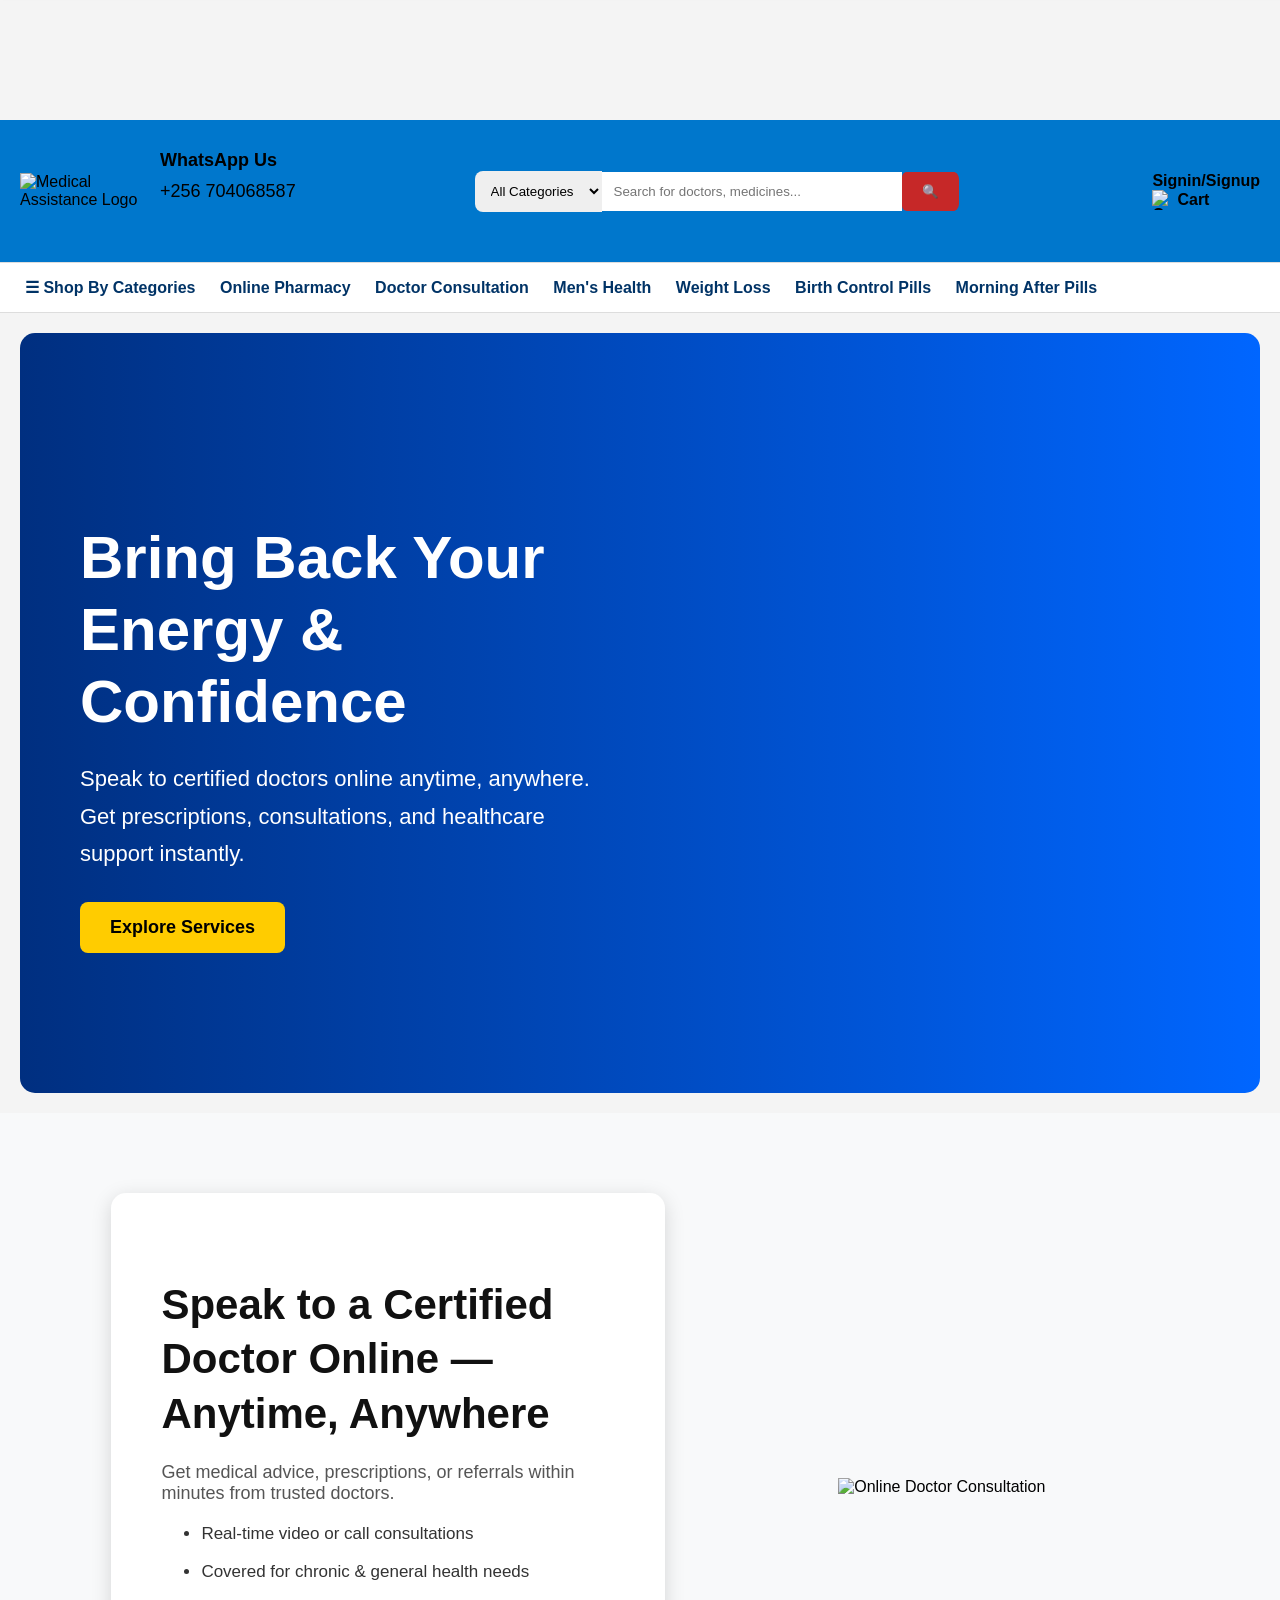
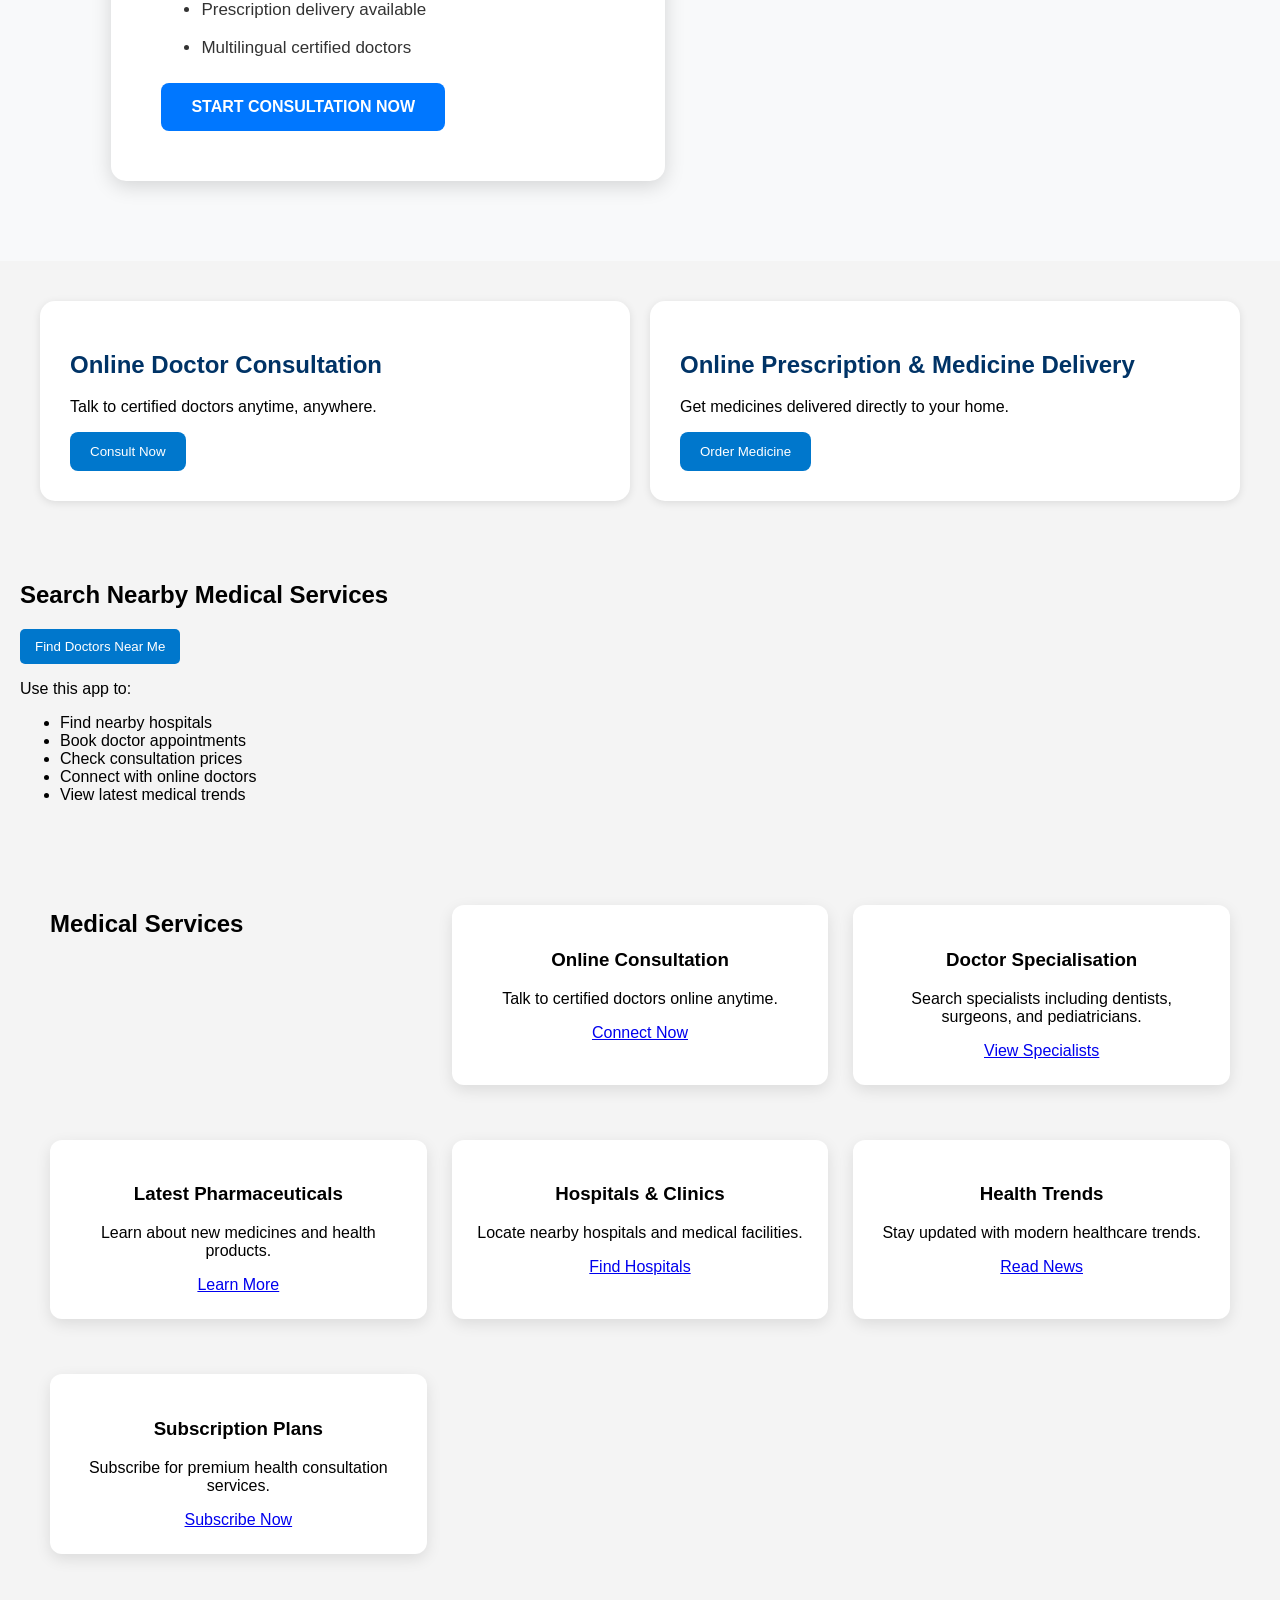
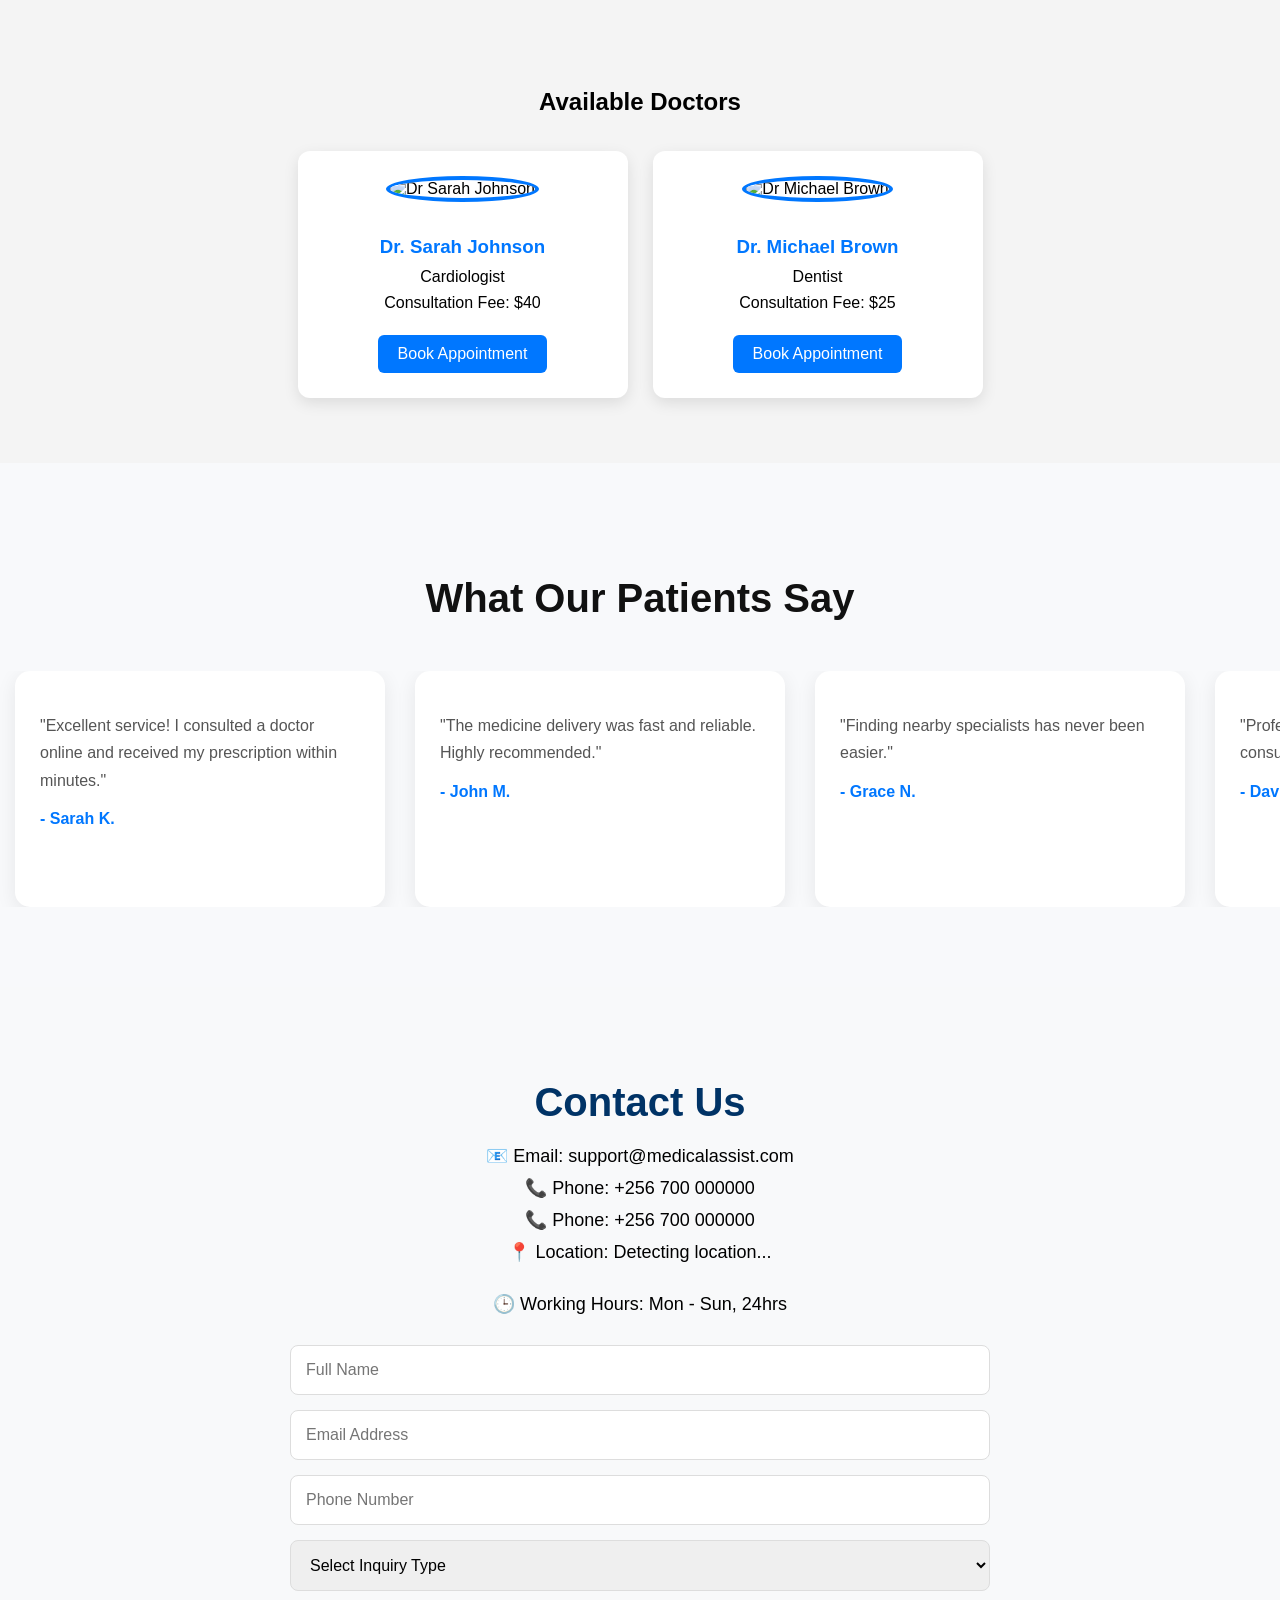
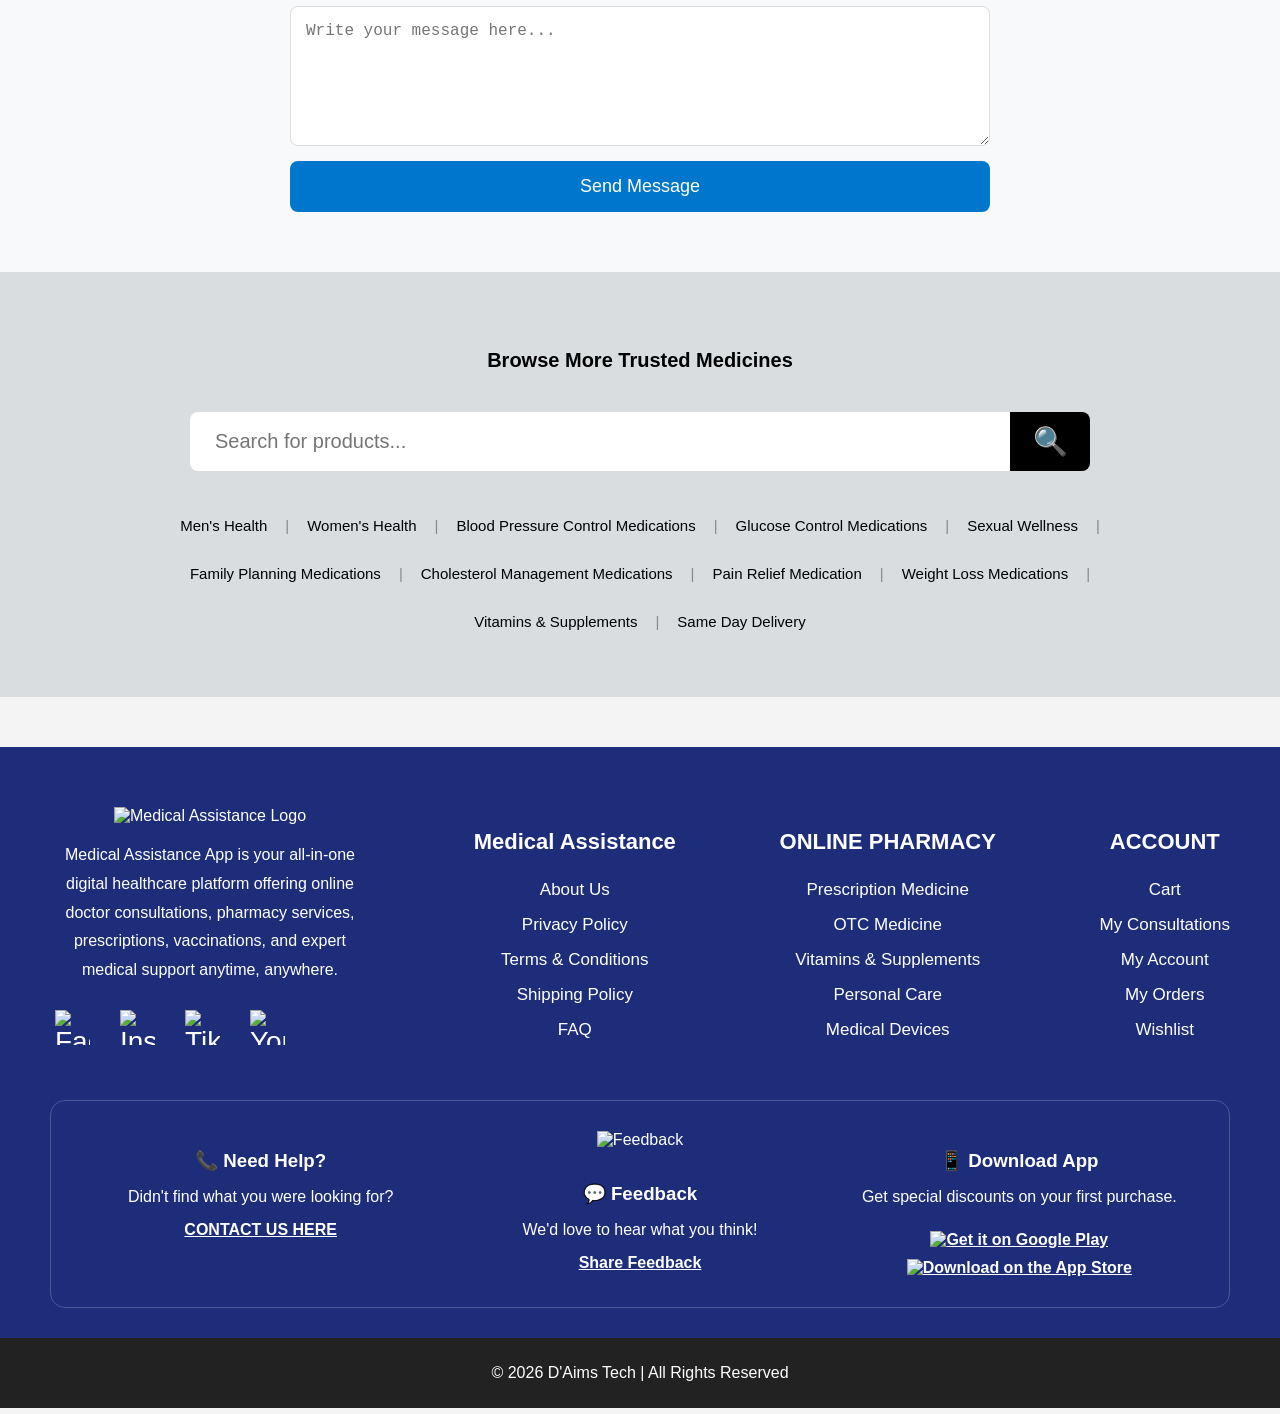
==== index.html @ 6a04ed6e "Update index.html" ====
<!DOCTYPE html>
<html lang="en">
<head>
    <meta charset="UTF-8">
    <meta name="viewport" content="width=device-width, initial-scale=1.0">
    <meta name="description" content="Medical Assistance App helps users find doctors, hospitals, pharmacies, online consultations and medicine delivery services.">
    <meta name="keywords" content="doctor consultation, pharmacy, medicine delivery, hospitals, healthcare"/>
    <title>Medical Assistance App</title>
    <link rel="stylesheet" href="style.css">
</head>
<body>
    <!-- HEADER -->
    <header>
        <h1>Medical Assistance</h1>
        <p>Find nearby doctors, hospitals and pharmacies</p>
    </header>
    <!-- TOP NAVIGATION -->
<section class="top-navbar">
    <div class="logo-section">
        <img src="images/w3cert.gif" alt="Medical Assistance Logo" class="logo">
        <div class="contact-info">
            <p><strong>WhatsApp Us</strong></p>
            <p>+256 704068587</p>
        </div>
    </div>
    <!-- SEARCH BAR -->
    <div class="search-container">
        <select>
            <option>All Categories</option>
            <option>Doctors</option>
            <option>Hospitals</option>
            <option>Pharmacy</option>
            <option>Medicines</option>
        </select>
        <label for="search" class="sr-only">
</label>

<input
    id="search"
    type="search"
    placeholder="Search for doctors, medicines..."
>
        <button>
            🔍
        </button>
    </div>
    <!-- USER SECTION -->
    <div class="user-section">
    <a href="#">Signin/Signup</a>
    <a href="#">
        <img src="images/cart.png" alt="Cart" class="cart-icon">
        Cart
    </a>
</div>
</section>
<!-- MENU -->
<section class="menu-bar">
   <nav>
    <a href="categories.html">☰ Shop By Categories</a>
    <a href="online-pharmacy.html">Online Pharmacy</a>
    <a href="doctor-consultation.html">Doctor Consultation</a>
    <a href="mens-health.html">Men's Health</a>
    <a href="weight-loss.html">Weight Loss</a>
    <a href="birth-control-pills.html">Birth Control Pills</a>
    <a href="morning-after-pills.html">Morning After Pills</a>
</nav>
</section>
    <!-- HERO SECTION -->
<section class="hero-section">
    <!-- LEFT CONTENT -->
    <div class="hero-content">
        <h1>
            Bring Back Your Energy & Confidence
        </h1>
        <p>
            Speak to certified doctors online anytime, anywhere.
            Get prescriptions, consultations, and healthcare support instantly.
        </p>
       <a href="pharmacy.html">
    <button type="button">
        Explore Services
    </button>
</a>
    </div>
    <!-- ANIMATED IMAGE -->
    <div class="hero-image">
    <img src="images/center.png" class="slide active" alt="Healthcare">
    <img src="images/ug.jpg" class="slide" alt="Doctor Consultation">
    <img src="images/Uganda.jpg" class="slide" alt="Hospital Services">
    <img src="images/updfmedical.jpeg" class="slide" alt="Pharmacy Services">
</div>
</section>
<!-- ONLINE CONSULTATION SECTION -->
<section class="consultation-section">
    <div class="consultation-container">
    <div class="consultation-box">
        <h1> Speak to a Certified Doctor Online — Anytime, Anywhere </h1>
        <p class="consultation-text">
            Get medical advice, prescriptions, or referrals
            within minutes from trusted doctors. </p>
        <ul>
            <li>Real-time video or call consultations</li>
            <li>Covered for chronic & general health needs</li>
            <li>Prescription delivery available</li>
            <li>Multilingual certified doctors</li>
        </ul>
        <button>
            START CONSULTATION NOW
        </button>
       </div> 
         <div class="consultation-image">
            <img src="images/doctor.webp"
                 alt="Online Doctor Consultation">
        </div>
    </div>
</section>
<!-- FEATURE CARDS -->
<section class="features">
    <div class="feature-card">
        <h2>Online Doctor Consultation</h2>
        <p> Talk to certified doctors anytime, anywhere. </p>
        <button>Consult Now</button>
    </div>
    <div class="feature-card">
        <h2>Online Prescription & Medicine Delivery</h2>
        <p>  Get medicines delivered directly to your home. </p>
        <button>Order Medicine</button>
    </div>
</section>
    <!-- SEARCH SECTION -->
    <section class="search-section">
        <h2>Search Nearby Medical Services</h2>
        <button onclick="getLocation()">
            Find Doctors Near Me
        </button>
        <div class="more-info">
            <p> Use this app to:</p>
            <ul>
                <li>Find nearby hospitals</li>
                <li>Book doctor appointments</li>
                <li>Check consultation prices</li>
                <li>Connect with online doctors</li>
                <li>View latest medical trends</li>
            </ul>
        </div>
    </section>
    <!-- SERVICES -->
    <section class="services" id="services">
        <h2>Medical Services</h2>
        <div class="service-card">
            <h3>Online Consultation</h3>
            <p>Talk to certified doctors online anytime.</p>
            <a href="https://www.doctoroncall.com.my/" target="_blank" rel="noopener noreferrer">
                Connect Now
            </a>
        </div>
        <div class="service-card">
            <h3>Doctor Specialisation</h3>
            <p>Search specialists including dentists, surgeons, and pediatricians.</p>
            <a href="#doctor-list">
                View Specialists
            </a>
        </div>
        <div class="service-card">
            <h3>Latest Pharmaceuticals</h3>
            <p>Learn about new medicines and health products.</p>
            <a href="https://www.webmd.com/drugs/2/index" target="_blank">Learn More</a>
        </div>
        <div class="service-card" id="hospitals">
            <h3>Hospitals & Clinics</h3>
            <p>Locate nearby hospitals and medical facilities.</p>
            <a href="https://www.google.com/maps/search/hospitals+near+me/" target="_blank"> Find Hospitals </a>
        </div>
        <div class="service-card">
            <h3>Health Trends</h3>
            <p>Stay updated with modern healthcare trends.</p>
            <a href="https://www.who.int/news-room" target="_blank">Read News </a>
        </div>
        <div class="service-card">
            <h3>Subscription Plans</h3>
            <p>Subscribe for premium health consultation services.</p>
            <a href="#">Subscribe Now</a>
        </div>
    </section>
    <!-- DOCTOR LIST -->
    <section id="doctors">
        <h2>Available Doctors</h2>
        <div id="doctor-list">
    <div class="doctor-card">
        <img src="images/awad.jpg" alt="Dr Sarah Johnson">
        <h3>Dr. Sarah Johnson</h3>
        <p>Cardiologist</p>
        <p>Consultation Fee: $40</p>
        <a href="#">Book Appointment</a>
    </div>
    <div class="doctor-card">
        <img src="images/Dr.-Irene-Nakalema.jpg" alt="Dr Michael Brown">
        <h3>Dr. Michael Brown</h3>
        <p>Dentist</p>
        <p>Consultation Fee: $25</p>
        <a href="#">Book Appointment</a>
    </div>
</div>
    </section>
    <section class="reviews-section">
    <h2>What Our Patients Say</h2>
    <div class="reviews-container">
        <div class="reviews-track">
            <div class="review-card">
                <p>  "Excellent service! I consulted a doctor online and received my prescription within minutes."</p>
                <h4>- Sarah K.</h4>
            </div>
            <div class="review-card">
                <p> "The medicine delivery was fast and reliable. Highly recommended."</p>
                <h4>- John M.</h4>
            </div>
            <div class="review-card">
                <p> "Finding nearby specialists has never been easier." </p>
                <h4>- Grace N.</h4>
            </div>
            <div class="review-card">
                <p> "Professional doctors and affordable consultation fees." </p>
                <h4>- David O.</h4>
            </div>
            <div class="review-card">
                <p>  "Very helpful platform for managing family healthcare." </p>
                <h4>- Rebecca A.</h4>
            </div>
            <!-- Duplicate for smooth infinite scrolling -->
            <div class="review-card">
                <p> "Excellent service! I consulted a doctor online and received my prescription within minutes." </p>
                <h4>- Sarah K.</h4>
            </div>
            <div class="review-card">
                <p> "The medicine delivery was fast and reliable. Highly recommended." </p>
                <h4>- John M.</h4>
            </div>
            <div class="review-card">
                <p>   "Finding nearby specialists has never been easier." </p>
                <h4>- Grace N.</h4>
            </div>
            <div class="review-card">
                <p>  "Professional doctors and affordable consultation fees." </p>
                <h4>- David O.</h4>
            </div>

            <div class="review-card">
                <p>
                    "Very helpful platform for managing family healthcare."
                </p>
                <h4>- Rebecca A.</h4>
            </div>
            <div class="review-card">

    <img src="doctor.webp" alt="Patient">

    <p>
        "Excellent service! I consulted a doctor online and received my prescription within minutes."
    </p>

    <h4>Sarah K.</h4>

</div>

        </div>

    </div>

</section>

    <!-- CONTACT -->
  <section id="contact" class="contact-section">

    <h2>Contact Us</h2>

    <div class="contact-info">
        <p>📧 Email: support@medicalassist.com</p>
        <p>📞 Phone: +256 700 000000</p>
       <div class="contact-info">
    <p>📞 Phone: +256 700 000000</p>
    <p>📍 Location: <span id="location">Detecting location...</span></p>
</div>
        <p>🕒 Working Hours: Mon - Sun, 24hrs</p>
    </div>

    <form class="contact-form">

        <input
            type="text"
            placeholder="Full Name"
            required
        >

        <input
            type="email"
            placeholder="Email Address"
            required
        >

        <input
            type="tel"
            placeholder="Phone Number"
        >

        <select required>
            <option value="">Select Inquiry Type</option>
            <option>General Inquiry</option>
            <option>Appointment Booking</option>
            <option>Medical Consultation</option>
            <option>Feedback</option>
        </select>

        <textarea
            placeholder="Write your message here..."
            rows="6"
            required
        ></textarea>

        <button type="submit">
            Send Message
        </button>

    </form>

</section>

    </section>
    <section class="medicine-search-section">

    <h2>Browse More Trusted Medicines</h2>

    <div class="search-box">

        <input
            type="text"
            placeholder="Search for products..."
        >

        <button type="submit">
            🔍
        </button>

    </div>

    <div class="medicine-categories">

        <a href="#">Men's Health</a>
        <span>|</span>

        <a href="#">Women's Health</a>
        <span>|</span>

        <a href="#">Blood Pressure Control Medications</a>
        <span>|</span>

        <a href="#">Glucose Control Medications</a>
        <span>|</span>

        <a href="#">Sexual Wellness</a>
        <span>|</span>

        <a href="#">Family Planning Medications</a>
        <span>|</span>

        <a href="#">Cholesterol Management Medications</a>
        <span>|</span>

        <a href="#">Pain Relief Medication</a>
        <span>|</span>

        <a href="#">Weight Loss Medications</a>
        <span>|</span>

        <a href="#">Vitamins & Supplements</a>
        <span>|</span>

        <a href="#">Same Day Delivery</a>

    </div>

</section>
    <!-- FOOTER -->

<footer class="footer">

    <div class="footer-container">

        <!-- LEFT SECTION -->

        <div class="footer-about">

            <img src="images/w3cert.gif" alt="Medical Assistance Logo">
            <p>
                Medical Assistance App is your all-in-one digital healthcare
                platform offering online doctor consultations, pharmacy
                services, prescriptions, vaccinations, and expert medical
                support anytime, anywhere.
            </p>

            <div class="social-icons">
    <a href="https://facebook.com" target="_blank">
        <img src="https://cdn-icons-png.flaticon.com/512/733/733547.png" alt="Facebook">
    </a>

    <a href="https://instagram.com" target="_blank">
        <img src="https://cdn-icons-png.flaticon.com/512/2111/2111463.png" alt="Instagram">
    </a>

    <a href="https://tiktok.com" target="_blank">
        <img src="https://cdn-icons-png.flaticon.com/512/3046/3046121.png" alt="TikTok">
    </a>

    <a href="https://youtube.com" target="_blank">
        <img src="https://cdn-icons-png.flaticon.com/512/1384/1384060.png" alt="YouTube">
    </a>
</div>

        </div>

        <!-- COMPANY LINKS -->

        <div class="footer-links">

            <h3>Medical Assistance</h3>

            <a href="#">About Us</a>
            <a href="#">Privacy Policy</a>
            <a href="#">Terms & Conditions</a>
            <a href="#">Shipping Policy</a>
            <a href="#">FAQ</a>

        </div>

        <!-- PHARMACY LINKS -->

        <div class="footer-links">

            <h3>ONLINE PHARMACY</h3>

            <a href="#">Prescription Medicine</a>
            <a href="#">OTC Medicine</a>
            <a href="#">Vitamins & Supplements</a>
            <a href="#">Personal Care</a>
            <a href="#">Medical Devices</a>

        </div>

        <!-- ACCOUNT LINKS -->

        <div class="footer-links">

            <h3>ACCOUNT</h3>

            <a href="#">Cart</a>
            <a href="#">My Consultations</a>
            <a href="#">My Account</a>
            <a href="#">My Orders</a>
            <a href="#">Wishlist</a>

        </div>

    </div>

    <!-- FOOTER BOTTOM -->

    <div class="footer-bottom">

        <div class="bottom-card">

            <h3>📞 Need Help?</h3>

            <p>Didn't find what you were looking for?</p>

            <a href="#">CONTACT US HERE</a>

        </div>

        <div class="bottom-card">

    <img 
        src="https://cdn-icons-png.flaticon.com/512/1828/1828919.png"
        alt="Feedback"
        class="card-image"
    >

    <h3>💬 Feedback</h3>

    <p>We'd love to hear what you think!</p>

    <a href="#">Share Feedback</a>

</div>

        <div class="bottom-card">

    <h3>📱 Download App</h3>

    <p>Get special discounts on your first purchase.</p>

    <a href="#" class="playstore-link">
        <img  src="https://upload.wikimedia.org/wikipedia/commons/7/78/Google_Play_Store_badge_EN.svg"
            alt="Get it on Google Play"
            class="playstore-badge"
        >
    </a>
     <a href="#" class="playstore-link">
        <img src="https://developer.apple.com/assets/elements/badges/download-on-the-app-store.svg"
             alt="Download on the App Store">
    </a>
    </div>
</div>

        

    </div>

</footer>

    <!-- FOOTER -->
    <footer>
        <p>© 2026 D'Aims Tech | All Rights Reserved</p>
    </footer>

    <script src="app.js"></script>

</body>
</html>
---- style.css ----
body{
    font-family: Arial, sans-serif;
    margin:0;
    padding:0;
    background:#f4f4f4;
    padding-top:120px;                                                       
}
header{
    background:#0077cc;
    color:#0077cc;
    text-align:center;
    padding:20px;
    margin-bottom: 10px;
    position:fixed;
    top:-120px; /* hidden at first */
    left:0;
    width:100%;
    background:#003366;
    display:flex;
    justify-content:space-between;
    align-items:center;
    padding:15px 40px;
    box-shadow:0 2px 10px rgba(0,0,0,0.1);
    z-index:1000;
    transition:top 0.4s ease;
}
header.show{
    top:0;
}
nav a{
    color:white;
    margin:10px;
    text-decoration:none;
    font-weight:bold;
}
section{
    padding:20px;
}
button{
    background:#0077cc;
    color:white;
    border:none;
    padding:10px 15px;
    cursor:pointer;
    border-radius:5px;
}
button:hover{
    background:#005fa3;
}
.service-card,
.doctor-card{
    background:white;
    padding:15px;
    margin:15px 0;
    border-radius:10px;
    box-shadow:0 2px 5px rgba(0,0,0,0.1);
}
footer{
    background:#222;
    color:white;
    text-align:center;
    padding:10px;
}
.top-navbar{
    display:flex;
    justify-content:space-between;
    align-items:center;
    padding:20px;
    background:#0077cc;
    flex-wrap:wrap;
}
.logo{
    width:120px;
}
.logo-section{
    display:flex;
    align-items:center;
    gap:20px;
}
.contact-info{
    font-size:14px;
}
/* SEARCH */
.search-container{
    display:flex;
    align-items:center;
    background:#0077cc;
    border-radius:8px;
    overflow:hidden;
}
.search-container select,
.search-container input{
    border:none;
    padding:12px;
    outline:none;
}
.search-container input{
    width:300px;
}
.search-container button{
    background:#c62828;
    color:white;
    border:none;
    padding:12px 20px;
    cursor:pointer;
}
/* USER SECTION */
.user-section a{
    margin-left:15px;
    text-decoration:none;
    color:black;
    font-weight:bold;
}
/* MENU */
.menu-bar{
    display:flex;
    gap:25px;
    padding:15px;
    background:white;
    border-top:1px solid #ddd;
    border-bottom:1px solid #ddd;
    overflow-x:auto;
}
.menu-bar a{
    text-decoration:none;
    color:#003366;
    font-weight:bold;
    white-space:nowrap;
}
/* HERO SECTION */
.hero-section{
    background:linear-gradient(to right,#002f80,#0066ff);
    color:white;
    padding:60px 40px;
    margin:20px;
    border-radius:15px;
    gap: 40px;
    justify-content: space-between;
    display: flex;
    align-items: center;
}
.hero-content{
    max-width:600px;
    flex: 1;
}
.hero-content h1{
    font-size:55px;
    margin-bottom:20px;
}
.hero-content p{
    font-size:22px;
    margin-bottom:25px;
}
.hero-content button{
    background:#ffcc00;
    color:black;
    border:none;
    padding:15px 25px;
    border-radius:8px;
    font-weight:bold;
    cursor:pointer;
}
/* FEATURES */
.features{
    display:flex;
    gap:20px;
    margin:20px;
    flex-wrap:wrap;
}
.feature-card{
    flex:1;
    min-width:300px;
    background:white;
    padding:30px;
    border-radius:15px;
    box-shadow:0 2px 8px rgba(0,0,0,0.1);
}
.feature-card h2{
    color:#003366;
}
.feature-card button{
    background:#0077cc;
    color:white;
    border:none;
    padding:12px 20px;
    border-radius:8px;
    cursor:pointer;
}
.consultation-section{
    display:flex;
    justify-content:center;
    align-items:center;
    padding:60px 20px;
    background:#f2f2f2;
}
.consultation-box{
    background:white;
    width:80%;
    max-width:700px;
    padding:50px;
    border-radius:15px;
    box-shadow:0 5px 20px rgba(0,0,0,0.15);
}
.consultation-box h1{
    font-size:48px;
    color:black;
    margin-bottom:25px;
    line-height:1.3;
}
.consultation-text{
    font-size:24px;
    margin-bottom:30px;
    font-weight:500;
}
.consultation-box ul{
    margin-bottom:35px;
}
.consultation-box li{
    font-size:22px;
    margin:18px 0;
    color:#333;
}
.consultation-box button{
    background:black;
    color:white;
    border:none;
    padding:18px 35px;
    font-size:18px;
    font-weight:bold;
    border-radius:8px;
    cursor:pointer;
    transition:0.3s;
}
.consultation-box button:hover{
    background:#0077cc;
}
/* FOOTER */
.footer{
    background:#1d2d7a;
    color:white;
    padding:60px 50px 30px;
    margin-top:50px;
}
/* MAIN FOOTER */
.footer-container{
    display:flex;
    justify-content:space-between;
    gap:50px;
    flex-wrap:wrap;
}
/* ABOUT SECTION */
.footer-about{
    max-width:320px;
}
.footer-logo{
    width:140px;
    margin-bottom:20px;
}
.footer-about p{
    line-height:1.8;
    font-size:16px;
}
/* SOCIAL ICONS */
.social-icons{
    margin-top:20px;
    display:flex;
    gap:20px;
}
.social-icons a{
    color:white;
    font-size:28px;
    text-decoration:none;
    transition:0.3s;
}
.social-icons a:hover{
    transform:scale(1.2);
}
/* FOOTER LINKS */
.footer-links{
    display:flex;
    flex-direction:column;
    gap:15px;
}
.footer-links h3{
    margin-bottom:10px;
    font-size:22px;
}
.footer-links a{
    color:white;
    text-decoration:none;
    font-size:17px;
    transition:0.3s;
}
.footer-links a:hover{
    color:#87cefa;
}
/* BOTTOM SECTION */
.footer-bottom{
    margin-top:50px;

    display:flex;
    justify-content:space-between;
    gap:20px;

    border:1px solid rgba(255,255,255,0.2);

    padding:30px;
    border-radius:15px;

    flex-wrap:wrap;
}
/* BOTTOM CARDS */
.bottom-card{
    flex:1;
    min-width:250px;
}
.bottom-card h3{
    margin-bottom:10px;
}
.bottom-card p{
    margin-bottom:15px;
}
.bottom-card a{
    color:white;
    font-weight:bold;
}
.bottom-card button{
    background:black;
    color:white;
    border:none;
    padding:12px 20px;
    border-radius:8px;
    cursor:pointer;
    transition:0.3s;
}
.bottom-card button:hover{
    background:#0077cc;
}
.hero-section{
    display:flex;
    justify-content:space-between;
    align-items:center;
    padding:80px 60px;
    background:linear-gradient(to right,#002f80,#0066ff);
    color:white;
    overflow:hidden;
    position:relative;
    min-height:600px;
}
.hero-content{
    max-width:550px;
    z-index:2;
}
.hero-content h1{
    font-size:60px;
    margin-bottom:20px;
    line-height:1.2;
}
.hero-content p{
    font-size:22px;
    line-height:1.7;
    margin-bottom:30px;
}
.hero-content button{
    background:#ffcc00;
    color:black;
    border:none;
    padding:15px 30px;
    font-size:18px;
    font-weight:bold;
    border-radius:8px;
    cursor:pointer;
    transition:0.3s;
}
.hero-content button:hover{
    background:white;
}
.hero-image{
    flex: 1;
    display:flex;
    justify-content:center;
    align-items:center;
    position: relative;
    max-width: 800px;
    height: 600px;
    overflow: hidden;
    border-radius: 20px;
}
.hero-image .slide{
    position:absolute;
    width:800px;
    height:600px;
    object-fit:cover;
    opacity:0;
    transform:translateX(100%) scale(1);
    transition:all 1.2s ease;
}
.hero-image{
    animation: floatImage 4s ease-in-out infinite;
}
.hero-image img{
    width:100%;
    max-width:800px;
    animation:floatMove 6s ease-in-out infinite;
}
.hero-image .slide.active{
    opacity:1;
    transform:translateX(0) scale(1.05);
}
.hero-image .slide.active{
    opacity: 1;
    transform: scale(1.08);
}
/* ANIMATION */

@keyframes floatMove{

    0%{
        transform:translate(0px, 0px);
    }

    25%{
        transform:translate(20px, -15px);
    }

    50%{
        transform:translate(-15px, 20px);
    }

    75%{
        transform:translate(15px, 10px);
    }

    100%{
        transform:translate(0px, 0px);
    }
}
@keyframes floatMove{

    0%{
        transform:translate(0,0) rotate(0deg);
    }

    50%{
        transform:translate(20px,-20px) rotate(3deg);
    }

    100%{
        transform:translate(0,0) rotate(0deg);
    }
}
/* SECTION */

.medicine-search-section{
    background:#d9dde0;
    padding:60px 20px;
    text-align:center;
    font-size: 15px;
}

/* HEADING */

.medicine-search-section h2{
    font-size:20px;
    font-weight:700;
    color:#000;
    margin-bottom:40px;
}

/* SEARCH BAR */

.search-box{
    width:100%;
    max-width:900px;
    margin:0 auto 40px;
    display:flex;
    justify-content:center;
}

.search-box input{
    flex:1;
    padding:18px 25px;
    border:none;
    outline:none;
    font-size:20px;
    border-radius:8px 0 0 8px;
    background:#fff;
}

.search-box button{
    width:80px;
    border:none;
    background:#000;
    color:#fff;
    font-size:28px;
    cursor:pointer;
    border-radius:0 8px 8px 0;
    transition:0.3s;
}

.search-box button:hover{
    background:#222;
}

/* CATEGORY LINKS */

.medicine-categories{
    max-width:1000px;
    margin:auto;
    display:flex;
    flex-wrap:wrap;
    justify-content:center;
    gap:18px;
    line-height:2;
}

.medicine-categories a{
    text-decoration:none;
    color:#000;
    font-size:15px;
    transition:0.3s;
}

.medicine-categories a:hover{
    color:#0077ff;
}

.medicine-categories span{
    color:#888;
}
@media(max-width:768px){

    .medicine-search-section h2{
        font-size:32px;
    }
    .search-box input{
        font-size:16px;
        padding:14px 18px;
    }
    .search-box button{
        width:60px;
        font-size:22px;
    }
    .medicine-categories a{
        font-size:16px;
    }
}
/* REVIEWS SECTION */
.reviews-section{
    padding:80px 0;
    background:#f8f9fb;
    overflow:hidden;
}
.reviews-section h2{
    text-align:center;
    font-size:40px;
    margin-bottom:50px;
    color:#111;
}
.reviews-container{
    width:100%;
    overflow:hidden;
}

/* MOVING TRACK */

.reviews-track{
    display:flex;
    width:max-content;
    animation: scrollReviews 35s linear infinite;
}

/* REVIEW CARD */

.review-card{
    width:320px;
    min-height:180px;
    margin:0 15px;
    padding:25px;
    background:#fff;
    border-radius:15px;
    box-shadow:0 5px 20px rgba(0,0,0,0.08);
    flex-shrink:0;
}
.review-card p{
    font-size:16px;
    line-height:1.7;
    color:#555;
}
.review-card h4{
    margin-top:15px;
    color:#0077ff;
}
/* ANIMATION */
@keyframes scrollReviews{

    from{
        transform:translateX(0);
    }

    to{
        transform:translateX(-50%);
    }

}
.review-card img{
    width:70px;
    height:70px;
    border-radius:50%;
    object-fit:cover;
    margin-bottom:15px;
}
.consultation-section{
    padding:80px 8%;
    background:#f8f9fa;
}

.consultation-container{
    display:flex;
    align-items:center;
    justify-content:space-between;
    gap:50px;
}

.consultation-box{
    flex:1;
}

.consultation-box h1{
    font-size:42px;
    margin-bottom:20px;
    color:#111;
}

.consultation-text{
    font-size:18px;
    color:#555;
    margin-bottom:20px;
}

.consultation-box ul{
    margin-bottom:25px;
}

.consultation-box li{
    margin-bottom:12px;
    font-size:17px;
}

.consultation-box button{
    background:#0077ff;
    color:white;
    border:none;
    padding:15px 30px;
    border-radius:8px;
    cursor:pointer;
    font-size:16px;
    font-weight:600;
}

.consultation-box button:hover{
    background:#005fd1;
}

.consultation-image{
    flex:1;
    text-align:center;
}

.consultation-image img{
    width:100%;
    max-width:500px;
    animation: floatImage 3s ease-in-out infinite;
}

/* Floating animation */

@keyframes floatImage{

    0%{
        transform:translateY(0);
    }

    50%{
        transform:translateY(-15px);
    }

    100%{
        transform:translateY(0);
    }

}

/* Mobile Responsive */

@media(max-width:768px){

    .consultation-container{
        flex-direction:column;
        text-align:center;
    }

    .consultation-box h1{
        font-size:32px;
    }
}
.services{
    display: grid;
    grid-template-columns: repeat(3, 1fr);
    gap: 25px;
    padding: 50px;
}
.service-card{
    background: #fff;
    padding: 25px;
    border-radius: 12px;
    text-align: center;
    box-shadow: 0 5px 15px rgba(0,0,0,.1);
}
@media (max-width: 992px){
    .services{
        grid-template-columns: repeat(2, 1fr);
    }
}
@media (max-width: 768px){
    .services{
        grid-template-columns: 1fr;
    }
}
#doctors{
    padding: 50px;
    text-align: center;
}

#doctor-list{
    display: flex;
    flex-wrap: wrap;
    justify-content: center;
    gap: 25px;
}

.doctor-card{
    width: 280px;
    padding: 25px;
    background: #fff;
    border-radius: 12px;
    box-shadow: 0 5px 15px rgba(0,0,0,0.1);
    text-align: center;
    transition: 0.3s;
}

.doctor-card:hover{
    transform: translateY(-8px);
    box-shadow: 0 10px 25px rgba(0,0,0,0.15);
}
.doctor-card h3{
    color: #0077ff;
    margin-bottom: 10px;
}
.doctor-card p{
    margin: 8px 0;
}
.doctor-card a{
    display: inline-block;
    margin-top: 15px;
    padding: 10px 20px;
    background: #0077ff;
    color: white;
    text-decoration: none;
    border-radius: 6px;
}
.doctor-card a:hover{
    background: #005ecb;
}
.doctor-card img{
    width: 100px;
    height: 100px;
    border-radius: 50%;
    object-fit: cover;
    margin-bottom: 15px;
    border: 4px solid #0077ff;
}
@keyframes floatImage{

    0%{
        transform: translateY(0);
    }

    50%{
        transform: translateY(-12px);
    }

    100%{
        transform: translateY(0);
    }

}
.social-icons{
    display:flex;
    gap:20px;
    margin-top:20px;
}

.social-icons a{
    display:flex;
    align-items:center;
    justify-content:center;
    width:45px;
    height:45px;
    transition:0.3s;
}

.social-icons img{
    width:35px;
    height:35px;
    object-fit:contain;
}

.social-icons a:hover{
    transform:scale(1.15);
}
.playstore-link{
    display:inline-block;
    margin-top:10px;
}

.playstore-badge{
    height:60px;
    width:auto;
    transition:0.3s;
}

.playstore-badge:hover{
    transform:scale(1.05);
}
.app-badges{
    display:flex;
    gap:10px;
    flex-wrap:wrap;
}

.app-badges img{
    height:60px;
    width:auto;
}
.card-image{
    width:70px;
    height:70px;
    object-fit:contain;
    margin-bottom:15px;
}
.contact-section{
    padding:60px 20px;
    background:#f8f9fa;
    text-align:center;
}

.contact-section h2{
    font-size:40px;
    color:#003366;
    margin-bottom:20px;
}

.contact-info{
    margin-bottom:30px;
}

.contact-info p{
    font-size:18px;
    margin:10px 0;
}

.contact-form{
    max-width:700px;
    margin:auto;
    display:flex;
    flex-direction:column;
    gap:15px;
}

.contact-form input,
.contact-form select,
.contact-form textarea{
    padding:15px;
    border:1px solid #ddd;
    border-radius:8px;
    font-size:16px;
}

.contact-form textarea{
    resize:vertical;
}

.contact-form button{
    background:#0077cc;
    color:white;
    border:none;
    padding:15px;
    border-radius:8px;
    font-size:18px;
    cursor:pointer;
    transition:0.3s;
}

.contact-form button:hover{
    background:#005fa3;
}
.user-section a {
    display: flex;
    align-items: center;
    gap: 5px;
    text-decoration: none;
}

.cart-icon {
    width: 20px;
    height: 20px;
}
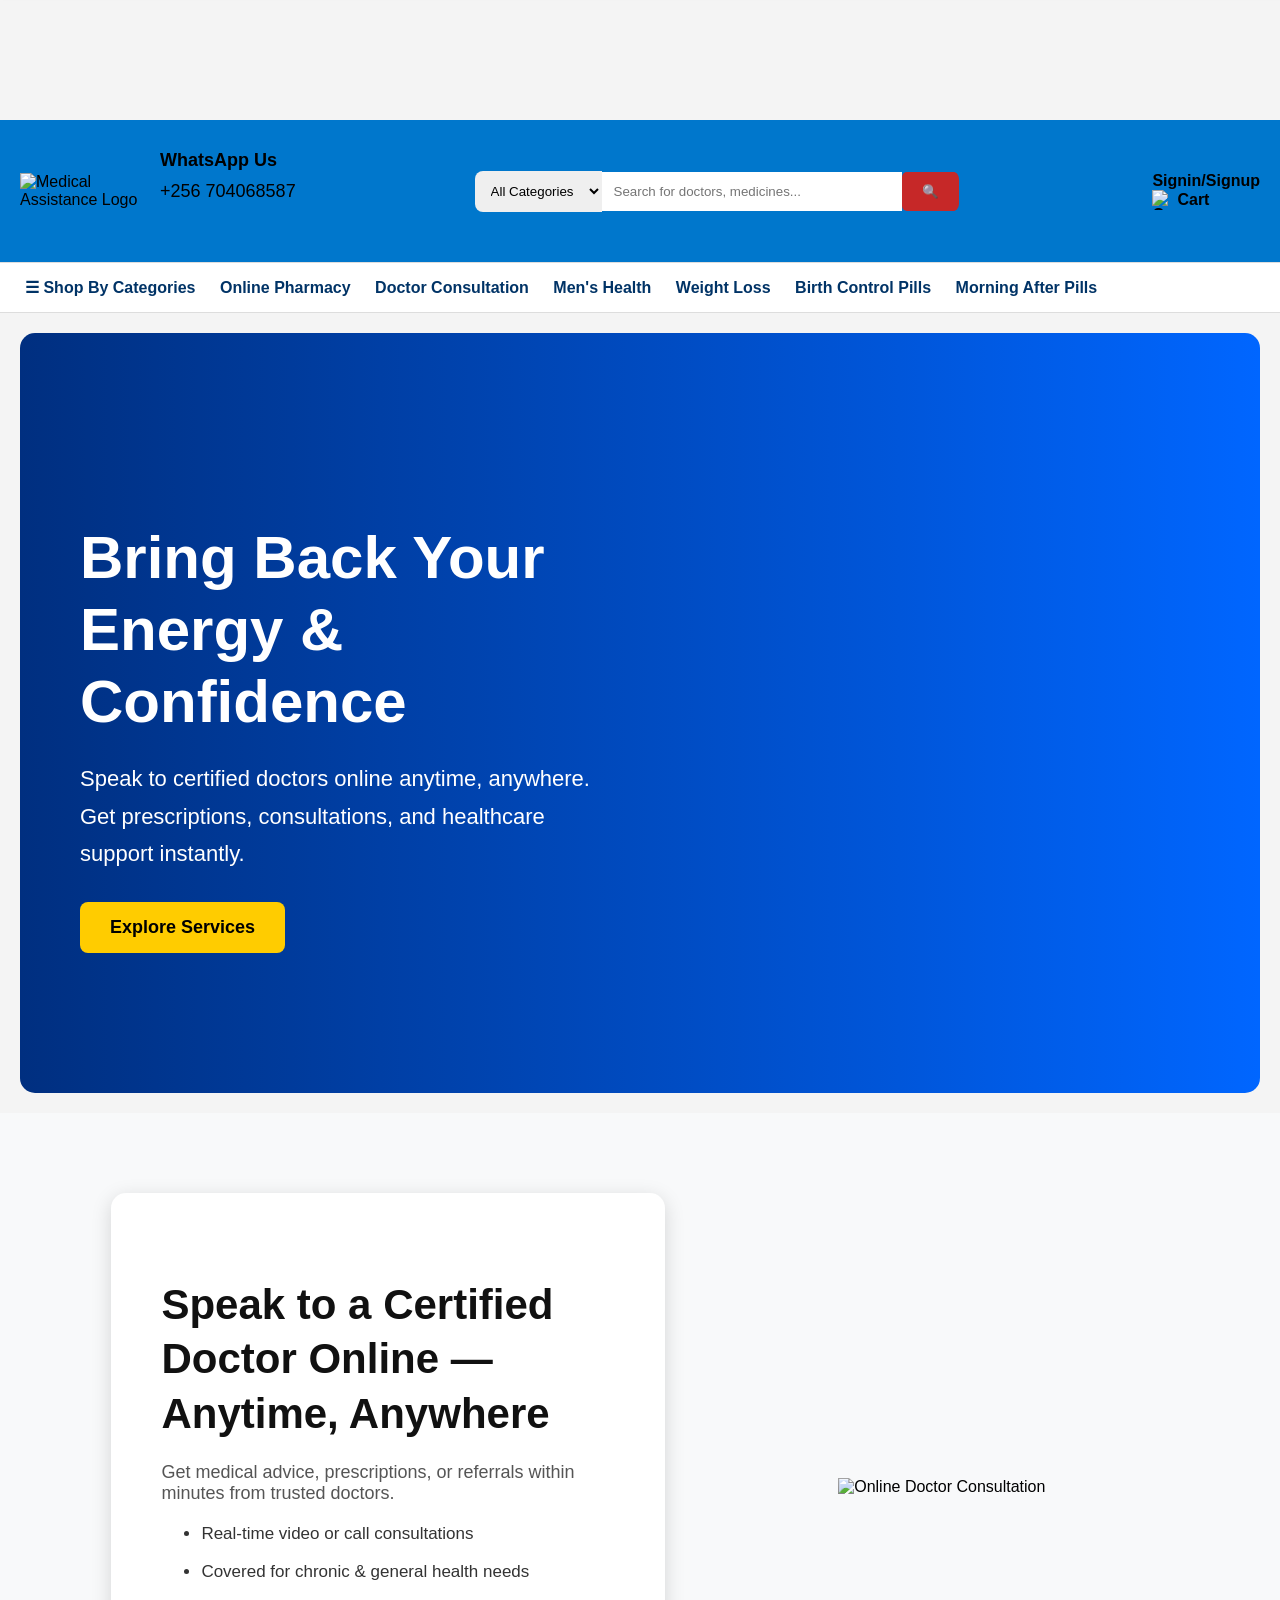
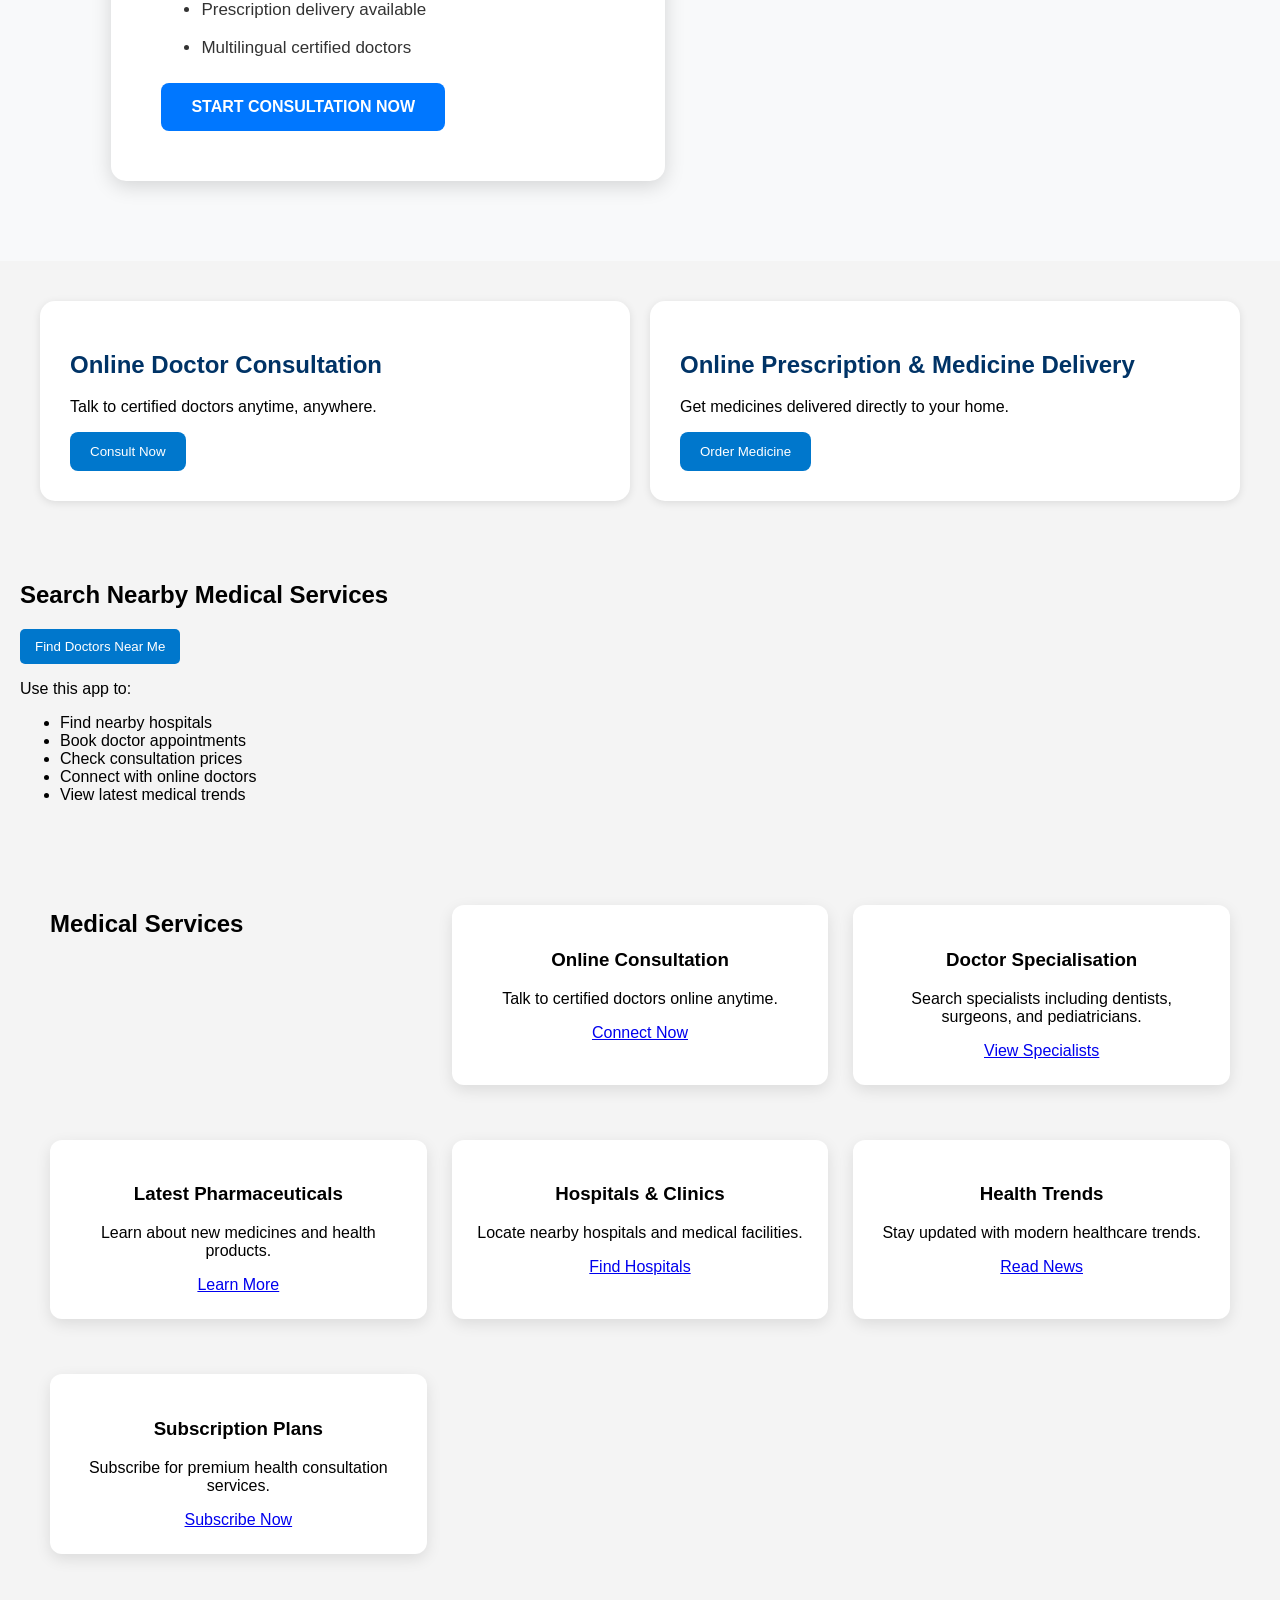
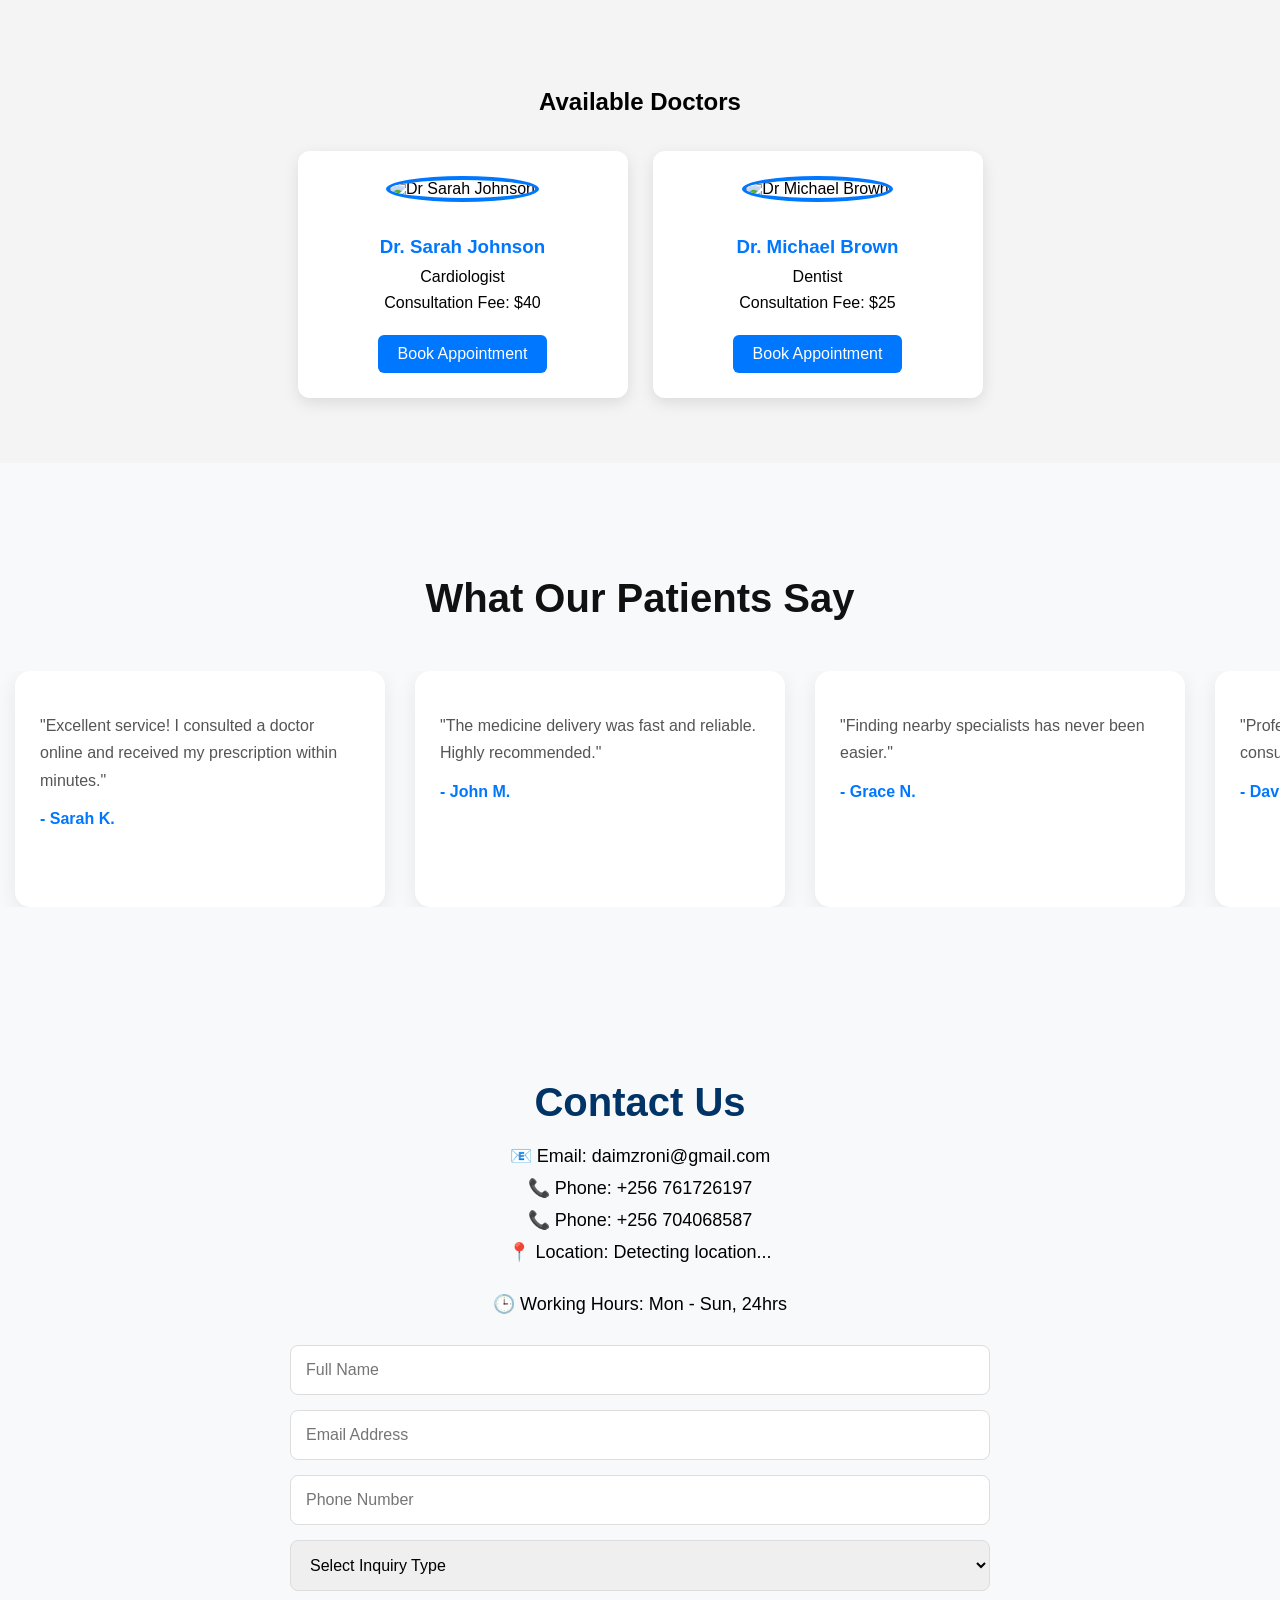
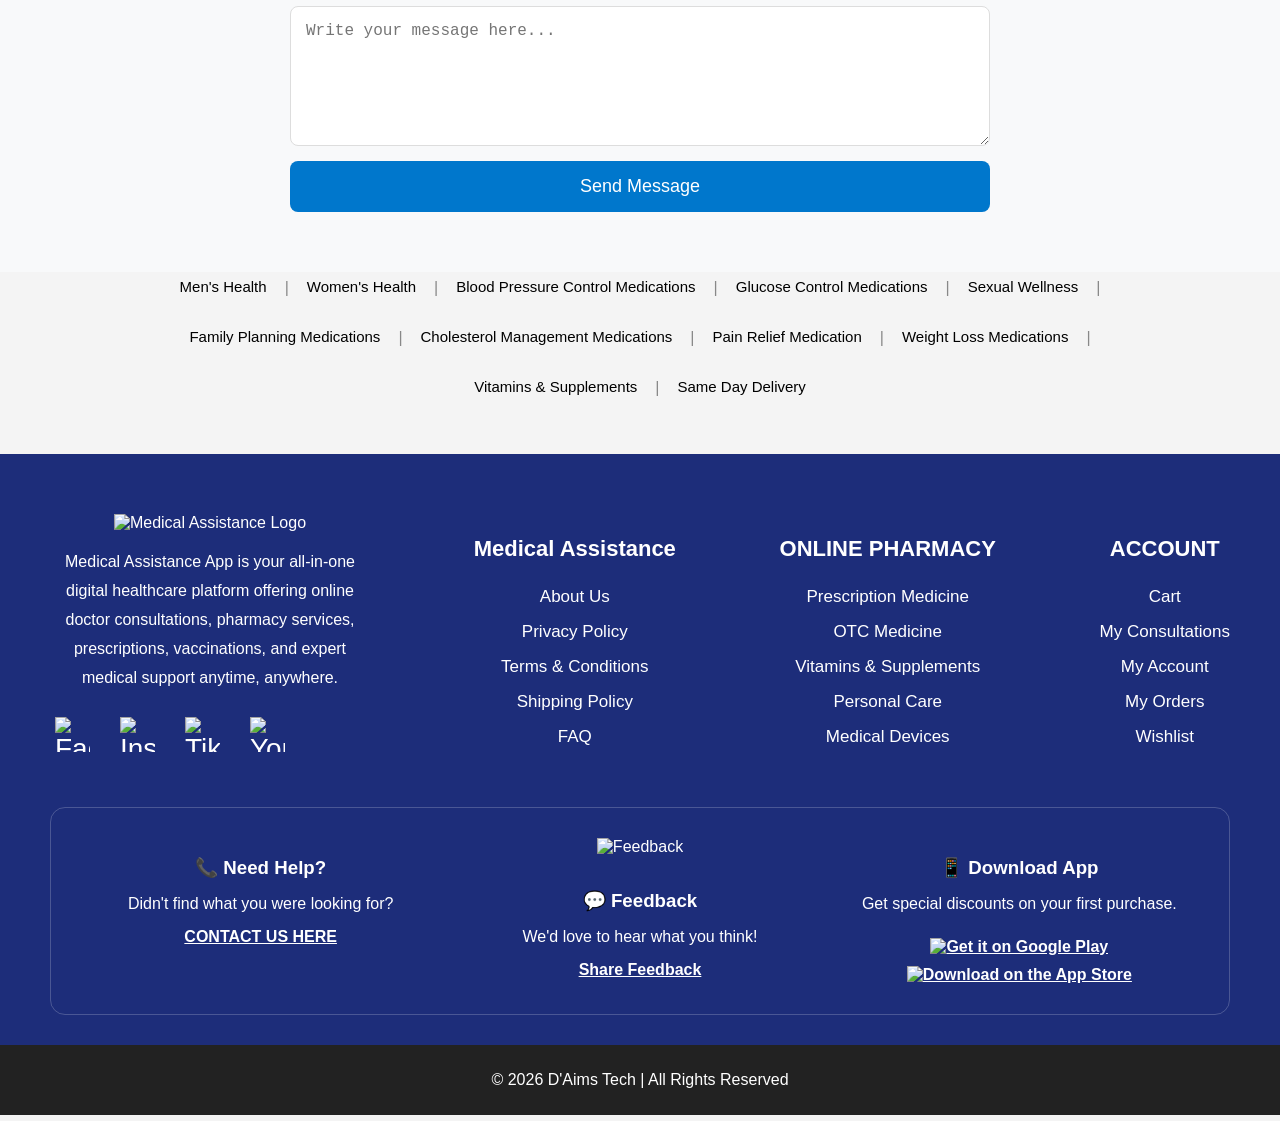
==== commit 0054dc53: "Update index.html" ====
--- a/index.html
+++ b/index.html
@@ -259,50 +259,45 @@
     </p>
 
     <h4>Sarah K.</h4>
-
-</div>
-
-        </div>
-
-    </div>
-
-</section>
-
+</div>
+        </div>
+    </div>
+</section>
     <!-- CONTACT -->
   <section id="contact" class="contact-section">
-
     <h2>Contact Us</h2>
-
     <div class="contact-info">
-        <p>📧 Email: support@medicalassist.com</p>
-        <p>📞 Phone: +256 700 000000</p>
-       <div class="contact-info">
-    <p>📞 Phone: +256 700 000000</p>
-    <p>📍 Location: <span id="location">Detecting location...</span></p>
-</div>
+        <p>📧 Email: daimzroni@gmail.com</p>
+        <p>📞 Phone: +256 761726197</p>
+        <div class="contact-info">
+            <p>📞 Phone: +256 704068587</p>
+            <p>📍 Location: <span id="location">Detecting location...</span></p>
+        </div>
         <p>🕒 Working Hours: Mon - Sun, 24hrs</p>
     </div>
 
-    <form class="contact-form">
-
-        <input
-            type="text"
+    <form class="contact-form" id="contactForm">
+
+        <input type="text"
+            id="fullName"
             placeholder="Full Name"
             required
         >
 
         <input
             type="email"
+            id="emailAddress"
             placeholder="Email Address"
             required
         >
 
         <input
             type="tel"
+            id="phoneNumber"
             placeholder="Phone Number"
         >
 
-        <select required>
+        <select id="inquiryType" required>
             <option value="">Select Inquiry Type</option>
             <option>General Inquiry</option>
             <option>Appointment Booking</option>
@@ -311,6 +306,7 @@
         </select>
 
         <textarea
+            id="message"
             placeholder="Write your message here..."
             rows="6"
             required
@@ -322,25 +318,13 @@
 
     </form>
 
-</section>
-
-    </section>
-    <section class="medicine-search-section">
-
-    <h2>Browse More Trusted Medicines</h2>
-
-    <div class="search-box">
-
-        <input
-            type="text"
-            placeholder="Search for products..."
-        >
-
-        <button type="submit">
-            🔍
-        </button>
-
-    </div>
+    <!-- Status message placeholder -->
+    <div id="formStatus" style="display:none; margin-top:20px; padding:15px; border-radius:8px;"></div>
+
+</section>
+
+<script src="https://code.jquery.com/jquery-3.6.0.min.js"></script>
+<script src="contact.js"></script>
 
     <div class="medicine-categories">
 
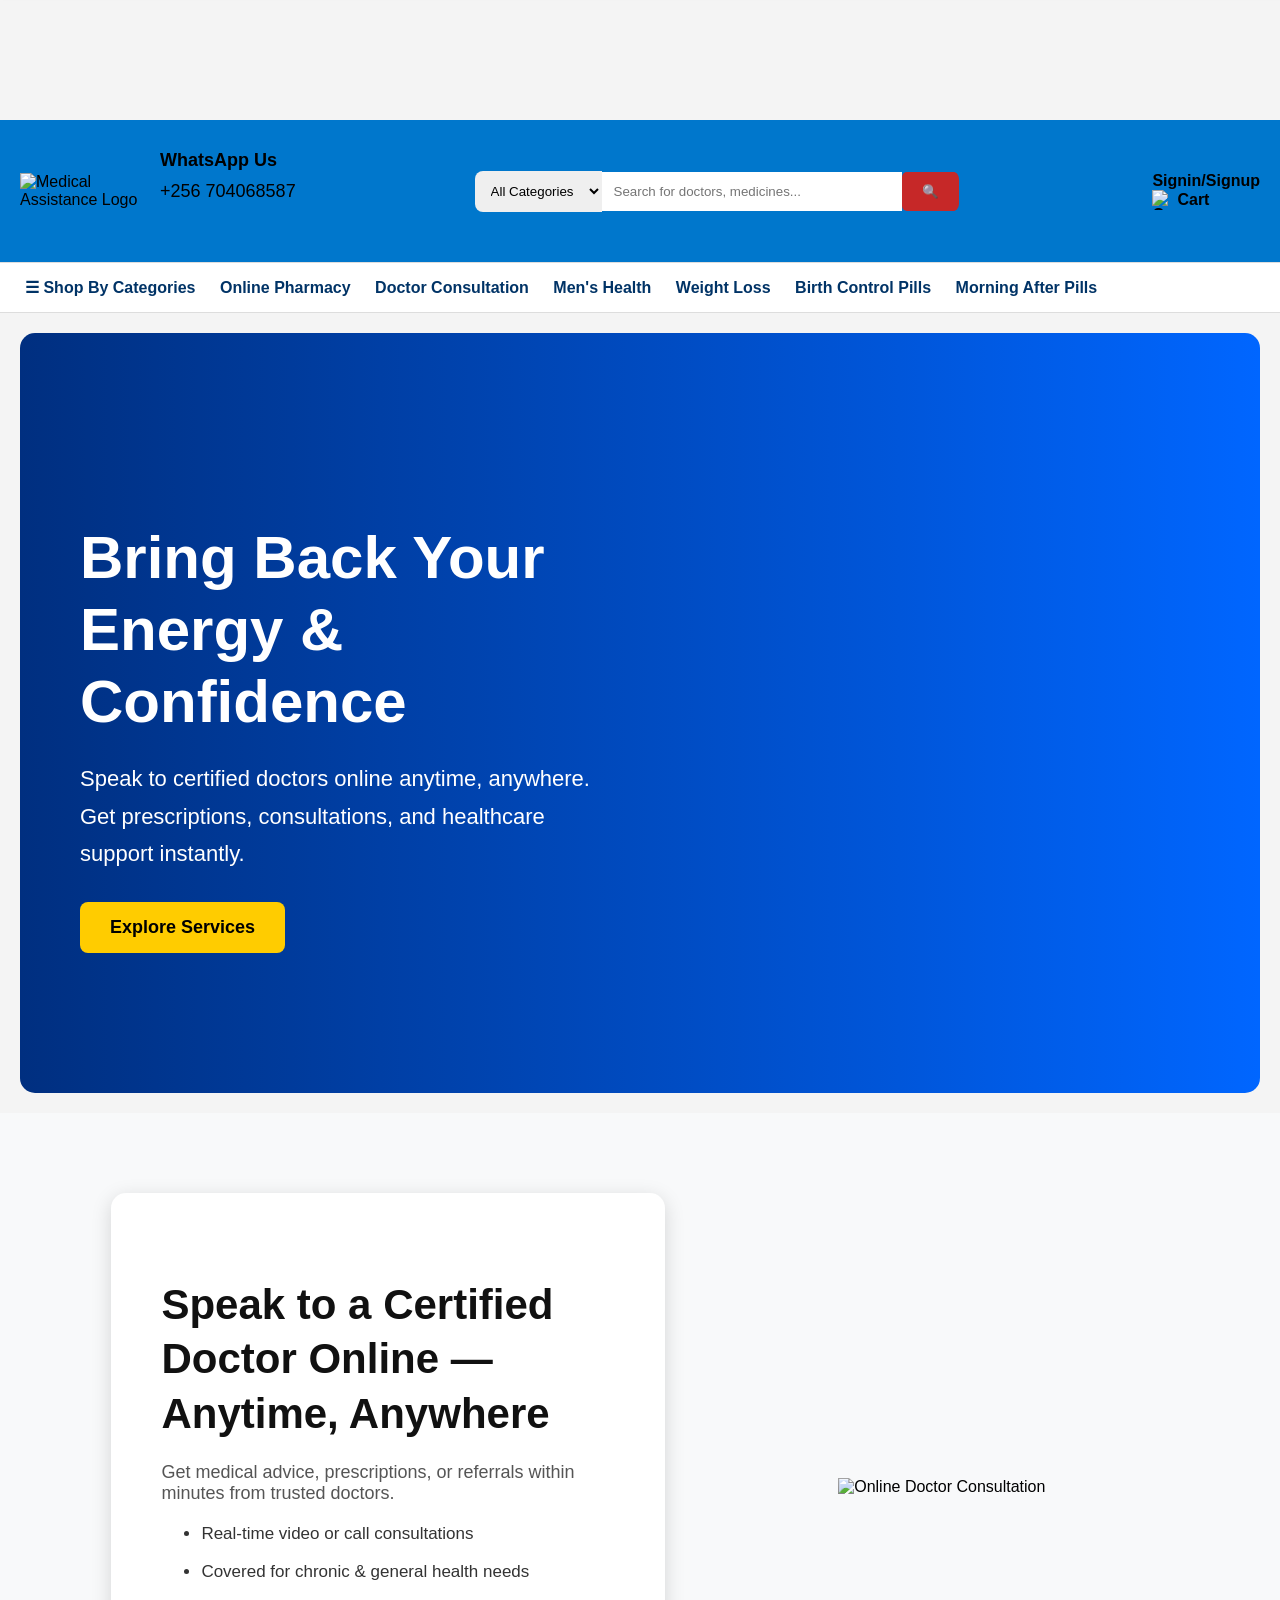
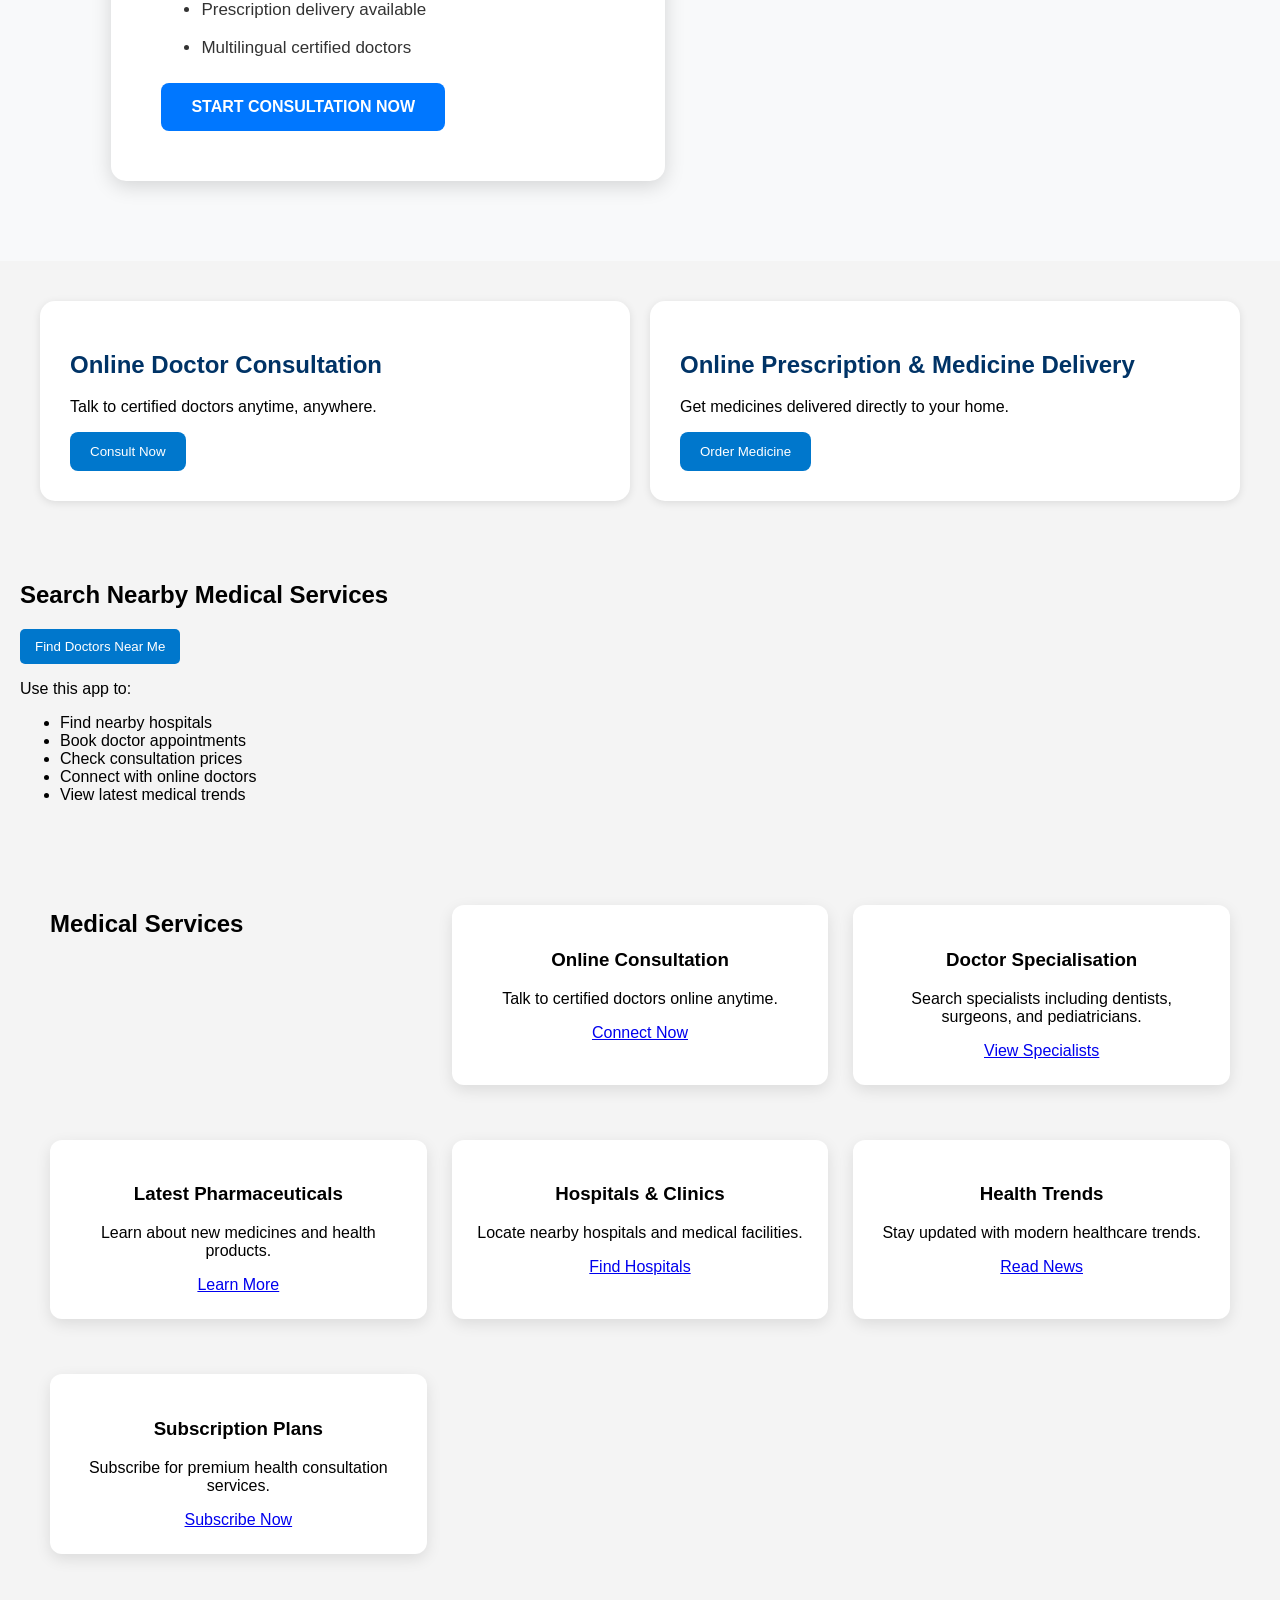
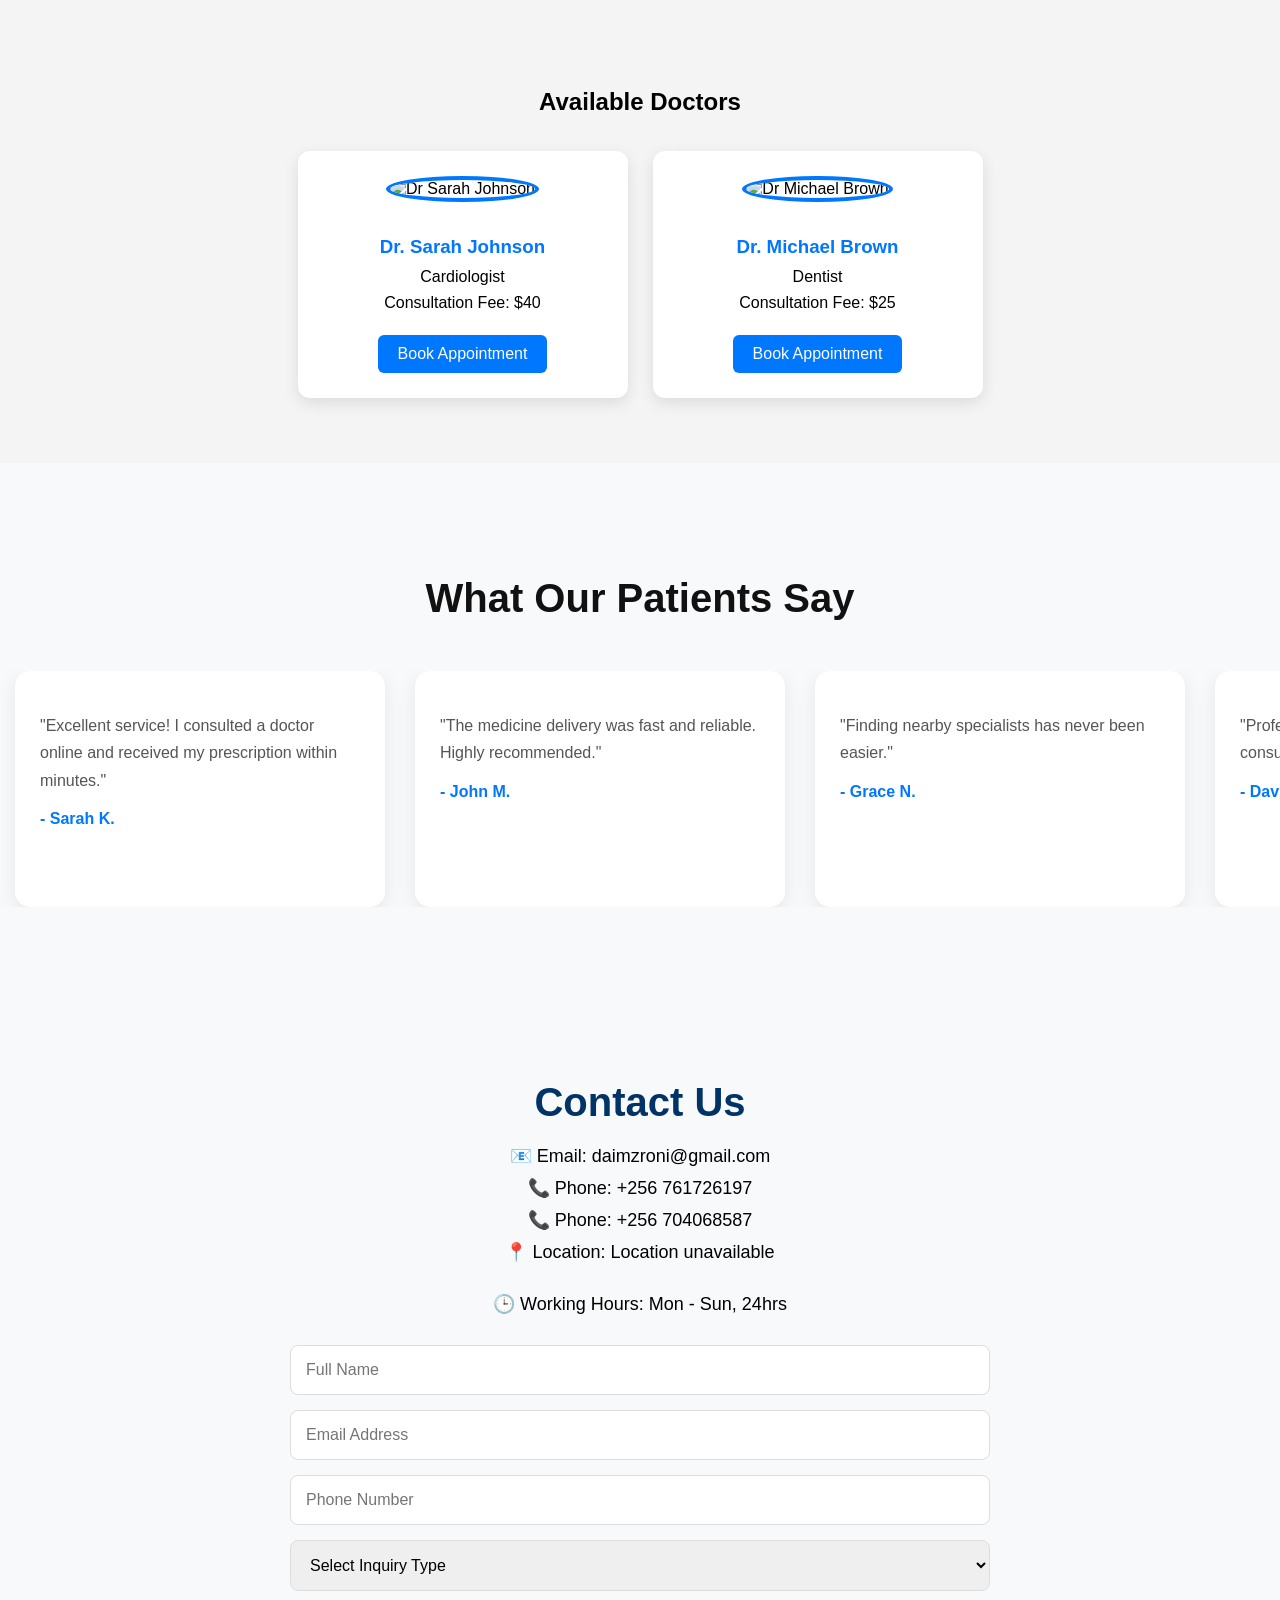
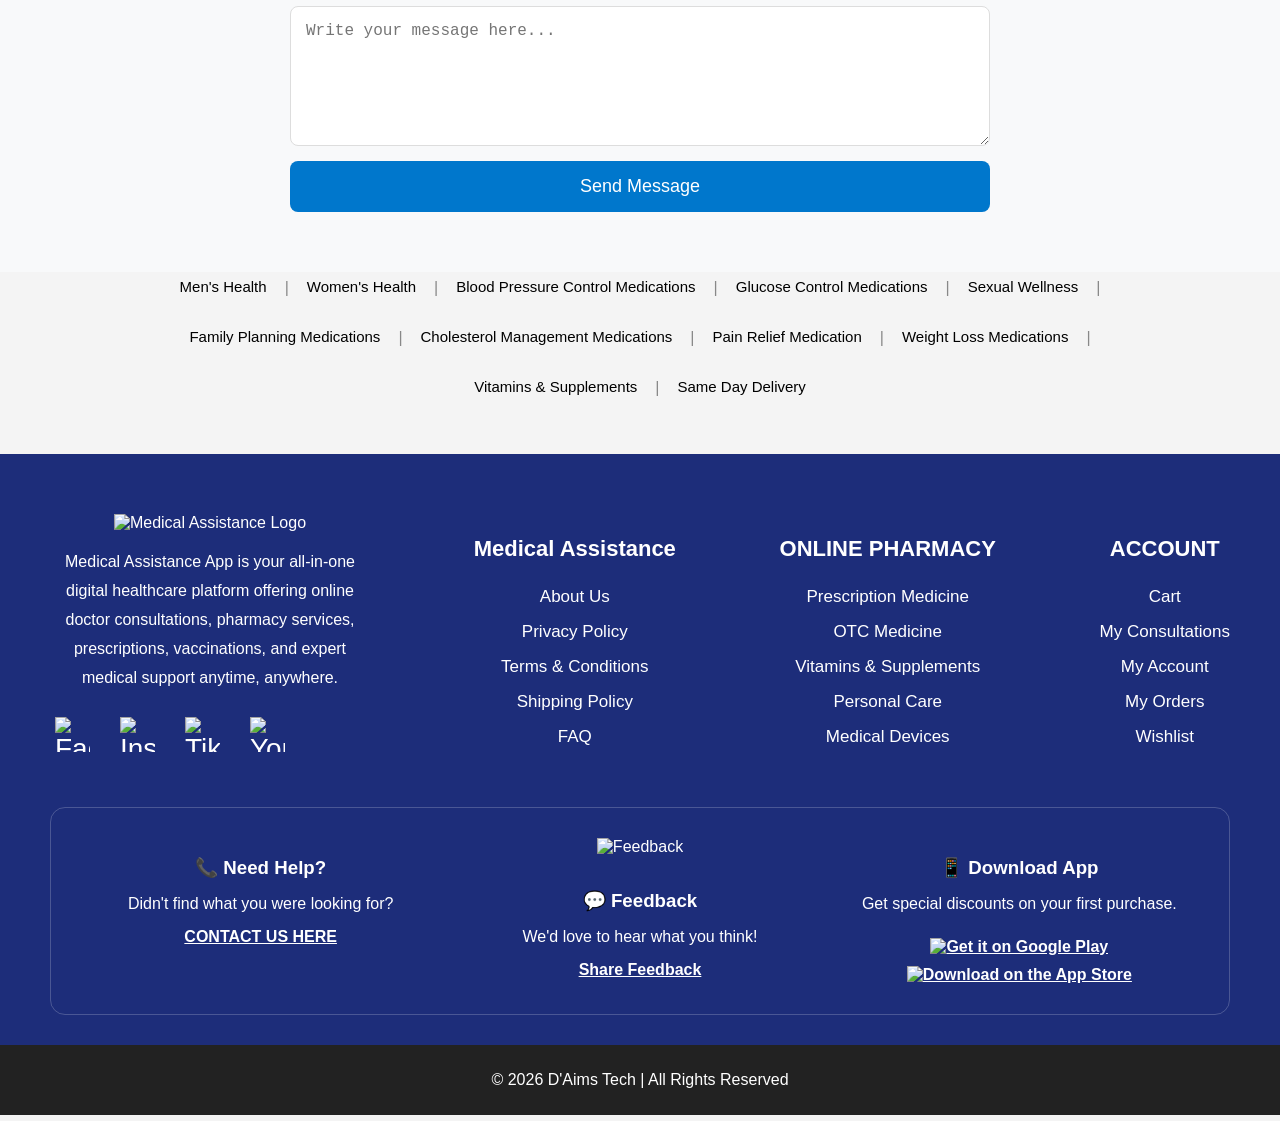
==== commit b9d53693: "Update index.html" ====
--- a/index.html
+++ b/index.html
@@ -32,25 +32,13 @@
             <option>Pharmacy</option>
             <option>Medicines</option>
         </select>
-        <label for="search" class="sr-only">
-</label>
-
-<input
-    id="search"
-    type="search"
-    placeholder="Search for doctors, medicines..."
->
-        <button>
-            🔍
-        </button>
+        <label for="search" class="sr-only"> </label>
+<input id="search" type="search" placeholder="Search for doctors, medicines...">
+        <button> 🔍</button>
     </div>
     <!-- USER SECTION -->
-    <div class="user-section">
-    <a href="#">Signin/Signup</a>
-    <a href="#">
-        <img src="images/cart.png" alt="Cart" class="cart-icon">
-        Cart
-    </a>
+    <div class="user-section"><a href="#">Signin/Signup</a>
+    <a href="#"> <img src="images/cart.png" alt="Cart" class="cart-icon"> Cart </a>
 </div>
 </section>
 <!-- MENU -->
@@ -69,18 +57,12 @@
 <section class="hero-section">
     <!-- LEFT CONTENT -->
     <div class="hero-content">
-        <h1>
-            Bring Back Your Energy & Confidence
-        </h1>
+        <h1>  Bring Back Your Energy & Confidence </h1>
         <p>
             Speak to certified doctors online anytime, anywhere.
             Get prescriptions, consultations, and healthcare support instantly.
         </p>
-       <a href="pharmacy.html">
-    <button type="button">
-        Explore Services
-    </button>
-</a>
+       <a href="pharmacy.html"><button type="button">   Explore Services</button> </a>
     </div>
     <!-- ANIMATED IMAGE -->
     <div class="hero-image">
@@ -104,21 +86,15 @@
             <li>Prescription delivery available</li>
             <li>Multilingual certified doctors</li>
         </ul>
-        <button>
-            START CONSULTATION NOW
-        </button>
+        <button> START CONSULTATION NOW </button>
        </div> 
-         <div class="consultation-image">
-            <img src="images/doctor.webp"
-                 alt="Online Doctor Consultation">
+         <div class="consultation-image"> <img src="images/doctor.webp" alt="Online Doctor Consultation">
         </div>
     </div>
 </section>
 <!-- FEATURE CARDS -->
 <section class="features">
-    <div class="feature-card">
-        <h2>Online Doctor Consultation</h2>
-        <p> Talk to certified doctors anytime, anywhere. </p>
+    <div class="feature-card"> <h2>Online Doctor Consultation</h2>  <p> Talk to certified doctors anytime, anywhere. </p>
         <button>Consult Now</button>
     </div>
     <div class="feature-card">
@@ -150,16 +126,12 @@
         <div class="service-card">
             <h3>Online Consultation</h3>
             <p>Talk to certified doctors online anytime.</p>
-            <a href="https://www.doctoroncall.com.my/" target="_blank" rel="noopener noreferrer">
-                Connect Now
-            </a>
+            <a href="https://www.doctoroncall.com.my/" target="_blank" rel="noopener noreferrer">  Connect Now  </a>
         </div>
         <div class="service-card">
             <h3>Doctor Specialisation</h3>
             <p>Search specialists including dentists, surgeons, and pediatricians.</p>
-            <a href="#doctor-list">
-                View Specialists
-            </a>
+            <a href="#doctor-list">   View Specialists  </a>
         </div>
         <div class="service-card">
             <h3>Latest Pharmaceuticals</h3>
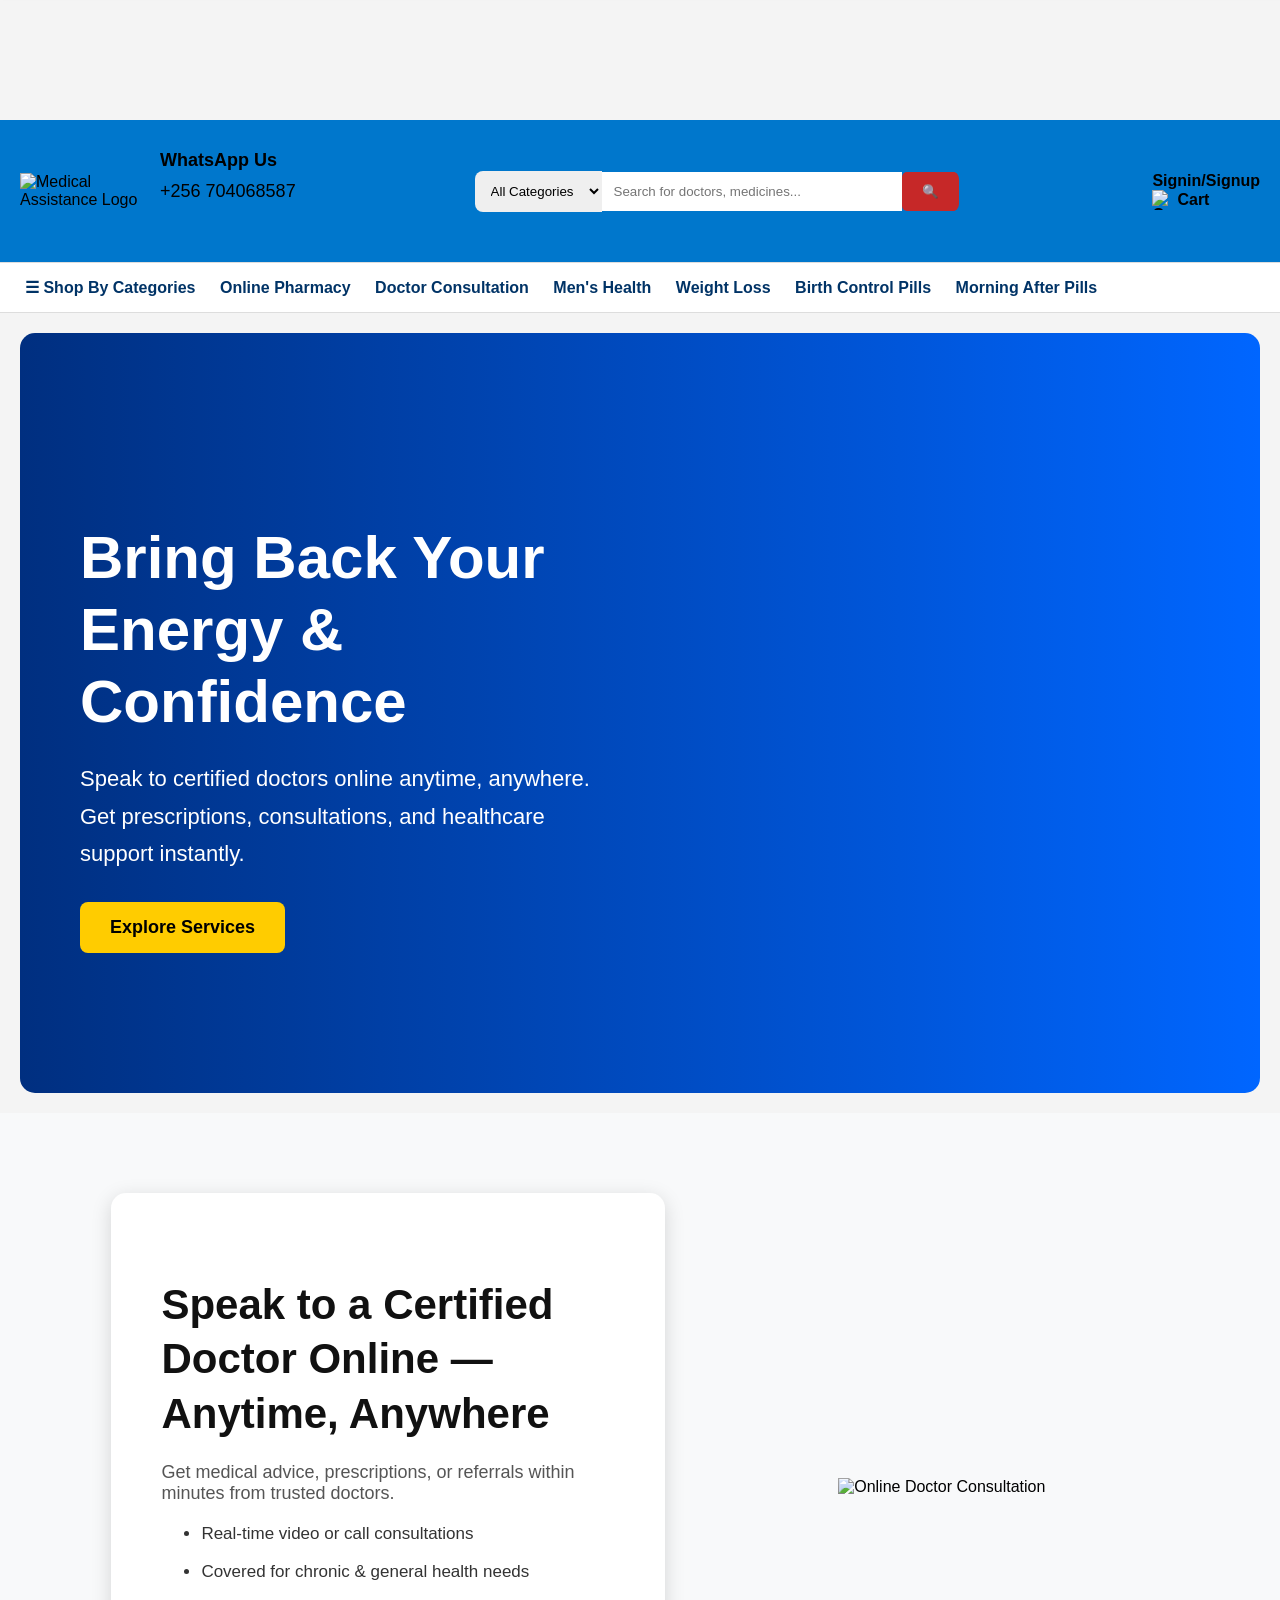
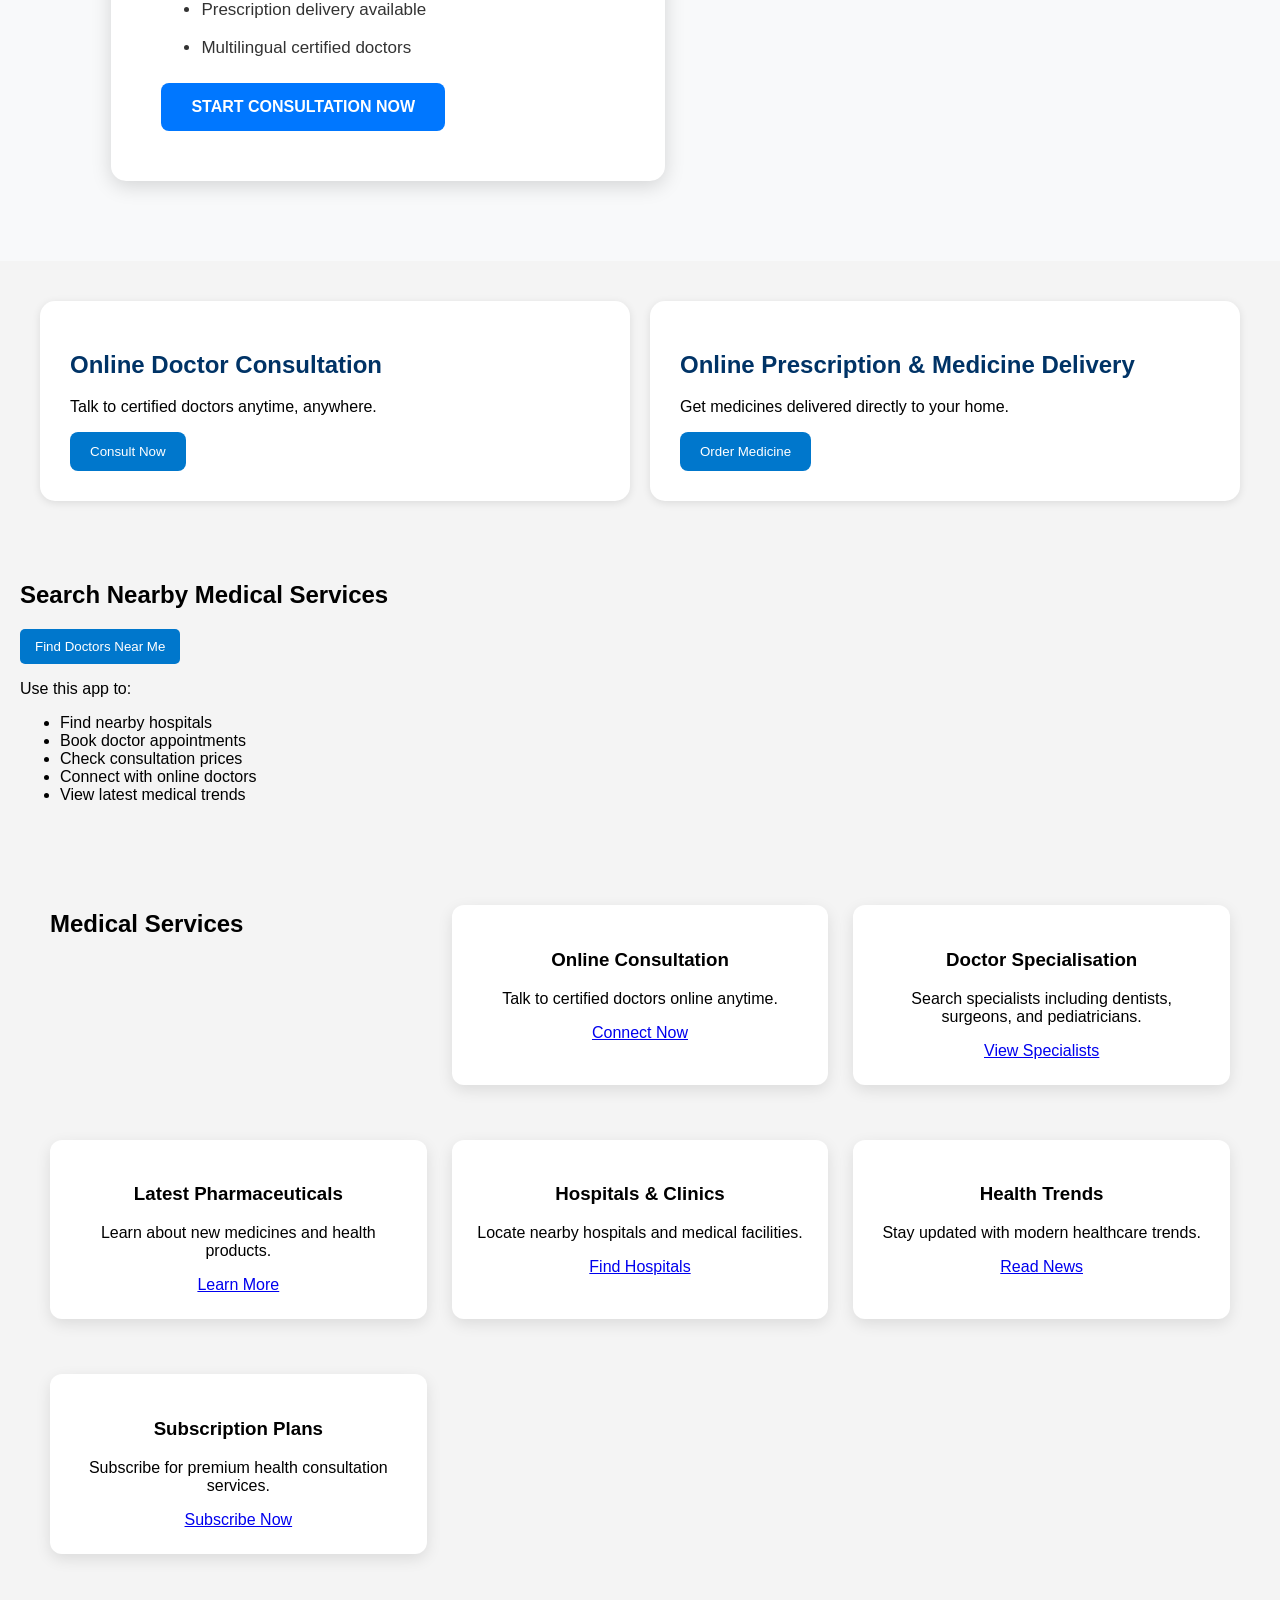
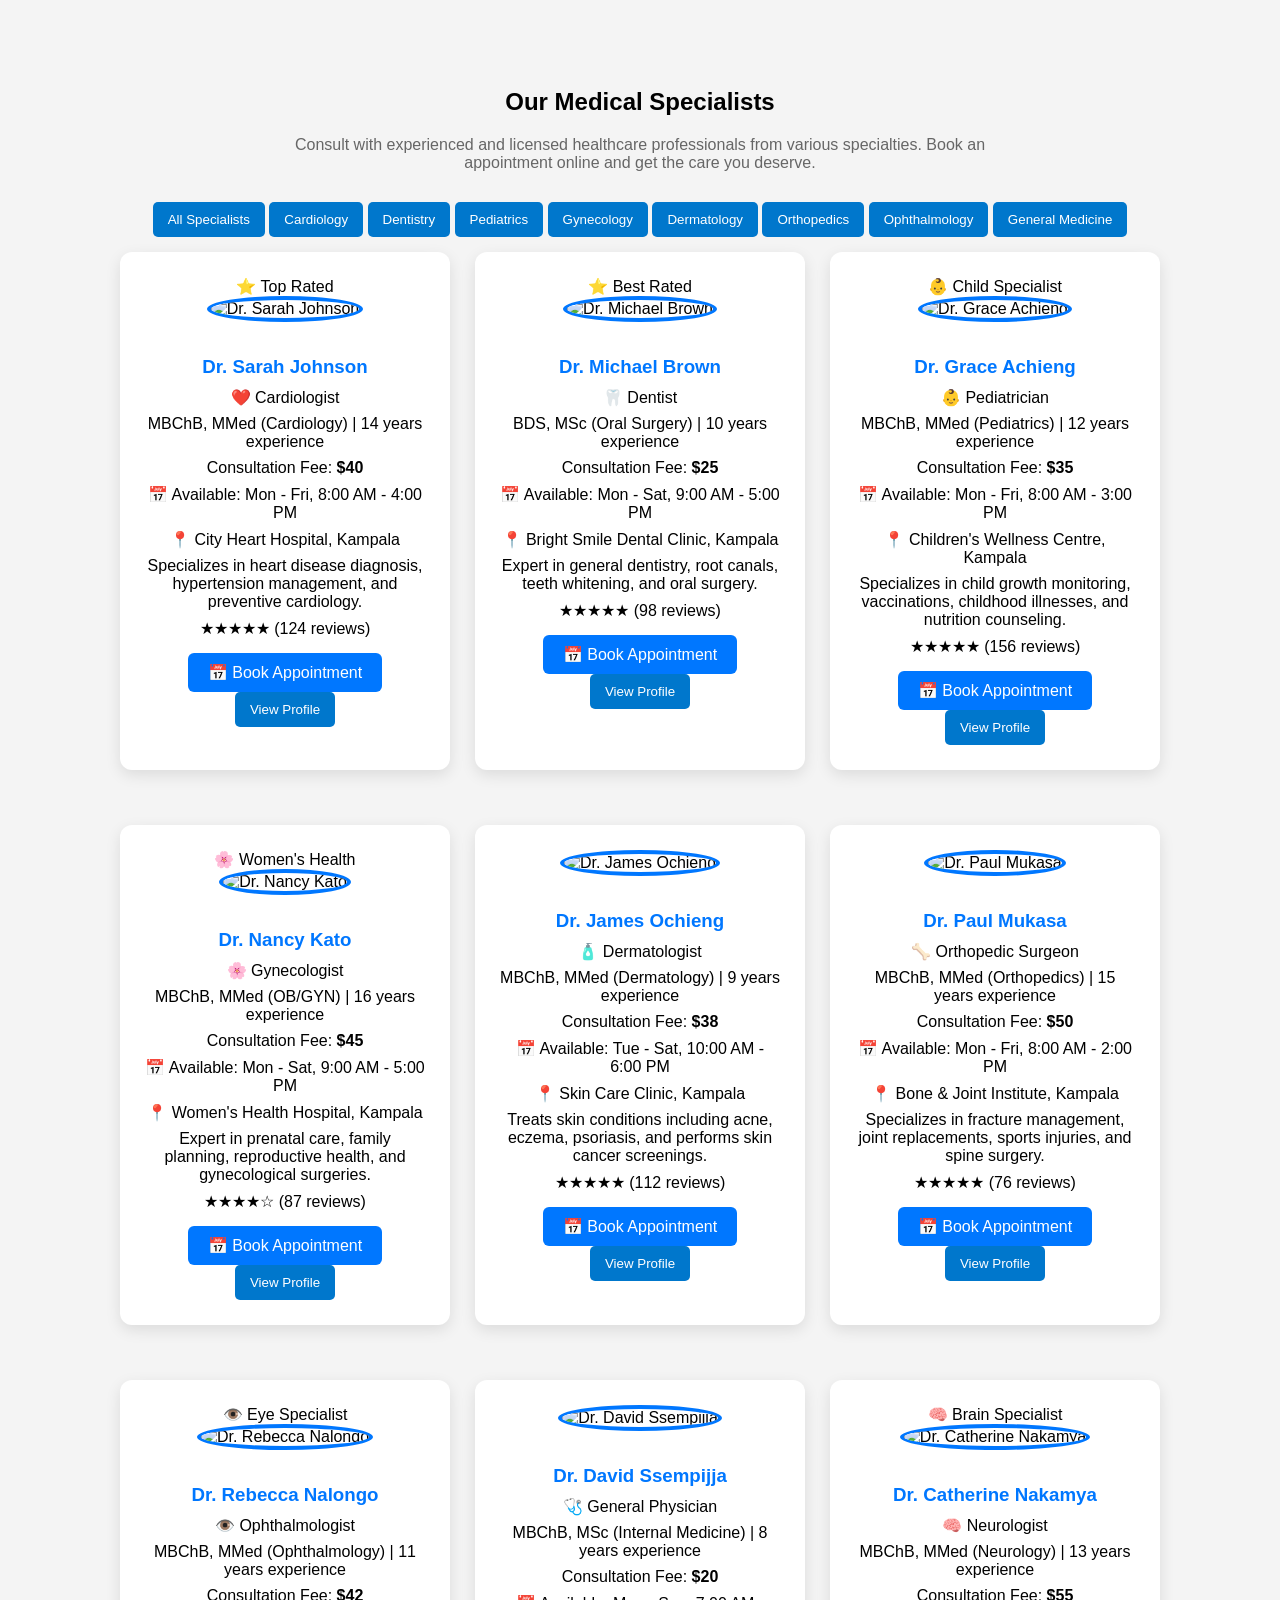
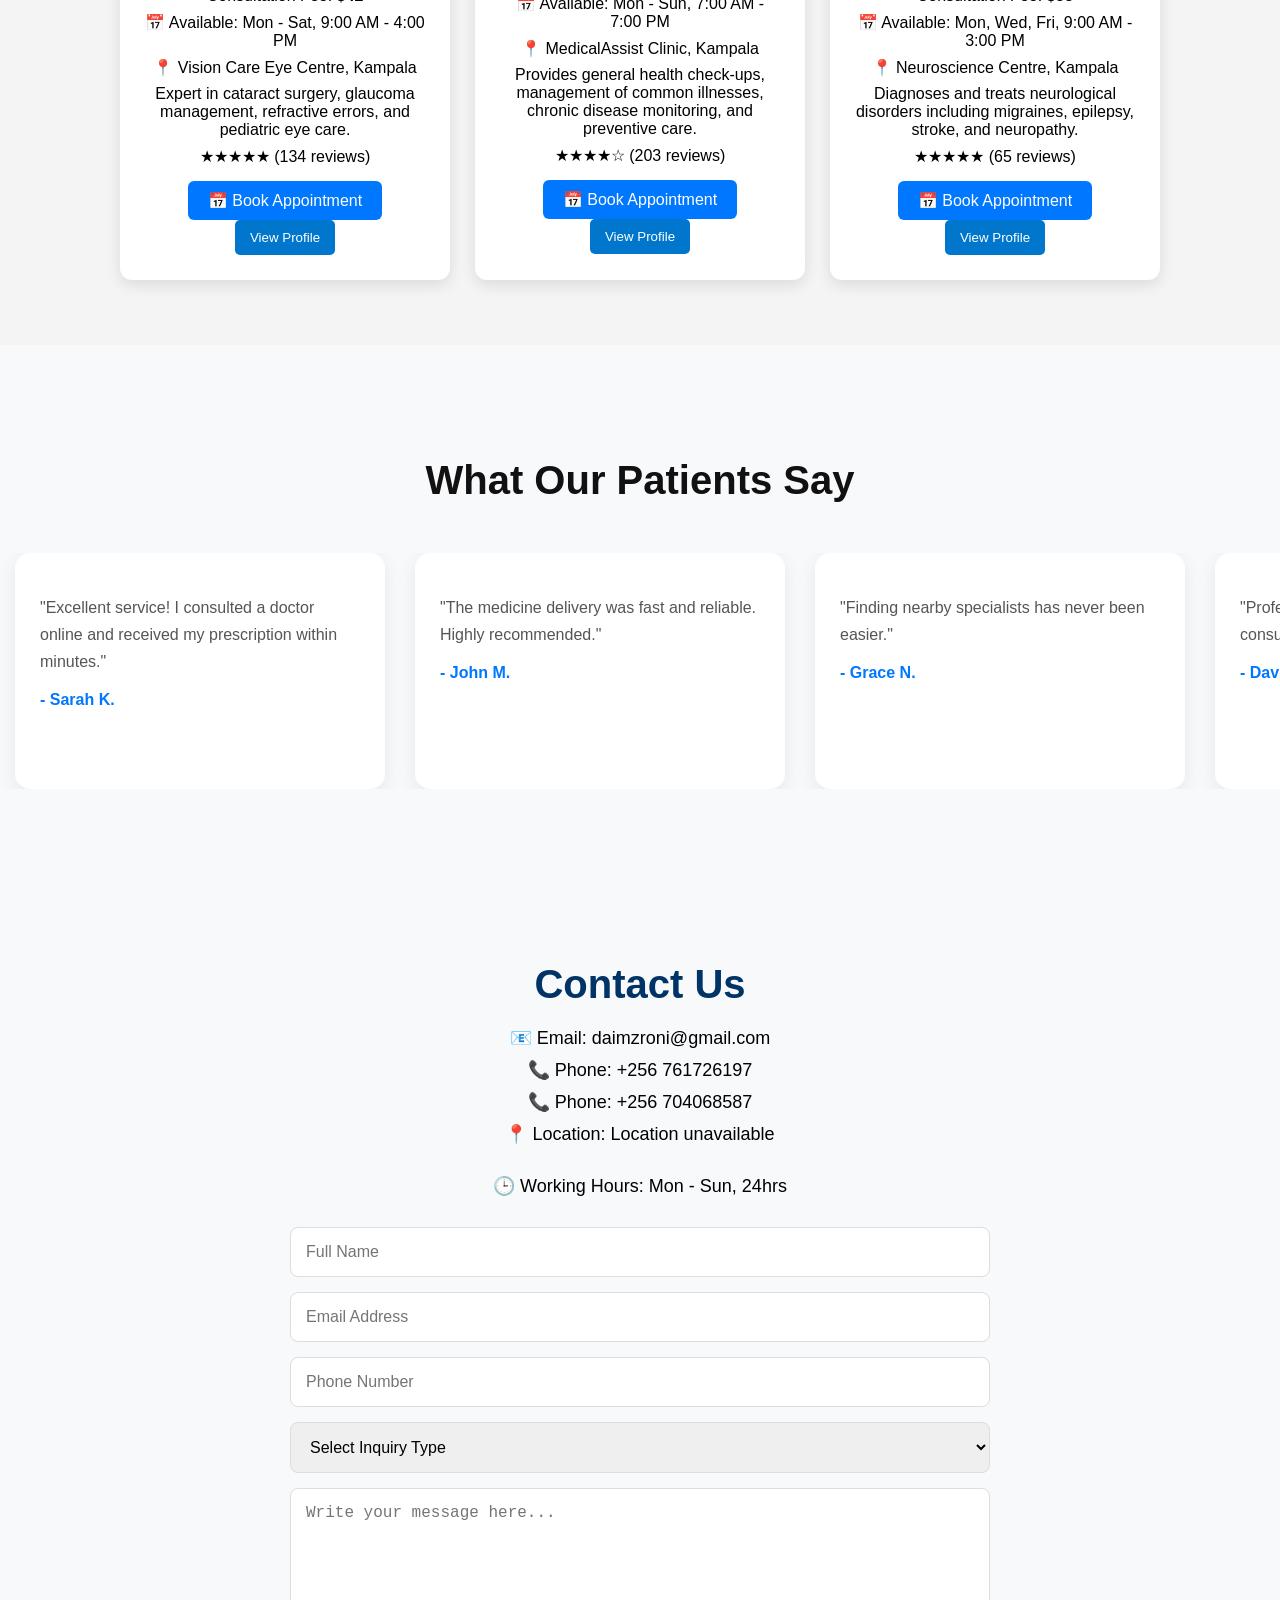
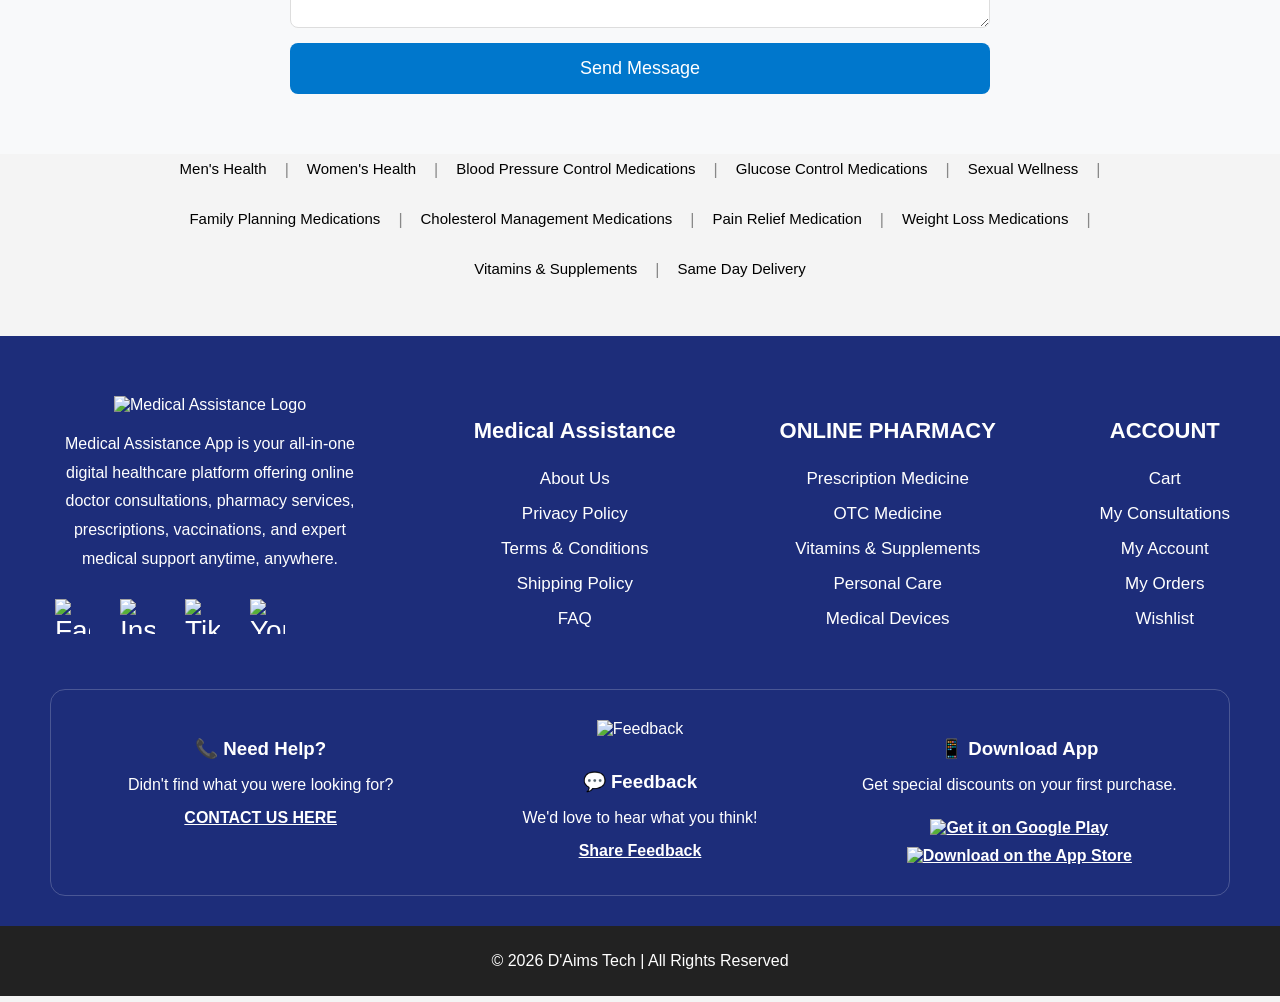
==== commit b37058df: "Update index.html" ====
--- a/index.html
+++ b/index.html
@@ -62,7 +62,7 @@
             Speak to certified doctors online anytime, anywhere.
             Get prescriptions, consultations, and healthcare support instantly.
         </p>
-       <a href="pharmacy.html"><button type="button">   Explore Services</button> </a>
+       <a href="online-pharmacy.html"><button type="button">   Explore Services</button> </a>
     </div>
     <!-- ANIMATED IMAGE -->
     <div class="hero-image">
@@ -154,26 +154,188 @@
             <a href="#">Subscribe Now</a>
         </div>
     </section>
-    <!-- DOCTOR LIST -->
-    <section id="doctors">
-        <h2>Available Doctors</h2>
-        <div id="doctor-list">
-    <div class="doctor-card">
-        <img src="images/awad.jpg" alt="Dr Sarah Johnson">
-        <h3>Dr. Sarah Johnson</h3>
-        <p>Cardiologist</p>
-        <p>Consultation Fee: $40</p>
-        <a href="#">Book Appointment</a>
-    </div>
-    <div class="doctor-card">
-        <img src="images/Dr.-Irene-Nakalema.jpg" alt="Dr Michael Brown">
-        <h3>Dr. Michael Brown</h3>
-        <p>Dentist</p>
-        <p>Consultation Fee: $25</p>
-        <a href="#">Book Appointment</a>
-    </div>
-</div>
-    </section>
+   <!-- DOCTOR LIST -->
+<section id="doctors">
+    <h2>Our Medical Specialists</h2>
+    <p style="text-align:center; max-width:700px; margin:0 auto 30px; color:#666; font-size:16px;">
+        Consult with experienced and licensed healthcare professionals from various specialties. 
+        Book an appointment online and get the care you deserve.
+    </p>
+
+    <!-- Doctor Specialty Filter -->
+    <div class="doctor-filter">
+        <button class="active" onclick="filterDoctors('all')">All Specialists</button>
+        <button onclick="filterDoctors('cardiology')">Cardiology</button>
+        <button onclick="filterDoctors('dentistry')">Dentistry</button>
+        <button onclick="filterDoctors('pediatrics')">Pediatrics</button>
+        <button onclick="filterDoctors('gynecology')">Gynecology</button>
+        <button onclick="filterDoctors('dermatology')">Dermatology</button>
+        <button onclick="filterDoctors('orthopedics')">Orthopedics</button>
+        <button onclick="filterDoctors('ophthalmology')">Ophthalmology</button>
+        <button onclick="filterDoctors('general')">General Medicine</button>
+    </div>
+
+    <div id="doctor-list">
+        <!-- 1. CARDIOLOGY -->
+        <div class="doctor-card" data-specialty="cardiology">
+            <div class="doctor-badge">⭐ Top Rated</div>
+            <img src="images/awad.jpg" alt="Dr. Sarah Johnson">
+            <h3>Dr. Sarah Johnson</h3>
+            <p class="doctor-specialty">❤️ Cardiologist</p>
+            <p class="doctor-credentials">MBChB, MMed (Cardiology) | 14 years experience</p>
+            <p class="doctor-fee">Consultation Fee: <strong>$40</strong></p>
+            <p class="doctor-availability">📅 Available: Mon - Fri, 8:00 AM - 4:00 PM</p>
+            <p class="doctor-hospital">📍 City Heart Hospital, Kampala</p>
+            <p class="doctor-bio">Specializes in heart disease diagnosis, hypertension management, and preventive cardiology.</p>
+            <div class="doctor-rating">
+                ★★★★★ <span>(124 reviews)</span>
+            </div>
+            <a href="doctor-consultation.html?doctor=sarah-johnson&specialty=cardiology" class="book-btn">📅 Book Appointment</a>
+            <button class="view-profile-btn" onclick="viewDoctorProfile('sarah-johnson')">View Profile</button>
+        </div>
+
+        <!-- 2. DENTISTRY -->
+        <div class="doctor-card" data-specialty="dentistry">
+            <div class="doctor-badge">⭐ Best Rated</div>
+            <img src="images/Dr.-Irene-Nakalema.jpg" alt="Dr. Michael Brown">
+            <h3>Dr. Michael Brown</h3>
+            <p class="doctor-specialty">🦷 Dentist</p>
+            <p class="doctor-credentials">BDS, MSc (Oral Surgery) | 10 years experience</p>
+            <p class="doctor-fee">Consultation Fee: <strong>$25</strong></p>
+            <p class="doctor-availability">📅 Available: Mon - Sat, 9:00 AM - 5:00 PM</p>
+            <p class="doctor-hospital">📍 Bright Smile Dental Clinic, Kampala</p>
+            <p class="doctor-bio">Expert in general dentistry, root canals, teeth whitening, and oral surgery.</p>
+            <div class="doctor-rating">
+                ★★★★★ <span>(98 reviews)</span>
+            </div>
+            <a href="doctor-consultation.html?doctor=michael-brown&specialty=dentistry" class="book-btn">📅 Book Appointment</a>
+            <button class="view-profile-btn" onclick="viewDoctorProfile('michael-brown')">View Profile</button>
+        </div>
+
+        <!-- 3. PEDIATRICS -->
+        <div class="doctor-card" data-specialty="pediatrics">
+            <div class="doctor-badge">👶 Child Specialist</div>
+            <img src="images/doctor-placeholder.jpg" alt="Dr. Grace Achieng">
+            <h3>Dr. Grace Achieng</h3>
+            <p class="doctor-specialty">👶 Pediatrician</p>
+            <p class="doctor-credentials">MBChB, MMed (Pediatrics) | 12 years experience</p>
+            <p class="doctor-fee">Consultation Fee: <strong>$35</strong></p>
+            <p class="doctor-availability">📅 Available: Mon - Fri, 8:00 AM - 3:00 PM</p>
+            <p class="doctor-hospital">📍 Children's Wellness Centre, Kampala</p>
+            <p class="doctor-bio">Specializes in child growth monitoring, vaccinations, childhood illnesses, and nutrition counseling.</p>
+            <div class="doctor-rating">
+                ★★★★★ <span>(156 reviews)</span>
+            </div>
+            <a href="doctor-consultation.html?doctor=grace-achieng&specialty=pediatrics" class="book-btn">📅 Book Appointment</a>
+            <button class="view-profile-btn" onclick="viewDoctorProfile('grace-achieng')">View Profile</button>
+        </div>
+
+        <!-- 4. GYNECOLOGY -->
+        <div class="doctor-card" data-specialty="gynecology">
+            <div class="doctor-badge">🌸 Women's Health</div>
+            <img src="images/doctor-placeholder.jpg" alt="Dr. Nancy Kato">
+            <h3>Dr. Nancy Kato</h3>
+            <p class="doctor-specialty">🌸 Gynecologist</p>
+            <p class="doctor-credentials">MBChB, MMed (OB/GYN) | 16 years experience</p>
+            <p class="doctor-fee">Consultation Fee: <strong>$45</strong></p>
+            <p class="doctor-availability">📅 Available: Mon - Sat, 9:00 AM - 5:00 PM</p>
+            <p class="doctor-hospital">📍 Women's Health Hospital, Kampala</p>
+            <p class="doctor-bio">Expert in prenatal care, family planning, reproductive health, and gynecological surgeries.</p>
+            <div class="doctor-rating">
+                ★★★★☆ <span>(87 reviews)</span>
+            </div>
+            <a href="doctor-consultation.html?doctor=nancy-kato&specialty=gynecology" class="book-btn">📅 Book Appointment</a>
+            <button class="view-profile-btn" onclick="viewDoctorProfile('nancy-kato')">View Profile</button>
+        </div>
+
+        <!-- 5. DERMATOLOGY -->
+        <div class="doctor-card" data-specialty="dermatology">
+            <img src="images/doctor-placeholder.jpg" alt="Dr. James Ochieng">
+            <h3>Dr. James Ochieng</h3>
+            <p class="doctor-specialty">🧴 Dermatologist</p>
+            <p class="doctor-credentials">MBChB, MMed (Dermatology) | 9 years experience</p>
+            <p class="doctor-fee">Consultation Fee: <strong>$38</strong></p>
+            <p class="doctor-availability">📅 Available: Tue - Sat, 10:00 AM - 6:00 PM</p>
+            <p class="doctor-hospital">📍 Skin Care Clinic, Kampala</p>
+            <p class="doctor-bio">Treats skin conditions including acne, eczema, psoriasis, and performs skin cancer screenings.</p>
+            <div class="doctor-rating">
+                ★★★★★ <span>(112 reviews)</span>
+            </div>
+            <a href="doctor-consultation.html?doctor=james-ochieng&specialty=dermatology" class="book-btn">📅 Book Appointment</a>
+            <button class="view-profile-btn" onclick="viewDoctorProfile('james-ochieng')">View Profile</button>
+        </div>
+
+        <!-- 6. ORTHOPEDICS -->
+        <div class="doctor-card" data-specialty="orthopedics">
+            <img src="images/doctor-placeholder.jpg" alt="Dr. Paul Mukasa">
+            <h3>Dr. Paul Mukasa</h3>
+            <p class="doctor-specialty">🦴 Orthopedic Surgeon</p>
+            <p class="doctor-credentials">MBChB, MMed (Orthopedics) | 15 years experience</p>
+            <p class="doctor-fee">Consultation Fee: <strong>$50</strong></p>
+            <p class="doctor-availability">📅 Available: Mon - Fri, 8:00 AM - 2:00 PM</p>
+            <p class="doctor-hospital">📍 Bone & Joint Institute, Kampala</p>
+            <p class="doctor-bio">Specializes in fracture management, joint replacements, sports injuries, and spine surgery.</p>
+            <div class="doctor-rating">
+                ★★★★★ <span>(76 reviews)</span>
+            </div>
+            <a href="doctor-consultation.html?doctor=paul-mukasa&specialty=orthopedics" class="book-btn">📅 Book Appointment</a>
+            <button class="view-profile-btn" onclick="viewDoctorProfile('paul-mukasa')">View Profile</button>
+        </div>
+
+        <!-- 7. OPHTHALMOLOGY -->
+        <div class="doctor-card" data-specialty="ophthalmology">
+            <div class="doctor-badge">👁️ Eye Specialist</div>
+            <img src="images/doctor-placeholder.jpg" alt="Dr. Rebecca Nalongo">
+            <h3>Dr. Rebecca Nalongo</h3>
+            <p class="doctor-specialty">👁️ Ophthalmologist</p>
+            <p class="doctor-credentials">MBChB, MMed (Ophthalmology) | 11 years experience</p>
+            <p class="doctor-fee">Consultation Fee: <strong>$42</strong></p>
+            <p class="doctor-availability">📅 Available: Mon - Sat, 9:00 AM - 4:00 PM</p>
+            <p class="doctor-hospital">📍 Vision Care Eye Centre, Kampala</p>
+            <p class="doctor-bio">Expert in cataract surgery, glaucoma management, refractive errors, and pediatric eye care.</p>
+            <div class="doctor-rating">
+                ★★★★★ <span>(134 reviews)</span>
+            </div>
+            <a href="doctor-consultation.html?doctor=rebecca-nalongo&specialty=ophthalmology" class="book-btn">📅 Book Appointment</a>
+            <button class="view-profile-btn" onclick="viewDoctorProfile('rebecca-nalongo')">View Profile</button>
+        </div>
+
+        <!-- 8. GENERAL MEDICINE -->
+        <div class="doctor-card" data-specialty="general">
+            <img src="images/doctor-placeholder.jpg" alt="Dr. David Ssempijja">
+            <h3>Dr. David Ssempijja</h3>
+            <p class="doctor-specialty">🩺 General Physician</p>
+            <p class="doctor-credentials">MBChB, MSc (Internal Medicine) | 8 years experience</p>
+            <p class="doctor-fee">Consultation Fee: <strong>$20</strong></p>
+            <p class="doctor-availability">📅 Available: Mon - Sun, 7:00 AM - 7:00 PM</p>
+            <p class="doctor-hospital">📍 MedicalAssist Clinic, Kampala</p>
+            <p class="doctor-bio">Provides general health check-ups, management of common illnesses, chronic disease monitoring, and preventive care.</p>
+            <div class="doctor-rating">
+                ★★★★☆ <span>(203 reviews)</span>
+            </div>
+            <a href="doctor-consultation.html?doctor=david-ssempijja&specialty=general" class="book-btn">📅 Book Appointment</a>
+            <button class="view-profile-btn" onclick="viewDoctorProfile('david-ssempijja')">View Profile</button>
+        </div>
+
+        <!-- 9. NEUROLOGY -->
+        <div class="doctor-card" data-specialty="general">
+            <div class="doctor-badge">🧠 Brain Specialist</div>
+            <img src="images/doctor-placeholder.jpg" alt="Dr. Catherine Nakamya">
+            <h3>Dr. Catherine Nakamya</h3>
+            <p class="doctor-specialty">🧠 Neurologist</p>
+            <p class="doctor-credentials">MBChB, MMed (Neurology) | 13 years experience</p>
+            <p class="doctor-fee">Consultation Fee: <strong>$55</strong></p>
+            <p class="doctor-availability">📅 Available: Mon, Wed, Fri, 9:00 AM - 3:00 PM</p>
+            <p class="doctor-hospital">📍 Neuroscience Centre, Kampala</p>
+            <p class="doctor-bio">Diagnoses and treats neurological disorders including migraines, epilepsy, stroke, and neuropathy.</p>
+            <div class="doctor-rating">
+                ★★★★★ <span>(65 reviews)</span>
+            </div>
+            <a href="doctor-consultation.html?doctor=catherine-nakamya&specialty=neurology" class="book-btn">📅 Book Appointment</a>
+            <button class="view-profile-btn" onclick="viewDoctorProfile('catherine-nakamya')">View Profile</button>
+        </div>
+    </div>
+</section>
     <section class="reviews-section">
     <h2>What Our Patients Say</h2>
     <div class="reviews-container">
@@ -247,28 +409,10 @@
         </div>
         <p>🕒 Working Hours: Mon - Sun, 24hrs</p>
     </div>
-
     <form class="contact-form" id="contactForm">
-
-        <input type="text"
-            id="fullName"
-            placeholder="Full Name"
-            required
-        >
-
-        <input
-            type="email"
-            id="emailAddress"
-            placeholder="Email Address"
-            required
-        >
-
-        <input
-            type="tel"
-            id="phoneNumber"
-            placeholder="Phone Number"
-        >
-
+        <input type="text"  id="fullName"  placeholder="Full Name" required >
+        <input  type="email"  id="emailAddress" placeholder="Email Address" required >
+        <input type="tel" id="phoneNumber" placeholder="Phone Number" >
         <select id="inquiryType" required>
             <option value="">Select Inquiry Type</option>
             <option>General Inquiry</option>
@@ -276,20 +420,9 @@
             <option>Medical Consultation</option>
             <option>Feedback</option>
         </select>
-
-        <textarea
-            id="message"
-            placeholder="Write your message here..."
-            rows="6"
-            required
-        ></textarea>
-
-        <button type="submit">
-            Send Message
-        </button>
-
+        <textarea id="message" placeholder="Write your message here..."  rows="6" required ></textarea>
+        <button type="submit"> Send Message </button>
     </form>
-
     <!-- Status message placeholder -->
     <div id="formStatus" style="display:none; margin-top:20px; padding:15px; border-radius:8px;"></div>
 
@@ -478,6 +611,145 @@
     </footer>
 
     <script src="app.js"></script>
+    <script>
+    // Doctor Filter Function
+    function filterDoctors(specialty) {
+        // Update active button
+        document.querySelectorAll('.doctor-filter button').forEach(btn => {
+            btn.classList.remove('active');
+        });
+        event.target.classList.add('active');
+
+        // Filter cards
+        const cards = document.querySelectorAll('.doctor-card');
+        cards.forEach(card => {
+            if (specialty === 'all') {
+                card.style.display = 'block';
+            } else {
+                const cardSpecialty = card.getAttribute('data-specialty');
+                card.style.display = cardSpecialty === specialty ? 'block' : 'none';
+            }
+        });
+    }
+
+    // View Profile Function
+    function viewDoctorProfile(doctorId) {
+        const doctors = {
+            'sarah-johnson': {
+                name: 'Dr. Sarah Johnson',
+                specialty: 'Cardiologist',
+                experience: '14 years',
+                fee: '$40',
+                hospital: 'City Heart Hospital, Kampala',
+                bio: 'Dr. Sarah Johnson is a highly skilled cardiologist with over 14 years of experience in diagnosing and treating heart conditions. She specializes in hypertension management, heart disease prevention, and cardiac rehabilitation.',
+                education: 'MBChB - Makerere University\nMMed (Cardiology) - University of Nairobi',
+                languages: 'English, Swahili, Luo'
+            },
+            'michael-brown': {
+                name: 'Dr. Michael Brown',
+                specialty: 'Dentist',
+                experience: '10 years',
+                fee: '$25',
+                hospital: 'Bright Smile Dental Clinic, Kampala',
+                bio: 'Dr. Michael Brown provides comprehensive dental care with a gentle touch. He is experienced in routine check-ups, fillings, extractions, root canals, and cosmetic dentistry.',
+                education: 'BDS - Makerere University\nMSc (Oral Surgery) - University of Nairobi',
+                languages: 'English, Swahili'
+            },
+            'grace-achieng': {
+                name: 'Dr. Grace Achieng',
+                specialty: 'Pediatrician',
+                experience: '12 years',
+                fee: '$35',
+                hospital: "Children's Wellness Centre, Kampala",
+                bio: 'Dr. Grace Achieng is dedicated to children\'s health and well-being. She provides comprehensive pediatric care from newborn to adolescence.',
+                education: 'MBChB - Makerere University\nMMed (Pediatrics) - Makerere University',
+                languages: 'English, Swahili, Acholi'
+            },
+            'nancy-kato': {
+                name: 'Dr. Nancy Kato',
+                specialty: 'Gynecologist',
+                experience: '16 years',
+                fee: '$45',
+                hospital: "Women's Health Hospital, Kampala",
+                bio: 'Dr. Nancy Kato is a compassionate gynecologist committed to women\'s health at every stage of life. She offers prenatal care, family planning, and reproductive health services.',
+                education: 'MBChB - Makerere University\nMMed (OB/GYN) - University of Nairobi',
+                languages: 'English, Swahili, Luganda'
+            },
+            'james-ochieng': {
+                name: 'Dr. James Ochieng',
+                specialty: 'Dermatologist',
+                experience: '9 years',
+                fee: '$38',
+                hospital: 'Skin Care Clinic, Kampala',
+                bio: 'Dr. James Ochieng treats a wide range of skin conditions with modern dermatological techniques. He is passionate about skin health and patient education.',
+                education: 'MBChB - Makerere University\nMMed (Dermatology) - University of Nairobi',
+                languages: 'English, Swahili, Dholuo'
+            },
+            'paul-mukasa': {
+                name: 'Dr. Paul Mukasa',
+                specialty: 'Orthopedic Surgeon',
+                experience: '15 years',
+                fee: '$50',
+                hospital: 'Bone & Joint Institute, Kampala',
+                bio: 'Dr. Paul Mukasa is an experienced orthopedic surgeon specializing in fracture repair, joint replacement, and sports medicine.',
+                education: 'MBChB - Makerere University\nMMed (Orthopedics) - University of Nairobi',
+                languages: 'English, Swahili, Luganda'
+            },
+            'rebecca-nalongo': {
+                name: 'Dr. Rebecca Nalongo',
+                specialty: 'Ophthalmologist',
+                experience: '11 years',
+                fee: '$42',
+                hospital: 'Vision Care Eye Centre, Kampala',
+                bio: 'Dr. Rebecca Nalongo provides comprehensive eye care including cataract surgery, glaucoma management, and vision correction.',
+                education: 'MBChB - Makerere University\nMMed (Ophthalmology) - University of Nairobi',
+                languages: 'English, Swahili, Luganda'
+            },
+            'david-ssempijja': {
+                name: 'Dr. David Ssempijja',
+                specialty: 'General Physician',
+                experience: '8 years',
+                fee: '$20',
+                hospital: 'MedicalAssist Clinic, Kampala',
+                bio: 'Dr. David Ssempijja provides thorough general medical care for patients of all ages. He manages chronic conditions, performs health screenings, and offers preventive medicine.',
+                education: 'MBChB - Makerere University\nMSc (Internal Medicine) - Makerere University',
+                languages: 'English, Swahili, Luganda'
+            },
+            'catherine-nakamya': {
+                name: 'Dr. Catherine Nakamya',
+                specialty: 'Neurologist',
+                experience: '13 years',
+                fee: '$55',
+                hospital: 'Neuroscience Centre, Kampala',
+                bio: 'Dr. Catherine Nakamya specializes in diagnosing and treating disorders of the nervous system including migraines, epilepsy, and stroke.',
+                education: 'MBChB - Makerere University\nMMed (Neurology) - University of Nairobi',
+                languages: 'English, Swahili, Luganda'
+            }
+        };
+
+        const doc = doctors[doctorId];
+        if (doc) {
+            const message = `📋 DOCTOR PROFILE\n\n` +
+                `Name: ${doc.name}\n` +
+                `Specialty: ${doc.specialty}\n` +
+                `Experience: ${doc.experience}\n` +
+                `Consultation Fee: ${doc.fee}\n` +
+                `Hospital: ${doc.hospital}\n\n` +
+                `👤 About:\n${doc.bio}\n\n` +
+                `🎓 Education:\n${doc.education}\n\n` +
+                `🗣️ Languages: ${doc.languages}`;
+
+            alert(message);
+        }
+    }
+
+    // Initialize: show all doctors on page load
+    document.addEventListener('DOMContentLoaded', function() {
+        // Make sure all doctors are visible initially
+        const cards = document.querySelectorAll('.doctor-card');
+        cards.forEach(card => card.style.display = 'block');
+    });
+</script>
 
 </body>
 </html>
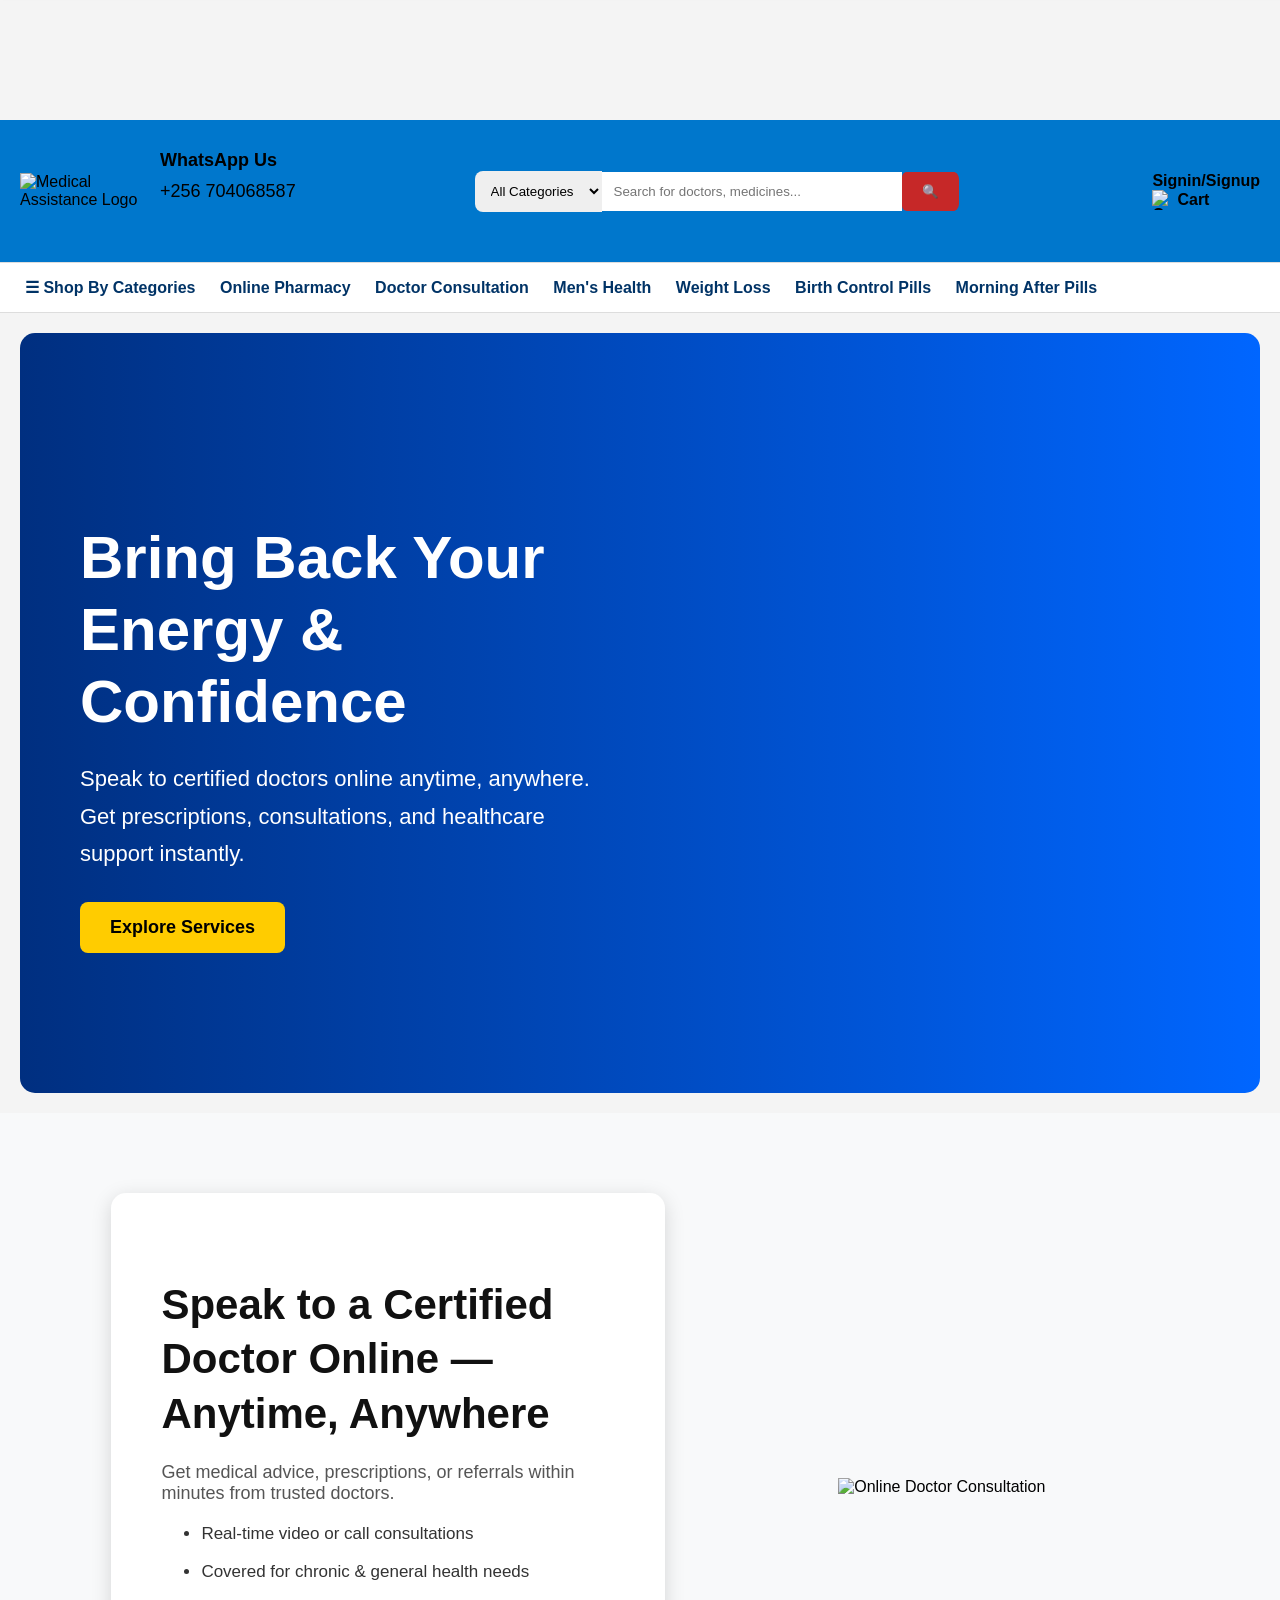
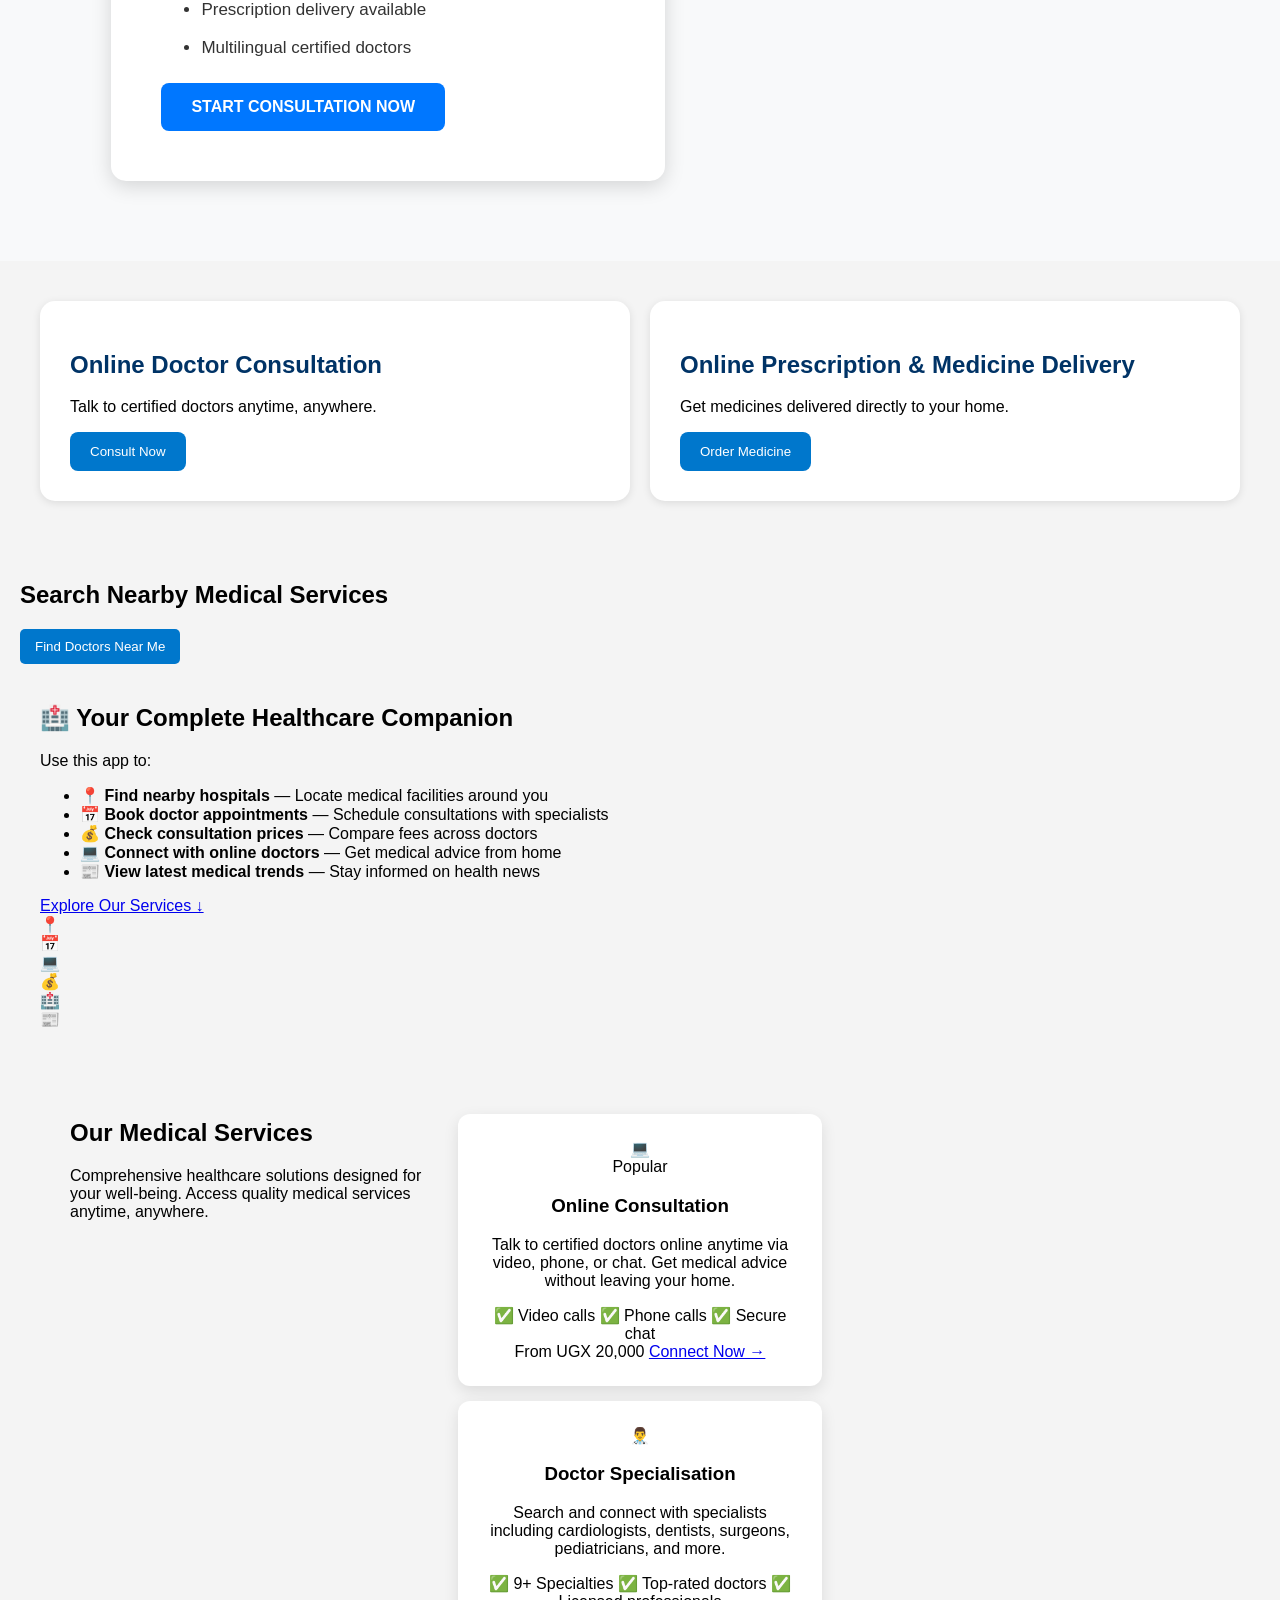
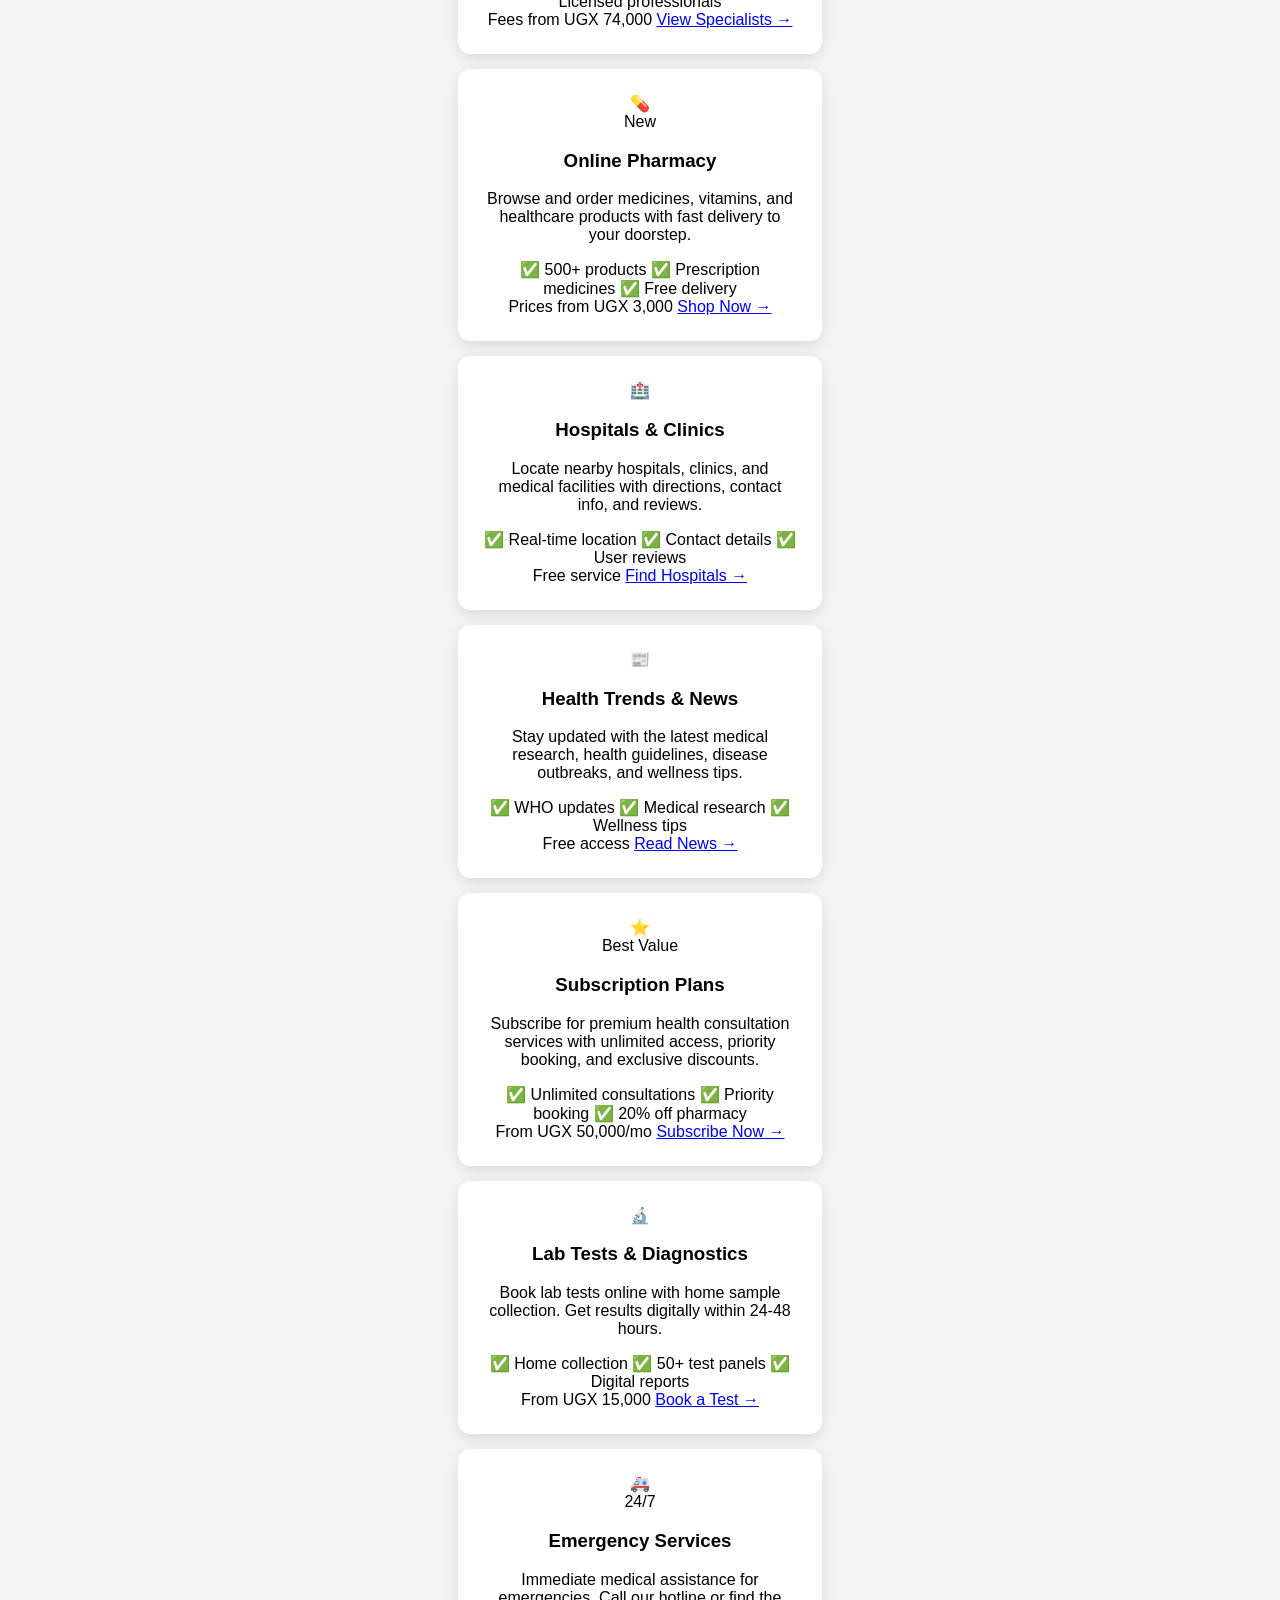
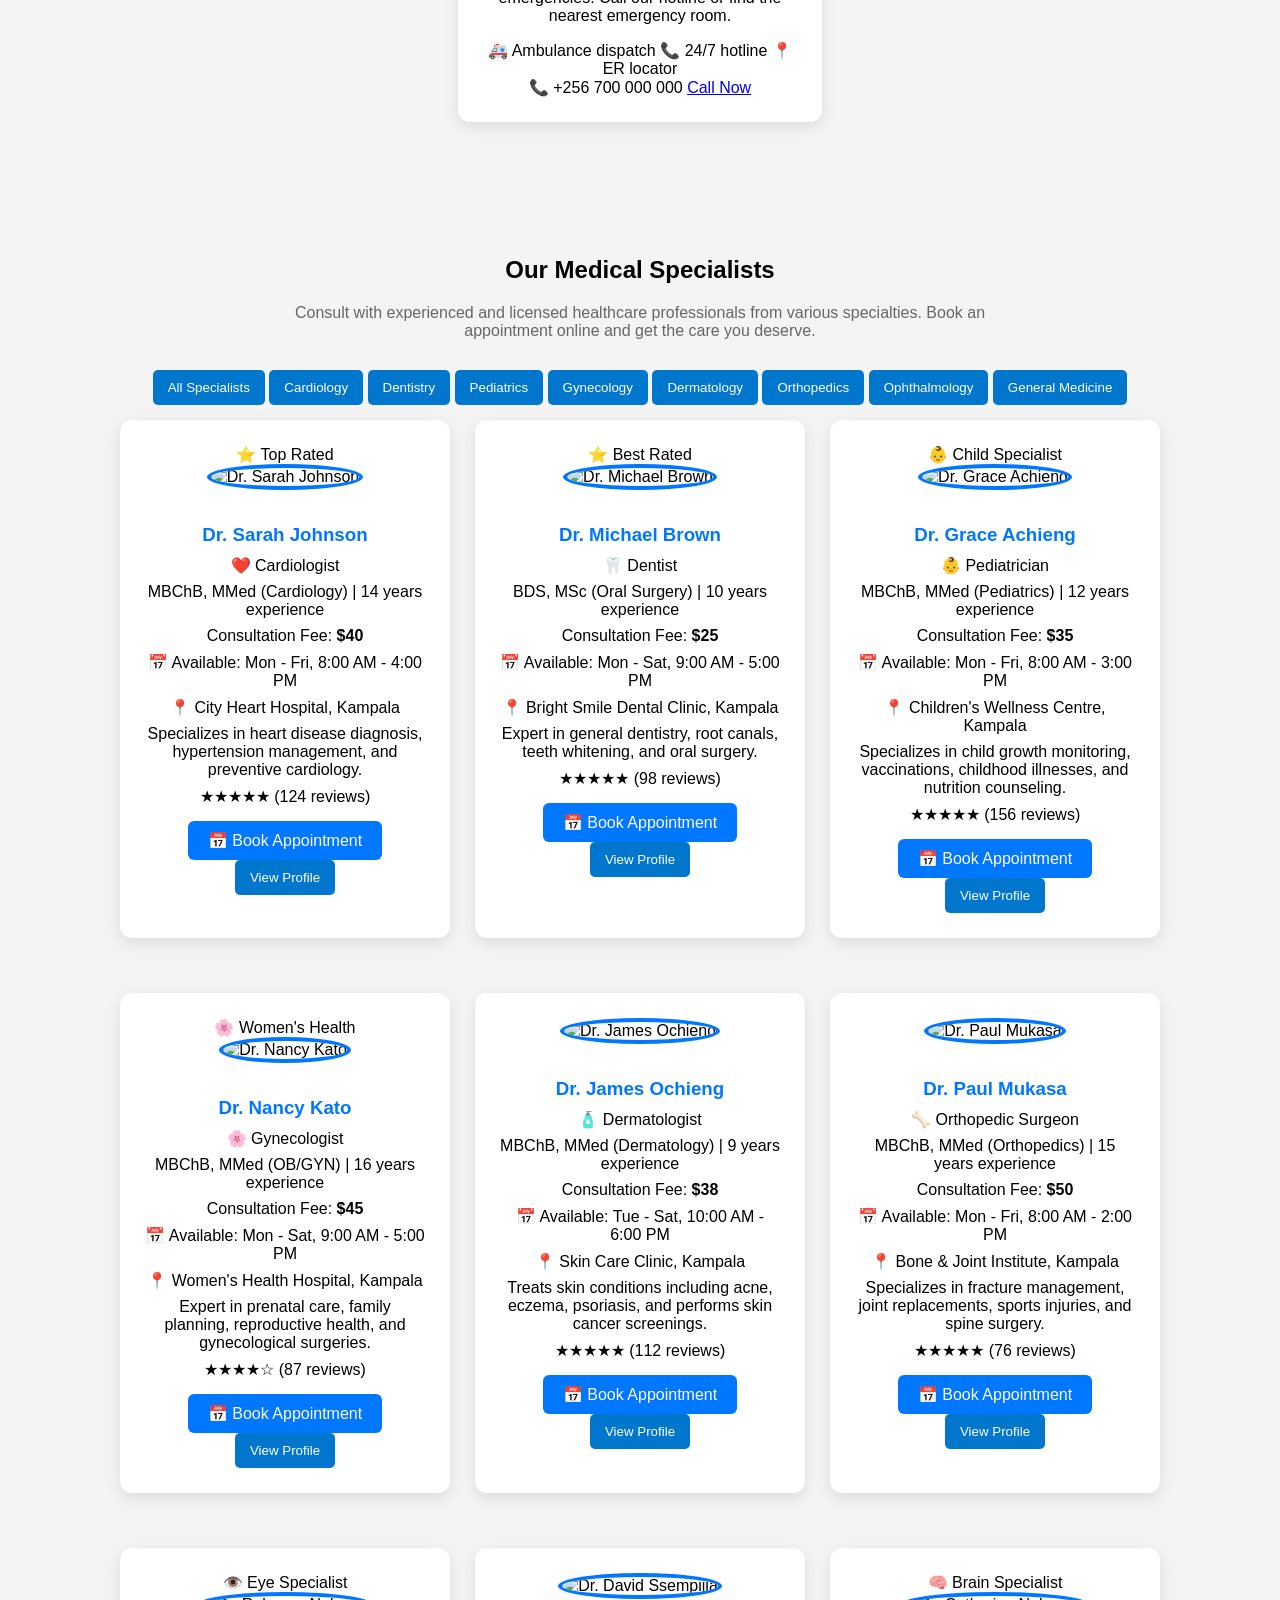
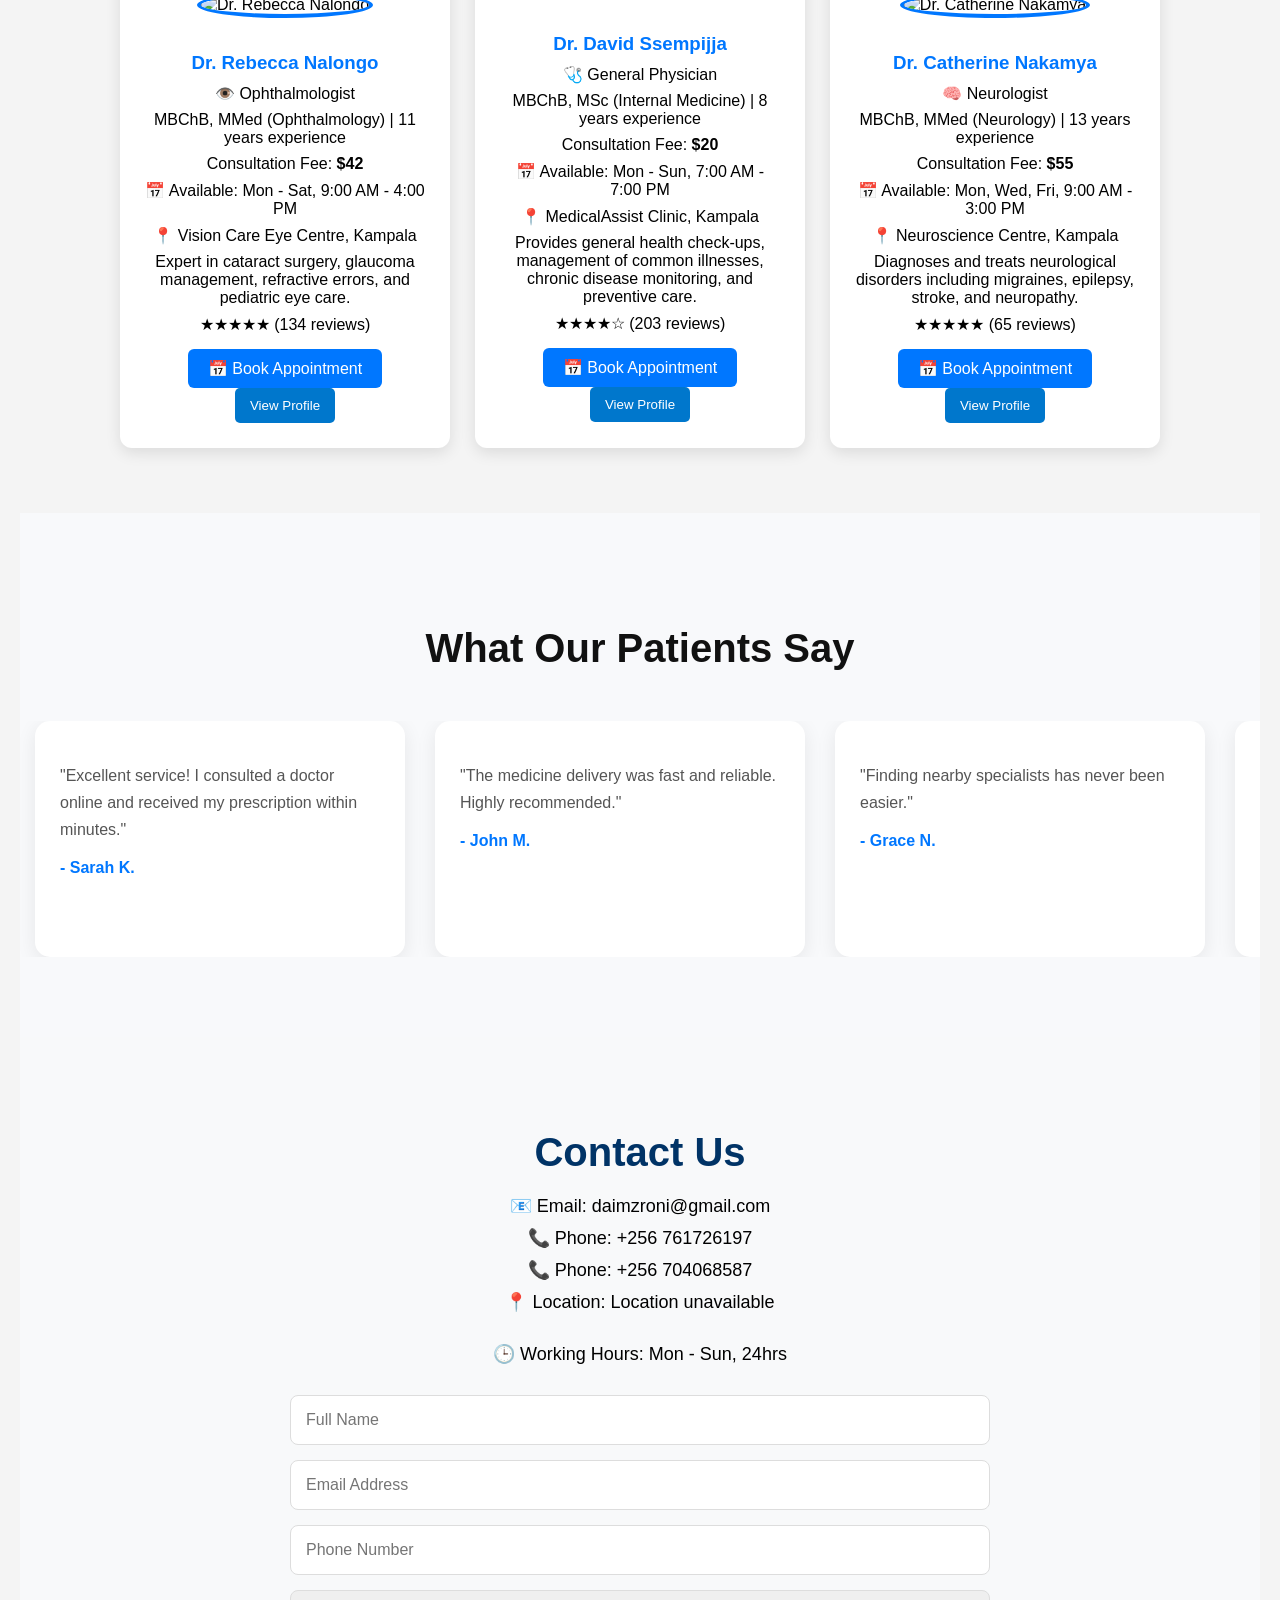
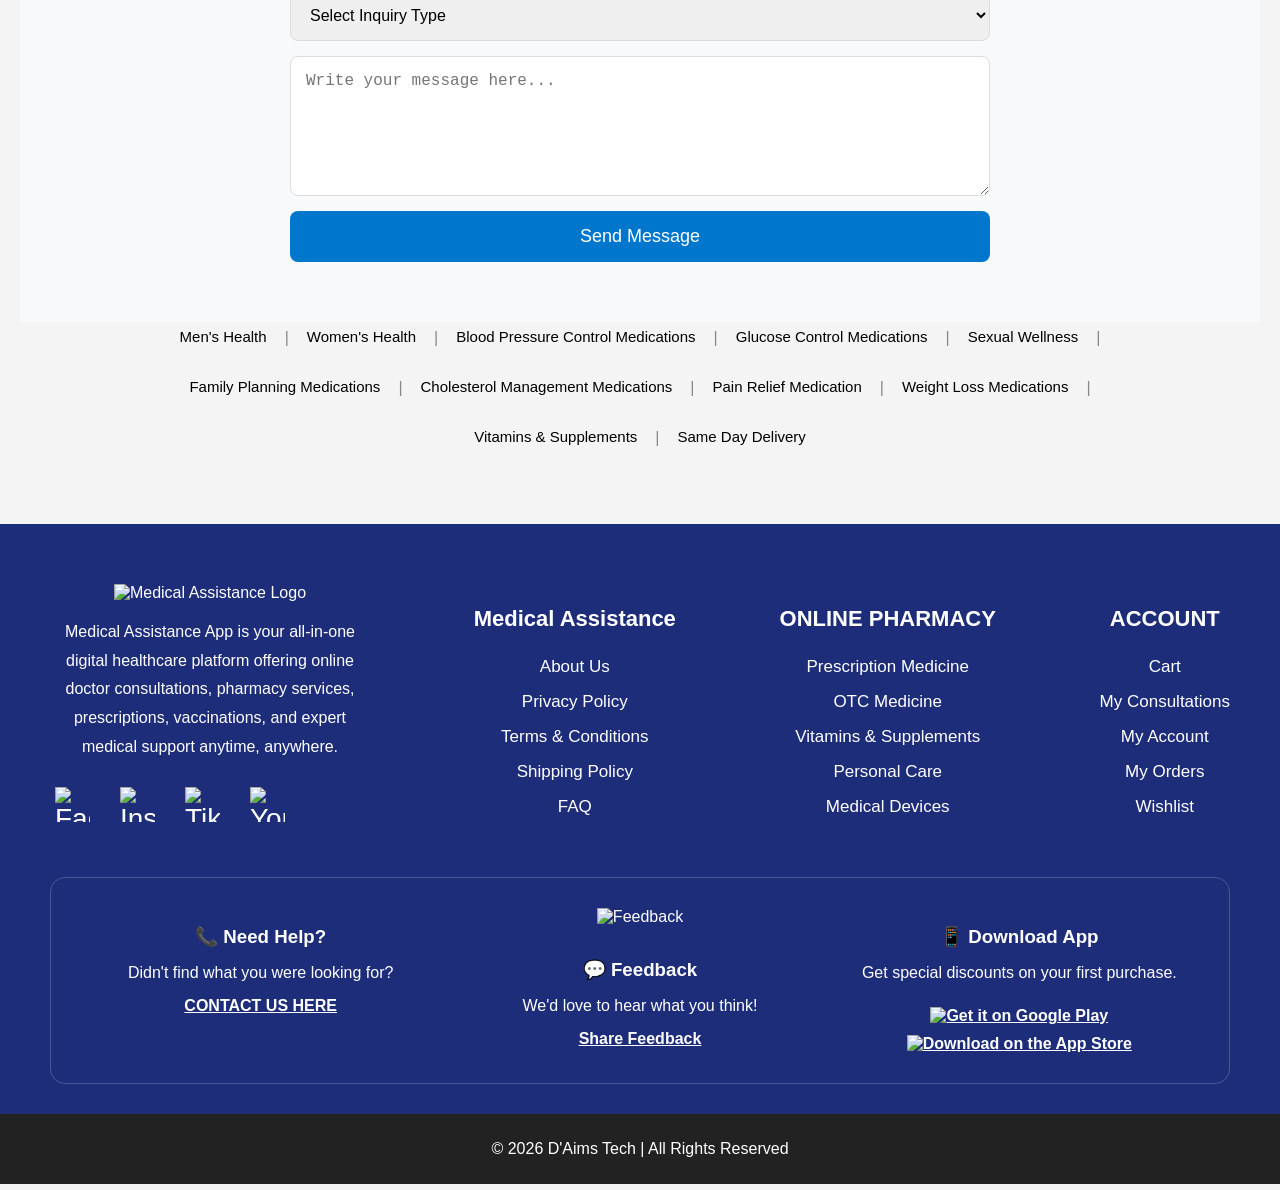
==== commit 30f71e5e: "Update index.html" ====
--- a/index.html
+++ b/index.html
@@ -109,51 +109,177 @@
         <button onclick="getLocation()">
             Find Doctors Near Me
         </button>
-        <div class="more-info">
-            <p> Use this app to:</p>
+<!-- MORE INFO SECTION -->
+<section class="more-info-section">
+    <div class="more-info-container">
+        <div class="more-info-content">
+            <h2>🏥 Your Complete Healthcare Companion</h2>
+            <p>Use this app to:</p>
             <ul>
-                <li>Find nearby hospitals</li>
-                <li>Book doctor appointments</li>
-                <li>Check consultation prices</li>
-                <li>Connect with online doctors</li>
-                <li>View latest medical trends</li>
+                <li>📍 <strong>Find nearby hospitals</strong> — Locate medical facilities around you</li>
+                <li>📅 <strong>Book doctor appointments</strong> — Schedule consultations with specialists</li>
+                <li>💰 <strong>Check consultation prices</strong> — Compare fees across doctors</li>
+                <li>💻 <strong>Connect with online doctors</strong> — Get medical advice from home</li>
+                <li>📰 <strong>View latest medical trends</strong> — Stay informed on health news</li>
             </ul>
-        </div>
-    </section>
-    <!-- SERVICES -->
-    <section class="services" id="services">
-        <h2>Medical Services</h2>
+            <a href="#services" class="btn btn-primary">Explore Our Services ↓</a>
+        </div>
+        <div class="more-info-image">
+            <div class="info-icon-grid">
+                <div class="info-icon-item">📍</div>
+                <div class="info-icon-item">📅</div>
+                <div class="info-icon-item">💻</div>
+                <div class="info-icon-item">💰</div>
+                <div class="info-icon-item">🏥</div>
+                <div class="info-icon-item">📰</div>
+            </div>
+        </div>
+    </div>
+</section>
+
+<!-- SERVICES SECTION -->
+<section class="services" id="services">
+    <div class="services-header">
+        <h2>Our Medical Services</h2>
+        <p>Comprehensive healthcare solutions designed for your well-being. Access quality medical services anytime, anywhere.</p>
+    </div>
+
+    <div class="services-grid">
+
+        <!-- 1. Online Consultation -->
+        <div class="service-card featured">
+            <div class="service-icon">💻</div>
+            <span class="service-badge">Popular</span>
+            <h3>Online Consultation</h3>
+            <p>Talk to certified doctors online anytime via video, phone, or chat. Get medical advice without leaving your home.</p>
+            <div class="service-features">
+                <span>✅ Video calls</span>
+                <span>✅ Phone calls</span>
+                <span>✅ Secure chat</span>
+            </div>
+            <div class="service-footer">
+                <span class="service-price">From UGX 20,000</span>
+                <a href="doctor-consultation.html" class="service-btn">Connect Now →</a>
+            </div>
+        </div>
+
+        <!-- 2. Doctor Specialisation -->
         <div class="service-card">
-            <h3>Online Consultation</h3>
-            <p>Talk to certified doctors online anytime.</p>
-            <a href="https://www.doctoroncall.com.my/" target="_blank" rel="noopener noreferrer">  Connect Now  </a>
-        </div>
+            <div class="service-icon">👨‍⚕️</div>
+            <h3>Doctor Specialisation</h3>
+            <p>Search and connect with specialists including cardiologists, dentists, surgeons, pediatricians, and more.</p>
+            <div class="service-features">
+                <span>✅ 9+ Specialties</span>
+                <span>✅ Top-rated doctors</span>
+                <span>✅ Licensed professionals</span>
+            </div>
+            <div class="service-footer">
+                <span class="service-price">Fees from UGX 74,000</span>
+                <a href="doctors.html" class="service-btn">View Specialists →</a>
+            </div>
+        </div>
+
+        <!-- 3. Online Pharmacy -->
         <div class="service-card">
-            <h3>Doctor Specialisation</h3>
-            <p>Search specialists including dentists, surgeons, and pediatricians.</p>
-            <a href="#doctor-list">   View Specialists  </a>
-        </div>
+            <div class="service-icon">💊</div>
+            <span class="service-badge service-badge-green">New</span>
+            <h3>Online Pharmacy</h3>
+            <p>Browse and order medicines, vitamins, and healthcare products with fast delivery to your doorstep.</p>
+            <div class="service-features">
+                <span>✅ 500+ products</span>
+                <span>✅ Prescription medicines</span>
+                <span>✅ Free delivery</span>
+            </div>
+            <div class="service-footer">
+                <span class="service-price">Prices from UGX 3,000</span>
+                <a href="online-pharmacy.html" class="service-btn">Shop Now →</a>
+            </div>
+        </div>
+
+        <!-- 4. Hospitals & Clinics -->
+        <div class="service-card" id="hospitals">
+            <div class="service-icon">🏥</div>
+            <h3>Hospitals & Clinics</h3>
+            <p>Locate nearby hospitals, clinics, and medical facilities with directions, contact info, and reviews.</p>
+            <div class="service-features">
+                <span>✅ Real-time location</span>
+                <span>✅ Contact details</span>
+                <span>✅ User reviews</span>
+            </div>
+            <div class="service-footer">
+                <span class="service-price">Free service</span>
+                <a href="https://www.google.com/maps/search/hospitals+near+me/" target="_blank" rel="noopener noreferrer" class="service-btn">Find Hospitals →</a>
+            </div>
+        </div>
+
+        <!-- 5. Health Trends & News -->
         <div class="service-card">
-            <h3>Latest Pharmaceuticals</h3>
-            <p>Learn about new medicines and health products.</p>
-            <a href="https://www.webmd.com/drugs/2/index" target="_blank">Learn More</a>
-        </div>
-        <div class="service-card" id="hospitals">
-            <h3>Hospitals & Clinics</h3>
-            <p>Locate nearby hospitals and medical facilities.</p>
-            <a href="https://www.google.com/maps/search/hospitals+near+me/" target="_blank"> Find Hospitals </a>
-        </div>
+            <div class="service-icon">📰</div>
+            <h3>Health Trends & News</h3>
+            <p>Stay updated with the latest medical research, health guidelines, disease outbreaks, and wellness tips.</p>
+            <div class="service-features">
+                <span>✅ WHO updates</span>
+                <span>✅ Medical research</span>
+                <span>✅ Wellness tips</span>
+            </div>
+            <div class="service-footer">
+                <span class="service-price">Free access</span>
+                <a href="https://www.who.int/news-room" target="_blank" rel="noopener noreferrer" class="service-btn">Read News →</a>
+            </div>
+        </div>
+
+        <!-- 6. Subscription Plans -->
         <div class="service-card">
-            <h3>Health Trends</h3>
-            <p>Stay updated with modern healthcare trends.</p>
-            <a href="https://www.who.int/news-room" target="_blank">Read News </a>
-        </div>
+            <div class="service-icon">⭐</div>
+            <span class="service-badge service-badge-gold">Best Value</span>
+            <h3>Subscription Plans</h3>
+            <p>Subscribe for premium health consultation services with unlimited access, priority booking, and exclusive discounts.</p>
+            <div class="service-features">
+                <span>✅ Unlimited consultations</span>
+                <span>✅ Priority booking</span>
+                <span>✅ 20% off pharmacy</span>
+            </div>
+            <div class="service-footer">
+                <span class="service-price">From UGX 50,000/mo</span>
+                <a href="#" class="service-btn">Subscribe Now →</a>
+            </div>
+        </div>
+
+        <!-- 7. Lab Tests -->
         <div class="service-card">
-            <h3>Subscription Plans</h3>
-            <p>Subscribe for premium health consultation services.</p>
-            <a href="#">Subscribe Now</a>
-        </div>
-    </section>
+            <div class="service-icon">🔬</div>
+            <h3>Lab Tests & Diagnostics</h3>
+            <p>Book lab tests online with home sample collection. Get results digitally within 24-48 hours.</p>
+            <div class="service-features">
+                <span>✅ Home collection</span>
+                <span>✅ 50+ test panels</span>
+                <span>✅ Digital reports</span>
+            </div>
+            <div class="service-footer">
+                <span class="service-price">From UGX 15,000</span>
+                <a href="#" class="service-btn">Book a Test →</a>
+            </div>
+        </div>
+
+        <!-- 8. Emergency Services -->
+        <div class="service-card emergency">
+            <div class="service-icon">🚑</div>
+            <span class="service-badge service-badge-red">24/7</span>
+            <h3>Emergency Services</h3>
+            <p>Immediate medical assistance for emergencies. Call our hotline or find the nearest emergency room.</p>
+            <div class="service-features">
+                <span>🚑 Ambulance dispatch</span>
+                <span>📞 24/7 hotline</span>
+                <span>📍 ER locator</span>
+            </div>
+            <div class="service-footer">
+                <span class="service-price emergency-phone">📞 +256 700 000 000</span>
+                <a href="tel:+256700000000" class="service-btn service-btn-red">Call Now</a>
+            </div>
+        </div>
+
+    </div>
+</section>
    <!-- DOCTOR LIST -->
 <section id="doctors">
     <h2>Our Medical Specialists</h2>
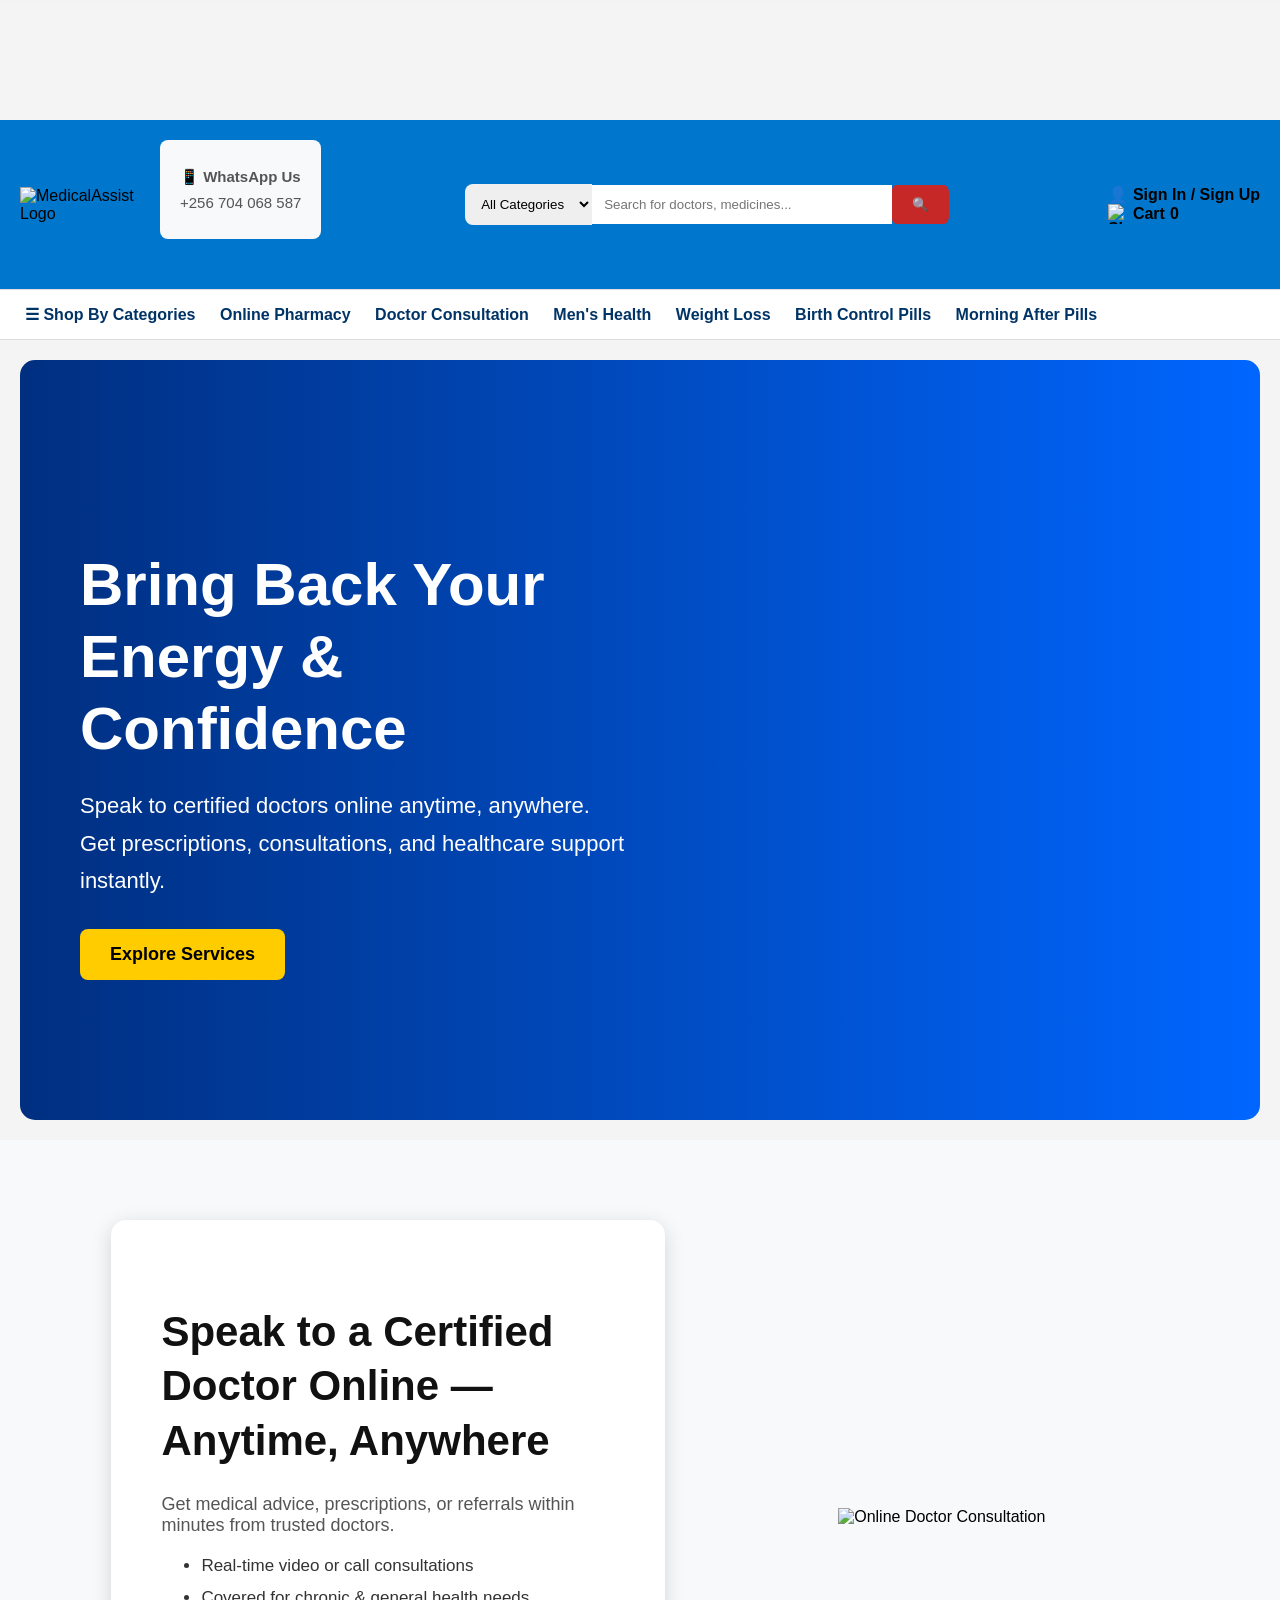
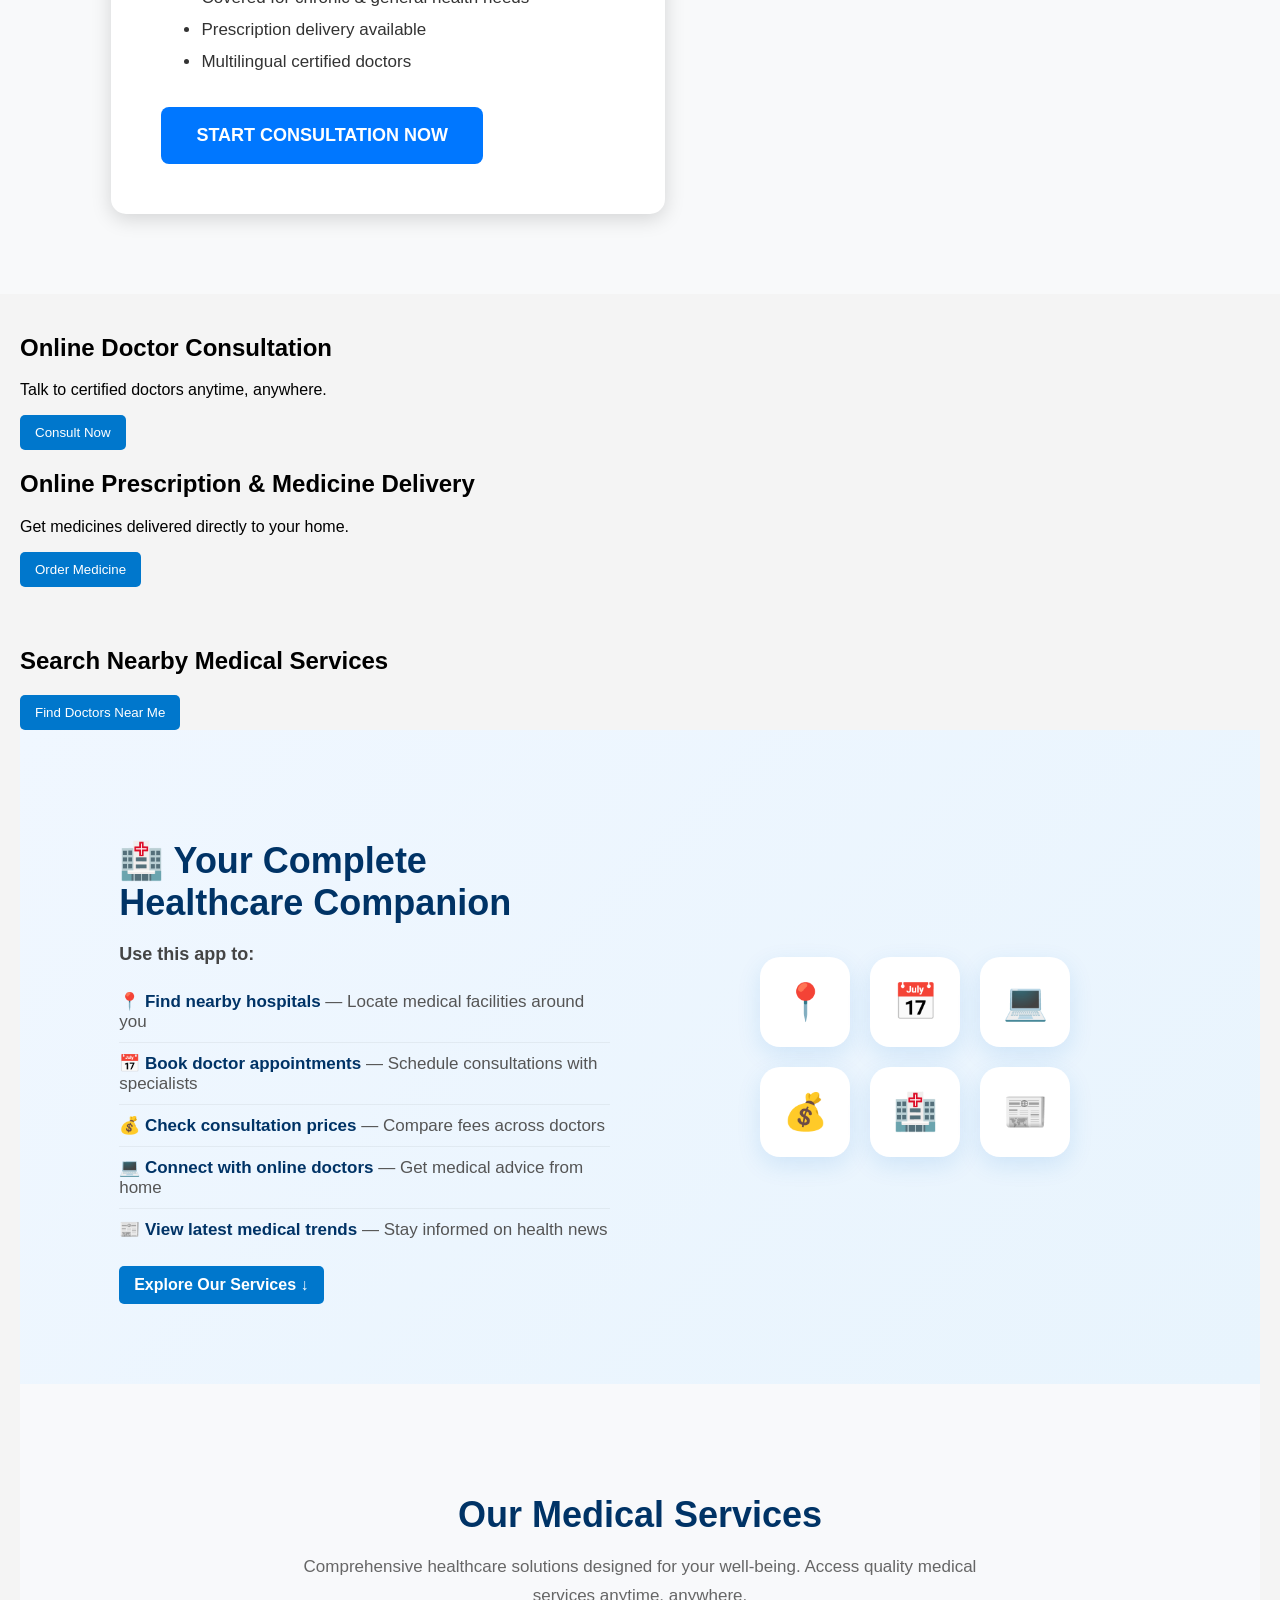
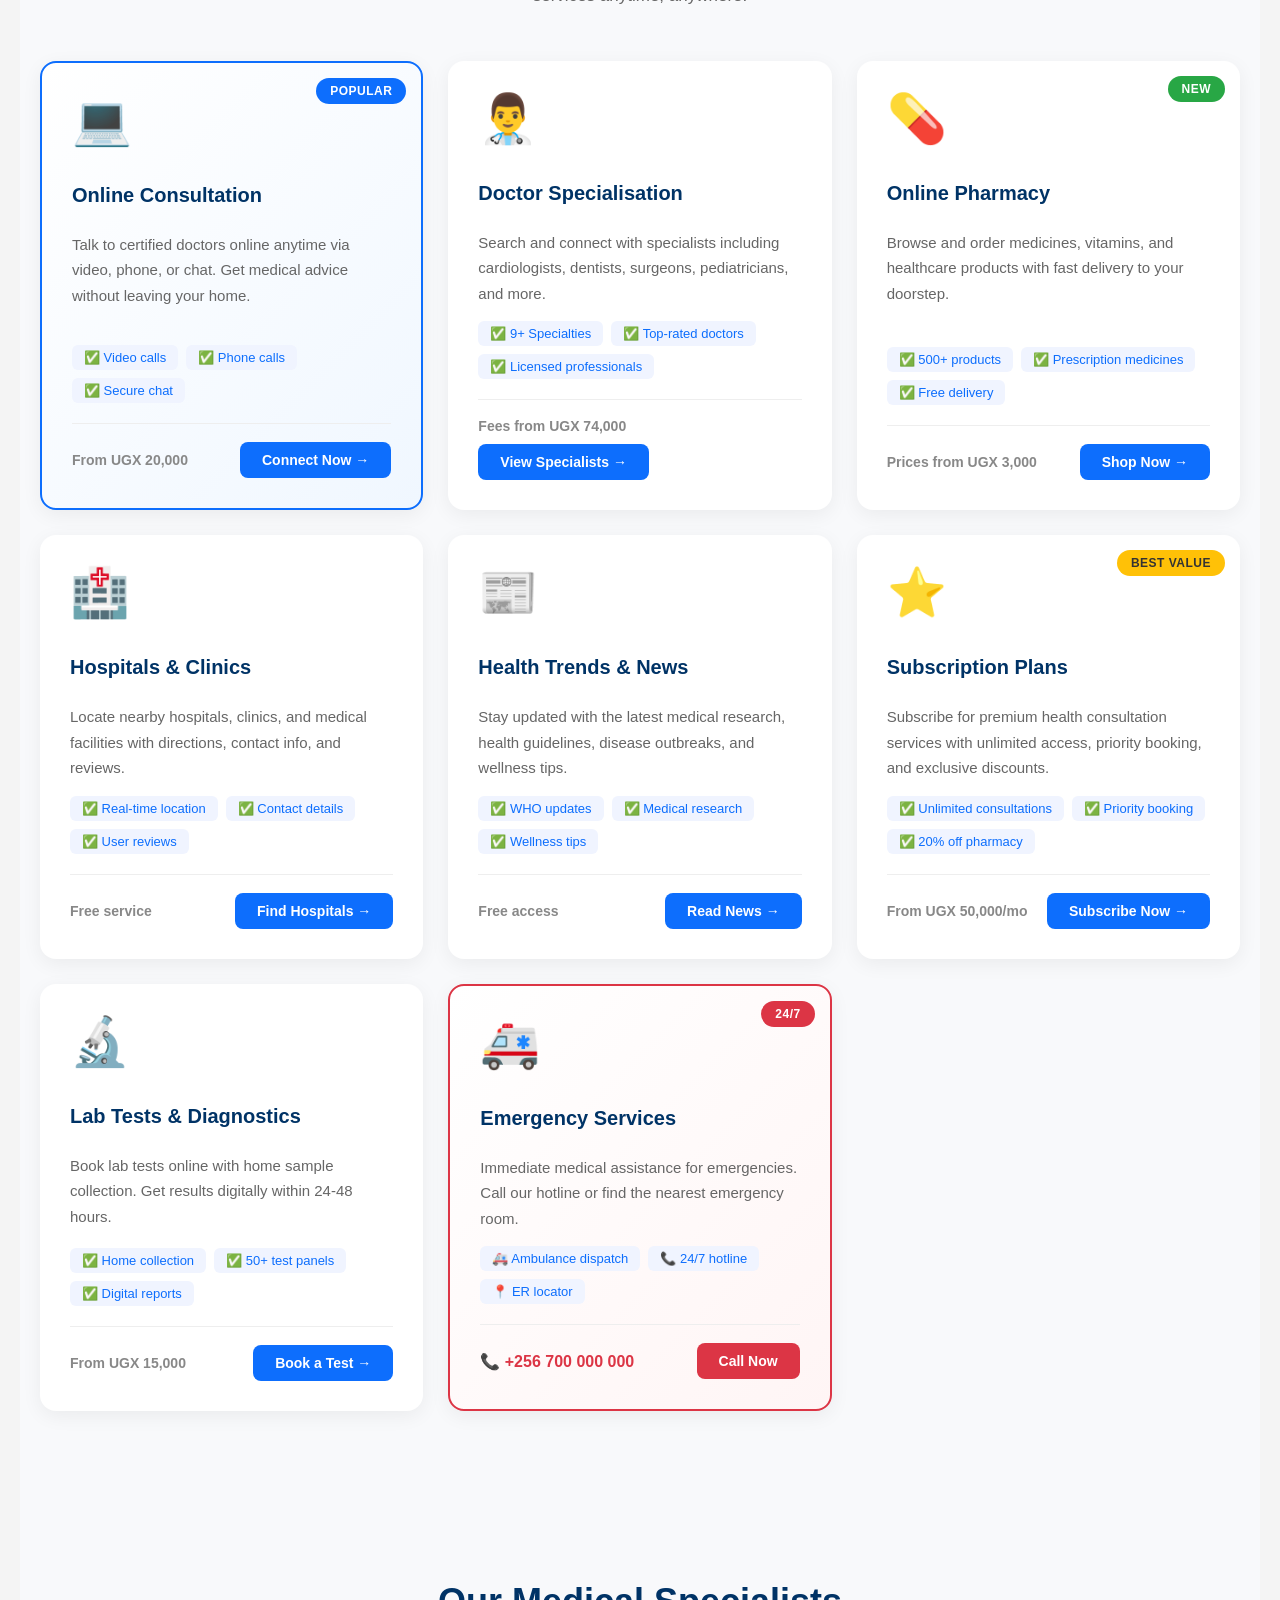
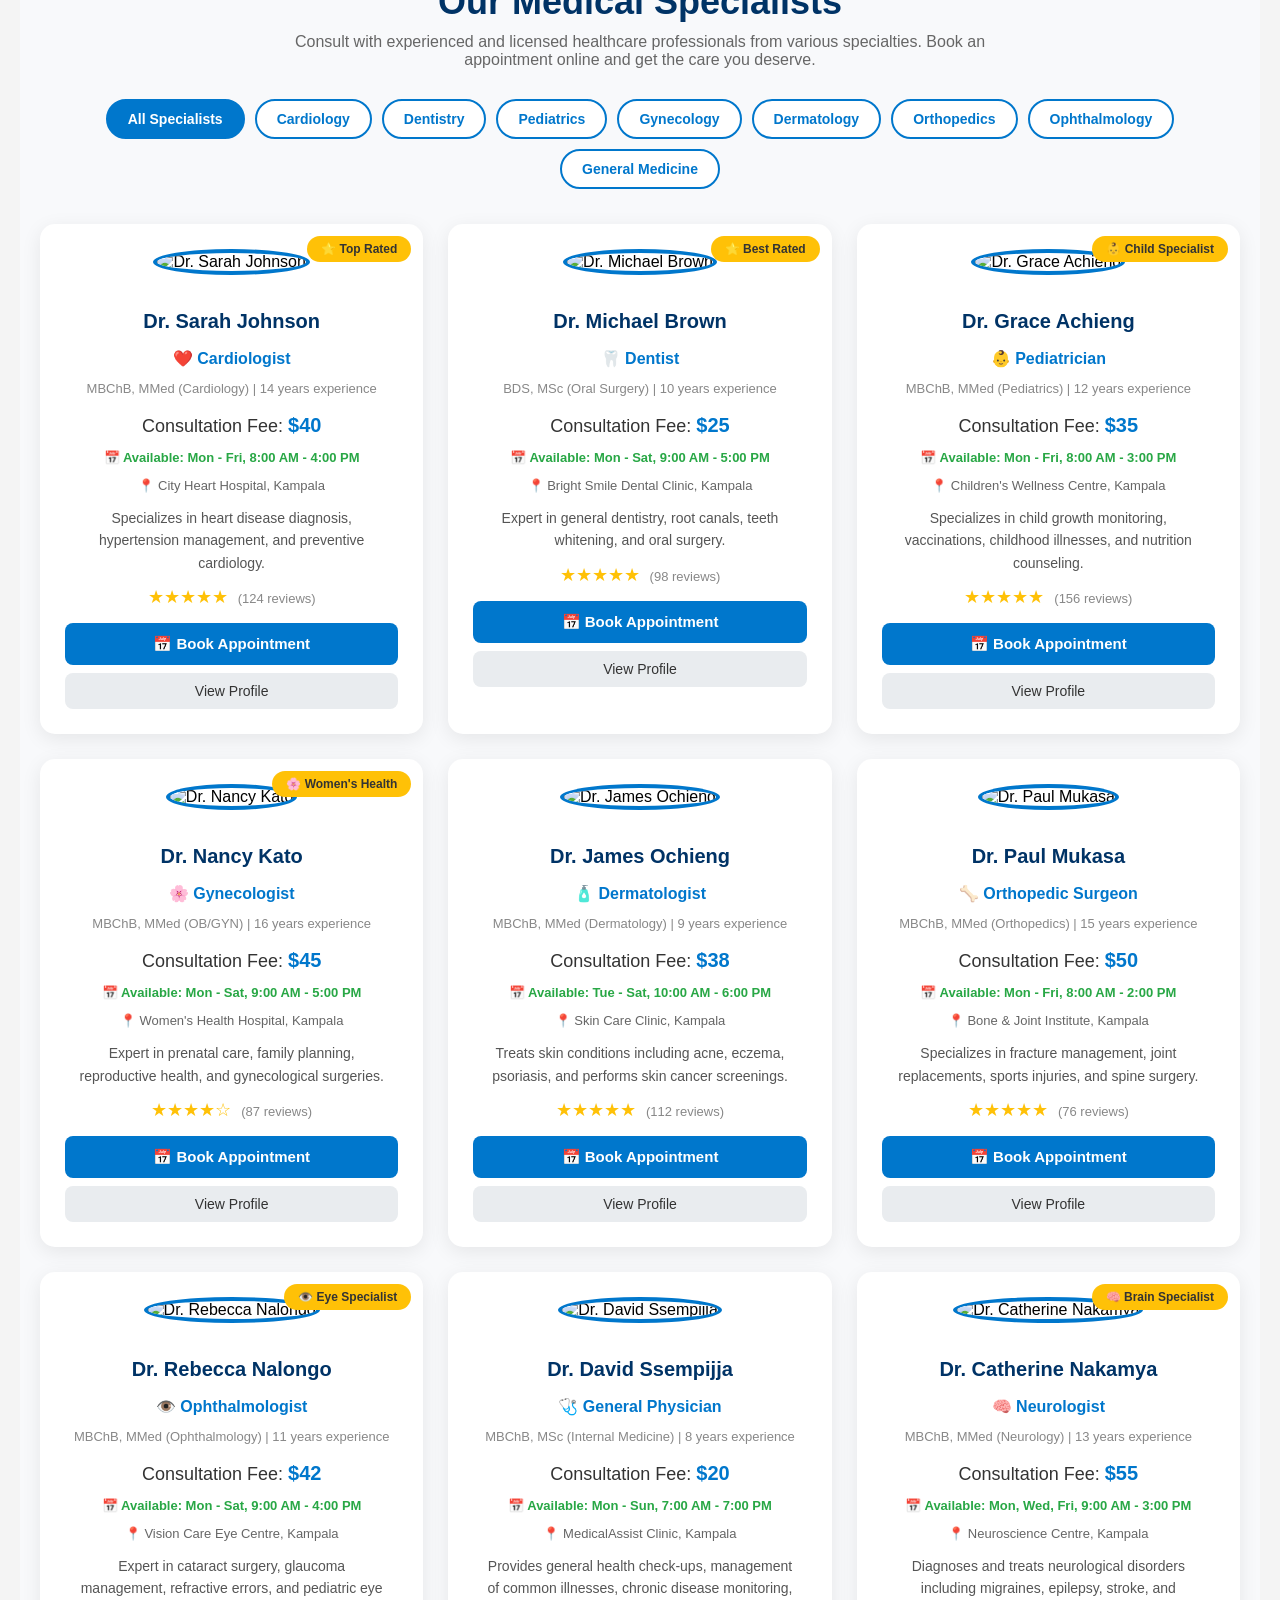
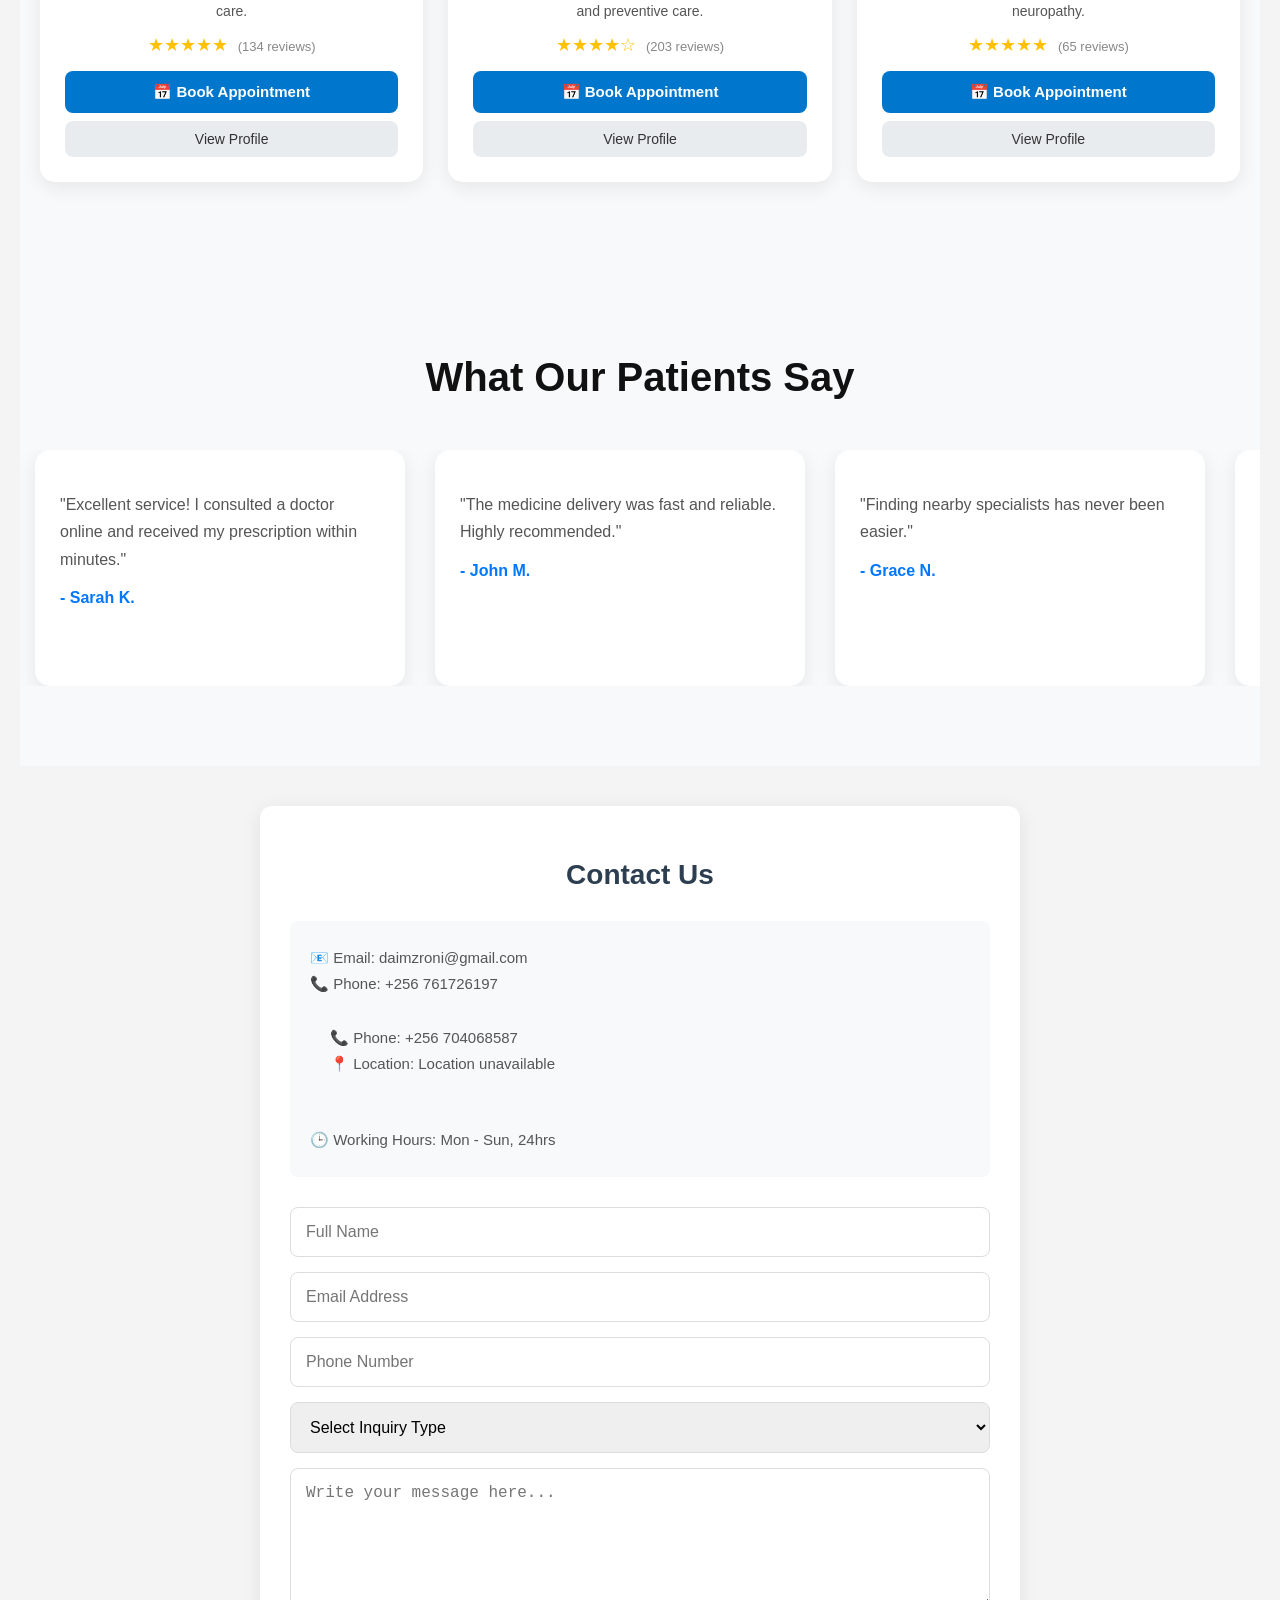
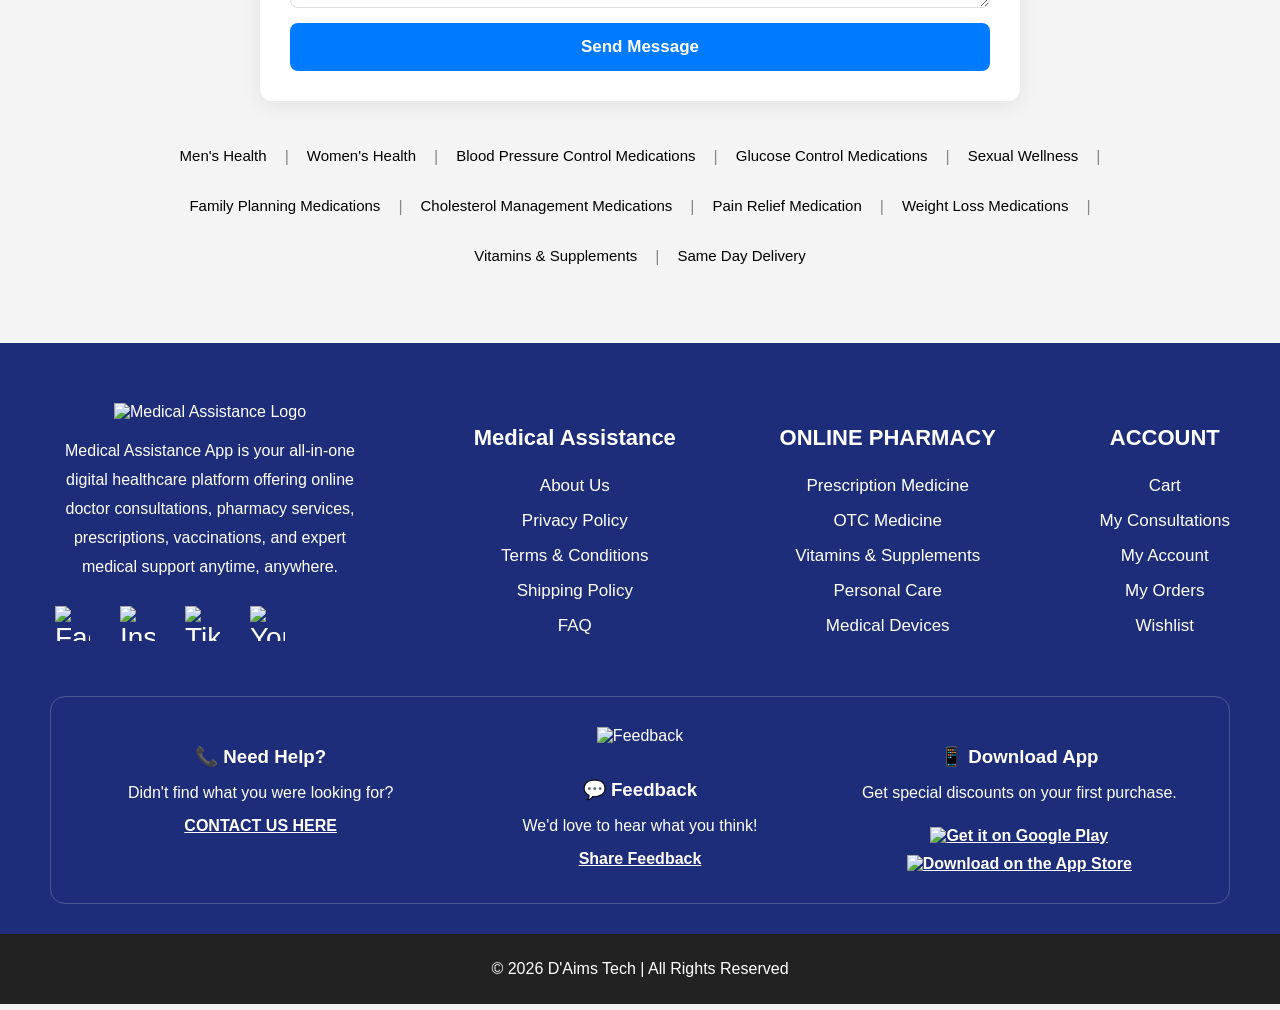
==== commit 8ea662aa: "Update index.html" ====
--- a/index.html
+++ b/index.html
@@ -9,37 +9,49 @@
     <link rel="stylesheet" href="style.css">
 </head>
 <body>
-    <!-- HEADER -->
-    <header>
-        <h1>Medical Assistance</h1>
-        <p>Find nearby doctors, hospitals and pharmacies</p>
-    </header>
-    <!-- TOP NAVIGATION -->
+   <!-- ===== HEADER SECTION ===== -->
+<header class="site-header">
+    <h1>🏥 MedicalAssist</h1>
+    <p>Find nearby doctors, hospitals and pharmacies</p>
+</header>
+
+<!-- ===== TOP NAVIGATION BAR ===== -->
 <section class="top-navbar">
+
+    <!-- LEFT: Logo + Contact -->
     <div class="logo-section">
-        <img src="images/w3cert.gif" alt="Medical Assistance Logo" class="logo">
+        <img src="images/w3cert.gif" alt="MedicalAssist Logo" class="logo">
         <div class="contact-info">
-            <p><strong>WhatsApp Us</strong></p>
-            <p>+256 704068587</p>
-        </div>
-    </div>
-    <!-- SEARCH BAR -->
+            <p class="contact-label"><strong>📱 WhatsApp Us</strong></p>
+            <p class="contact-number">+256 704 068 587</p>
+        </div>
+    </div>
+
+    <!-- CENTER: Search Bar -->
     <div class="search-container">
-        <select>
-            <option>All Categories</option>
-            <option>Doctors</option>
-            <option>Hospitals</option>
-            <option>Pharmacy</option>
-            <option>Medicines</option>
+        <select id="category-filter" aria-label="Filter by category">
+            <option value="all">All Categories</option>
+            <option value="doctors">Doctors</option>
+            <option value="hospitals">Hospitals</option>
+            <option value="pharmacy">Pharmacy</option>
+            <option value="medicines">Medicines</option>
         </select>
-        <label for="search" class="sr-only"> </label>
-<input id="search" type="search" placeholder="Search for doctors, medicines...">
-        <button> 🔍</button>
-    </div>
-    <!-- USER SECTION -->
-    <div class="user-section"><a href="#">Signin/Signup</a>
-    <a href="#"> <img src="images/cart.png" alt="Cart" class="cart-icon"> Cart </a>
-</div>
+        <label for="search-input" class="sr-only"></label>
+        <input id="search-input" type="search" placeholder="Search for doctors, medicines..." class="search-input">
+        <button type="submit" class="search-btn" aria-label="Search">🔍</button>
+    </div>
+
+    <!-- RIGHT: User Actions -->
+    <div class="user-section">
+        <a href="#" class="user-link">
+            <span class="user-icon">👤</span> Sign In / Sign Up
+        </a>
+        <a href="#" class="user-link cart-link">
+            <img src="images/cart.png" alt="Shopping Cart" class="cart-icon">
+            <span class="cart-text">Cart</span>
+            <span class="cart-badge">0</span>
+        </a>
+    </div>
 </section>
 <!-- MENU -->
 <section class="menu-bar">
--- a/style.css
+++ b/style.css
@@ -1,918 +1,1323 @@
-body{
+body {
     font-family: Arial, sans-serif;
-    margin:0;
-    padding:0;
-    background:#f4f4f4;
-    padding-top:120px;                                                       
-}
-header{
-    background:#0077cc;
-    color:#0077cc;
-    text-align:center;
-    padding:20px;
+    margin: 0;
+    padding: 0;
+    background: #f4f4f4;
+    padding-top: 120px;
+}
+
+header {
+    background: #003366;
+    color: #0077cc;
+    text-align: center;
+    padding: 20px;
     margin-bottom: 10px;
-    position:fixed;
-    top:-120px; /* hidden at first */
-    left:0;
-    width:100%;
-    background:#003366;
-    display:flex;
-    justify-content:space-between;
-    align-items:center;
-    padding:15px 40px;
-    box-shadow:0 2px 10px rgba(0,0,0,0.1);
-    z-index:1000;
-    transition:top 0.4s ease;
-}
-header.show{
-    top:0;
-}
-nav a{
-    color:white;
-    margin:10px;
-    text-decoration:none;
-    font-weight:bold;
-}
-section{
-    padding:20px;
-}
-button{
-    background:#0077cc;
-    color:white;
-    border:none;
-    padding:10px 15px;
-    cursor:pointer;
-    border-radius:5px;
-}
-button:hover{
-    background:#005fa3;
-}
-.service-card,
-.doctor-card{
-    background:white;
-    padding:15px;
-    margin:15px 0;
-    border-radius:10px;
-    box-shadow:0 2px 5px rgba(0,0,0,0.1);
-}
-footer{
-    background:#222;
-    color:white;
-    text-align:center;
-    padding:10px;
-}
-.top-navbar{
-    display:flex;
-    justify-content:space-between;
-    align-items:center;
-    padding:20px;
-    background:#0077cc;
-    flex-wrap:wrap;
-}
-.logo{
-    width:120px;
-}
-.logo-section{
-    display:flex;
-    align-items:center;
-    gap:20px;
-}
-.contact-info{
-    font-size:14px;
-}
+    position: fixed;
+    top: -120px;
+    left: 0;
+    width: 100%;
+    display: flex;
+    justify-content: space-between;
+    align-items: center;
+    padding: 15px 40px;
+    box-shadow: 0 2px 10px rgba(0, 0, 0, 0.1);
+    z-index: 1000;
+    transition: top 0.4s ease;
+}
+
+header.show {
+    top: 0;
+}
+
+nav a {
+    color: white;
+    margin: 10px;
+    text-decoration: none;
+    font-weight: bold;
+}
+
+section {
+    padding: 20px;
+}
+
+button {
+    background: #0077cc;
+    color: white;
+    border: none;
+    padding: 10px 15px;
+    cursor: pointer;
+    border-radius: 5px;
+}
+
+button:hover {
+    background: #005fa3;
+}
+
+footer {
+    background: #222;
+    color: white;
+    text-align: center;
+    padding: 10px;
+}
+
+.top-navbar {
+    display: flex;
+    justify-content: space-between;
+    align-items: center;
+    padding: 20px;
+    background: #0077cc;
+    flex-wrap: wrap;
+}
+
+.logo {
+    width: 120px;
+}
+
+.logo-section {
+    display: flex;
+    align-items: center;
+    gap: 20px;
+}
+
+.contact-info {
+    font-size: 14px;
+}
+
 /* SEARCH */
-.search-container{
-    display:flex;
-    align-items:center;
-    background:#0077cc;
-    border-radius:8px;
-    overflow:hidden;
-}
+.search-container {
+    display: flex;
+    align-items: center;
+    background: #0077cc;
+    border-radius: 8px;
+    overflow: hidden;
+}
+
 .search-container select,
-.search-container input{
-    border:none;
-    padding:12px;
-    outline:none;
-}
-.search-container input{
-    width:300px;
-}
-.search-container button{
-    background:#c62828;
-    color:white;
-    border:none;
-    padding:12px 20px;
-    cursor:pointer;
-}
+.search-container input {
+    border: none;
+    padding: 12px;
+    outline: none;
+}
+
+.search-container input {
+    width: 300px;
+}
+
+.search-container button {
+    background: #c62828;
+    color: white;
+    border: none;
+    padding: 12px 20px;
+    cursor: pointer;
+}
+
 /* USER SECTION */
-.user-section a{
-    margin-left:15px;
-    text-decoration:none;
-    color:black;
-    font-weight:bold;
-}
+.user-section a {
+    display: flex;
+    align-items: center;
+    gap: 5px;
+    margin-left: 15px;
+    text-decoration: none;
+    color: black;
+    font-weight: bold;
+}
+
+.cart-icon {
+    width: 20px;
+    height: 20px;
+}
+
 /* MENU */
-.menu-bar{
-    display:flex;
-    gap:25px;
-    padding:15px;
-    background:white;
-    border-top:1px solid #ddd;
-    border-bottom:1px solid #ddd;
-    overflow-x:auto;
-}
-.menu-bar a{
-    text-decoration:none;
-    color:#003366;
-    font-weight:bold;
-    white-space:nowrap;
-}
+.menu-bar {
+    display: flex;
+    gap: 25px;
+    padding: 15px;
+    background: white;
+    border-top: 1px solid #ddd;
+    border-bottom: 1px solid #ddd;
+    overflow-x: auto;
+}
+
+.menu-bar a {
+    text-decoration: none;
+    color: #003366;
+    font-weight: bold;
+    white-space: nowrap;
+}
+
 /* HERO SECTION */
-.hero-section{
-    background:linear-gradient(to right,#002f80,#0066ff);
-    color:white;
-    padding:60px 40px;
-    margin:20px;
-    border-radius:15px;
-    gap: 40px;
+.hero-section {
+    background: linear-gradient(to right, #002f80, #0066ff);
+    color: white;
+    padding: 80px 60px;
+    margin: 20px;
+    border-radius: 15px;
+    display: flex;
     justify-content: space-between;
-    display: flex;
     align-items: center;
-}
-.hero-content{
-    max-width:600px;
+    overflow: hidden;
+    position: relative;
+    min-height: 600px;
+}
+
+.hero-content {
+    max-width: 550px;
+    z-index: 2;
     flex: 1;
 }
-.hero-content h1{
-    font-size:55px;
-    margin-bottom:20px;
-}
-.hero-content p{
-    font-size:22px;
-    margin-bottom:25px;
-}
-.hero-content button{
-    background:#ffcc00;
-    color:black;
-    border:none;
-    padding:15px 25px;
-    border-radius:8px;
-    font-weight:bold;
-    cursor:pointer;
-}
-/* FEATURES */
-.features{
-    display:flex;
-    gap:20px;
-    margin:20px;
-    flex-wrap:wrap;
-}
-.feature-card{
-    flex:1;
-    min-width:300px;
-    background:white;
-    padding:30px;
-    border-radius:15px;
-    box-shadow:0 2px 8px rgba(0,0,0,0.1);
-}
-.feature-card h2{
-    color:#003366;
-}
-.feature-card button{
-    background:#0077cc;
-    color:white;
-    border:none;
-    padding:12px 20px;
-    border-radius:8px;
-    cursor:pointer;
-}
-.consultation-section{
-    display:flex;
-    justify-content:center;
-    align-items:center;
-    padding:60px 20px;
-    background:#f2f2f2;
-}
-.consultation-box{
-    background:white;
-    width:80%;
-    max-width:700px;
-    padding:50px;
-    border-radius:15px;
-    box-shadow:0 5px 20px rgba(0,0,0,0.15);
-}
-.consultation-box h1{
-    font-size:48px;
-    color:black;
-    margin-bottom:25px;
-    line-height:1.3;
-}
-.consultation-text{
-    font-size:24px;
-    margin-bottom:30px;
-    font-weight:500;
-}
-.consultation-box ul{
-    margin-bottom:35px;
-}
-.consultation-box li{
-    font-size:22px;
-    margin:18px 0;
-    color:#333;
-}
-.consultation-box button{
-    background:black;
-    color:white;
-    border:none;
-    padding:18px 35px;
-    font-size:18px;
-    font-weight:bold;
-    border-radius:8px;
-    cursor:pointer;
-    transition:0.3s;
-}
-.consultation-box button:hover{
-    background:#0077cc;
-}
-/* FOOTER */
-.footer{
-    background:#1d2d7a;
-    color:white;
-    padding:60px 50px 30px;
-    margin-top:50px;
-}
-/* MAIN FOOTER */
-.footer-container{
-    display:flex;
-    justify-content:space-between;
-    gap:50px;
-    flex-wrap:wrap;
-}
-/* ABOUT SECTION */
-.footer-about{
-    max-width:320px;
-}
-.footer-logo{
-    width:140px;
-    margin-bottom:20px;
-}
-.footer-about p{
-    line-height:1.8;
-    font-size:16px;
-}
-/* SOCIAL ICONS */
-.social-icons{
-    margin-top:20px;
-    display:flex;
-    gap:20px;
-}
-.social-icons a{
-    color:white;
-    font-size:28px;
-    text-decoration:none;
-    transition:0.3s;
-}
-.social-icons a:hover{
-    transform:scale(1.2);
-}
-/* FOOTER LINKS */
-.footer-links{
-    display:flex;
-    flex-direction:column;
-    gap:15px;
-}
-.footer-links h3{
-    margin-bottom:10px;
-    font-size:22px;
-}
-.footer-links a{
-    color:white;
-    text-decoration:none;
-    font-size:17px;
-    transition:0.3s;
-}
-.footer-links a:hover{
-    color:#87cefa;
-}
-/* BOTTOM SECTION */
-.footer-bottom{
-    margin-top:50px;
-
-    display:flex;
-    justify-content:space-between;
-    gap:20px;
-
-    border:1px solid rgba(255,255,255,0.2);
-
-    padding:30px;
-    border-radius:15px;
-
-    flex-wrap:wrap;
-}
-/* BOTTOM CARDS */
-.bottom-card{
-    flex:1;
-    min-width:250px;
-}
-.bottom-card h3{
-    margin-bottom:10px;
-}
-.bottom-card p{
-    margin-bottom:15px;
-}
-.bottom-card a{
-    color:white;
-    font-weight:bold;
-}
-.bottom-card button{
-    background:black;
-    color:white;
-    border:none;
-    padding:12px 20px;
-    border-radius:8px;
-    cursor:pointer;
-    transition:0.3s;
-}
-.bottom-card button:hover{
-    background:#0077cc;
-}
-.hero-section{
-    display:flex;
-    justify-content:space-between;
-    align-items:center;
-    padding:80px 60px;
-    background:linear-gradient(to right,#002f80,#0066ff);
-    color:white;
-    overflow:hidden;
-    position:relative;
-    min-height:600px;
-}
-.hero-content{
-    max-width:550px;
-    z-index:2;
-}
-.hero-content h1{
-    font-size:60px;
-    margin-bottom:20px;
-    line-height:1.2;
-}
-.hero-content p{
-    font-size:22px;
-    line-height:1.7;
-    margin-bottom:30px;
-}
-.hero-content button{
-    background:#ffcc00;
-    color:black;
-    border:none;
-    padding:15px 30px;
-    font-size:18px;
-    font-weight:bold;
-    border-radius:8px;
-    cursor:pointer;
-    transition:0.3s;
-}
-.hero-content button:hover{
-    background:white;
-}
-.hero-image{
+
+.hero-content h1 {
+    font-size: 60px;
+    margin-bottom: 20px;
+    line-height: 1.2;
+}
+
+.hero-content p {
+    font-size: 22px;
+    line-height: 1.7;
+    margin-bottom: 30px;
+}
+
+.hero-content button {
+    background: #ffcc00;
+    color: black;
+    border: none;
+    padding: 15px 30px;
+    font-size: 18px;
+    font-weight: bold;
+    border-radius: 8px;
+    cursor: pointer;
+    transition: 0.3s;
+}
+
+.hero-content button:hover {
+    background: white;
+}
+
+.hero-image {
     flex: 1;
-    display:flex;
-    justify-content:center;
-    align-items:center;
+    display: flex;
+    justify-content: center;
+    align-items: center;
     position: relative;
     max-width: 800px;
     height: 600px;
     overflow: hidden;
     border-radius: 20px;
-}
-.hero-image .slide{
-    position:absolute;
-    width:800px;
-    height:600px;
-    object-fit:cover;
-    opacity:0;
-    transform:translateX(100%) scale(1);
-    transition:all 1.2s ease;
-}
-.hero-image{
     animation: floatImage 4s ease-in-out infinite;
 }
-.hero-image img{
-    width:100%;
-    max-width:800px;
-    animation:floatMove 6s ease-in-out infinite;
-}
-.hero-image .slide.active{
-    opacity:1;
-    transform:translateX(0) scale(1.05);
-}
-.hero-image .slide.active{
+
+.hero-image img {
+    width: 100%;
+    max-width: 800px;
+    animation: floatMove 6s ease-in-out infinite;
+}
+
+.hero-image .slide {
+    position: absolute;
+    width: 800px;
+    height: 600px;
+    object-fit: cover;
+    opacity: 0;
+    transform: translateX(100%) scale(1);
+    transition: all 1.2s ease;
+}
+
+.hero-image .slide.active {
     opacity: 1;
-    transform: scale(1.08);
-}
-/* ANIMATION */
-
-@keyframes floatMove{
-
-    0%{
-        transform:translate(0px, 0px);
-    }
-
-    25%{
-        transform:translate(20px, -15px);
-    }
-
-    50%{
-        transform:translate(-15px, 20px);
-    }
-
-    75%{
-        transform:translate(15px, 10px);
-    }
-
-    100%{
-        transform:translate(0px, 0px);
-    }
-}
-@keyframes floatMove{
-
-    0%{
-        transform:translate(0,0) rotate(0deg);
-    }
-
-    50%{
-        transform:translate(20px,-20px) rotate(3deg);
-    }
-
-    100%{
-        transform:translate(0,0) rotate(0deg);
-    }
-}
-/* SECTION */
-
-.medicine-search-section{
-    background:#d9dde0;
-    padding:60px 20px;
-    text-align:center;
+    transform: translateX(0) scale(1.08);
+}
+
+/* ANIMATIONS */
+@keyframes floatMove {
+    0% { transform: translate(0, 0) rotate(0deg); }
+    50% { transform: translate(20px, -20px) rotate(3deg); }
+    100% { transform: translate(0, 0) rotate(0deg); }
+}
+
+@keyframes floatImage {
+    0% { transform: translateY(0); }
+    50% { transform: translateY(-15px); }
+    100% { transform: translateY(0); }
+}
+
+@keyframes scrollReviews {
+    from { transform: translateX(0); }
+    to { transform: translateX(-50%); }
+}
+
+/* MEDICINE SEARCH SECTION */
+.medicine-search-section {
+    background: #d9dde0;
+    padding: 60px 20px;
+    text-align: center;
     font-size: 15px;
 }
 
-/* HEADING */
-
-.medicine-search-section h2{
-    font-size:20px;
-    font-weight:700;
-    color:#000;
-    margin-bottom:40px;
-}
-
-/* SEARCH BAR */
-
-.search-box{
-    width:100%;
-    max-width:900px;
-    margin:0 auto 40px;
-    display:flex;
-    justify-content:center;
-}
-
-.search-box input{
-    flex:1;
-    padding:18px 25px;
-    border:none;
-    outline:none;
-    font-size:20px;
-    border-radius:8px 0 0 8px;
-    background:#fff;
-}
-
-.search-box button{
-    width:80px;
-    border:none;
-    background:#000;
-    color:#fff;
-    font-size:28px;
-    cursor:pointer;
-    border-radius:0 8px 8px 0;
-    transition:0.3s;
-}
-
-.search-box button:hover{
-    background:#222;
-}
-
-/* CATEGORY LINKS */
-
-.medicine-categories{
-    max-width:1000px;
-    margin:auto;
-    display:flex;
-    flex-wrap:wrap;
-    justify-content:center;
-    gap:18px;
-    line-height:2;
-}
-
-.medicine-categories a{
-    text-decoration:none;
-    color:#000;
-    font-size:15px;
-    transition:0.3s;
-}
-
-.medicine-categories a:hover{
-    color:#0077ff;
-}
-
-.medicine-categories span{
-    color:#888;
-}
-@media(max-width:768px){
-
-    .medicine-search-section h2{
-        font-size:32px;
-    }
-    .search-box input{
-        font-size:16px;
-        padding:14px 18px;
-    }
-    .search-box button{
-        width:60px;
-        font-size:22px;
-    }
-    .medicine-categories a{
-        font-size:16px;
-    }
-}
+.medicine-search-section h2 {
+    font-size: 20px;
+    font-weight: 700;
+    color: #000;
+    margin-bottom: 40px;
+}
+
+.search-box {
+    width: 100%;
+    max-width: 900px;
+    margin: 0 auto 40px;
+    display: flex;
+    justify-content: center;
+}
+
+.search-box input {
+    flex: 1;
+    padding: 18px 25px;
+    border: none;
+    outline: none;
+    font-size: 20px;
+    border-radius: 8px 0 0 8px;
+    background: #fff;
+}
+
+.search-box button {
+    width: 80px;
+    border: none;
+    background: #000;
+    color: #fff;
+    font-size: 28px;
+    cursor: pointer;
+    border-radius: 0 8px 8px 0;
+    transition: 0.3s;
+}
+
+.search-box button:hover {
+    background: #222;
+}
+
+.medicine-categories {
+    max-width: 1000px;
+    margin: auto;
+    display: flex;
+    flex-wrap: wrap;
+    justify-content: center;
+    gap: 18px;
+    line-height: 2;
+}
+
+.medicine-categories a {
+    text-decoration: none;
+    color: #000;
+    font-size: 15px;
+    transition: 0.3s;
+}
+
+.medicine-categories a:hover {
+    color: #0077ff;
+}
+
+.medicine-categories span {
+    color: #888;
+}
+
 /* REVIEWS SECTION */
-.reviews-section{
-    padding:80px 0;
-    background:#f8f9fb;
-    overflow:hidden;
-}
-.reviews-section h2{
-    text-align:center;
-    font-size:40px;
-    margin-bottom:50px;
-    color:#111;
-}
-.reviews-container{
-    width:100%;
-    overflow:hidden;
-}
-
-/* MOVING TRACK */
-
-.reviews-track{
-    display:flex;
-    width:max-content;
+.reviews-section {
+    padding: 80px 0;
+    background: #f8f9fb;
+    overflow: hidden;
+}
+
+.reviews-section h2 {
+    text-align: center;
+    font-size: 40px;
+    margin-bottom: 50px;
+    color: #111;
+}
+
+.reviews-container {
+    width: 100%;
+    overflow: hidden;
+}
+
+.reviews-track {
+    display: flex;
+    width: max-content;
     animation: scrollReviews 35s linear infinite;
 }
 
-/* REVIEW CARD */
-
-.review-card{
-    width:320px;
-    min-height:180px;
-    margin:0 15px;
-    padding:25px;
-    background:#fff;
-    border-radius:15px;
-    box-shadow:0 5px 20px rgba(0,0,0,0.08);
-    flex-shrink:0;
-}
-.review-card p{
-    font-size:16px;
-    line-height:1.7;
-    color:#555;
-}
-.review-card h4{
-    margin-top:15px;
-    color:#0077ff;
-}
-/* ANIMATION */
-@keyframes scrollReviews{
-
-    from{
-        transform:translateX(0);
-    }
-
-    to{
-        transform:translateX(-50%);
-    }
-
-}
-.review-card img{
-    width:70px;
-    height:70px;
-    border-radius:50%;
-    object-fit:cover;
-    margin-bottom:15px;
-}
-.consultation-section{
-    padding:80px 8%;
-    background:#f8f9fa;
-}
-
-.consultation-container{
-    display:flex;
-    align-items:center;
-    justify-content:space-between;
-    gap:50px;
-}
-
-.consultation-box{
-    flex:1;
-}
-
-.consultation-box h1{
-    font-size:42px;
-    margin-bottom:20px;
-    color:#111;
-}
-
-.consultation-text{
-    font-size:18px;
-    color:#555;
-    margin-bottom:20px;
-}
-
-.consultation-box ul{
-    margin-bottom:25px;
-}
-
-.consultation-box li{
-    margin-bottom:12px;
-    font-size:17px;
-}
-
-.consultation-box button{
-    background:#0077ff;
-    color:white;
-    border:none;
-    padding:15px 30px;
-    border-radius:8px;
-    cursor:pointer;
-    font-size:16px;
-    font-weight:600;
-}
-
-.consultation-box button:hover{
-    background:#005fd1;
-}
-
-.consultation-image{
-    flex:1;
-    text-align:center;
-}
-
-.consultation-image img{
-    width:100%;
-    max-width:500px;
+.review-card {
+    width: 320px;
+    min-height: 180px;
+    margin: 0 15px;
+    padding: 25px;
+    background: #fff;
+    border-radius: 15px;
+    box-shadow: 0 5px 20px rgba(0, 0, 0, 0.08);
+    flex-shrink: 0;
+}
+
+.review-card img {
+    width: 70px;
+    height: 70px;
+    border-radius: 50%;
+    object-fit: cover;
+    margin-bottom: 15px;
+}
+
+.review-card p {
+    font-size: 16px;
+    line-height: 1.7;
+    color: #555;
+}
+
+.review-card h4 {
+    margin-top: 15px;
+    color: #0077ff;
+}
+
+/* CONSULTATION SECTION */
+.consultation-section {
+    display: flex;
+    justify-content: center;
+    align-items: center;
+    padding: 80px 8%;
+    background: #f8f9fa;
+}
+
+.consultation-container {
+    display: flex;
+    align-items: center;
+    justify-content: space-between;
+    gap: 50px;
+}
+
+.consultation-box {
+    flex: 1;
+    background: white;
+    max-width: 700px;
+    padding: 50px;
+    border-radius: 15px;
+    box-shadow: 0 5px 20px rgba(0, 0, 0, 0.15);
+}
+
+.consultation-box h1 {
+    font-size: 42px;
+    margin-bottom: 25px;
+    color: #111;
+    line-height: 1.3;
+}
+
+.consultation-text {
+    font-size: 18px;
+    color: #555;
+    margin-bottom: 20px;
+    font-weight: 500;
+}
+
+.consultation-box ul {
+    margin-bottom: 35px;
+}
+
+.consultation-box li {
+    font-size: 17px;
+    margin: 12px 0;
+    color: #333;
+}
+
+.consultation-box button {
+    background: #0077ff;
+    color: white;
+    border: none;
+    padding: 18px 35px;
+    font-size: 18px;
+    font-weight: bold;
+    border-radius: 8px;
+    cursor: pointer;
+    transition: 0.3s;
+}
+
+.consultation-box button:hover {
+    background: #005fd1;
+}
+
+.consultation-image {
+    flex: 1;
+    text-align: center;
+}
+
+.consultation-image img {
+    width: 100%;
+    max-width: 500px;
     animation: floatImage 3s ease-in-out infinite;
 }
 
-/* Floating animation */
-
-@keyframes floatImage{
-
-    0%{
-        transform:translateY(0);
-    }
-
-    50%{
-        transform:translateY(-15px);
-    }
-
-    100%{
-        transform:translateY(0);
-    }
-
-}
-
-/* Mobile Responsive */
-
-@media(max-width:768px){
-
-    .consultation-container{
-        flex-direction:column;
-        text-align:center;
-    }
-
-    .consultation-box h1{
-        font-size:32px;
-    }
-}
-.services{
+/* SERVICES GRID */
+.services {
+    padding: 80px 20px;
+    background: #f8f9fb;
+}
+
+.services-grid {
+    display: grid;
+    grid-template-columns: repeat(auto-fill, minmax(320px, 1fr));
+    gap: 25px;
+    max-width: 1200px;
+    margin: auto;
+}
+
+.services-header {
+    text-align: center;
+    max-width: 700px;
+    margin: 0 auto 50px;
+}
+
+.services-header h2 {
+    font-size: 36px;
+    color: #003366;
+    margin-bottom: 15px;
+}
+
+.services-header p {
+    font-size: 17px;
+    color: #666;
+    line-height: 1.7;
+}
+
+.service-card {
+    background: white;
+    border-radius: 16px;
+    padding: 30px;
+    box-shadow: 0 5px 20px rgba(0, 0, 0, 0.06);
+    transition: all 0.3s;
+    position: relative;
+    display: flex;
+    flex-direction: column;
+}
+
+.service-card:hover {
+    transform: translateY(-6px);
+    box-shadow: 0 12px 30px rgba(0, 0, 0, 0.1);
+}
+
+.service-card.featured {
+    border: 2px solid #0d6efd;
+    background: linear-gradient(135deg, #ffffff, #f0f7ff);
+}
+
+.service-card.emergency {
+    border: 2px solid #dc3545;
+    background: linear-gradient(135deg, #ffffff, #fff5f5);
+}
+
+.service-icon {
+    font-size: 48px;
+    margin-bottom: 15px;
+}
+
+.service-badge {
+    position: absolute;
+    top: 15px;
+    right: 15px;
+    background: #0d6efd;
+    color: white;
+    padding: 6px 14px;
+    border-radius: 20px;
+    font-size: 12px;
+    font-weight: 700;
+    text-transform: uppercase;
+    letter-spacing: 0.5px;
+}
+
+.service-badge-green {
+    background: #28a745;
+}
+
+.service-badge-gold {
+    background: #ffc107;
+    color: #333;
+}
+
+.service-badge-red {
+    background: #dc3545;
+}
+
+.service-card h3 {
+    font-size: 20px;
+    color: #003366;
+    margin-bottom: 10px;
+}
+
+.service-card > p {
+    font-size: 15px;
+    color: #666;
+    line-height: 1.7;
+    margin-bottom: 15px;
+    flex: 1;
+}
+
+.service-features {
+    display: flex;
+    flex-wrap: wrap;
+    gap: 8px;
+    margin-bottom: 20px;
+}
+
+.service-features span {
+    background: #f0f4ff;
+    color: #0d6efd;
+    padding: 5px 12px;
+    border-radius: 6px;
+    font-size: 13px;
+    font-weight: 500;
+}
+
+.service-footer {
+    display: flex;
+    justify-content: space-between;
+    align-items: center;
+    border-top: 1px solid #eee;
+    padding-top: 18px;
+    margin-top: auto;
+    flex-wrap: wrap;
+    gap: 10px;
+}
+
+.service-price {
+    font-size: 14px;
+    color: #888;
+    font-weight: 600;
+}
+
+.emergency-phone {
+    font-size: 16px;
+    font-weight: 700;
+    color: #dc3545;
+}
+
+.service-btn {
+    display: inline-block;
+    padding: 10px 22px;
+    background: #0d6efd;
+    color: white;
+    text-decoration: none;
+    border-radius: 8px;
+    font-size: 14px;
+    font-weight: 600;
+    transition: 0.3s;
+    white-space: nowrap;
+}
+
+.service-btn:hover {
+    background: #0b5ed7;
+    transform: translateX(3px);
+}
+
+.service-btn-red {
+    background: #dc3545;
+}
+
+.service-btn-red:hover {
+    background: #c82333;
+}
+
+.card-image {
+    width: 70px;
+    height: 70px;
+    object-fit: contain;
+    margin-bottom: 15px;
+}
+
+/* MORE INFO SECTION - Now horizontal like others */
+.more-info-section {
+    padding: 80px 8%;
+    background: linear-gradient(135deg, #f0f7ff 0%, #e8f4fd 100%);
+    display: flex;
+    justify-content: center;
+    align-items: center;
+}
+
+.more-info-container {
+    display: flex;
+    align-items: center;
+    justify-content: space-between;
+    gap: 60px;
+    max-width: 1100px;
+    width: 100%;
+}
+
+.more-info-content {
+    flex: 1;
+}
+
+.more-info-content h2 {
+    font-size: 36px;
+    color: #003366;
+    margin-bottom: 20px;
+}
+
+.more-info-content > p {
+    font-size: 18px;
+    color: #444;
+    margin-bottom: 15px;
+    font-weight: 600;
+}
+
+.more-info-content ul {
+    list-style: none;
+    padding: 0;
+}
+
+.more-info-content ul li {
+    padding: 10px 0;
+    font-size: 17px;
+    color: #555;
+    border-bottom: 1px solid rgba(0,0,0,0.05);
+}
+
+.more-info-content ul li:last-child {
+    border-bottom: none;
+}
+
+.more-info-content ul li strong {
+    color: #003366;
+}
+
+.more-info-image {
+    flex: 1;
+    display: flex;
+    justify-content: center;
+}
+
+.info-icon-grid {
     display: grid;
     grid-template-columns: repeat(3, 1fr);
+    gap: 20px;
+    padding: 20px;
+}
+
+.info-icon-item {
+    width: 90px;
+    height: 90px;
+    background: white;
+    border-radius: 20px;
+    display: flex;
+    align-items: center;
+    justify-content: center;
+    font-size: 36px;
+    box-shadow: 0 8px 25px rgba(0, 119, 204, 0.12);
+    transition: 0.3s;
+}
+
+.info-icon-item:hover {
+    transform: scale(1.1);
+    box-shadow: 0 12px 35px rgba(0, 119, 204, 0.2);
+}
+
+/* DOCTORS SECTION */
+#doctors {
+    padding: 60px 20px;
+    background: #f8f9fb;
+    text-align: center;
+}
+
+#doctors h2 {
+    font-size: 36px;
+    color: #003366;
+    margin-bottom: 10px;
+}
+
+.doctor-filter {
+    display: flex;
+    flex-wrap: wrap;
+    gap: 10px;
+    justify-content: center;
+    margin-bottom: 35px;
+}
+
+.doctor-filter button {
+    padding: 10px 20px;
+    border: 2px solid #0077cc;
+    background: white;
+    color: #0077cc;
+    border-radius: 25px;
+    cursor: pointer;
+    font-weight: 600;
+    font-size: 14px;
+    transition: all 0.3s;
+}
+
+.doctor-filter button:hover,
+.doctor-filter button.active {
+    background: #0077cc;
+    color: white;
+}
+
+#doctor-list {
+    display: grid;
+    grid-template-columns: repeat(auto-fill, minmax(320px, 1fr));
     gap: 25px;
-    padding: 50px;
-}
-.service-card{
-    background: #fff;
+    max-width: 1200px;
+    margin: auto;
+}
+
+.doctor-card {
+    background: white;
     padding: 25px;
-    border-radius: 12px;
+    border-radius: 15px;
+    box-shadow: 0 5px 20px rgba(0, 0, 0, 0.08);
     text-align: center;
-    box-shadow: 0 5px 15px rgba(0,0,0,.1);
-}
-@media (max-width: 992px){
-    .services{
-        grid-template-columns: repeat(2, 1fr);
-    }
-}
-@media (max-width: 768px){
-    .services{
-        grid-template-columns: 1fr;
-    }
-}
-#doctors{
-    padding: 50px;
-    text-align: center;
-}
-
-#doctor-list{
-    display: flex;
-    flex-wrap: wrap;
-    justify-content: center;
-    gap: 25px;
-}
-
-.doctor-card{
-    width: 280px;
-    padding: 25px;
-    background: #fff;
-    border-radius: 12px;
-    box-shadow: 0 5px 15px rgba(0,0,0,0.1);
-    text-align: center;
-    transition: 0.3s;
-}
-
-.doctor-card:hover{
+    transition: all 0.3s;
+    position: relative;
+    overflow: hidden;
+}
+
+.doctor-card:hover {
     transform: translateY(-8px);
-    box-shadow: 0 10px 25px rgba(0,0,0,0.15);
-}
-.doctor-card h3{
-    color: #0077ff;
-    margin-bottom: 10px;
-}
-.doctor-card p{
-    margin: 8px 0;
-}
-.doctor-card a{
-    display: inline-block;
-    margin-top: 15px;
-    padding: 10px 20px;
-    background: #0077ff;
-    color: white;
-    text-decoration: none;
-    border-radius: 6px;
-}
-.doctor-card a:hover{
-    background: #005ecb;
-}
-.doctor-card img{
+    box-shadow: 0 12px 30px rgba(0, 0, 0, 0.12);
+}
+
+.doctor-badge {
+    position: absolute;
+    top: 12px;
+    right: 12px;
+    background: #ffc107;
+    color: #333;
+    padding: 6px 14px;
+    border-radius: 15px;
+    font-size: 12px;
+    font-weight: 700;
+}
+
+.doctor-card img {
     width: 100px;
     height: 100px;
     border-radius: 50%;
     object-fit: cover;
     margin-bottom: 15px;
-    border: 4px solid #0077ff;
-}
-@keyframes floatImage{
-
-    0%{
-        transform: translateY(0);
-    }
-
-    50%{
-        transform: translateY(-12px);
-    }
-
-    100%{
-        transform: translateY(0);
-    }
-
-}
-.social-icons{
-    display:flex;
-    gap:20px;
-    margin-top:20px;
-}
-
-.social-icons a{
-    display:flex;
-    align-items:center;
-    justify-content:center;
-    width:45px;
-    height:45px;
-    transition:0.3s;
-}
-
-.social-icons img{
-    width:35px;
-    height:35px;
-    object-fit:contain;
-}
-
-.social-icons a:hover{
-    transform:scale(1.15);
-}
-.playstore-link{
-    display:inline-block;
-    margin-top:10px;
-}
-
-.playstore-badge{
-    height:60px;
-    width:auto;
-    transition:0.3s;
-}
-
-.playstore-badge:hover{
-    transform:scale(1.05);
-}
-.app-badges{
-    display:flex;
-    gap:10px;
-    flex-wrap:wrap;
-}
-
-.app-badges img{
-    height:60px;
-    width:auto;
-}
-.card-image{
-    width:70px;
-    height:70px;
-    object-fit:contain;
-    margin-bottom:15px;
-}
-.contact-section{
-    padding:60px 20px;
-    background:#f8f9fa;
-    text-align:center;
-}
-
-.contact-section h2{
-    font-size:40px;
-    color:#003366;
-    margin-bottom:20px;
-}
-
-.contact-info{
-    margin-bottom:30px;
-}
-
-.contact-info p{
-    font-size:18px;
-    margin:10px 0;
-}
-
-.contact-form{
-    max-width:700px;
-    margin:auto;
-    display:flex;
-    flex-direction:column;
-    gap:15px;
+    border: 4px solid #0077cc;
+}
+
+.doctor-card h3 {
+    color: #003366;
+    font-size: 20px;
+    margin-bottom: 5px;
+}
+
+.doctor-specialty {
+    font-size: 16px;
+    color: #0077cc;
+    font-weight: 600;
+    margin-bottom: 5px;
+}
+
+.doctor-credentials {
+    font-size: 13px;
+    color: #888;
+    margin-bottom: 10px;
+}
+
+.doctor-fee {
+    font-size: 18px;
+    color: #333;
+    margin-bottom: 8px;
+}
+
+.doctor-fee strong {
+    color: #0077cc;
+    font-size: 20px;
+}
+
+.doctor-availability {
+    font-size: 13px;
+    color: #28a745;
+    font-weight: 600;
+    margin-bottom: 5px;
+}
+
+.doctor-hospital {
+    font-size: 13px;
+    color: #666;
+    margin-bottom: 10px;
+}
+
+.doctor-bio {
+    font-size: 14px;
+    color: #555;
+    line-height: 1.6;
+    margin-bottom: 12px;
+    padding: 0 10px;
+}
+
+.doctor-rating {
+    color: #ffc107;
+    font-size: 18px;
+    margin-bottom: 15px;
+}
+
+.doctor-rating span {
+    color: #888;
+    font-size: 13px;
+    margin-left: 5px;
+}
+
+.book-btn {
+    display: inline-block;
+    padding: 12px 25px;
+    background: #0077cc;
+    color: white;
+    text-decoration: none;
+    border-radius: 8px;
+    font-weight: 600;
+    font-size: 15px;
+    transition: 0.3s;
+    margin-bottom: 8px;
+    width: 100%;
+    box-sizing: border-box;
+}
+
+.book-btn:hover {
+    background: #005fa3;
+}
+
+.view-profile-btn {
+    display: inline-block;
+    padding: 10px 20px;
+    background: #e9ecef;
+    color: #333;
+    border: none;
+    border-radius: 8px;
+    cursor: pointer;
+    font-size: 14px;
+    transition: 0.3s;
+    width: 100%;
+    box-sizing: border-box;
+}
+
+.view-profile-btn:hover {
+    background: #dee2e6;
+}
+
+/* CONTACT SECTION */
+.contact-section {
+    max-width: 700px;
+    margin: 40px auto;
+    padding: 30px;
+    background: #fff;
+    border-radius: 12px;
+    box-shadow: 0 4px 20px rgba(0, 0, 0, 0.08);
+}
+
+.contact-section h2 {
+    text-align: center;
+    color: #2c3e50;
+    margin-bottom: 30px;
+    font-size: 28px;
+}
+
+.contact-info {
+    background: #f8f9fa;
+    padding: 20px;
+    border-radius: 8px;
+    margin-bottom: 30px;
+}
+
+.contact-info p {
+    margin: 8px 0;
+    font-size: 15px;
+    color: #555;
+}
+
+.contact-form {
+    max-width: 700px;
+    margin: auto;
+    display: flex;
+    flex-direction: column;
+    gap: 15px;
 }
 
 .contact-form input,
 .contact-form select,
-.contact-form textarea{
-    padding:15px;
-    border:1px solid #ddd;
-    border-radius:8px;
-    font-size:16px;
-}
-
-.contact-form textarea{
-    resize:vertical;
-}
-
-.contact-form button{
-    background:#0077cc;
-    color:white;
-    border:none;
-    padding:15px;
-    border-radius:8px;
-    font-size:18px;
-    cursor:pointer;
-    transition:0.3s;
-}
-
-.contact-form button:hover{
-    background:#005fa3;
-}
-.user-section a {
+.contact-form textarea {
+    width: 100%;
+    padding: 15px;
+    border: 1px solid #ddd;
+    border-radius: 8px;
+    font-size: 16px;
+    box-sizing: border-box;
+    transition: border-color 0.3s;
+}
+
+.contact-form input:focus,
+.contact-form select:focus,
+.contact-form textarea:focus {
+    border-color: #007bff;
+    outline: none;
+    box-shadow: 0 0 0 3px rgba(0, 123, 255, 0.1);
+}
+
+.contact-form textarea {
+    resize: vertical;
+}
+
+.contact-form button {
+    width: 100%;
+    padding: 14px;
+    background: #007bff;
+    color: white;
+    border: none;
+    border-radius: 8px;
+    font-size: 17px;
+    font-weight: 600;
+    cursor: pointer;
+    transition: background 0.3s;
+}
+
+.contact-form button:hover {
+    background: #0056b3;
+}
+
+.contact-form button:disabled {
+    background: #6c757d;
+    cursor: not-allowed;
+}
+
+#formStatus.success {
+    background: #d4edda;
+    color: #155724;
+    border: 1px solid #c3e6cb;
+}
+
+#formStatus.error {
+    background: #f8d7da;
+    color: #721c24;
+    border: 1px solid #f5c6cb;
+}
+
+#formStatus.info {
+    background: #d1ecf1;
+    color: #0c5460;
+    border: 1px solid #bee5eb;
+}
+
+/* FOOTER */
+.footer {
+    background: #1d2d7a;
+    color: white;
+    padding: 60px 50px 30px;
+    margin-top: 50px;
+}
+
+.footer-container {
+    display: flex;
+    justify-content: space-between;
+    gap: 50px;
+    flex-wrap: wrap;
+}
+
+.footer-about {
+    max-width: 320px;
+}
+
+.footer-logo {
+    width: 140px;
+    margin-bottom: 20px;
+}
+
+.footer-about p {
+    line-height: 1.8;
+    font-size: 16px;
+}
+
+.social-icons {
+    display: flex;
+    gap: 20px;
+    margin-top: 20px;
+}
+
+.social-icons a {
     display: flex;
     align-items: center;
-    gap: 5px;
+    justify-content: center;
+    width: 45px;
+    height: 45px;
+    color: white;
+    font-size: 28px;
     text-decoration: none;
-}
-
-.cart-icon {
-    width: 20px;
-    height: 20px;
-}
+    transition: 0.3s;
+}
+
+.social-icons a:hover {
+    transform: scale(1.15);
+}
+
+.social-icons img {
+    width: 35px;
+    height: 35px;
+    object-fit: contain;
+}
+
+.footer-links {
+    display: flex;
+    flex-direction: column;
+    gap: 15px;
+}
+
+.footer-links h3 {
+    margin-bottom: 10px;
+    font-size: 22px;
+}
+
+.footer-links a {
+    color: white;
+    text-decoration: none;
+    font-size: 17px;
+    transition: 0.3s;
+}
+
+.footer-links a:hover {
+    color: #87cefa;
+}
+
+.footer-bottom {
+    margin-top: 50px;
+    display: flex;
+    justify-content: space-between;
+    gap: 20px;
+    border: 1px solid rgba(255, 255, 255, 0.2);
+    padding: 30px;
+    border-radius: 15px;
+    flex-wrap: wrap;
+}
+
+.bottom-card {
+    flex: 1;
+    min-width: 250px;
+}
+
+.bottom-card h3 {
+    margin-bottom: 10px;
+}
+
+.bottom-card p {
+    margin-bottom: 15px;
+}
+
+.bottom-card a {
+    color: white;
+    font-weight: bold;
+}
+
+.bottom-card button {
+    background: black;
+    color: white;
+    border: none;
+    padding: 12px 20px;
+    border-radius: 8px;
+    cursor: pointer;
+    transition: 0.3s;
+}
+
+.bottom-card button:hover {
+    background: #0077cc;
+}
+
+.playstore-link {
+    display: inline-block;
+    margin-top: 10px;
+}
+
+.playstore-badge {
+    height: 60px;
+    width: auto;
+    transition: 0.3s;
+}
+
+.playstore-badge:hover {
+    transform: scale(1.05);
+}
+
+.app-badges {
+    display: flex;
+    gap: 10px;
+    flex-wrap: wrap;
+}
+
+.app-badges img {
+    height: 60px;
+    width: auto;
+}
+
+/* UTILITY */
+a.btn {
+    display: inline-block;
+    background: #0077cc;
+    color: white;
+    padding: 10px 15px;
+    border-radius: 5px;
+    text-decoration: none;
+    font-weight: bold;
+    cursor: pointer;
+}
+
+a.btn:hover {
+    background: #005fa3;
+}
+
+/* RESPONSIVE */
+@media (max-width: 992px) {
+    .services-grid {
+        grid-template-columns: repeat(2, 1fr);
+    }
+}
+
+@media (max-width: 900px) {
+    .more-info-container {
+        flex-direction: column;
+        text-align: center;
+    }
+
+    .more-info-content ul li {
+        text-align: left;
+    }
+
+    .more-info-content h2 {
+        font-size: 28px;
+    }
+}
+
+@media (max-width: 768px) {
+    .hero-section {
+        padding: 40px 20px;
+        flex-direction: column;
+        text-align: center;
+        min-height: auto;
+    }
+
+    .hero-content h1 {
+        font-size: 36px;
+    }
+
+    .hero-content p {
+        font-size: 18px;
+    }
+
+    .hero-image {
+        height: 300px;
+        max-width: 100%;
+    }
+
+    .hero-image .slide {
+        width: 100%;
+        height: 300px;
+    }
+
+    .consultation-container {
+        flex-direction: column;
+        text-align: center;
+    }
+
+    .consultation-box h1 {
+        font-size: 32px;
+    }
+
+    .consultation-box {
+        padding: 30px;
+        width: 100%;
+    }
+
+    .medicine-search-section h2 {
+        font-size: 32px;
+    }
+
+    .search-box input {
+        font-size: 16px;
+        padding: 14px 18px;
+    }
+
+    .search-box button {
+        width: 60px;
+        font-size: 22px;
+    }
+
+    .medicine-categories a {
+        font-size: 16px;
+    }
+
+    .services-grid {
+        grid-template-columns: 1fr;
+    }
+
+    .services-header h2 {
+        font-size: 28px;
+    }
+
+    .service-footer {
+        flex-direction: column;
+        align-items: stretch;
+    }
+
+    .service-btn {
+        text-align: center;
+    }
+
+    .contact-section {
+        padding: 20px;
+        margin: 20px 10px;
+    }
+
+    .contact-section h2 {
+        font-size: 24px;
+    }
+
+    .contact-form input,
+    .contact-form select,
+    .contact-form textarea {
+        font-size: 16px;
+    }
+
+    .reviews-section h2 {
+        font-size: 28px;
+    }
+
+    #doctor-list {
+        grid-template-columns: 1fr;
+    }
+
+    .doctor-card {
+        max-width: 400px;
+        margin: auto;
+    }
+
+    #doctors h2 {
+        font-size: 28px;
+    }
+
+    .doctor-filter button {
+        font-size: 12px;
+        padding: 8px 14px;
+    }
+}
+
+@media (max-width: 480px) {
+    .contact-section {
+        padding: 15px;
+    }
+
+    .contact-info {
+        padding: 15px;
+    }
+
+    .contact-info p {
+        font-size: 14px;
+    }
+
+    .info-icon-grid {
+        grid-template-columns: repeat(3, 1fr);
+        gap: 10px;
+    }
+
+    .info-icon-item {
+        width: 70px;
+        height: 70px;
+        font-size: 28px;
+    }
+}
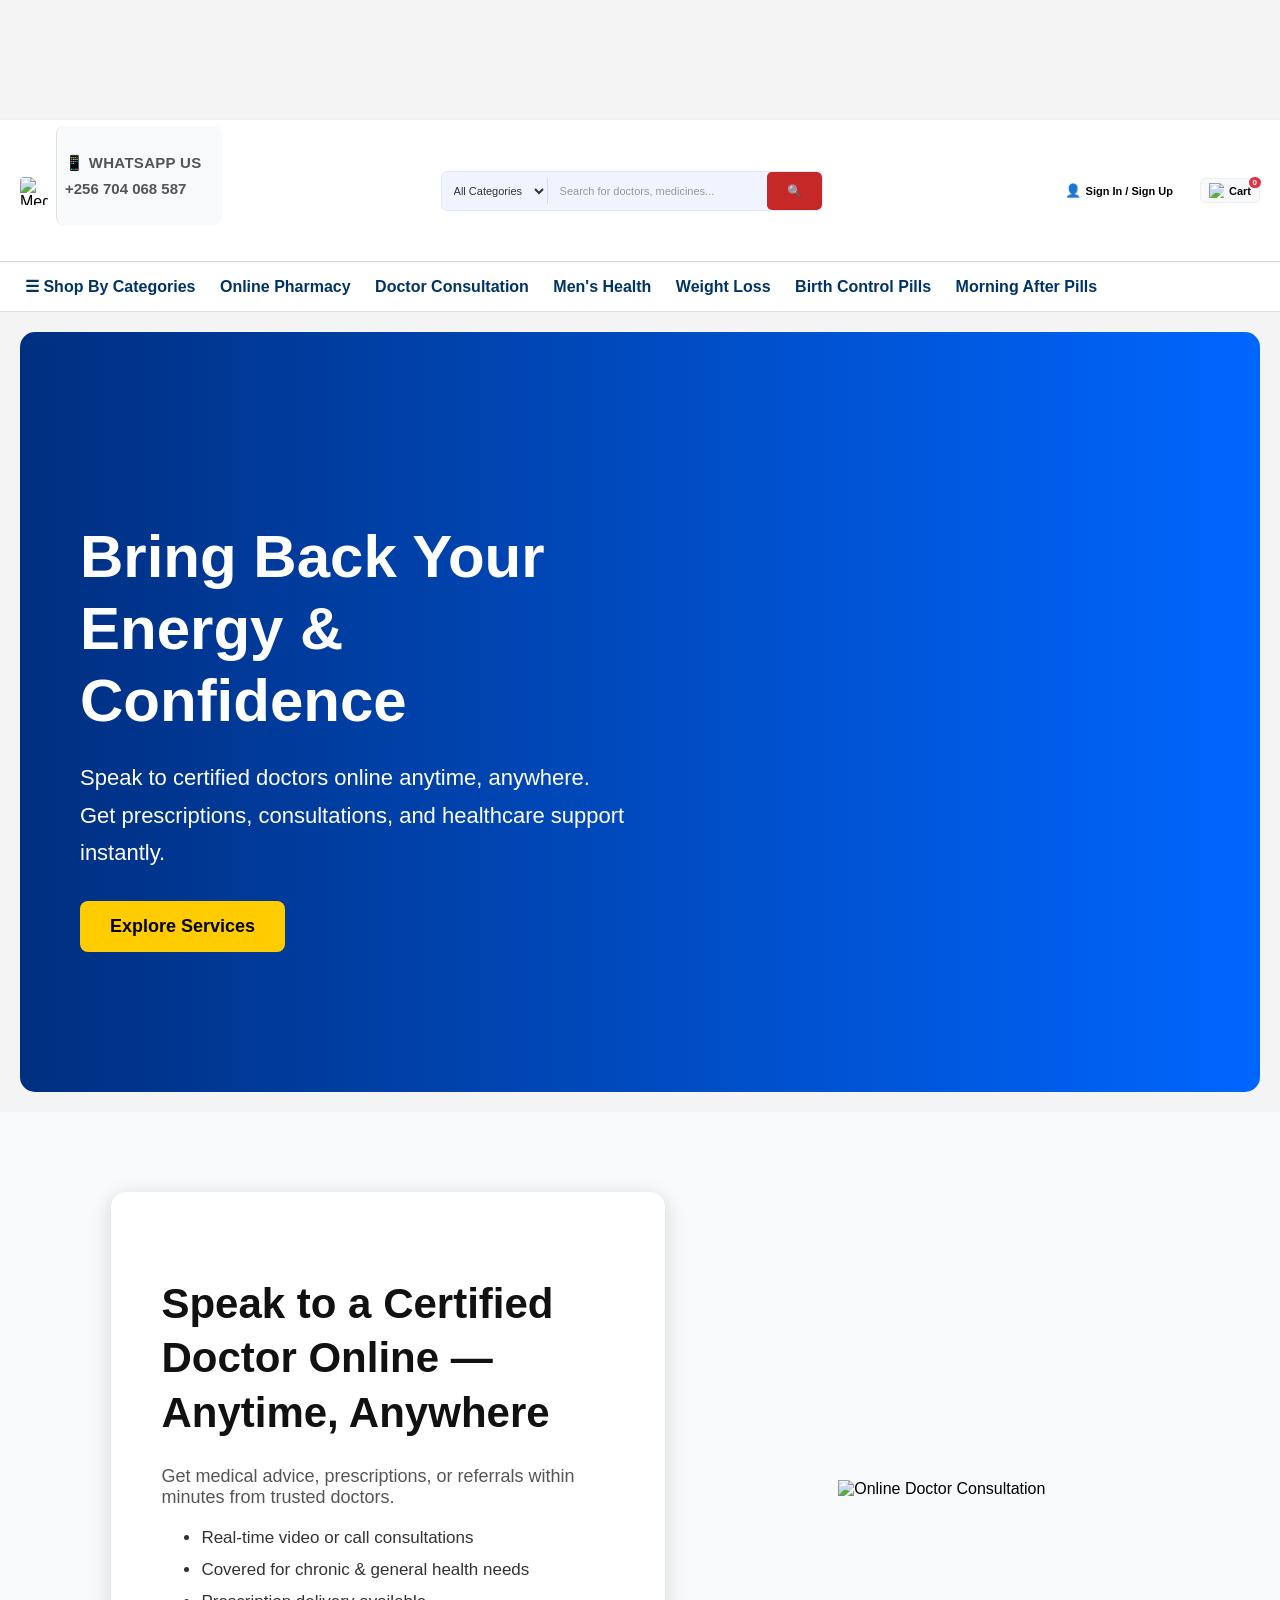
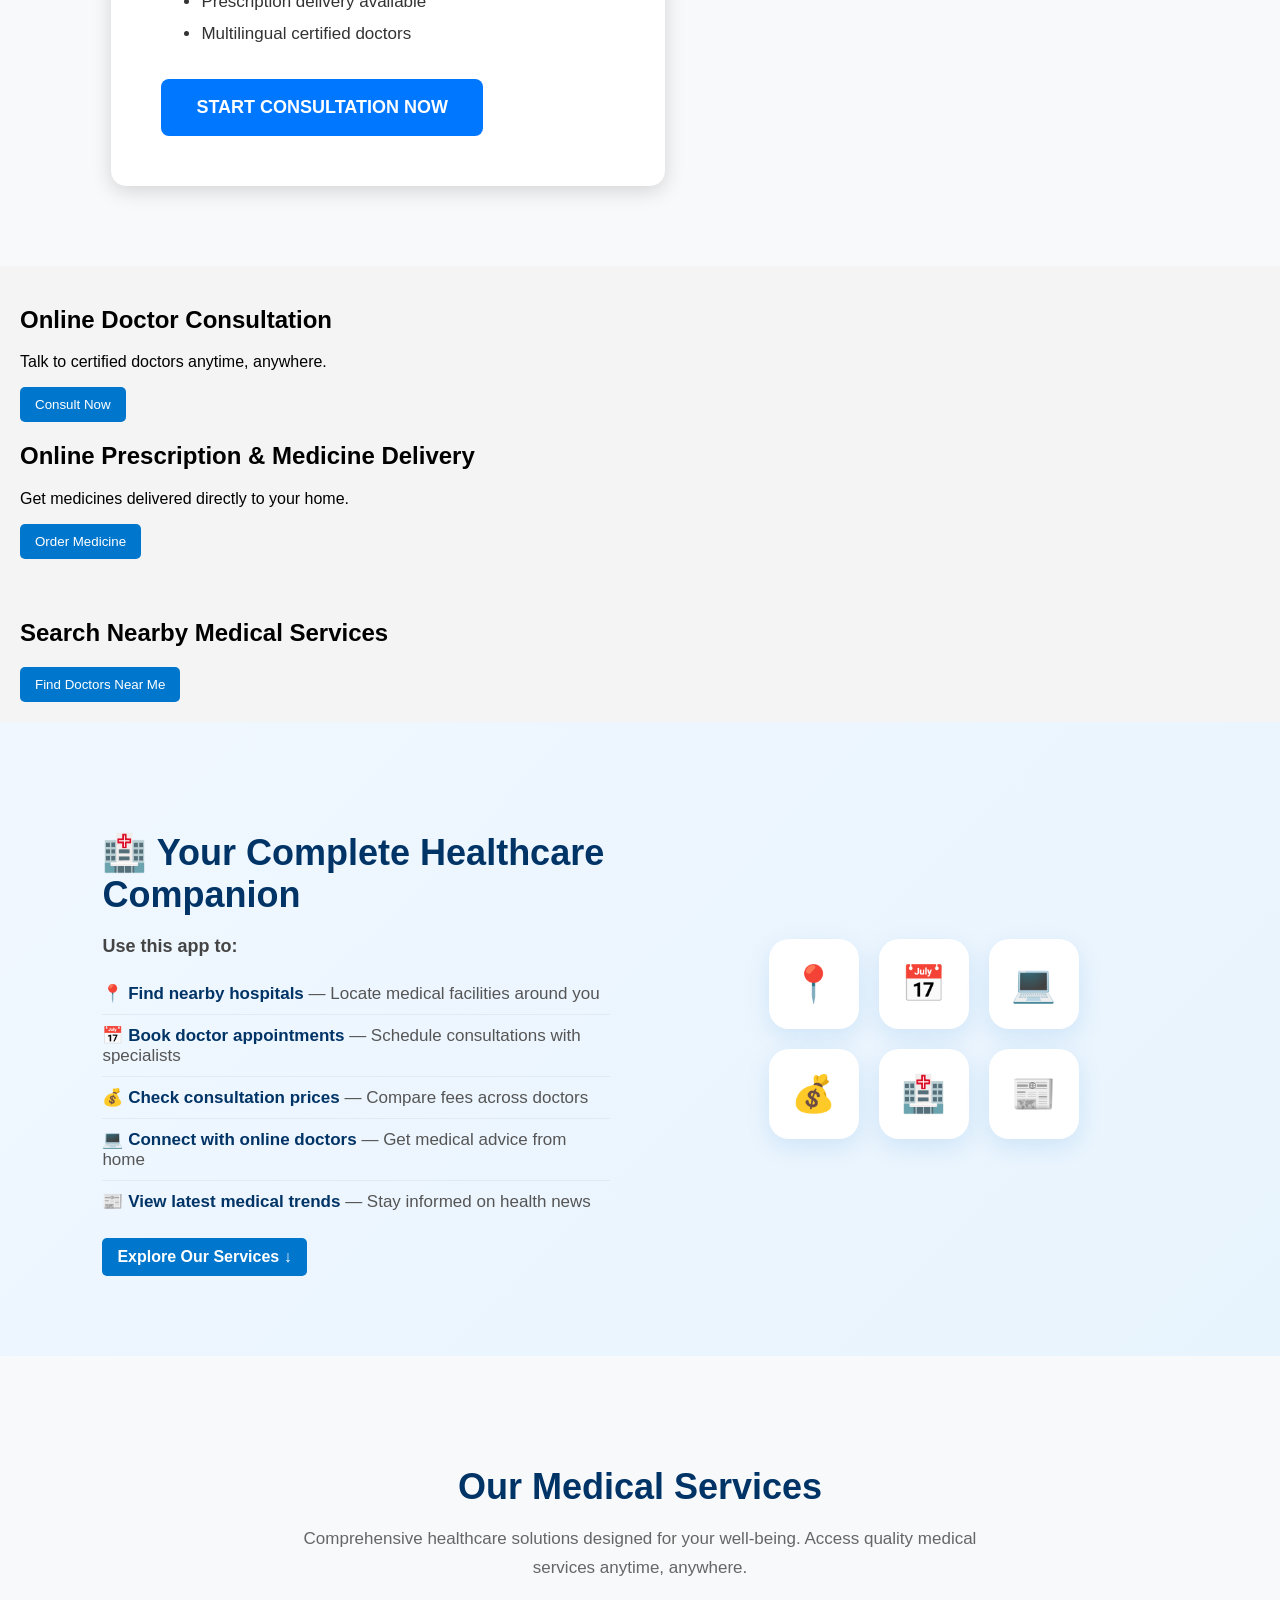
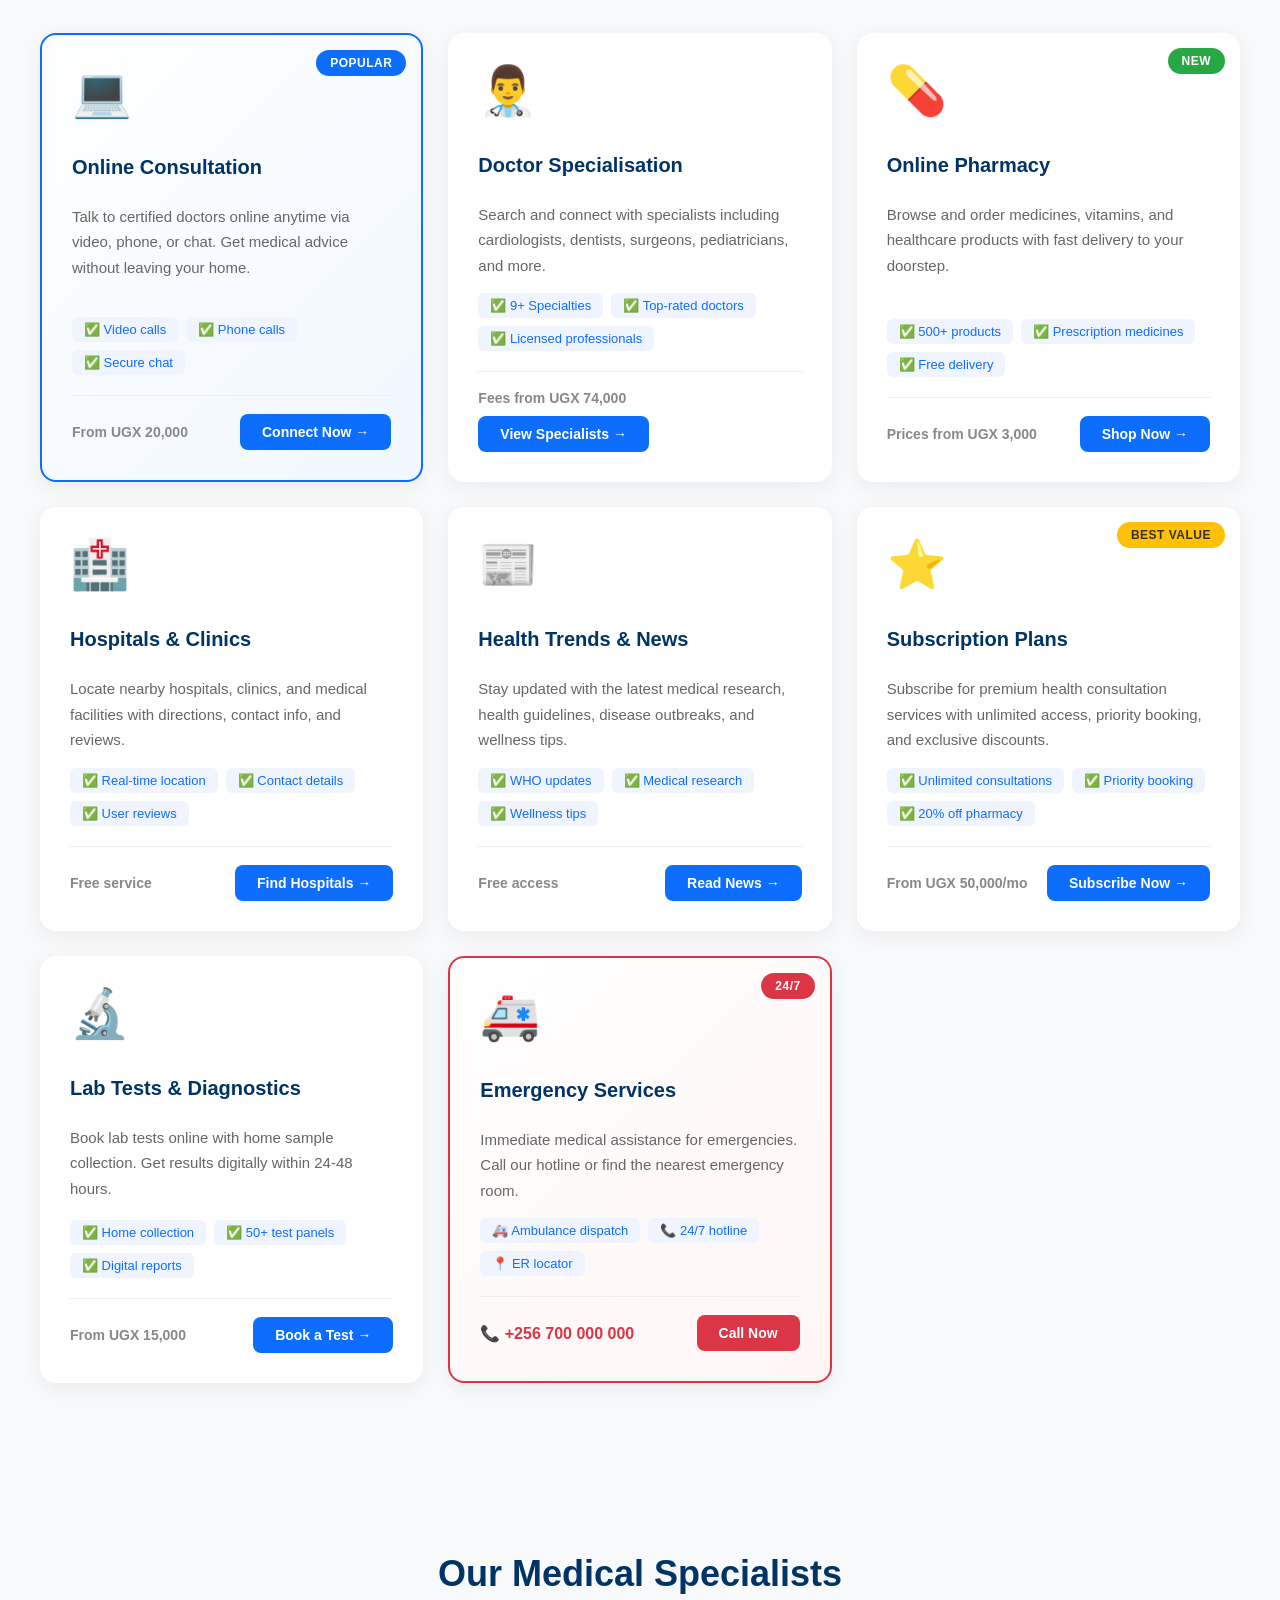
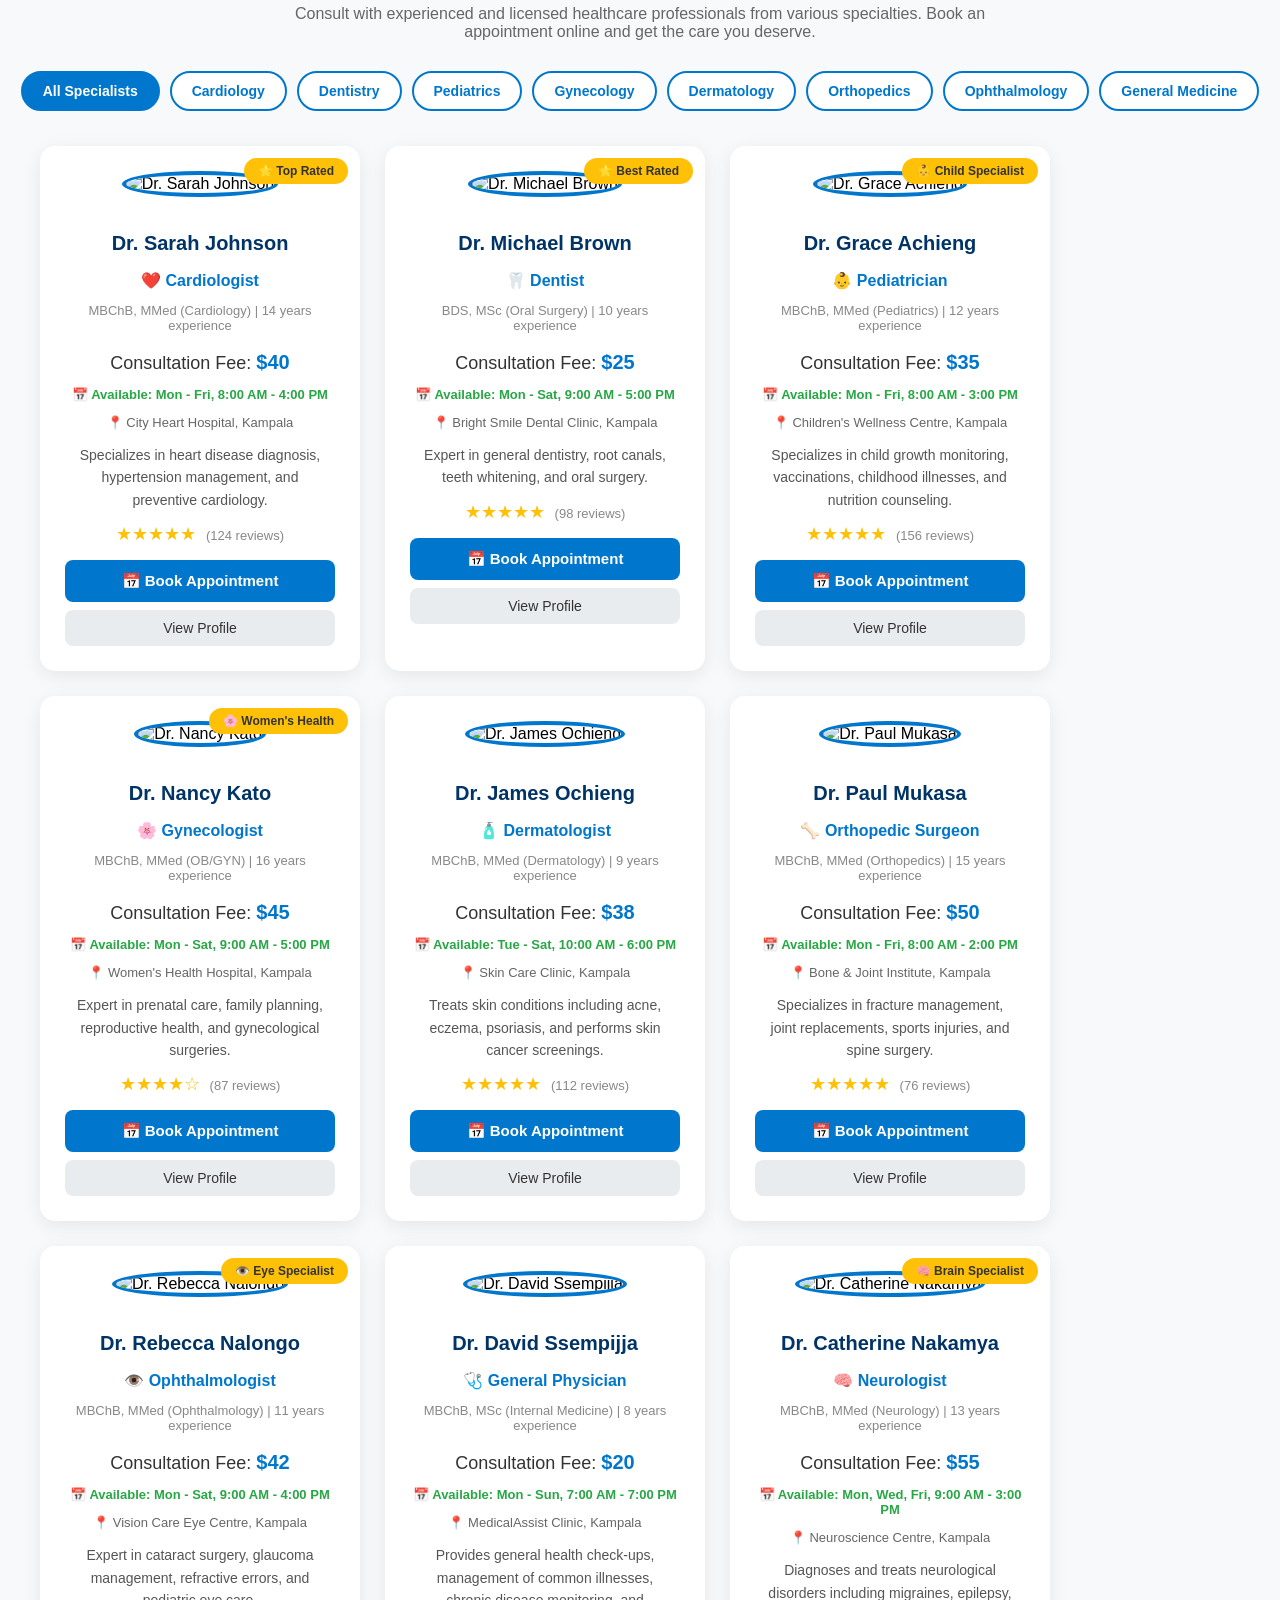
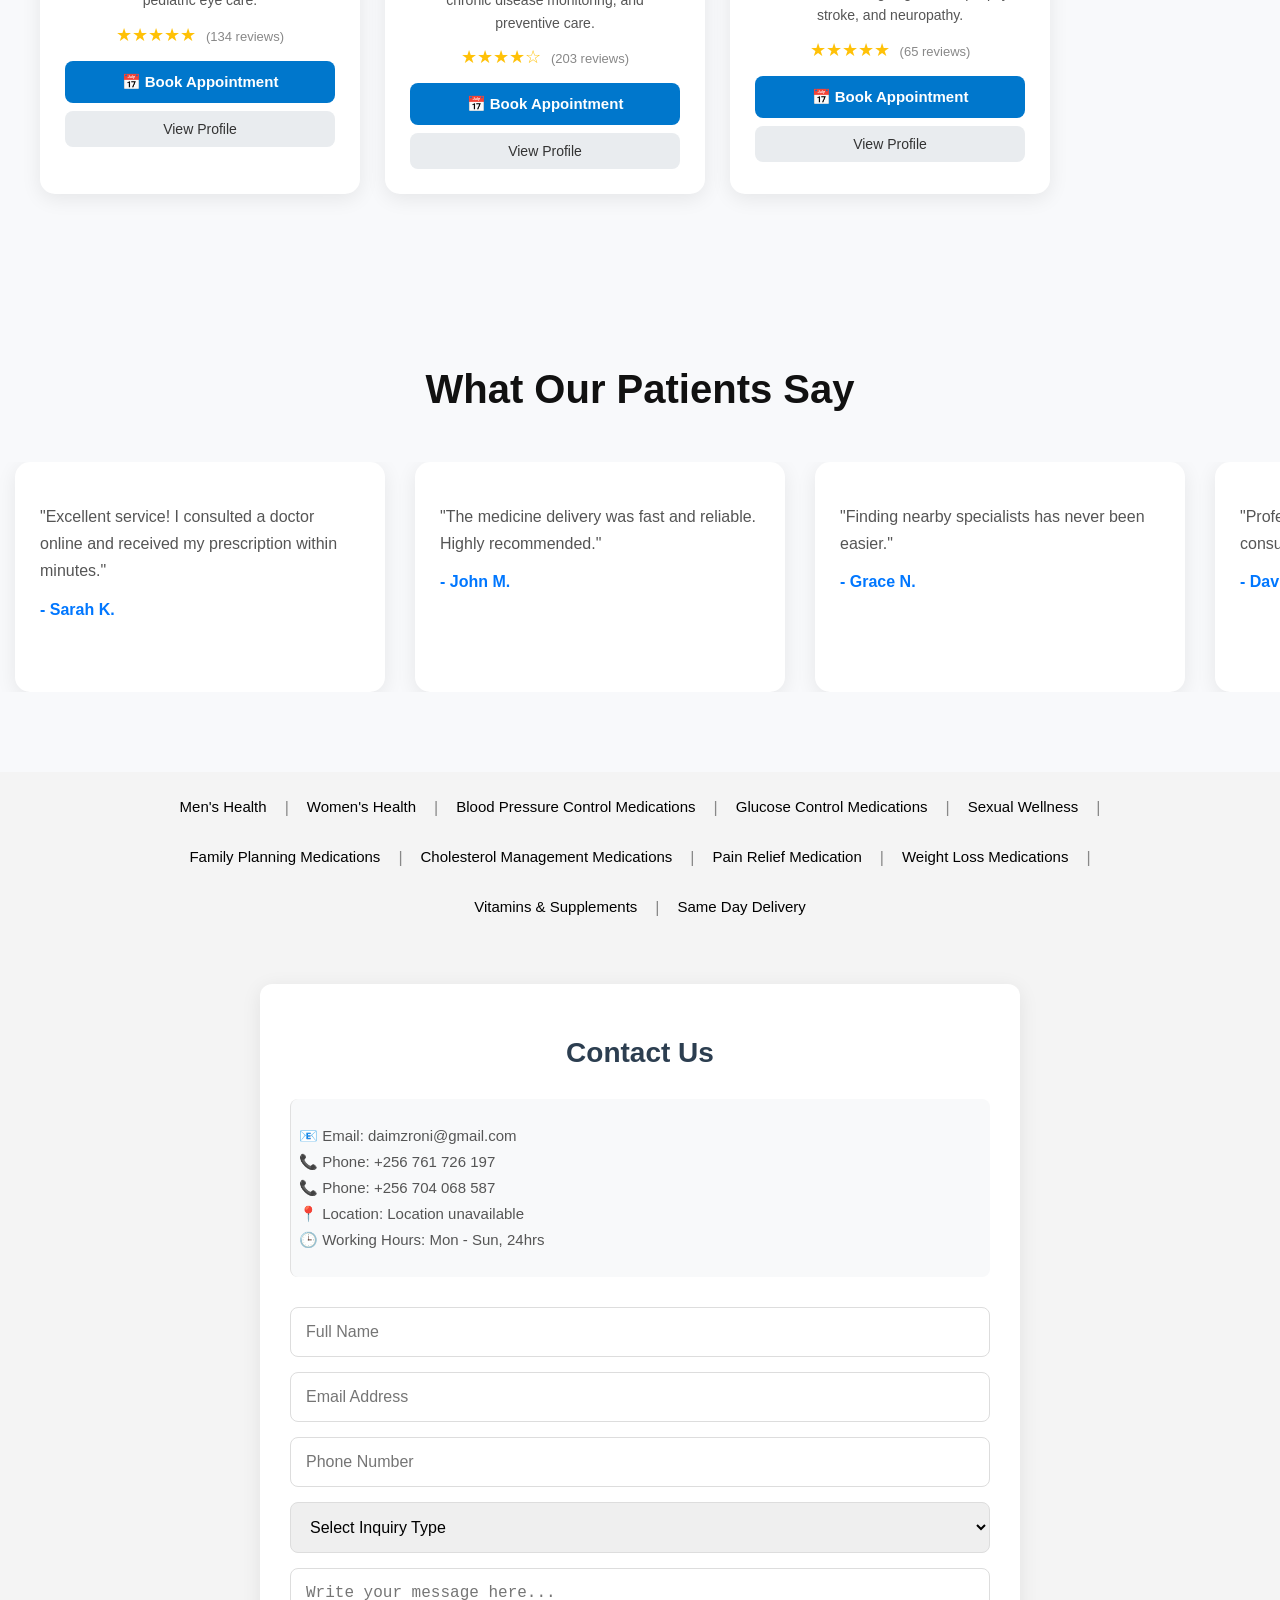
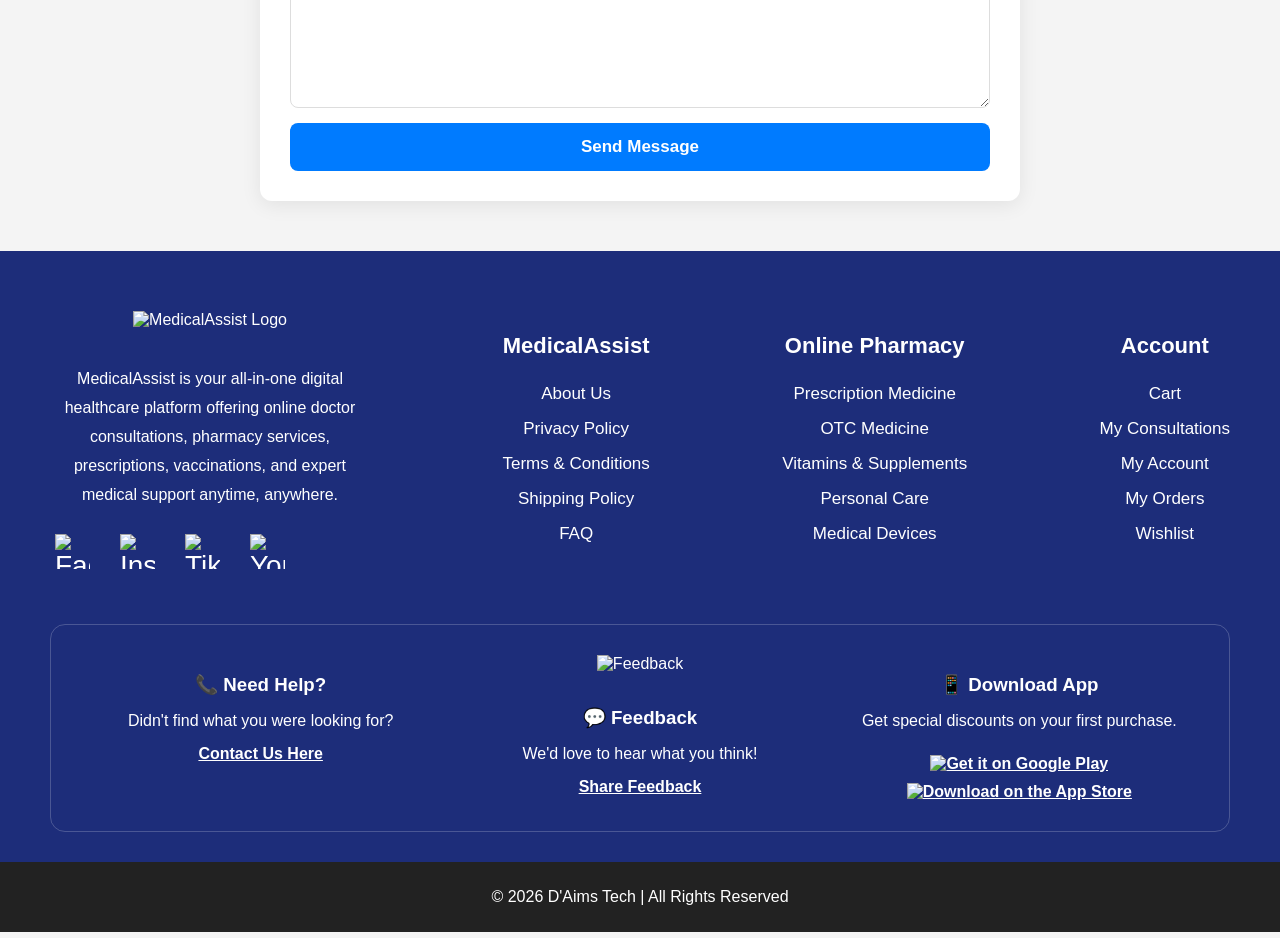
==== commit a39e3ee8: "Update index.html" ====
--- a/index.html
+++ b/index.html
@@ -3,21 +3,19 @@
 <head>
     <meta charset="UTF-8">
     <meta name="viewport" content="width=device-width, initial-scale=1.0">
-    <meta name="description" content="Medical Assistance App helps users find doctors, hospitals, pharmacies, online consultations and medicine delivery services.">
-    <meta name="keywords" content="doctor consultation, pharmacy, medicine delivery, hospitals, healthcare"/>
-    <title>Medical Assistance App</title>
+    <meta name="description" content="MedicalAssist - Find doctors, hospitals, pharmacies, online consultations and medicine delivery services in Uganda.">
+    <meta name="keywords" content="doctor consultation, pharmacy, medicine delivery, hospitals, healthcare, Uganda"/>
+    <title>MedicalAssist - Your Healthcare Companion</title>
     <link rel="stylesheet" href="style.css">
 </head>
 <body>
-   <!-- ===== HEADER SECTION ===== -->
+<!-- ===== HEADER ===== -->
 <header class="site-header">
     <h1>🏥 MedicalAssist</h1>
     <p>Find nearby doctors, hospitals and pharmacies</p>
 </header>
-
 <!-- ===== TOP NAVIGATION BAR ===== -->
 <section class="top-navbar">
-
     <!-- LEFT: Logo + Contact -->
     <div class="logo-section">
         <img src="images/w3cert.gif" alt="MedicalAssist Logo" class="logo">
@@ -26,7 +24,6 @@
             <p class="contact-number">+256 704 068 587</p>
         </div>
     </div>
-
     <!-- CENTER: Search Bar -->
     <div class="search-container">
         <select id="category-filter" aria-label="Filter by category">
@@ -36,92 +33,92 @@
             <option value="pharmacy">Pharmacy</option>
             <option value="medicines">Medicines</option>
         </select>
-        <label for="search-input" class="sr-only"></label>
+        <label for="search-input" class="sr-only">Search MedicalAssist</label>
         <input id="search-input" type="search" placeholder="Search for doctors, medicines..." class="search-input">
         <button type="submit" class="search-btn" aria-label="Search">🔍</button>
     </div>
-
     <!-- RIGHT: User Actions -->
     <div class="user-section">
-        <a href="#" class="user-link">
+        <a href="signin.html" class="user-link">
             <span class="user-icon">👤</span> Sign In / Sign Up
         </a>
-        <a href="#" class="user-link cart-link">
+        <a href="cart.html" class="user-link cart-link">
             <img src="images/cart.png" alt="Shopping Cart" class="cart-icon">
             <span class="cart-text">Cart</span>
             <span class="cart-badge">0</span>
         </a>
     </div>
 </section>
-<!-- MENU -->
+<!-- ===== MENU BAR ===== -->
 <section class="menu-bar">
-   <nav>
-    <a href="categories.html">☰ Shop By Categories</a>
-    <a href="online-pharmacy.html">Online Pharmacy</a>
-    <a href="doctor-consultation.html">Doctor Consultation</a>
-    <a href="mens-health.html">Men's Health</a>
-    <a href="weight-loss.html">Weight Loss</a>
-    <a href="birth-control-pills.html">Birth Control Pills</a>
-    <a href="morning-after-pills.html">Morning After Pills</a>
-</nav>
-</section>
-    <!-- HERO SECTION -->
+    <nav>
+        <a href="categories.html">☰ Shop By Categories</a>
+        <a href="online-pharmacy.html">Online Pharmacy</a>
+        <a href="doctor-consultation.html">Doctor Consultation</a>
+        <a href="mens-health.html">Men's Health</a>
+        <a href="weight-loss.html">Weight Loss</a>
+        <a href="birth-control-pills.html">Birth Control Pills</a>
+        <a href="morning-after-pills.html">Morning After Pills</a>
+    </nav>
+</section>
+<!-- ===== HERO SECTION ===== -->
 <section class="hero-section">
-    <!-- LEFT CONTENT -->
     <div class="hero-content">
-        <h1>  Bring Back Your Energy & Confidence </h1>
+        <h1>Bring Back Your Energy & Confidence</h1>
         <p>
             Speak to certified doctors online anytime, anywhere.
             Get prescriptions, consultations, and healthcare support instantly.
         </p>
-       <a href="online-pharmacy.html"><button type="button">   Explore Services</button> </a>
-    </div>
-    <!-- ANIMATED IMAGE -->
+        <a href="online-pharmacy.html"><button type="button">Explore Services</button></a>
+    </div>
     <div class="hero-image">
-    <img src="images/center.png" class="slide active" alt="Healthcare">
-    <img src="images/ug.jpg" class="slide" alt="Doctor Consultation">
-    <img src="images/Uganda.jpg" class="slide" alt="Hospital Services">
-    <img src="images/updfmedical.jpeg" class="slide" alt="Pharmacy Services">
-</div>
-</section>
-<!-- ONLINE CONSULTATION SECTION -->
+        <img src="images/center.png" class="slide active" alt="Healthcare">
+        <img src="images/ug.jpg" class="slide" alt="Doctor Consultation">
+        <img src="images/Uganda.jpg" class="slide" alt="Hospital Services">
+        <img src="images/updfmedical.jpeg" class="slide" alt="Pharmacy Services">
+    </div>
+</section>
+<!-- ===== ONLINE CONSULTATION SECTION ===== -->
 <section class="consultation-section">
     <div class="consultation-container">
-    <div class="consultation-box">
-        <h1> Speak to a Certified Doctor Online — Anytime, Anywhere </h1>
-        <p class="consultation-text">
-            Get medical advice, prescriptions, or referrals
-            within minutes from trusted doctors. </p>
-        <ul>
-            <li>Real-time video or call consultations</li>
-            <li>Covered for chronic & general health needs</li>
-            <li>Prescription delivery available</li>
-            <li>Multilingual certified doctors</li>
-        </ul>
-        <button> START CONSULTATION NOW </button>
-       </div> 
-         <div class="consultation-image"> <img src="images/doctor.webp" alt="Online Doctor Consultation">
-        </div>
-    </div>
-</section>
-<!-- FEATURE CARDS -->
+        <div class="consultation-box">
+            <h1>Speak to a Certified Doctor Online — Anytime, Anywhere</h1>
+            <p class="consultation-text">
+                Get medical advice, prescriptions, or referrals
+                within minutes from trusted doctors.
+            </p>
+            <ul>
+                <li>Real-time video or call consultations</li>
+                <li>Covered for chronic & general health needs</li>
+                <li>Prescription delivery available</li>
+                <li>Multilingual certified doctors</li>
+            </ul>
+            <a href="doctor-consultation.html"><button>START CONSULTATION NOW</button></a>
+        </div>
+        <div class="consultation-image">
+            <img src="images/doctor.webp" alt="Online Doctor Consultation">
+        </div>
+    </div>
+</section>
+<!-- ===== FEATURE CARDS ===== -->
 <section class="features">
-    <div class="feature-card"> <h2>Online Doctor Consultation</h2>  <p> Talk to certified doctors anytime, anywhere. </p>
-        <button>Consult Now</button>
+    <div class="feature-card">
+        <h2>Online Doctor Consultation</h2>
+        <p>Talk to certified doctors anytime, anywhere.</p>
+        <a href="doctor-consultation.html"><button>Consult Now</button></a>
     </div>
     <div class="feature-card">
         <h2>Online Prescription & Medicine Delivery</h2>
-        <p>  Get medicines delivered directly to your home. </p>
-        <button>Order Medicine</button>
-    </div>
-</section>
-    <!-- SEARCH SECTION -->
-    <section class="search-section">
-        <h2>Search Nearby Medical Services</h2>
-        <button onclick="getLocation()">
-            Find Doctors Near Me
-        </button>
-<!-- MORE INFO SECTION -->
+        <p>Get medicines delivered directly to your home.</p>
+        <a href="online-pharmacy.html"><button>Order Medicine</button></a>
+    </div>
+</section>
+<!-- ===== SEARCH SECTION ===== -->
+<section class="search-section">
+    <h2>Search Nearby Medical Services</h2>
+    <button onclick="getLocation()">Find Doctors Near Me</button>
+</section>
+<!-- ===== MORE INFO SECTION ===== -->
 <section class="more-info-section">
     <div class="more-info-container">
         <div class="more-info-content">
@@ -148,16 +145,13 @@
         </div>
     </div>
 </section>
-
-<!-- SERVICES SECTION -->
+<!-- ===== SERVICES SECTION ===== -->
 <section class="services" id="services">
     <div class="services-header">
         <h2>Our Medical Services</h2>
         <p>Comprehensive healthcare solutions designed for your well-being. Access quality medical services anytime, anywhere.</p>
     </div>
-
     <div class="services-grid">
-
         <!-- 1. Online Consultation -->
         <div class="service-card featured">
             <div class="service-icon">💻</div>
@@ -174,7 +168,6 @@
                 <a href="doctor-consultation.html" class="service-btn">Connect Now →</a>
             </div>
         </div>
-
         <!-- 2. Doctor Specialisation -->
         <div class="service-card">
             <div class="service-icon">👨‍⚕️</div>
@@ -190,7 +183,6 @@
                 <a href="doctors.html" class="service-btn">View Specialists →</a>
             </div>
         </div>
-
         <!-- 3. Online Pharmacy -->
         <div class="service-card">
             <div class="service-icon">💊</div>
@@ -207,7 +199,6 @@
                 <a href="online-pharmacy.html" class="service-btn">Shop Now →</a>
             </div>
         </div>
-
         <!-- 4. Hospitals & Clinics -->
         <div class="service-card" id="hospitals">
             <div class="service-icon">🏥</div>
@@ -223,7 +214,6 @@
                 <a href="https://www.google.com/maps/search/hospitals+near+me/" target="_blank" rel="noopener noreferrer" class="service-btn">Find Hospitals →</a>
             </div>
         </div>
-
         <!-- 5. Health Trends & News -->
         <div class="service-card">
             <div class="service-icon">📰</div>
@@ -239,7 +229,6 @@
                 <a href="https://www.who.int/news-room" target="_blank" rel="noopener noreferrer" class="service-btn">Read News →</a>
             </div>
         </div>
-
         <!-- 6. Subscription Plans -->
         <div class="service-card">
             <div class="service-icon">⭐</div>
@@ -253,10 +242,9 @@
             </div>
             <div class="service-footer">
                 <span class="service-price">From UGX 50,000/mo</span>
-                <a href="#" class="service-btn">Subscribe Now →</a>
-            </div>
-        </div>
-
+                <a href="subscriptions.html" class="service-btn">Subscribe Now →</a>
+            </div>
+        </div>
         <!-- 7. Lab Tests -->
         <div class="service-card">
             <div class="service-icon">🔬</div>
@@ -269,10 +257,9 @@
             </div>
             <div class="service-footer">
                 <span class="service-price">From UGX 15,000</span>
-                <a href="#" class="service-btn">Book a Test →</a>
-            </div>
-        </div>
-
+                <a href="lab-tests.html" class="service-btn">Book a Test →</a>
+            </div>
+        </div>
         <!-- 8. Emergency Services -->
         <div class="service-card emergency">
             <div class="service-icon">🚑</div>
@@ -289,17 +276,15 @@
                 <a href="tel:+256700000000" class="service-btn service-btn-red">Call Now</a>
             </div>
         </div>
-
-    </div>
-</section>
-   <!-- DOCTOR LIST -->
+    </div>
+</section>
+<!-- ===== DOCTORS SECTION ===== -->
 <section id="doctors">
     <h2>Our Medical Specialists</h2>
     <p style="text-align:center; max-width:700px; margin:0 auto 30px; color:#666; font-size:16px;">
-        Consult with experienced and licensed healthcare professionals from various specialties. 
+        Consult with experienced and licensed healthcare professionals from various specialties.
         Book an appointment online and get the care you deserve.
     </p>
-
     <!-- Doctor Specialty Filter -->
     <div class="doctor-filter">
         <button class="active" onclick="filterDoctors('all')">All Specialists</button>
@@ -312,8 +297,8 @@
         <button onclick="filterDoctors('ophthalmology')">Ophthalmology</button>
         <button onclick="filterDoctors('general')">General Medicine</button>
     </div>
-
     <div id="doctor-list">
+         <div id="doctor-list">
         <!-- 1. CARDIOLOGY -->
         <div class="doctor-card" data-specialty="cardiology">
             <div class="doctor-badge">⭐ Top Rated</div>
@@ -331,7 +316,6 @@
             <a href="doctor-consultation.html?doctor=sarah-johnson&specialty=cardiology" class="book-btn">📅 Book Appointment</a>
             <button class="view-profile-btn" onclick="viewDoctorProfile('sarah-johnson')">View Profile</button>
         </div>
-
         <!-- 2. DENTISTRY -->
         <div class="doctor-card" data-specialty="dentistry">
             <div class="doctor-badge">⭐ Best Rated</div>
@@ -349,7 +333,6 @@
             <a href="doctor-consultation.html?doctor=michael-brown&specialty=dentistry" class="book-btn">📅 Book Appointment</a>
             <button class="view-profile-btn" onclick="viewDoctorProfile('michael-brown')">View Profile</button>
         </div>
-
         <!-- 3. PEDIATRICS -->
         <div class="doctor-card" data-specialty="pediatrics">
             <div class="doctor-badge">👶 Child Specialist</div>
@@ -367,7 +350,6 @@
             <a href="doctor-consultation.html?doctor=grace-achieng&specialty=pediatrics" class="book-btn">📅 Book Appointment</a>
             <button class="view-profile-btn" onclick="viewDoctorProfile('grace-achieng')">View Profile</button>
         </div>
-
         <!-- 4. GYNECOLOGY -->
         <div class="doctor-card" data-specialty="gynecology">
             <div class="doctor-badge">🌸 Women's Health</div>
@@ -385,7 +367,6 @@
             <a href="doctor-consultation.html?doctor=nancy-kato&specialty=gynecology" class="book-btn">📅 Book Appointment</a>
             <button class="view-profile-btn" onclick="viewDoctorProfile('nancy-kato')">View Profile</button>
         </div>
-
         <!-- 5. DERMATOLOGY -->
         <div class="doctor-card" data-specialty="dermatology">
             <img src="images/doctor-placeholder.jpg" alt="Dr. James Ochieng">
@@ -402,7 +383,6 @@
             <a href="doctor-consultation.html?doctor=james-ochieng&specialty=dermatology" class="book-btn">📅 Book Appointment</a>
             <button class="view-profile-btn" onclick="viewDoctorProfile('james-ochieng')">View Profile</button>
         </div>
-
         <!-- 6. ORTHOPEDICS -->
         <div class="doctor-card" data-specialty="orthopedics">
             <img src="images/doctor-placeholder.jpg" alt="Dr. Paul Mukasa">
@@ -419,7 +399,6 @@
             <a href="doctor-consultation.html?doctor=paul-mukasa&specialty=orthopedics" class="book-btn">📅 Book Appointment</a>
             <button class="view-profile-btn" onclick="viewDoctorProfile('paul-mukasa')">View Profile</button>
         </div>
-
         <!-- 7. OPHTHALMOLOGY -->
         <div class="doctor-card" data-specialty="ophthalmology">
             <div class="doctor-badge">👁️ Eye Specialist</div>
@@ -437,7 +416,6 @@
             <a href="doctor-consultation.html?doctor=rebecca-nalongo&specialty=ophthalmology" class="book-btn">📅 Book Appointment</a>
             <button class="view-profile-btn" onclick="viewDoctorProfile('rebecca-nalongo')">View Profile</button>
         </div>
-
         <!-- 8. GENERAL MEDICINE -->
         <div class="doctor-card" data-specialty="general">
             <img src="images/doctor-placeholder.jpg" alt="Dr. David Ssempijja">
@@ -454,7 +432,6 @@
             <a href="doctor-consultation.html?doctor=david-ssempijja&specialty=general" class="book-btn">📅 Book Appointment</a>
             <button class="view-profile-btn" onclick="viewDoctorProfile('david-ssempijja')">View Profile</button>
         </div>
-
         <!-- 9. NEUROLOGY -->
         <div class="doctor-card" data-specialty="general">
             <div class="doctor-badge">🧠 Brain Specialist</div>
@@ -474,83 +451,83 @@
         </div>
     </div>
 </section>
-    <section class="reviews-section">
+<!-- ===== REVIEWS SECTION ===== -->
+<section class="reviews-section">
     <h2>What Our Patients Say</h2>
     <div class="reviews-container">
         <div class="reviews-track">
             <div class="review-card">
-                <p>  "Excellent service! I consulted a doctor online and received my prescription within minutes."</p>
+                <p>"Excellent service! I consulted a doctor online and received my prescription within minutes."</p>
                 <h4>- Sarah K.</h4>
             </div>
             <div class="review-card">
-                <p> "The medicine delivery was fast and reliable. Highly recommended."</p>
+                <p>"The medicine delivery was fast and reliable. Highly recommended."</p>
                 <h4>- John M.</h4>
             </div>
             <div class="review-card">
-                <p> "Finding nearby specialists has never been easier." </p>
+                <p>"Finding nearby specialists has never been easier."</p>
                 <h4>- Grace N.</h4>
             </div>
             <div class="review-card">
-                <p> "Professional doctors and affordable consultation fees." </p>
+                <p>"Professional doctors and affordable consultation fees."</p>
                 <h4>- David O.</h4>
             </div>
             <div class="review-card">
-                <p>  "Very helpful platform for managing family healthcare." </p>
+                <p>"Very helpful platform for managing family healthcare."</p>
                 <h4>- Rebecca A.</h4>
             </div>
-            <!-- Duplicate for smooth infinite scrolling -->
-            <div class="review-card">
-                <p> "Excellent service! I consulted a doctor online and received my prescription within minutes." </p>
+            <!-- Duplicate for infinite scroll -->
+            <div class="review-card">
+                <p>"Excellent service! I consulted a doctor online and received my prescription within minutes."</p>
                 <h4>- Sarah K.</h4>
             </div>
             <div class="review-card">
-                <p> "The medicine delivery was fast and reliable. Highly recommended." </p>
+                <p>"The medicine delivery was fast and reliable. Highly recommended."</p>
                 <h4>- John M.</h4>
             </div>
             <div class="review-card">
-                <p>   "Finding nearby specialists has never been easier." </p>
+                <p>"Finding nearby specialists has never been easier."</p>
                 <h4>- Grace N.</h4>
             </div>
             <div class="review-card">
-                <p>  "Professional doctors and affordable consultation fees." </p>
+                <p>"Professional doctors and affordable consultation fees."</p>
                 <h4>- David O.</h4>
             </div>
-
-            <div class="review-card">
-                <p>
-                    "Very helpful platform for managing family healthcare."
-                </p>
+            <div class="review-card">
+                <p>"Very helpful platform for managing family healthcare."</p>
                 <h4>- Rebecca A.</h4>
             </div>
-            <div class="review-card">
-
-    <img src="doctor.webp" alt="Patient">
-
-    <p>
-        "Excellent service! I consulted a doctor online and received my prescription within minutes."
-    </p>
-
-    <h4>Sarah K.</h4>
-</div>
-        </div>
-    </div>
-</section>
-    <!-- CONTACT -->
-  <section id="contact" class="contact-section">
+        </div>
+    </div>
+</section>
+<!-- ===== MEDICINE CATEGORIES ===== -->
+<section class="medicine-categories">
+    <a href="mens-health.html">Men's Health</a> <span>|</span>
+    <a href="womens-health.html">Women's Health</a> <span>|</span>
+    <a href="bp-medications.html">Blood Pressure Control Medications</a> <span>|</span>
+    <a href="diabetes-care.html">Glucose Control Medications</a> <span>|</span>
+    <a href="sexual-wellness.html">Sexual Wellness</a> <span>|</span>
+    <a href="family-planning.html">Family Planning Medications</a> <span>|</span>
+    <a href="cholesterol.html">Cholesterol Management Medications</a> <span>|</span>
+    <a href="pain-relief.html">Pain Relief Medication</a> <span>|</span>
+    <a href="weight-loss.html">Weight Loss Medications</a> <span>|</span>
+    <a href="vitamins.html">Vitamins & Supplements</a> <span>|</span>
+    <a href="same-day-delivery.html">Same Day Delivery</a>
+</section>
+<!-- ===== CONTACT SECTION ===== -->
+<section id="contact" class="contact-section">
     <h2>Contact Us</h2>
     <div class="contact-info">
         <p>📧 Email: daimzroni@gmail.com</p>
-        <p>📞 Phone: +256 761726197</p>
-        <div class="contact-info">
-            <p>📞 Phone: +256 704068587</p>
-            <p>📍 Location: <span id="location">Detecting location...</span></p>
-        </div>
+        <p>📞 Phone: +256 761 726 197</p>
+        <p>📞 Phone: +256 704 068 587</p>
+        <p>📍 Location: <span id="location">Detecting location...</span></p>
         <p>🕒 Working Hours: Mon - Sun, 24hrs</p>
     </div>
     <form class="contact-form" id="contactForm">
-        <input type="text"  id="fullName"  placeholder="Full Name" required >
-        <input  type="email"  id="emailAddress" placeholder="Email Address" required >
-        <input type="tel" id="phoneNumber" placeholder="Phone Number" >
+        <input type="text" id="fullName" placeholder="Full Name" required>
+        <input type="email" id="emailAddress" placeholder="Email Address" required>
+        <input type="tel" id="phoneNumber" placeholder="Phone Number">
         <select id="inquiryType" required>
             <option value="">Select Inquiry Type</option>
             <option>General Inquiry</option>
@@ -558,207 +535,108 @@
             <option>Medical Consultation</option>
             <option>Feedback</option>
         </select>
-        <textarea id="message" placeholder="Write your message here..."  rows="6" required ></textarea>
-        <button type="submit"> Send Message </button>
+        <textarea id="message" placeholder="Write your message here..." rows="6" required></textarea>
+        <button type="submit">Send Message</button>
     </form>
-    <!-- Status message placeholder -->
     <div id="formStatus" style="display:none; margin-top:20px; padding:15px; border-radius:8px;"></div>
-
-</section>
-
-<script src="https://code.jquery.com/jquery-3.6.0.min.js"></script>
-<script src="contact.js"></script>
-
-    <div class="medicine-categories">
-
-        <a href="#">Men's Health</a>
-        <span>|</span>
-
-        <a href="#">Women's Health</a>
-        <span>|</span>
-
-        <a href="#">Blood Pressure Control Medications</a>
-        <span>|</span>
-
-        <a href="#">Glucose Control Medications</a>
-        <span>|</span>
-
-        <a href="#">Sexual Wellness</a>
-        <span>|</span>
-
-        <a href="#">Family Planning Medications</a>
-        <span>|</span>
-
-        <a href="#">Cholesterol Management Medications</a>
-        <span>|</span>
-
-        <a href="#">Pain Relief Medication</a>
-        <span>|</span>
-
-        <a href="#">Weight Loss Medications</a>
-        <span>|</span>
-
-        <a href="#">Vitamins & Supplements</a>
-        <span>|</span>
-
-        <a href="#">Same Day Delivery</a>
-
-    </div>
-
-</section>
-    <!-- FOOTER -->
-
+</section>
+<!-- ===== FOOTER ===== -->
 <footer class="footer">
-
     <div class="footer-container">
-
         <!-- LEFT SECTION -->
-
         <div class="footer-about">
-
-            <img src="images/w3cert.gif" alt="Medical Assistance Logo">
+            <img src="images/w3cert.gif" alt="MedicalAssist Logo" class="footer-logo">
             <p>
-                Medical Assistance App is your all-in-one digital healthcare
+                MedicalAssist is your all-in-one digital healthcare
                 platform offering online doctor consultations, pharmacy
                 services, prescriptions, vaccinations, and expert medical
                 support anytime, anywhere.
             </p>
-
             <div class="social-icons">
-    <a href="https://facebook.com" target="_blank">
-        <img src="https://cdn-icons-png.flaticon.com/512/733/733547.png" alt="Facebook">
-    </a>
-
-    <a href="https://instagram.com" target="_blank">
-        <img src="https://cdn-icons-png.flaticon.com/512/2111/2111463.png" alt="Instagram">
-    </a>
-
-    <a href="https://tiktok.com" target="_blank">
-        <img src="https://cdn-icons-png.flaticon.com/512/3046/3046121.png" alt="TikTok">
-    </a>
-
-    <a href="https://youtube.com" target="_blank">
-        <img src="https://cdn-icons-png.flaticon.com/512/1384/1384060.png" alt="YouTube">
-    </a>
-</div>
-
-        </div>
-
+                <a href="https://facebook.com" target="_blank" rel="noopener noreferrer">
+                    <img src="https://cdn-icons-png.flaticon.com/512/733/733547.png" alt="Facebook">
+                </a>
+                <a href="https://instagram.com" target="_blank" rel="noopener noreferrer">
+                    <img src="https://cdn-icons-png.flaticon.com/512/2111/2111463.png" alt="Instagram">
+                </a>
+                <a href="https://tiktok.com" target="_blank" rel="noopener noreferrer">
+                    <img src="https://cdn-icons-png.flaticon.com/512/3046/3046121.png" alt="TikTok">
+                </a>
+                <a href="https://youtube.com" target="_blank" rel="noopener noreferrer">
+                    <img src="https://cdn-icons-png.flaticon.com/512/1384/1384060.png" alt="YouTube">
+                </a>
+            </div>
+        </div>
         <!-- COMPANY LINKS -->
-
         <div class="footer-links">
-
-            <h3>Medical Assistance</h3>
-
-            <a href="#">About Us</a>
-            <a href="#">Privacy Policy</a>
-            <a href="#">Terms & Conditions</a>
-            <a href="#">Shipping Policy</a>
-            <a href="#">FAQ</a>
-
-        </div>
-
+            <h3>MedicalAssist</h3>
+            <a href="about.html">About Us</a>
+            <a href="privacy.html">Privacy Policy</a>
+            <a href="terms.html">Terms & Conditions</a>
+            <a href="shipping.html">Shipping Policy</a>
+            <a href="faq.html">FAQ</a>
+        </div>
         <!-- PHARMACY LINKS -->
-
         <div class="footer-links">
-
-            <h3>ONLINE PHARMACY</h3>
-
-            <a href="#">Prescription Medicine</a>
-            <a href="#">OTC Medicine</a>
-            <a href="#">Vitamins & Supplements</a>
-            <a href="#">Personal Care</a>
-            <a href="#">Medical Devices</a>
-
-        </div>
-
+            <h3>Online Pharmacy</h3>
+            <a href="online-pharmacy.html?category=prescription">Prescription Medicine</a>
+            <a href="online-pharmacy.html?category=otc">OTC Medicine</a>
+            <a href="vitamins.html">Vitamins & Supplements</a>
+            <a href="personal-care.html">Personal Care</a>
+            <a href="medical-devices.html">Medical Devices</a>
+        </div>
         <!-- ACCOUNT LINKS -->
-
         <div class="footer-links">
-
-            <h3>ACCOUNT</h3>
-
-            <a href="#">Cart</a>
-            <a href="#">My Consultations</a>
-            <a href="#">My Account</a>
-            <a href="#">My Orders</a>
-            <a href="#">Wishlist</a>
-
-        </div>
-
-    </div>
-
+            <h3>Account</h3>
+            <a href="cart.html">Cart</a>
+            <a href="my-consultations.html">My Consultations</a>
+            <a href="my-account.html">My Account</a>
+            <a href="my-orders.html">My Orders</a>
+            <a href="wishlist.html">Wishlist</a>
+        </div>
+    </div>
     <!-- FOOTER BOTTOM -->
-
     <div class="footer-bottom">
-
         <div class="bottom-card">
-
             <h3>📞 Need Help?</h3>
-
             <p>Didn't find what you were looking for?</p>
-
-            <a href="#">CONTACT US HERE</a>
-
-        </div>
-
+            <a href="contact.html">Contact Us Here</a>
+        </div>
         <div class="bottom-card">
-
-    <img 
-        src="https://cdn-icons-png.flaticon.com/512/1828/1828919.png"
-        alt="Feedback"
-        class="card-image"
-    >
-
-    <h3>💬 Feedback</h3>
-
-    <p>We'd love to hear what you think!</p>
-
-    <a href="#">Share Feedback</a>
-
-</div>
-
+            <img src="https://cdn-icons-png.flaticon.com/512/1828/1828919.png" alt="Feedback" class="card-image">
+            <h3>💬 Feedback</h3>
+            <p>We'd love to hear what you think!</p>
+            <a href="feedback.html">Share Feedback</a>
+        </div>
         <div class="bottom-card">
-
-    <h3>📱 Download App</h3>
-
-    <p>Get special discounts on your first purchase.</p>
-
-    <a href="#" class="playstore-link">
-        <img  src="https://upload.wikimedia.org/wikipedia/commons/7/78/Google_Play_Store_badge_EN.svg"
-            alt="Get it on Google Play"
-            class="playstore-badge"
-        >
-    </a>
-     <a href="#" class="playstore-link">
-        <img src="https://developer.apple.com/assets/elements/badges/download-on-the-app-store.svg"
-             alt="Download on the App Store">
-    </a>
-    </div>
-</div>
-
-        
-
-    </div>
-
+            <h3>📱 Download App</h3>
+            <p>Get special discounts on your first purchase.</p>
+            <a href="#" class="playstore-link">
+                <img src="https://upload.wikimedia.org/wikipedia/commons/7/78/Google_Play_Store_badge_EN.svg"
+                     alt="Get it on Google Play" class="playstore-badge">
+            </a>
+            <a href="#" class="playstore-link">
+                <img src="https://developer.apple.com/assets/elements/badges/download-on-the-app-store.svg"
+                     alt="Download on the App Store" class="playstore-badge">
+            </a>
+        </div>
+    </div>
 </footer>
-
-    <!-- FOOTER -->
-    <footer>
-        <p>© 2026 D'Aims Tech | All Rights Reserved</p>
-    </footer>
-
-    <script src="app.js"></script>
-    <script>
+<!-- ===== COPYRIGHT FOOTER ===== -->
+<footer class="copyright-footer">
+    <p>&copy; 2026 D'Aims Tech | All Rights Reserved</p>
+</footer>
+<!-- ===== SCRIPTS ===== -->
+<script src="https://code.jquery.com/jquery-3.6.0.min.js"></script>
+<script src="contact.js"></script>
+<script src="app.js"></script>
+<script>
     // Doctor Filter Function
     function filterDoctors(specialty) {
-        // Update active button
         document.querySelectorAll('.doctor-filter button').forEach(btn => {
             btn.classList.remove('active');
         });
         event.target.classList.add('active');
-
-        // Filter cards
         const cards = document.querySelectorAll('.doctor-card');
         cards.forEach(card => {
             if (specialty === 'all') {
@@ -769,7 +647,6 @@
             }
         });
     }
-
     // View Profile Function
     function viewDoctorProfile(doctorId) {
         const doctors = {
@@ -779,7 +656,7 @@
                 experience: '14 years',
                 fee: '$40',
                 hospital: 'City Heart Hospital, Kampala',
-                bio: 'Dr. Sarah Johnson is a highly skilled cardiologist with over 14 years of experience in diagnosing and treating heart conditions. She specializes in hypertension management, heart disease prevention, and cardiac rehabilitation.',
+                bio: 'Dr. Sarah Johnson is a highly skilled cardiologist with over 14 years of experience...',
                 education: 'MBChB - Makerere University\nMMed (Cardiology) - University of Nairobi',
                 languages: 'English, Swahili, Luo'
             },
@@ -789,7 +666,7 @@
                 experience: '10 years',
                 fee: '$25',
                 hospital: 'Bright Smile Dental Clinic, Kampala',
-                bio: 'Dr. Michael Brown provides comprehensive dental care with a gentle touch. He is experienced in routine check-ups, fillings, extractions, root canals, and cosmetic dentistry.',
+                bio: 'Dr. Michael Brown provides comprehensive dental care with a gentle touch...',
                 education: 'BDS - Makerere University\nMSc (Oral Surgery) - University of Nairobi',
                 languages: 'English, Swahili'
             },
@@ -799,7 +676,7 @@
                 experience: '12 years',
                 fee: '$35',
                 hospital: "Children's Wellness Centre, Kampala",
-                bio: 'Dr. Grace Achieng is dedicated to children\'s health and well-being. She provides comprehensive pediatric care from newborn to adolescence.',
+                bio: "Dr. Grace Achieng is dedicated to children's health and well-being...",
                 education: 'MBChB - Makerere University\nMMed (Pediatrics) - Makerere University',
                 languages: 'English, Swahili, Acholi'
             },
@@ -809,7 +686,7 @@
                 experience: '16 years',
                 fee: '$45',
                 hospital: "Women's Health Hospital, Kampala",
-                bio: 'Dr. Nancy Kato is a compassionate gynecologist committed to women\'s health at every stage of life. She offers prenatal care, family planning, and reproductive health services.',
+                bio: "Dr. Nancy Kato is a compassionate gynecologist committed to women's health...",
                 education: 'MBChB - Makerere University\nMMed (OB/GYN) - University of Nairobi',
                 languages: 'English, Swahili, Luganda'
             },
@@ -819,7 +696,7 @@
                 experience: '9 years',
                 fee: '$38',
                 hospital: 'Skin Care Clinic, Kampala',
-                bio: 'Dr. James Ochieng treats a wide range of skin conditions with modern dermatological techniques. He is passionate about skin health and patient education.',
+                bio: 'Dr. James Ochieng treats a wide range of skin conditions...',
                 education: 'MBChB - Makerere University\nMMed (Dermatology) - University of Nairobi',
                 languages: 'English, Swahili, Dholuo'
             },
@@ -829,7 +706,7 @@
                 experience: '15 years',
                 fee: '$50',
                 hospital: 'Bone & Joint Institute, Kampala',
-                bio: 'Dr. Paul Mukasa is an experienced orthopedic surgeon specializing in fracture repair, joint replacement, and sports medicine.',
+                bio: 'Dr. Paul Mukasa is an experienced orthopedic surgeon...',
                 education: 'MBChB - Makerere University\nMMed (Orthopedics) - University of Nairobi',
                 languages: 'English, Swahili, Luganda'
             },
@@ -839,7 +716,7 @@
                 experience: '11 years',
                 fee: '$42',
                 hospital: 'Vision Care Eye Centre, Kampala',
-                bio: 'Dr. Rebecca Nalongo provides comprehensive eye care including cataract surgery, glaucoma management, and vision correction.',
+                bio: 'Dr. Rebecca Nalongo provides comprehensive eye care...',
                 education: 'MBChB - Makerere University\nMMed (Ophthalmology) - University of Nairobi',
                 languages: 'English, Swahili, Luganda'
             },
@@ -849,7 +726,7 @@
                 experience: '8 years',
                 fee: '$20',
                 hospital: 'MedicalAssist Clinic, Kampala',
-                bio: 'Dr. David Ssempijja provides thorough general medical care for patients of all ages. He manages chronic conditions, performs health screenings, and offers preventive medicine.',
+                bio: 'Dr. David Ssempijja provides thorough general medical care...',
                 education: 'MBChB - Makerere University\nMSc (Internal Medicine) - Makerere University',
                 languages: 'English, Swahili, Luganda'
             },
@@ -859,12 +736,11 @@
                 experience: '13 years',
                 fee: '$55',
                 hospital: 'Neuroscience Centre, Kampala',
-                bio: 'Dr. Catherine Nakamya specializes in diagnosing and treating disorders of the nervous system including migraines, epilepsy, and stroke.',
+                bio: 'Dr. Catherine Nakamya specializes in diagnosing and treating nervous system disorders...',
                 education: 'MBChB - Makerere University\nMMed (Neurology) - University of Nairobi',
                 languages: 'English, Swahili, Luganda'
             }
         };
-
         const doc = doctors[doctorId];
         if (doc) {
             const message = `📋 DOCTOR PROFILE\n\n` +
@@ -876,18 +752,13 @@
                 `👤 About:\n${doc.bio}\n\n` +
                 `🎓 Education:\n${doc.education}\n\n` +
                 `🗣️ Languages: ${doc.languages}`;
-
             alert(message);
         }
     }
-
-    // Initialize: show all doctors on page load
     document.addEventListener('DOMContentLoaded', function() {
-        // Make sure all doctors are visible initially
         const cards = document.querySelectorAll('.doctor-card');
         cards.forEach(card => card.style.display = 'block');
     });
 </script>
-
 </body>
 </html>
--- a/style.css
+++ b/style.css
@@ -1321,3 +1321,627 @@
         font-size: 28px;
     }
 }
+/* ===== HEADER ===== */
+.site-header {
+    background: linear-gradient(135deg, #003366, #0d6efd);
+    color: white;
+    text-align: center;
+    padding: 30px 20px;
+}
+
+.site-header h1 {
+    font-size: 2.5rem;
+    margin-bottom: 8px;
+    letter-spacing: 1px;
+}
+
+.site-header p {
+    font-size: 1.1rem;
+    opacity: 0.9;
+    max-width: 500px;
+    margin: auto;
+}
+
+/* ===== TOP NAVBAR ===== */
+.top-navbar {
+    display: flex;
+    justify-content: space-between;
+    align-items: center;
+    padding: 15px 40px;
+    background: #ffffff;
+    box-shadow: 0 3px 10px rgba(0, 0, 0, 0.08);
+    flex-wrap: wrap;
+    gap: 15px;
+    position: sticky;
+    top: 0;
+    z-index: 999;
+}
+
+/* ===== LEFT: LOGO + CONTACT ===== */
+.logo-section {
+    display: flex;
+    align-items: center;
+    gap: 20px;
+}
+
+.logo {
+    width: 50px;
+    height: 50px;
+    object-fit: contain;
+    border-radius: 8px;
+}
+
+.contact-info {
+    border-left: 2px solid #e0e0e0;
+    padding-left: 18px;
+}
+
+.contact-label {
+    font-size: 12px;
+    color: #888;
+    margin: 0;
+    text-transform: uppercase;
+    letter-spacing: 1px;
+}
+
+.contact-number {
+    font-size: 16px;
+    font-weight: 700;
+    color: #003366;
+    margin: 2px 0 0 0;
+}
+
+/* ===== CENTER: SEARCH ===== */
+.search-container {
+    display: flex;
+    align-items: center;
+    background: #f0f4ff;
+    border-radius: 10px;
+    overflow: hidden;
+    border: 2px solid #e0e7ff;
+    transition: border-color 0.3s;
+    flex: 1;
+    max-width: 550px;
+    min-width: 280px;
+}
+
+.search-container:focus-within {
+    border-color: #0d6efd;
+}
+
+.search-container select {
+    border: none;
+    padding: 12px 15px;
+    background: transparent;
+    outline: none;
+    font-size: 14px;
+    color: #333;
+    cursor: pointer;
+    min-width: 130px;
+    border-right: 1px solid #ddd;
+}
+
+.search-input {
+    flex: 1;
+    border: none;
+    padding: 12px 15px;
+    outline: none;
+    font-size: 15px;
+    background: transparent;
+    min-width: 150px;
+}
+
+.search-input::placeholder {
+    color: #999;
+}
+
+.search-btn {
+    background: #0d6efd;
+    color: white;
+    border: none;
+    padding: 12px 20px;
+    cursor: pointer;
+    font-size: 18px;
+    transition: background 0.3s;
+}
+
+.search-btn:hover {
+    background: #0b5ed7;
+}
+
+/* ===== RIGHT: USER SECTION ===== */
+.user-section {
+    display: flex;
+    align-items: center;
+    gap: 10px;
+}
+
+.user-link {
+    display: flex;
+    align-items: center;
+    gap: 6px;
+    text-decoration: none;
+    color: #333;
+    font-weight: 600;
+    font-size: 14px;
+    padding: 8px 14px;
+    border-radius: 8px;
+    transition: 0.3s;
+    white-space: nowrap;
+}
+
+.user-link:hover {
+    background: #f0f4ff;
+    color: #0d6efd;
+}
+
+.user-icon {
+    font-size: 18px;
+}
+
+.cart-link {
+    position: relative;
+    background: #f8f9fa;
+    border: 1px solid #eee;
+}
+
+.cart-icon {
+    width: 22px;
+    height: 22px;
+    object-fit: contain;
+}
+
+.cart-badge {
+    background: #dc3545;
+    color: white;
+    font-size: 11px;
+    font-weight: 700;
+    padding: 2px 7px;
+    border-radius: 10px;
+    position: absolute;
+    top: -4px;
+    right: -4px;
+}
+
+/* ===== SR ONLY (Accessibility) ===== */
+.sr-only {
+    position: absolute;
+    width: 1px;
+    height: 1px;
+    padding: 0;
+    margin: -1px;
+    overflow: hidden;
+    clip: rect(0, 0, 0, 0);
+    border: 0;
+}
+
+/* ===== RESPONSIVE ===== */
+@media (max-width: 900px) {
+    .top-navbar {
+        padding: 12px 20px;
+        flex-direction: column;
+    }
+
+    .logo-section {
+        width: 100%;
+        justify-content: center;
+    }
+
+    .search-container {
+        width: 100%;
+        max-width: 100%;
+    }
+
+    .user-section {
+        width: 100%;
+        justify-content: center;
+    }
+}
+
+@media (max-width: 480px) {
+    .site-header h1 {
+        font-size: 1.8rem;
+    }
+
+    .search-container select {
+        min-width: 90px;
+        padding: 10px;
+        font-size: 12px;
+    }
+
+    .search-input {
+        padding: 10px;
+        font-size: 14px;
+    }
+
+    .search-btn {
+        padding: 10px 14px;
+        font-size: 16px;
+    }
+
+    .contact-number {
+        font-size: 14px;
+    }
+}
+/* ===== HEADER ===== */
+.site-header {
+    background: linear-gradient(135deg, #003366, #0d6efd);
+    color: white;
+    text-align: center;
+    padding: 15px 20px; /* was 30px */
+}
+
+.site-header h1 {
+    font-size: 1.5rem; /* was 2.5rem */
+    margin-bottom: 4px; /* was 8px */
+    letter-spacing: 0.5px; /* was 1px */
+}
+
+.site-header p {
+    font-size: 0.9rem; /* was 1.1rem */
+    opacity: 0.9;
+    max-width: 500px;
+    margin: auto;
+}
+
+/* ===== TOP NAVBAR ===== */
+.top-navbar {
+    display: flex;
+    justify-content: space-between;
+    align-items: center;
+    padding: 8px 25px; /* was 15px 40px */
+    background: #ffffff;
+    box-shadow: 0 2px 6px rgba(0, 0, 0, 0.06); /* reduced shadow */
+    flex-wrap: wrap;
+    gap: 8px; /* was 15px */
+    position: sticky;
+    top: 0;
+    z-index: 999;
+}
+
+/* ===== LEFT: LOGO + CONTACT ===== */
+.logo-section {
+    display: flex;
+    align-items: center;
+    gap: 12px; /* was 20px */
+}
+
+.logo {
+    width: 36px; /* was 50px */
+    height: 36px; /* was 50px */
+    object-fit: contain;
+    border-radius: 6px;
+}
+
+.contact-info {
+    border-left: 2px solid #e0e0e0;
+    padding-left: 12px; /* was 18px */
+}
+
+.contact-label {
+    font-size: 10px; /* was 12px */
+    color: #888;
+    margin: 0;
+    text-transform: uppercase;
+    letter-spacing: 0.5px; /* was 1px */
+}
+
+.contact-number {
+    font-size: 13px; /* was 16px */
+    font-weight: 700;
+    color: #003366;
+    margin: 1px 0 0 0; /* was 2px */
+}
+
+/* ===== CENTER: SEARCH ===== */
+.search-container {
+    display: flex;
+    align-items: center;
+    background: #f0f4ff;
+    border-radius: 8px; /* was 10px */
+    overflow: hidden;
+    border: 1.5px solid #e0e7ff; /* was 2px */
+    transition: border-color 0.3s;
+    flex: 1;
+    max-width: 450px; /* was 550px */
+    min-width: 220px; /* was 280px */
+}
+
+.search-container select {
+    border: none;
+    padding: 8px 10px; /* was 12px 15px */
+    background: transparent;
+    outline: none;
+    font-size: 12px; /* was 14px */
+    color: #333;
+    cursor: pointer;
+    min-width: 100px; /* was 130px */
+    border-right: 1px solid #ddd;
+}
+
+.search-input {
+    flex: 1;
+    border: none;
+    padding: 8px 10px; /* was 12px 15px */
+    outline: none;
+    font-size: 13px; /* was 15px */
+    background: transparent;
+    min-width: 120px; /* was 150px */
+}
+
+.search-input::placeholder {
+    color: #999;
+}
+
+.search-btn {
+    background: #0d6efd;
+    color: white;
+    border: none;
+    padding: 8px 14px; /* was 12px 20px */
+    cursor: pointer;
+    font-size: 14px; /* was 18px */
+    transition: background 0.3s;
+}
+
+.search-btn:hover {
+    background: #0b5ed7;
+}
+
+/* ===== RIGHT: USER SECTION ===== */
+.user-section {
+    display: flex;
+    align-items: center;
+    gap: 6px; /* was 10px */
+}
+
+.user-link {
+    display: flex;
+    align-items: center;
+    gap: 4px; /* was 6px */
+    text-decoration: none;
+    color: #333;
+    font-weight: 600;
+    font-size: 12px; /* was 14px */
+    padding: 6px 10px; /* was 8px 14px */
+    border-radius: 6px; /* was 8px */
+    transition: 0.3s;
+    white-space: nowrap;
+}
+
+.user-link:hover {
+    background: #f0f4ff;
+    color: #0d6efd;
+}
+
+.user-icon {
+    font-size: 15px; /* was 18px */
+}
+
+.cart-link {
+    position: relative;
+    background: #f8f9fa;
+    border: 1px solid #eee;
+}
+
+.cart-icon {
+    width: 18px; /* was 22px */
+    height: 18px; /* was 22px */
+    object-fit: contain;
+}
+
+.cart-badge {
+    background: #dc3545;
+    color: white;
+    font-size: 9px; /* was 11px */
+    font-weight: 700;
+    padding: 1px 5px; /* was 2px 7px */
+    border-radius: 8px;
+    position: absolute;
+    top: -3px;
+    right: -3px;
+}
+
+/* ===== RESPONSIVE ===== */
+@media (max-width: 900px) {
+    .top-navbar {
+        padding: 8px 15px; /* was 12px 20px */
+        flex-direction: column;
+    }
+}
+
+@media (max-width: 480px) {
+    .site-header h1 {
+        font-size: 1.3rem; /* was 1.8rem */
+    }
+
+    .site-header p {
+        font-size: 0.8rem;
+    }
+
+    .search-container select {
+        min-width: 80px;
+        padding: 6px 8px;
+        font-size: 11px;
+    }
+
+    .search-input {
+        padding: 6px 8px;
+        font-size: 12px;
+        min-width: 80px;
+    }
+
+    .search-btn {
+        padding: 6px 10px;
+        font-size: 13px;
+    }
+
+    .contact-number {
+        font-size: 12px;
+    }
+}
+/* ===== TOP NAVBAR ===== */
+.top-navbar {
+    display: flex;
+    justify-content: space-between;
+    align-items: center;
+    padding: 6px 20px; /* was 8px 25px */
+    background: #ffffff;
+    box-shadow: 0 1px 4px rgba(0, 0, 0, 0.05);
+    flex-wrap: wrap;
+    gap: 6px;
+    position: sticky;
+    top: 0;
+    z-index: 999;
+}
+
+/* ===== LEFT: LOGO + CONTACT ===== */
+.logo-section {
+    display: flex;
+    align-items: center;
+    gap: 8px; /* was 12px */
+}
+
+.logo {
+    width: 28px; /* was 36px */
+    height: 28px; /* was 36px */
+    object-fit: contain;
+    border-radius: 4px;
+}
+
+.contact-info {
+    border-left: 1.5px solid #e0e0e0;
+    padding-left: 8px; /* was 12px */
+}
+
+.contact-label {
+    font-size: 8px; /* was 10px */
+    color: #888;
+    margin: 0;
+    text-transform: uppercase;
+    letter-spacing: 0.3px;
+}
+
+.contact-number {
+    font-size: 11px; /* was 13px */
+    font-weight: 700;
+    color: #003366;
+    margin: 0;
+}
+
+/* ===== CENTER: SEARCH ===== */
+.search-container {
+    display: flex;
+    align-items: center;
+    background: #f0f4ff;
+    border-radius: 6px;
+    overflow: hidden;
+    border: 1px solid #e0e7ff;
+    transition: border-color 0.3s;
+    flex: 1;
+    max-width: 380px; /* was 450px */
+    min-width: 180px; /* was 220px */
+}
+
+.search-container select {
+    border: none;
+    padding: 6px 8px; /* was 8px 10px */
+    background: transparent;
+    outline: none;
+    font-size: 11px; /* was 12px */
+    color: #333;
+    cursor: pointer;
+    min-width: 85px; /* was 100px */
+    border-right: 1px solid #ddd;
+}
+
+.search-input {
+    flex: 1;
+    border: none;
+    padding: 6px 8px; /* was 8px 10px */
+    outline: none;
+    font-size: 11px; /* was 13px */
+    background: transparent;
+    min-width: 100px; /* was 120px */
+}
+
+.search-btn {
+    background: #0d6efd;
+    color: white;
+    border: none;
+    padding: 6px 10px; /* was 8px 14px */
+    cursor: pointer;
+    font-size: 12px; /* was 14px */
+    transition: background 0.3s;
+}
+
+/* ===== RIGHT: USER SECTION ===== */
+.user-section {
+    display: flex;
+    align-items: center;
+    gap: 4px; /* was 6px */
+}
+
+.user-link {
+    display: flex;
+    align-items: center;
+    gap: 3px;
+    text-decoration: none;
+    color: #333;
+    font-weight: 600;
+    font-size: 11px; /* was 12px */
+    padding: 4px 8px; /* was 6px 10px */
+    border-radius: 5px;
+    transition: 0.3s;
+    white-space: nowrap;
+}
+
+.user-icon {
+    font-size: 13px; /* was 15px */
+}
+
+.cart-icon {
+    width: 15px; /* was 18px */
+    height: 15px; /* was 18px */
+}
+
+.cart-badge {
+    font-size: 8px; /* was 9px */
+    padding: 1px 4px; /* was 1px 5px */
+    top: -2px;
+    right: -2px;
+}
+
+/* ===== RESPONSIVE ===== */
+@media (max-width: 768px) {
+    .top-navbar {
+        padding: 5px 10px;
+        gap: 4px;
+    }
+
+    .search-container {
+        max-width: 100%;
+        min-width: 140px;
+    }
+
+    .search-container select {
+        min-width: 70px;
+        padding: 5px 6px;
+        font-size: 10px;
+    }
+
+    .search-input {
+        padding: 5px 6px;
+        font-size: 10px;
+        min-width: 70px;
+    }
+
+    .search-btn {
+        padding: 5px 8px;
+        font-size: 11px;
+    }
+
+    .user-link {
+        font-size: 10px;
+        padding: 3px 6px;
+    }
+}
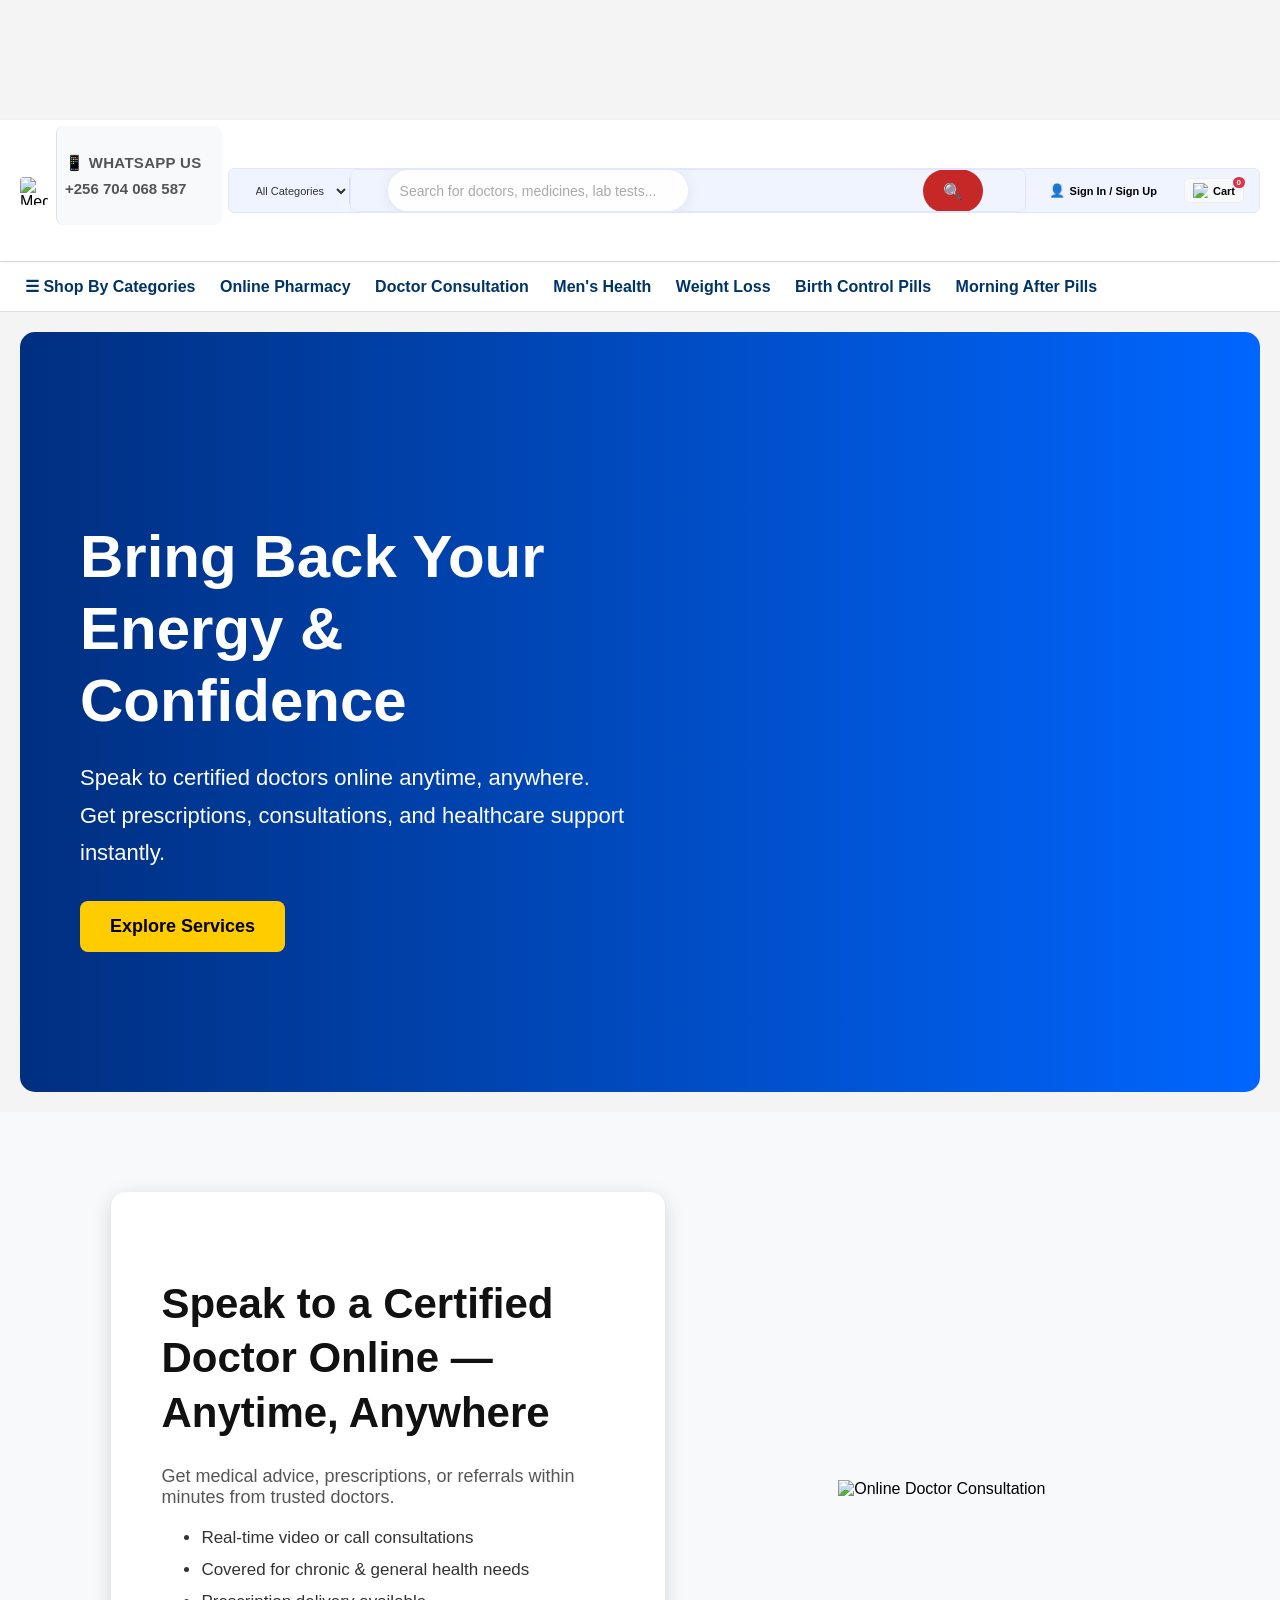
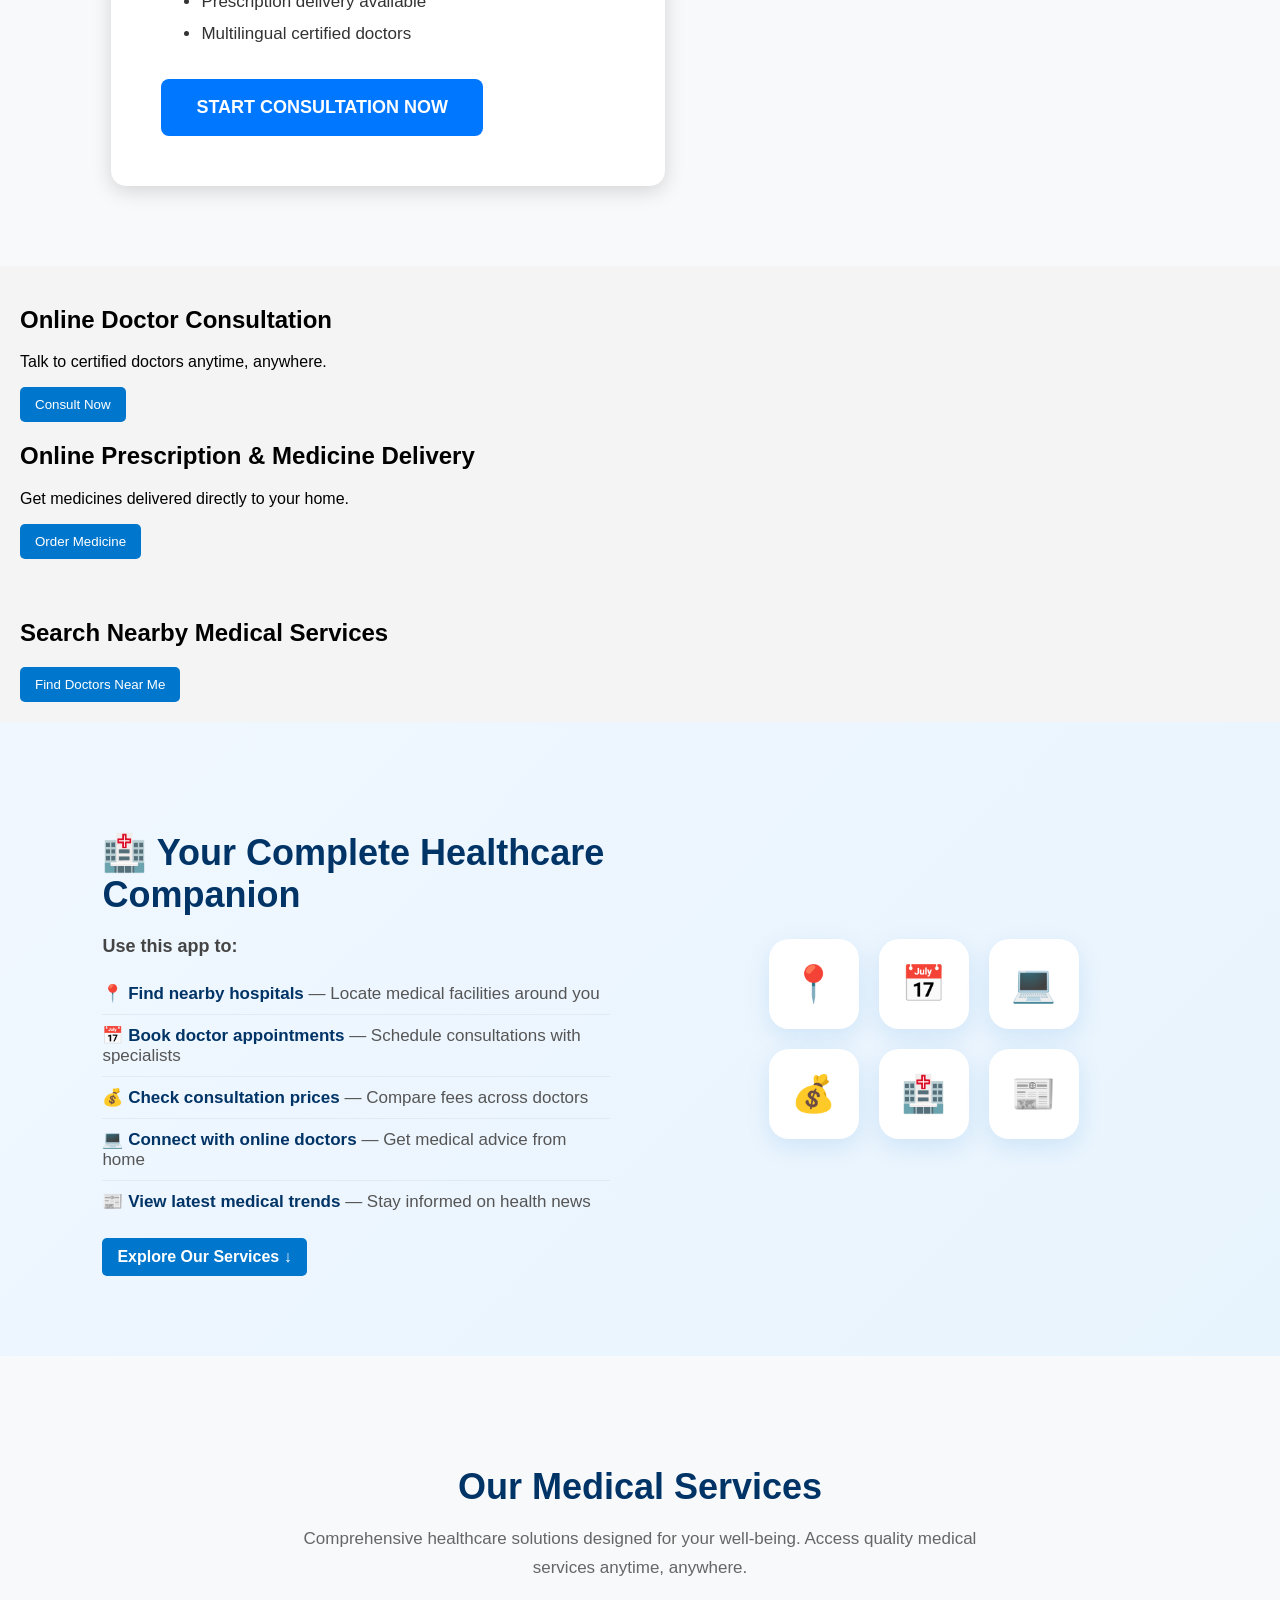
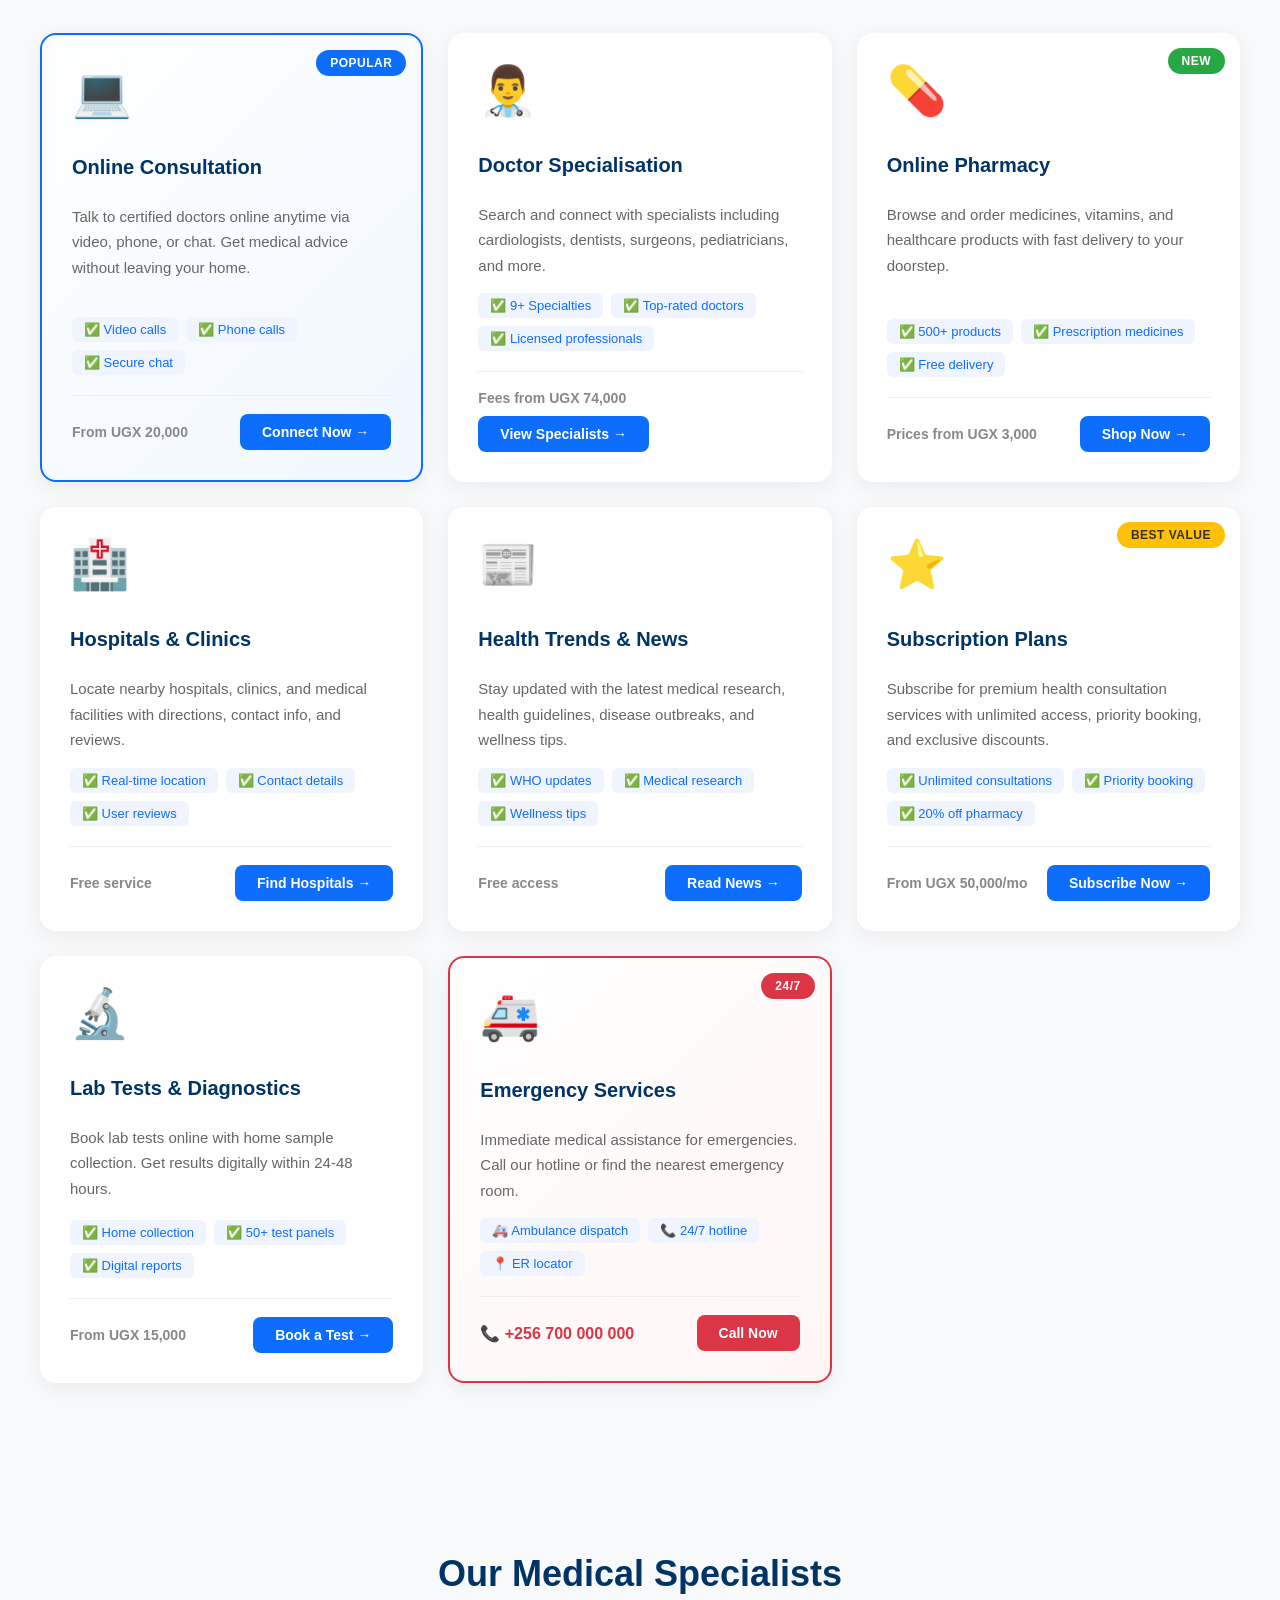
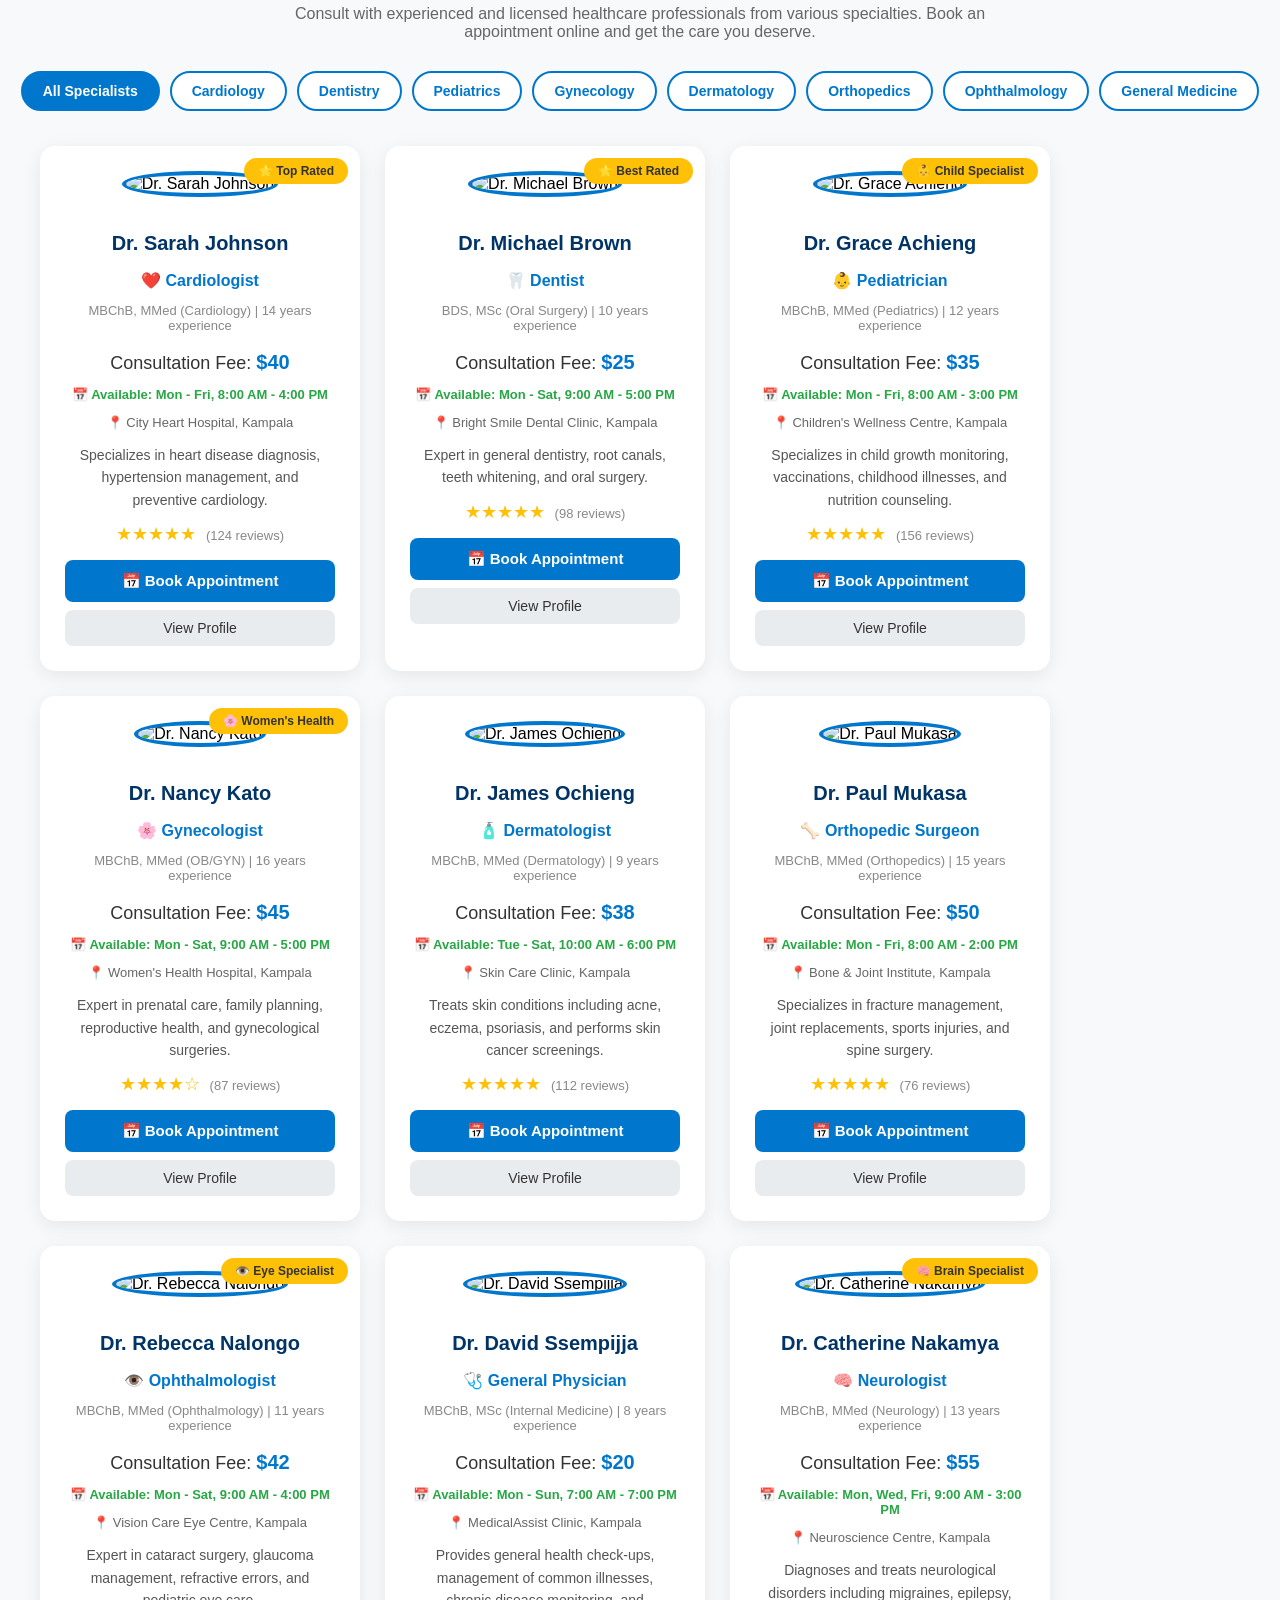
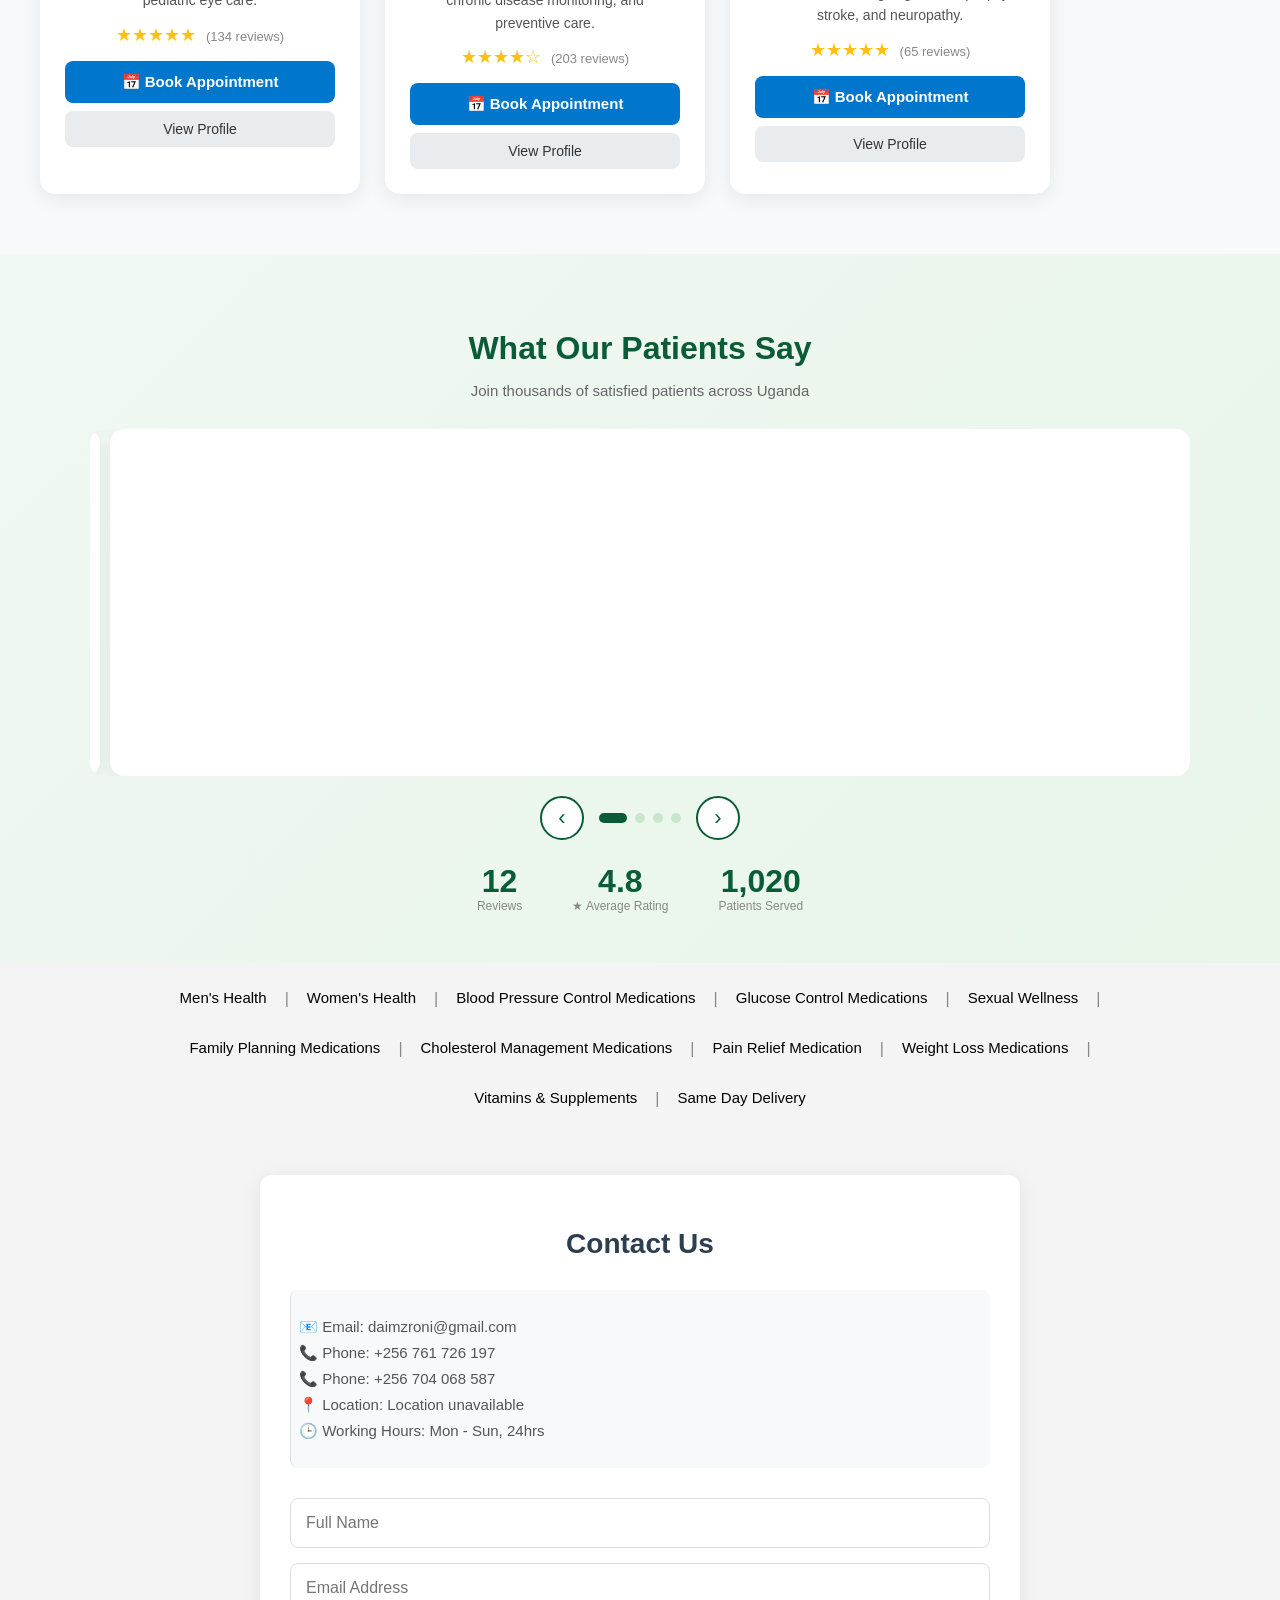
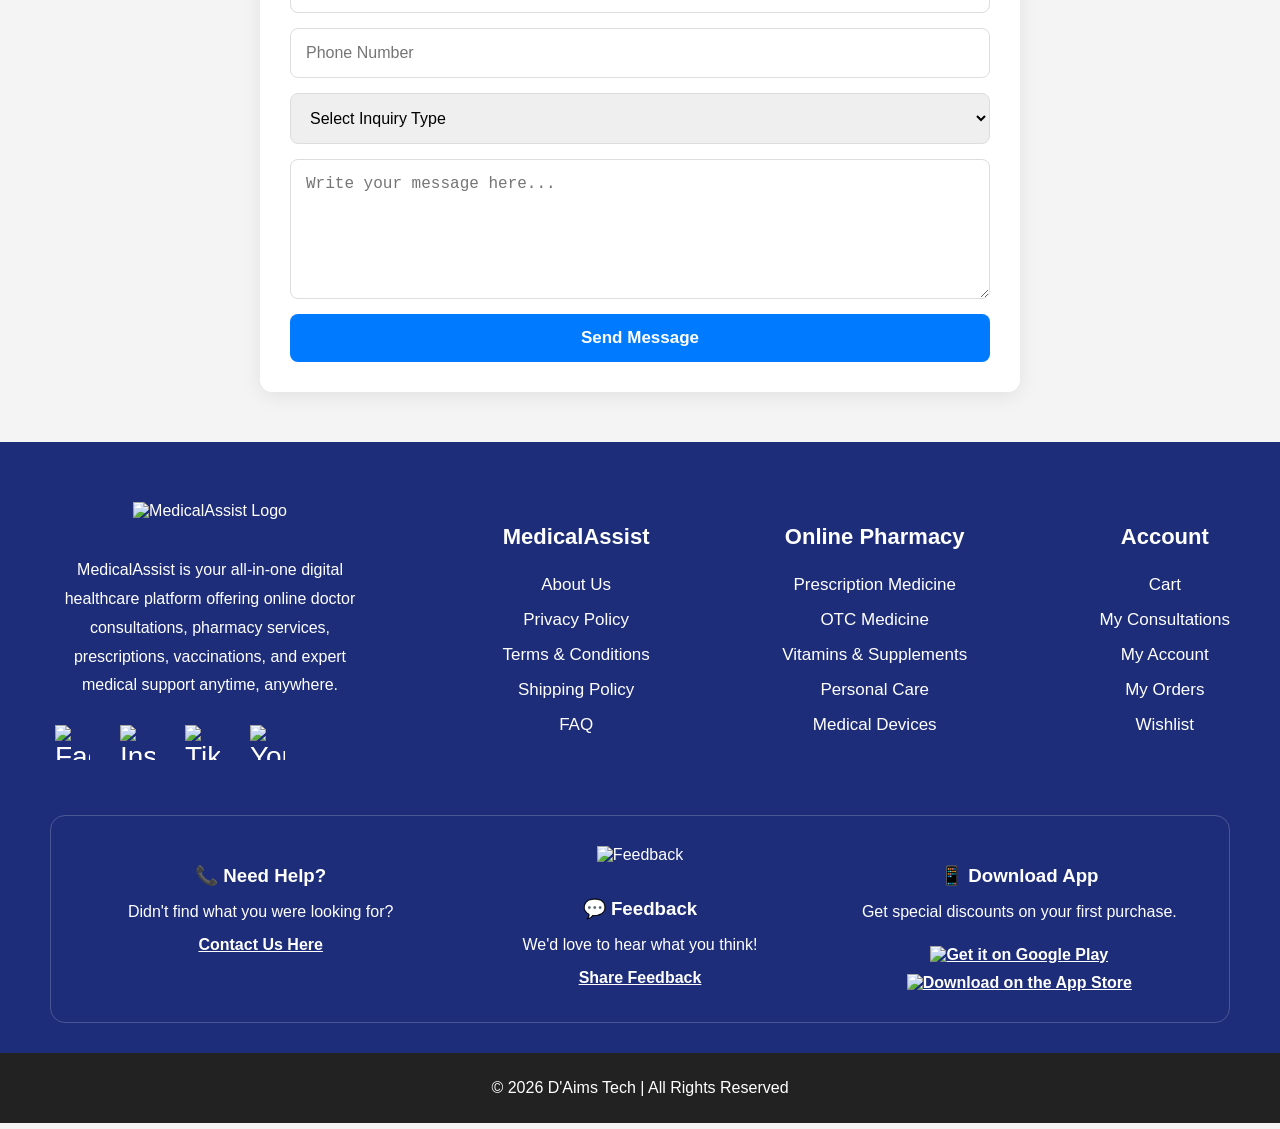
==== commit 364d1014: "Update index.html" ====
--- a/index.html
+++ b/index.html
@@ -6,15 +6,15 @@
     <meta name="description" content="MedicalAssist - Find doctors, hospitals, pharmacies, online consultations and medicine delivery services in Uganda.">
     <meta name="keywords" content="doctor consultation, pharmacy, medicine delivery, hospitals, healthcare, Uganda"/>
     <title>MedicalAssist - Your Healthcare Companion</title>
-    <link rel="stylesheet" href="style.css">
+    <link rel="stylesheet" href="style.css?v=1.0">
 </head>
 <body>
-<!-- ===== HEADER ===== -->
+<!--  HEADER  -->
 <header class="site-header">
     <h1>🏥 MedicalAssist</h1>
     <p>Find nearby doctors, hospitals and pharmacies</p>
 </header>
-<!-- ===== TOP NAVIGATION BAR ===== -->
+<!--  TOP NAVIGATION BAR -->
 <section class="top-navbar">
     <!-- LEFT: Logo + Contact -->
     <div class="logo-section">
@@ -33,10 +33,583 @@
             <option value="pharmacy">Pharmacy</option>
             <option value="medicines">Medicines</option>
         </select>
-        <label for="search-input" class="sr-only">Search MedicalAssist</label>
-        <input id="search-input" type="search" placeholder="Search for doctors, medicines..." class="search-input">
-        <button type="submit" class="search-btn" aria-label="Search">🔍</button>
+        <div class="search-container">
+    <label for="search-input" class="sr-only">Search MedicalAssist</label>
+    <div class="search-wrapper">
+        <input 
+            id="search-input" 
+            type="search" 
+            placeholder="Search for doctors, medicines, lab tests..." 
+            class="search-input"
+            autocomplete="off"
+            oninput="handleSearch(this.value)"
+            onfocus="handleSearch(this.value)"
+            onblur="setTimeout(function(){closeSearch()}, 200)"
+        >
+        <button type="submit" class="search-btn" aria-label="Search" onclick="handleSearch(document.getElementById('search-input').value)">🔍</button>
+        
+        <!-- Live Results Dropdown -->
+        <div class="search-results" id="searchResults">
+            <!-- Categories of results appear here -->
+        </div>
     </div>
+</div>
+
+<style>
+    /* ===== SEARCH CONTAINER ===== */
+    .search-container {
+        max-width: 1200px;
+        margin: 0 auto;
+        padding: 0 15px;
+        width: 100%;
+    }
+    .search-wrapper {
+        position: relative;
+        width: 100%;
+        max-width: 600px;
+        margin: 0 auto;
+    }
+    .sr-only {
+        position: absolute;
+        width: 1px;
+        height: 1px;
+        padding: 0;
+        margin: -1px;
+        overflow: hidden;
+        clip: rect(0,0,0,0);
+        border: 0;
+    }
+    .search-input {
+        width: 100%;
+        padding: 14px 50px 14px 20px;
+        border: 2px solid transparent;
+        border-radius: 50px;
+        font-size: 15px;
+        background: rgba(255,255,255,0.95);
+        color: #333;
+        transition: all 0.3s;
+        box-shadow: 0 2px 15px rgba(0,0,0,0.08);
+        outline: none;
+    }
+    .search-input:focus {
+        border-color: #0a5c36;
+        box-shadow: 0 4px 25px rgba(10,92,54,0.15);
+        background: #fff;
+    }
+    .search-input::placeholder {
+        color: #aaa;
+        font-size: 14px;
+    }
+    .search-btn {
+        position: absolute;
+        right: 5px;
+        top: 50%;
+        transform: translateY(-50%);
+        background: linear-gradient(135deg, #0a5c36, #0d7a4a);
+        border: none;
+        border-radius: 50px;
+        padding: 10px 18px;
+        font-size: 16px;
+        cursor: pointer;
+        transition: all 0.3s;
+        color: #fff;
+    }
+    .search-btn:hover {
+        background: linear-gradient(135deg, #0d7a4a, #0f8f58);
+        transform: translateY(-50%) scale(1.05);
+    }
+
+    /* ===== SEARCH RESULTS DROPDOWN ===== */
+    .search-results {
+        position: absolute;
+        top: calc(100% + 8px);
+        left: 0;
+        right: 0;
+        background: #fff;
+        border-radius: 16px;
+        box-shadow: 0 10px 50px rgba(0,0,0,0.15);
+        max-height: 500px;
+        overflow-y: auto;
+        display: none;
+        z-index: 1000;
+        padding: 8px 0;
+    }
+    .search-results.open {
+        display: block;
+        animation: slideDown 0.2s ease-out;
+    }
+    @keyframes slideDown {
+        from { opacity: 0; transform: translateY(-10px); }
+        to { opacity: 1; transform: translateY(0); }
+    }
+
+    /* Results Header */
+    .result-category {
+        padding: 10px 16px 6px;
+        font-size: 11px;
+        font-weight: 700;
+        text-transform: uppercase;
+        letter-spacing: 1px;
+        color: #0a5c36;
+        border-bottom: 1px solid #f0f0f0;
+        margin-top: 4px;
+        display: flex;
+        align-items: center;
+        gap: 6px;
+    }
+    .result-category:first-child {
+        margin-top: 0;
+    }
+
+    /* Individual Result Items */
+    .result-item {
+        display: flex;
+        align-items: center;
+        gap: 12px;
+        padding: 10px 16px;
+        cursor: pointer;
+        transition: background 0.15s;
+        text-decoration: none;
+        color: inherit;
+    }
+    .result-item:hover {
+        background: #e8f5e9;
+    }
+    .result-item .ri-icon {
+        width: 40px;
+        height: 40px;
+        border-radius: 10px;
+        background: #f0f8f2;
+        display: flex;
+        align-items: center;
+        justify-content: center;
+        font-size: 18px;
+        flex-shrink: 0;
+    }
+    .result-item .ri-icon img {
+        width: 30px;
+        height: 30px;
+        object-fit: contain;
+        border-radius: 6px;
+    }
+    .result-item .ri-info {
+        flex: 1;
+        min-width: 0;
+    }
+    .result-item .ri-name {
+        font-size: 14px;
+        font-weight: 600;
+        color: #333;
+        white-space: nowrap;
+        overflow: hidden;
+        text-overflow: ellipsis;
+    }
+    .result-item .ri-name .highlight {
+        background: #c8e6c9;
+        color: #0a5c36;
+        padding: 0 2px;
+        border-radius: 2px;
+    }
+    .result-item .ri-desc {
+        font-size: 12px;
+        color: #888;
+        white-space: nowrap;
+        overflow: hidden;
+        text-overflow: ellipsis;
+    }
+    .result-item .ri-price {
+        font-size: 14px;
+        font-weight: 700;
+        color: #0a5c36;
+        white-space: nowrap;
+    }
+    .result-item .ri-badge {
+        font-size: 10px;
+        padding: 2px 8px;
+        border-radius: 4px;
+        font-weight: 600;
+        white-space: nowrap;
+    }
+    .badge-doctor { background: #e3f2fd; color: #0d47a1; }
+    .badge-medicine { background: #e8f5e9; color: #0a5c36; }
+    .badge-lab { background: #fff3e0; color: #e65100; }
+    .badge-service { background: #f3e5f5; color: #6a1b9a; }
+
+    /* No Results */
+    .search-no-results {
+        padding: 30px 20px;
+        text-align: center;
+        color: #999;
+    }
+    .search-no-results .snr-icon {
+        font-size: 36px;
+        margin-bottom: 8px;
+    }
+    .search-no-results .snr-text {
+        font-size: 14px;
+    }
+    .search-no-results .snr-suggest {
+        font-size: 12px;
+        color: #bbb;
+        margin-top: 4px;
+    }
+
+    /* Loading State */
+    .search-loading {
+        padding: 20px;
+        text-align: center;
+        color: #999;
+        font-size: 13px;
+    }
+    .search-loading::after {
+        content: '...';
+        animation: dots 1.5s infinite;
+    }
+    @keyframes dots {
+        0%, 20% { content: '.'; }
+        40% { content: '..'; }
+        60%, 100% { content: '...'; }
+    }
+
+    /* Scrollbar styling */
+    .search-results::-webkit-scrollbar {
+        width: 6px;
+    }
+    .search-results::-webkit-scrollbar-track {
+        background: #f5f5f5;
+        border-radius: 0 0 16px 16px;
+    }
+    .search-results::-webkit-scrollbar-thumb {
+        background: #c8e6c9;
+        border-radius: 3px;
+    }
+    .search-results::-webkit-scrollbar-thumb:hover {
+        background: #81c784;
+    }
+
+    /* Mobile Responsive */
+    @media (max-width: 768px) {
+        .search-input {
+            padding: 12px 45px 12px 16px;
+            font-size: 14px;
+        }
+        .search-btn {
+            padding: 8px 14px;
+            font-size: 14px;
+        }
+        .search-results {
+            max-height: 400px;
+            border-radius: 12px;
+        }
+        .result-item {
+            padding: 8px 14px;
+        }
+        .result-item .ri-icon {
+            width: 32px;
+            height: 32px;
+            font-size: 15px;
+        }
+    }
+    @media (max-width: 480px) {
+        .search-input {
+            padding: 10px 40px 10px 14px;
+            font-size: 13px;
+            border-radius: 30px;
+        }
+        .search-btn {
+            right: 3px;
+            padding: 6px 12px;
+            font-size: 13px;
+        }
+        .search-results {
+            max-height: 350px;
+        }
+        .result-item .ri-name {
+            font-size: 13px;
+        }
+    }
+</style>
+
+<script>
+    // ===== COMPLETE SEARCH DATABASE =====
+    // This powers the live search — add/edit items here
+    
+    const searchDatabase = {
+        // DOCTORS (linked to doctor-consultation.html)
+        doctors: [
+            { name: 'Dr. Sarah Namuganza', specialty: 'Cardiology', desc: 'Heart specialist, 15 years experience', link: 'doctor-consultation.html?doctor=1', icon: '❤️', badge: 'Doctor' },
+            { name: 'Dr. James Okello', specialty: 'Dentistry', desc: 'Dental surgery & oral health', link: 'doctor-consultation.html?doctor=2', icon: '🦷', badge: 'Doctor' },
+            { name: 'Dr. Grace Tumusiime', specialty: 'Pediatrics', desc: 'Child health & development', link: 'doctor-consultation.html?doctor=3', icon: '👶', badge: 'Doctor' },
+            { name: 'Dr. Margaret Sekandi', specialty: 'Gynecology', desc: 'Women\'s health & reproductive care', link: 'doctor-consultation.html?doctor=4', icon: '👩‍⚕️', badge: 'Doctor' },
+            { name: 'Dr. Paul Wasswa', specialty: 'Dermatology', desc: 'Skin, hair & nail conditions', link: 'doctor-consultation.html?doctor=5', icon: '🔬', badge: 'Doctor' },
+            { name: 'Dr. Catherine Mwangi', specialty: 'Orthopedics', desc: 'Bone, joint & muscle specialist', link: 'doctor-consultation.html?doctor=6', icon: '🦴', badge: 'Doctor' },
+            { name: 'Dr. Henry Kintu', specialty: 'Ophthalmology', desc: 'Eye care & vision correction', link: 'doctor-consultation.html?doctor=7', icon: '👁️', badge: 'Doctor' },
+            { name: 'Dr. Alice Nalwoga', specialty: 'General Medicine', desc: 'General health & wellness', link: 'doctor-consultation.html?doctor=8', icon: '🩺', badge: 'Doctor' },
+            { name: 'Dr. Robert Ssempijja', specialty: 'Neurology', desc: 'Brain & nervous system specialist', link: 'doctor-consultation.html?doctor=9', icon: '🧠', badge: 'Doctor' },
+            { name: 'Dr. Faith Akello', specialty: 'Psychiatry', desc: 'Mental health & counseling', link: 'doctor-consultation.html?doctor=10', icon: '💚', badge: 'Doctor' },
+            { name: 'Dr. Peter Mugisha', specialty: 'Urology', desc: 'Urinary tract & male reproductive health', link: 'doctor-consultation.html?doctor=11', icon: '🔬', badge: 'Doctor' },
+            { name: 'Dr. Rebecca Nantongo', specialty: 'Nutrition', desc: 'Dietary & nutritional counseling', link: 'doctor-consultation.html?doctor=12', icon: '🥗', badge: 'Doctor' }
+        ],
+
+        // MEDICINES & PRODUCTS (linked to online-pharmacy.html)
+        medicines: [
+            { name: 'Panadol Extra', category: 'Pain Relief', desc: 'Paracetamol 500mg + Caffeine 65mg, 24 tablets', price: 5000, link: 'online-pharmacy.html?product=panadol', icon: '💊', badge: 'Medicine' },
+            { name: 'Panadol Original', category: 'Pain Relief', desc: 'Paracetamol 500mg, 24 tablets', price: 4000, link: 'online-pharmacy.html?product=panadol-original', icon: '💊', badge: 'Medicine' },
+            { name: 'Vitamin C 1000mg', category: 'Vitamins', desc: 'Immune support, 30 tablets', price: 15000, link: 'vitamins.html', icon: '🍊', badge: 'Supplement' },
+            { name: 'Vitamin D3 2000IU', category: 'Vitamins', desc: 'Bone health, 60 capsules', price: 22000, link: 'vitamins.html', icon: '☀️', badge: 'Supplement' },
+            { name: 'Omega-3 Fish Oil', category: 'Vitamins', desc: 'Heart & brain health, 30 softgels', price: 45000, link: 'vitamins.html', icon: '🐟', badge: 'Supplement' },
+            { name: 'Wellman Original', category: 'Men\'s Health', desc: 'Men\'s multivitamin, 30 tablets', price: 48000, link: 'mens-health.html', icon: '💪', badge: 'Supplement' },
+            { name: 'Hydroxycut Hardcore Elite', category: 'Weight Loss', desc: 'Clinical strength fat burner, 110 caps', price: 120000, link: 'weight-loss.html', icon: '⚡', badge: 'Supplement' },
+            { name: 'Garcinia Cambogia', category: 'Weight Loss', desc: 'Appetite suppressant, 60 caps', price: 30000, link: 'weight-loss.html', icon: '🌿', badge: 'Supplement' },
+            { name: 'Microgynon 30', category: 'Birth Control', desc: 'Combined oral contraceptive, 21 tabs', price: 12000, link: 'birth-control-pills.html', icon: '💊', badge: 'Prescription' },
+            { name: 'Postinor-2', category: 'Emergency Contraception', desc: 'Emergency contraceptive, 1 dose', price: 10000, link: 'morning-after-pills.html', icon: '⏰', badge: 'OTC' },
+            { name: 'EllaOne', category: 'Emergency Contraception', desc: '120-hour emergency pill, 1 tab', price: 35000, link: 'morning-after-pills.html', icon: '⏰', badge: 'OTC' },
+            { name: 'Hand Sanitizer 500ml', category: 'Personal Care', desc: '70% alcohol, kills 99.9% germs', price: 12000, link: 'personal-care.html', icon: '🧴', badge: 'Care' },
+            { name: 'Face Masks 50 pcs', category: 'Personal Care', desc: '3-ply surgical disposable masks', price: 25000, link: 'personal-care.html', icon: '😷', badge: 'Care' },
+            { name: 'First Aid Kit', category: 'Personal Care', desc: 'Comprehensive 30-piece first aid kit', price: 35000, link: 'personal-care.html', icon: '🩹', badge: 'Care' },
+            { name: 'Blood Pressure Monitor', category: 'Medical Devices', desc: 'Digital automatic upper arm monitor', price: 75000, link: 'medical-devices.html', icon: '🩺', badge: 'Device' },
+            { name: 'Glucometer Kit', category: 'Medical Devices', desc: 'Blood sugar monitor with test strips', price: 55000, link: 'medical-devices.html', icon: '🩸', badge: 'Device' },
+            { name: 'Pulse Oximeter', category: 'Medical Devices', desc: 'Fingertip SpO2 & pulse monitor', price: 45000, link: 'medical-devices.html', icon: '🫁', badge: 'Device' },
+            { name: 'Nebulizer Machine', category: 'Medical Devices', desc: 'Compressor nebulizer for respiratory relief', price: 120000, link: 'medical-devices.html', icon: '💨', badge: 'Device' },
+            { name: 'Bio Slim Active', category: 'Weight Loss', desc: 'Herbal detox weight loss, 60 caps', price: 45000, link: 'weight-loss.html', icon: '🌱', badge: 'Supplement' },
+            { name: 'Meal Replacement Shake', category: 'Weight Loss', desc: 'Complete nutrition, vanilla, 500g', price: 65000, link: 'weight-loss.html', icon: '🥤', badge: 'Supplement' }
+        ],
+
+        // LAB TESTS (linked to lab-tests.html)
+        labTests: [
+            { name: 'Complete Blood Count (CBC)', category: 'Blood Tests', desc: 'Full blood panel: RBC, WBC, platelets, hemoglobin', price: 25000, link: 'lab-tests.html?test=cbc', icon: '🩸', badge: 'Lab' },
+            { name: 'Malaria Test (RDT)', category: 'Infectious Diseases', desc: 'Rapid diagnostic test for malaria parasites', price: 15000, link: 'lab-tests.html?test=malaria', icon: '🦟', badge: 'Lab' },
+            { name: 'Blood Glucose Test', category: 'Blood Tests', desc: 'Fasting blood sugar measurement', price: 12000, link: 'lab-tests.html?test=glucose', icon: '🍬', badge: 'Lab' },
+            { name: 'Urinalysis', category: 'Urine Tests', desc: 'Comprehensive urine analysis', price: 10000, link: 'lab-tests.html?test=urinalysis', icon: '💧', badge: 'Lab' },
+            { name: 'Chest X-Ray', category: 'Imaging', desc: 'Chest radiograph for lung & heart', price: 50000, link: 'lab-tests.html?test=xray', icon: '🫁', badge: 'Lab' },
+            { name: 'Abdominal Ultrasound', category: 'Imaging', desc: 'Liver, kidneys, spleen & pancreas scan', price: 80000, link: 'lab-tests.html?test=ultrasound', icon: '🖼️', badge: 'Lab' },
+            { name: 'ECG/EKG', category: 'Cardiac', desc: 'Electrocardiogram, heart rhythm assessment', price: 35000, link: 'lab-tests.html?test=ecg', icon: '❤️', badge: 'Lab' },
+            { name: 'Lipid Profile', category: 'Cardiac', desc: 'Cholesterol, HDL, LDL, triglycerides', price: 30000, link: 'lab-tests.html?test=lipid', icon: '🫀', badge: 'Lab' },
+            { name: 'HIV Test (Rapid)', category: 'Infectious Diseases', desc: 'Confidential rapid HIV screening', price: 10000, link: 'lab-tests.html?test=hiv', icon: '🧪', badge: 'Lab' },
+            { name: 'Thyroid Function Test', category: 'Hormone Tests', desc: 'TSH, T3, T4 levels', price: 45000, link: 'lab-tests.html?test=thyroid', icon: '🧬', badge: 'Lab' },
+            { name: 'Pregnancy Test (Urine)', category: 'Urine Tests', desc: 'Urine hCG pregnancy test', price: 8000, link: 'lab-tests.html?test=pregnancy', icon: '🤰', badge: 'Lab' },
+            { name: 'Liver Function Test', category: 'Blood Tests', desc: 'ALT, AST, ALP, bilirubin & proteins', price: 35000, link: 'lab-tests.html?test=liver', icon: '🫁', badge: 'Lab' },
+            { name: 'Kidney Function Test', category: 'Blood Tests', desc: 'Creatinine, BUN, electrolyte panel', price: 30000, link: 'lab-tests.html?test=kidney', icon: '🫘', badge: 'Lab' },
+            { name: 'Typhoid Test (Widal)', category: 'Infectious Diseases', desc: 'Widal test for typhoid fever', price: 20000, link: 'lab-tests.html?test=typhoid', icon: '🦠', badge: 'Lab' },
+            { name: 'Hepatitis B Test', category: 'Infectious Diseases', desc: 'HBsAg screening for Hepatitis B', price: 25000, link: 'lab-tests.html?test=hepb', icon: '🦠', badge: 'Lab' },
+            { name: 'Vitamin D Test', category: 'Hormone Tests', desc: '25-hydroxy Vitamin D measurement', price: 60000, link: 'lab-tests.html?test=vitd', icon: '☀️', badge: 'Lab' },
+            { name: 'PSA Test (Prostate)', category: 'Hormone Tests', desc: 'Prostate-specific antigen screening', price: 50000, link: 'lab-tests.html?test=psa', icon: '🧬', badge: 'Lab' },
+            { name: 'Stool Analysis', category: 'Infectious Diseases', desc: 'Stool microscopy for parasites', price: 12000, link: 'lab-tests.html?test=stool', icon: '💩', badge: 'Lab' },
+            { name: 'COVID-19 Rapid Test', category: 'Infectious Diseases', desc: 'Rapid antigen test for COVID-19', price: 15000, link: 'lab-tests.html?test=covid', icon: '🦠', badge: 'Lab' },
+            { name: 'Uric Acid Test', category: 'Blood Tests', desc: 'Uric acid level for gout screening', price: 15000, link: 'lab-tests.html?test=uric', icon: '🩸', badge: 'Lab' }
+        ],
+
+        // SERVICES & PAGES
+        services: [
+            { name: 'Doctor Consultation', category: 'Services', desc: 'Book online consultation with our doctors', link: 'doctor-consultation.html', icon: '👨‍⚕️', badge: 'Service' },
+            { name: 'Online Pharmacy', category: 'Services', desc: 'Order medicines delivered to your door', link: 'online-pharmacy.html', icon: '💊', badge: 'Service' },
+            { name: 'Lab Tests Booking', category: 'Services', desc: 'Book and manage lab test appointments', link: 'lab-tests.html', icon: '🔬', badge: 'Service' },
+            { name: 'Shop by Categories', category: 'Services', desc: 'Browse health products by category', link: 'categories.html', icon: '📂', badge: 'Service' },
+            { name: 'Subscription Plans', category: 'Services', desc: 'Save money with regular medication delivery', link: 'subscriptions.html', icon: '📦', badge: 'Service' },
+            { name: 'My Account', category: 'Services', desc: 'Manage your profile, orders & appointments', link: 'my-account.html', icon: '👤', badge: 'Service' },
+            { name: 'Wishlist', category: 'Services', desc: 'Your saved favorite products', link: 'wishlist.html', icon: '❤️', badge: 'Service' },
+            { name: 'Shopping Cart', category: 'Services', desc: 'View and checkout your items', link: 'cart.html', icon: '🛒', badge: 'Service' },
+            { name: 'Men\'s Health', category: 'Categories', desc: 'Vitamins, supplements & wellness for men', link: 'mens-health.html', icon: '💪', badge: 'Category' },
+            { name: 'Weight Loss', category: 'Categories', desc: 'Fat burners, teas & meal replacements', link: 'weight-loss.html', icon: '⚖️', badge: 'Category' },
+            { name: 'Vitamins & Supplements', category: 'Categories', desc: 'Daily vitamins for all ages', link: 'vitamins.html', icon: '🧬', badge: 'Category' },
+            { name: 'Personal Care', category: 'Categories', desc: 'Health, hygiene & wellness products', link: 'personal-care.html', icon: '🧴', badge: 'Category' },
+            { name: 'Medical Devices', category: 'Categories', desc: 'Equipment for home health monitoring', link: 'medical-devices.html', icon: '🔧', badge: 'Category' },
+            { name: 'Birth Control Pills', category: 'Categories', desc: 'Oral contraceptives, prescription required', link: 'birth-control-pills.html', icon: '💊', badge: 'Category' },
+            { name: 'Morning After Pills', category: 'Categories', desc: 'Emergency contraception, no prescription needed', link: 'morning-after-pills.html', icon: '⏰', badge: 'Category' },
+            { name: 'Contact Us', category: 'Support', desc: 'Get in touch with our team', link: 'contact.html', icon: '📞', badge: 'Support' },
+            { name: 'About MedicalAssist', category: 'Support', desc: 'Learn about our mission and team', link: 'about.html', icon: '🏥', badge: 'Support' },
+            { name: 'FAQ', category: 'Support', desc: 'Frequently asked questions', link: 'faq.html', icon: '❓', badge: 'Support' }
+        ]
+    };
+
+    // ===== SEARCH ENGINE =====
+    let searchTimeout = null;
+
+    function handleSearch(query) {
+        const resultsEl = document.getElementById('searchResults');
+        
+        // Clear previous timeout
+        if (searchTimeout) {
+            clearTimeout(searchTimeout);
+        }
+
+        query = query.trim();
+
+        // Close if empty
+        if (!query || query.length < 1) {
+            resultsEl.classList.remove('open');
+            return;
+        }
+
+        // Show loading for very short queries
+        if (query.length < 2) {
+            resultsEl.innerHTML = '<div class="search-loading">Keep typing to search doctors, medicines, lab tests</div>';
+            resultsEl.classList.add('open');
+            return;
+        }
+
+        // Debounce the search
+        searchTimeout = setTimeout(() => {
+            performSearch(query, resultsEl);
+        }, 150); // 150ms delay for smooth typing
+    }
+
+    function performSearch(query, resultsEl) {
+        const q = query.toLowerCase();
+        let results = [];
+
+        // Helper function to score and collect results
+        function scoreAndCollect(items, source, category, iconPrefix, maxResults) {
+            const scored = [];
+            items.forEach(item => {
+                const searchableText = (item.name + ' ' + (item.desc || '') + ' ' + (item.specialty || '') + ' ' + (item.category || '')).toLowerCase();
+                
+                // Exact match in name gets highest priority
+                let score = 0;
+                const nameLower = item.name.toLowerCase();
+                
+                if (nameLower === q) score = 100;
+                else if (nameLower.startsWith(q)) score = 90;
+                else if (nameLower.includes(' ' + q)) score = 80;
+                else if (nameLower.includes(q)) score = 60;
+                else if (searchableText.includes(q)) score = 40;
+                else {
+                    // Check partial matches (e.g., "panad" matches "Panadol")
+                    let partialMatch = false;
+                    const words = q.split(' ');
+                    words.forEach(word => {
+                        if (word.length > 1 && nameLower.includes(word)) {
+                            score += 30;
+                            partialMatch = true;
+                        }
+                    });
+                    if (!partialMatch) return;
+                }
+
+                // Boost for price range matches
+                if (item.price) {
+                    const priceNum = parseInt(q.replace(/[^0-9]/g, ''));
+                    if (priceNum && Math.abs(item.price - priceNum) < 2000) {
+                        score += 20;
+                    }
+                }
+
+                // Boost for specialty/category match
+                if (item.specialty && item.specialty.toLowerCase().includes(q)) score += 25;
+                if (item.category && item.category.toLowerCase().includes(q)) score += 20;
+
+                scored.push({ item, score, source, category, iconPrefix });
+            });
+
+            scored.sort((a, b) => b.score - a.score);
+            return scored.slice(0, maxResults || 5);
+        }
+
+        // Search all databases
+        const doctorResults = scoreAndCollect(searchDatabase.doctors, 'doctors', '👨‍⚕️ Doctors', 'doctor', 4);
+        const medicineResults = scoreAndCollect(searchDatabase.medicines, 'medicines', '💊 Medicines & Products', 'medicine', 6);
+        const labResults = scoreAndCollect(searchDatabase.labTests, 'labTests', '🔬 Lab Tests', 'lab', 4);
+        const serviceResults = scoreAndCollect(searchDatabase.services, 'services', '📋 Pages & Services', 'service', 4);
+
+        // Combine all results
+        const allResults = [...doctorResults, ...medicineResults, ...labResults, ...serviceResults];
+        allResults.sort((a, b) => b.score - a.score);
+
+        // Render
+        if (allResults.length === 0) {
+            resultsEl.innerHTML = `
+                <div class="search-no-results">
+                    <div class="snr-icon">🔍</div>
+                    <div class="snr-text">No results found for "<strong>${escapeHtml(query)}</strong>"</div>
+                    <div class="snr-suggest">Try searching for: panadol, doctor, blood test, vitamins, consultation</div>
+                </div>
+            `;
+        } else {
+            let html = '';
+            let currentCategory = '';
+
+            allResults.forEach((r, idx) => {
+                const catLabel = r.category;
+                if (catLabel !== currentCategory) {
+                    currentCategory = catLabel;
+                    html += `<div class="result-category">${catLabel}</div>`;
+                }
+
+                const item = r.item;
+                const highlightedName = highlightMatch(item.name, q);
+                const highlightedDesc = highlightMatch((item.desc || item.specialty || ''), q);
+
+                // Determine icon/price
+                let iconHtml = item.icon ? item.icon : '📦';
+                let priceHtml = '';
+                if (item.price) {
+                    priceHtml = `<span class="ri-price">UGX ${item.price.toLocaleString()}</span>`;
+                }
+
+                // Badge class
+                const badgeClass = item.badge ? `badge-${item.badge.toLowerCase()}` : '';
+
+                html += `
+                    <a href="${item.link}" class="result-item" onclick="closeSearch()">
+                        <div class="ri-icon">${iconHtml}</div>
+                        <div class="ri-info">
+                            <div class="ri-name">${highlightedName}</div>
+                            <div class="ri-desc">${highlightedDesc}</div>
+                        </div>
+                        ${priceHtml}
+                        ${item.badge ? `<span class="ri-badge ${badgeClass}">${item.badge}</span>` : ''}
+                    </a>
+                `;
+            });
+
+            // Show total count
+            const totalCount = allResults.length;
+            html += `<div style="padding:8px 16px;font-size:11px;color:#bbb;text-align:center;border-top:1px solid #f0f0f0;">${totalCount} result${totalCount !== 1 ? 's' : ''} found</div>`;
+
+            resultsEl.innerHTML = html;
+        }
+
+        resultsEl.classList.add('open');
+    }
+
+    // ===== UTILITY FUNCTIONS =====
+
+    // Highlight matching text
+    function highlightMatch(text, query) {
+        if (!text || !query) return text || '';
+        const escapedQuery = query.replace(/[.*+?^${}()|[\]\\]/g, '\\$&');
+        const regex = new RegExp(`(${escapedQuery})`, 'gi');
+        return text.replace(regex, '<span class="highlight">$1</span>');
+    }
+
+    // Escape HTML for safety
+    function escapeHtml(text) {
+        const div = document.createElement('div');
+        div.textContent = text;
+        return div.innerHTML;
+    }
+
+    // Close search dropdown
+    function closeSearch() {
+        document.getElementById('searchResults').classList.remove('open');
+    }
+
+    // Close on Escape key
+    document.addEventListener('keydown', function(e) {
+        if (e.key === 'Escape') {
+            closeSearch();
+            document.getElementById('search-input').blur();
+        }
+    });
+
+    // Close on click outside
+    document.addEventListener('click', function(e) {
+        const container = document.querySelector('.search-wrapper');
+        if (container && !container.contains(e.target)) {
+            closeSearch();
+        }
+    });
+</script>
     <!-- RIGHT: User Actions -->
     <div class="user-section">
         <a href="signin.html" class="user-link">
@@ -454,52 +1027,568 @@
 <!-- ===== REVIEWS SECTION ===== -->
 <section class="reviews-section">
     <h2>What Our Patients Say</h2>
-    <div class="reviews-container">
-        <div class="reviews-track">
-            <div class="review-card">
-                <p>"Excellent service! I consulted a doctor online and received my prescription within minutes."</p>
-                <h4>- Sarah K.</h4>
-            </div>
-            <div class="review-card">
-                <p>"The medicine delivery was fast and reliable. Highly recommended."</p>
-                <h4>- John M.</h4>
-            </div>
-            <div class="review-card">
-                <p>"Finding nearby specialists has never been easier."</p>
-                <h4>- Grace N.</h4>
-            </div>
-            <div class="review-card">
-                <p>"Professional doctors and affordable consultation fees."</p>
-                <h4>- David O.</h4>
-            </div>
-            <div class="review-card">
-                <p>"Very helpful platform for managing family healthcare."</p>
-                <h4>- Rebecca A.</h4>
-            </div>
-            <!-- Duplicate for infinite scroll -->
-            <div class="review-card">
-                <p>"Excellent service! I consulted a doctor online and received my prescription within minutes."</p>
-                <h4>- Sarah K.</h4>
-            </div>
-            <div class="review-card">
-                <p>"The medicine delivery was fast and reliable. Highly recommended."</p>
-                <h4>- John M.</h4>
-            </div>
-            <div class="review-card">
-                <p>"Finding nearby specialists has never been easier."</p>
-                <h4>- Grace N.</h4>
-            </div>
-            <div class="review-card">
-                <p>"Professional doctors and affordable consultation fees."</p>
-                <h4>- David O.</h4>
-            </div>
-            <div class="review-card">
-                <p>"Very helpful platform for managing family healthcare."</p>
-                <h4>- Rebecca A.</h4>
+    <p class="reviews-subtitle">Join thousands of satisfied patients across Uganda</p>
+    
+    <div class="reviews-wrapper">
+        <div class="reviews-container" id="reviewsContainer">
+            <!-- Reviews injected by JavaScript -->
+        </div>
+        
+        <div class="reviews-controls">
+            <button class="review-btn review-prev" onclick="moveReviews(-1)" aria-label="Previous reviews">‹</button>
+            <div class="review-dots" id="reviewDots"></div>
+            <button class="review-btn review-next" onclick="moveReviews(1)" aria-label="Next reviews">›</button>
+        </div>
+        
+        <div class="review-stats">
+            <div class="stat-item">
+                <span class="stat-number" id="totalReviews">0</span>
+                <span class="stat-label">Reviews</span>
+            </div>
+            <div class="stat-item">
+                <span class="stat-number">4.8</span>
+                <span class="stat-label">★ Average Rating</span>
+            </div>
+            <div class="stat-item">
+                <span class="stat-number" id="patientsServed">0</span>
+                <span class="stat-label">Patients Served</span>
             </div>
         </div>
     </div>
 </section>
+
+<style>
+    /* ===== REVIEWS SECTION ===== */
+    .reviews-section {
+        padding: 50px 15px;
+        background: linear-gradient(135deg, #f0f8f2 0%, #e8f5e9 100%);
+        text-align: center;
+        overflow: hidden;
+    }
+    .reviews-section h2 {
+        font-size: clamp(24px, 5vw, 32px);
+        color: #0a5c36;
+        margin-bottom: 5px;
+    }
+    .reviews-subtitle {
+        font-size: clamp(13px, 2.5vw, 15px);
+        color: #666;
+        margin-bottom: 30px;
+    }
+    .reviews-wrapper {
+        max-width: 1100px;
+        margin: 0 auto;
+        position: relative;
+    }
+    .reviews-container {
+        overflow: hidden;
+        border-radius: 14px;
+        position: relative;
+    }
+    .reviews-track {
+        display: flex;
+        transition: transform 0.5s cubic-bezier(0.25, 0.46, 0.45, 0.94);
+        will-change: transform;
+    }
+    .review-card {
+        min-width: 100%;
+        padding: 35px 25px;
+        background: #fff;
+        border-radius: 14px;
+        box-shadow: 0 4px 20px rgba(0,0,0,0.06);
+        display: flex;
+        flex-direction: column;
+        align-items: center;
+        justify-content: center;
+        text-align: center;
+        box-sizing: border-box;
+    }
+    .review-card .review-avatar {
+        width: 60px;
+        height: 60px;
+        border-radius: 50%;
+        background: linear-gradient(135deg, #0a5c36, #0d7a4a);
+        color: #fff;
+        display: flex;
+        align-items: center;
+        justify-content: center;
+        font-size: 24px;
+        font-weight: 700;
+        margin-bottom: 12px;
+        flex-shrink: 0;
+    }
+    .review-card .review-stars {
+        font-size: 18px;
+        color: #f39c12;
+        margin-bottom: 10px;
+        letter-spacing: 2px;
+    }
+    .review-card .review-text {
+        font-size: clamp(14px, 2.5vw, 16px);
+        color: #444;
+        line-height: 1.7;
+        max-width: 600px;
+        margin: 0 auto 12px;
+        font-style: italic;
+        position: relative;
+        padding: 0 10px;
+    }
+    .review-card .review-text::before {
+        content: '"';
+        font-size: 40px;
+        color: #0a5c36;
+        opacity: 0.2;
+        position: absolute;
+        top: -15px;
+        left: -5px;
+        font-family: Georgia, serif;
+    }
+    .review-card .review-author {
+        font-weight: 700;
+        font-size: 15px;
+        color: #0a5c36;
+        margin-bottom: 2px;
+    }
+    .review-card .review-location {
+        font-size: 12px;
+        color: #999;
+    }
+    .review-card .review-service {
+        display: inline-block;
+        margin-top: 8px;
+        padding: 3px 12px;
+        background: #e8f5e9;
+        color: #0a5c36;
+        border-radius: 20px;
+        font-size: 11px;
+        font-weight: 600;
+    }
+
+    /* Controls */
+    .reviews-controls {
+        display: flex;
+        align-items: center;
+        justify-content: center;
+        gap: 15px;
+        margin-top: 20px;
+    }
+    .review-btn {
+        width: 44px;
+        height: 44px;
+        border-radius: 50%;
+        border: 2px solid #0a5c36;
+        background: #fff;
+        color: #0a5c36;
+        font-size: 22px;
+        cursor: pointer;
+        display: flex;
+        align-items: center;
+        justify-content: center;
+        transition: all 0.2s;
+        flex-shrink: 0;
+    }
+    .review-btn:hover {
+        background: #0a5c36;
+        color: #fff;
+    }
+    .review-btn:active {
+        transform: scale(0.95);
+    }
+    .review-dots {
+        display: flex;
+        gap: 8px;
+        flex-wrap: wrap;
+        justify-content: center;
+    }
+    .review-dot {
+        width: 10px;
+        height: 10px;
+        border-radius: 50%;
+        border: none;
+        background: #c8e6c9;
+        cursor: pointer;
+        transition: all 0.3s;
+        padding: 0;
+    }
+    .review-dot.active {
+        background: #0a5c36;
+        width: 28px;
+        border-radius: 5px;
+    }
+    .review-dot:hover {
+        background: #81c784;
+    }
+
+    /* Stats */
+    .review-stats {
+        display: flex;
+        justify-content: center;
+        gap: 30px;
+        margin-top: 25px;
+        flex-wrap: wrap;
+    }
+    .stat-item {
+        display: flex;
+        flex-direction: column;
+        align-items: center;
+        gap: 2px;
+    }
+    .stat-number {
+        font-size: 28px;
+        font-weight: 800;
+        color: #0a5c36;
+        line-height: 1;
+    }
+    .stat-label {
+        font-size: 12px;
+        color: #888;
+        font-weight: 500;
+    }
+
+    /* Responsive */
+    @media (min-width: 768px) {
+        .review-card {
+            padding: 40px 30px;
+        }
+        .review-card .review-avatar {
+            width: 70px;
+            height: 70px;
+            font-size: 28px;
+        }
+        .review-stats {
+            gap: 50px;
+        }
+        .stat-number {
+            font-size: 32px;
+        }
+    }
+
+    @media (max-width: 480px) {
+        .reviews-section {
+            padding: 35px 12px;
+        }
+        .review-card {
+            padding: 25px 18px;
+        }
+        .review-card .review-avatar {
+            width: 50px;
+            height: 50px;
+            font-size: 20px;
+        }
+        .review-card .review-stars {
+            font-size: 16px;
+        }
+        .review-btn {
+            width: 38px;
+            height: 38px;
+            font-size: 18px;
+        }
+        .review-stats {
+            gap: 20px;
+        }
+        .stat-number {
+            font-size: 24px;
+        }
+    }
+</style>
+
+<script>
+    // ===== REVIEWS DATA =====
+    const reviews = [
+        {
+            name: 'Sarah K.',
+            location: 'Kampala',
+            text: 'Excellent service! I consulted a doctor online and received my prescription within minutes. The medicine was delivered to my door the same day. Truly life-changing for busy professionals.',
+            stars: 5,
+            service: 'Doctor Consultation'
+        },
+        {
+            name: 'John M.',
+            location: 'Entebbe',
+            text: 'The medicine delivery was fast and reliable. I ordered my regular medications and they arrived in perfect condition. The pricing is fair and the staff are very helpful. Highly recommended.',
+            stars: 5,
+            service: 'Pharmacy Delivery'
+        },
+        {
+            name: 'Grace N.',
+            location: 'Jinja',
+            text: 'Finding nearby specialists has never been easier. I was able to book an appointment with a cardiologist within hours. The video consultation was smooth and professional.',
+            stars: 4,
+            service: 'Find a Doctor'
+        },
+        {
+            name: 'David O.',
+            location: 'Mbale',
+            text: 'Professional doctors and affordable consultation fees. I saved so much time and money compared to visiting a clinic in person. The platform is very easy to use.',
+            stars: 5,
+            service: 'Online Consultation'
+        },
+        {
+            name: 'Amina W.',
+            location: 'Gulu',
+            text: 'I was skeptical about online pharmacies at first, but MedicalAssist proved me wrong. My order arrived in Gulu within 2 days, well-packaged and authentic products.',
+            stars: 5,
+            service: 'Online Pharmacy'
+        },
+        {
+            name: 'Peter K.',
+            location: 'Mbarara',
+            text: 'The lab test booking feature is fantastic. I booked a blood test, got my results within 24 hours, and the doctor called to explain everything. Convenient and thorough.',
+            stars: 4,
+            service: 'Lab Tests'
+        },
+        {
+            name: 'Faith M.',
+            location: 'Kampala',
+            text: 'I love the subscription service! My monthly medications arrive automatically. No more running out of my blood pressure medicine. The discounts make it very affordable.',
+            stars: 5,
+            service: 'Subscriptions'
+        },
+        {
+            name: 'Robert S.',
+            location: 'Lira',
+            text: 'The emergency contraception was delivered discreetly and quickly. I appreciate the privacy and the helpful information included in the package. Thank you MedicalAssist.',
+            stars: 5,
+            service: 'Emergency Care'
+        },
+        {
+            name: 'Esther T.',
+            location: 'Masaka',
+            text: 'My children love the vitamins I order from here. The prices are better than local pharmacies and the free delivery saves me so much. Customer service is top-notch.',
+            stars: 4,
+            service: 'Vitamins & Supplements'
+        },
+        {
+            name: 'Joseph B.',
+            location: 'Fort Portal',
+            text: 'As a diabetic, I need regular supplies. MedicalAssist has made it so easy. My glucometer strips arrive on time every month. The reminder service is a lifesaver.',
+            stars: 5,
+            service: 'Medical Devices'
+        },
+        {
+            name: 'Catherine N.',
+            location: 'Arua',
+            text: 'I used the weight loss products and with the dietary advice from their nutritionist, I\'ve lost 8kg in two months! The results speak for themselves.',
+            stars: 5,
+            service: 'Weight Loss'
+        },
+        {
+            name: 'Samuel D.',
+            location: 'Kampala',
+            text: 'Excellent platform for men\'s health products. I was able to get premium supplements that I couldn\'t find locally. Discreet packaging and genuine products.',
+            stars: 4,
+            service: 'Men\'s Health'
+        }
+    ];
+
+    // ===== CAROUSEL SETUP =====
+    let currentIndex = 0;
+    let autoPlayInterval = null;
+    const autoPlayDelay = 5000; // 5 seconds
+    let itemsPerView = 1;
+
+    // Detect cards per view based on screen width
+    function getItemsPerView() {
+        const width = window.innerWidth;
+        if (width >= 900) return 3;
+        // For tablet, we show 2 but carousel tracks 1 at a time with show 2 in CSS
+        // We keep 1 for smoother UX on small screens
+        return width >= 600 ? 2 : 1;
+    }
+
+    // Build review HTML
+    function createReviewHTML(review) {
+        const stars = '★'.repeat(review.stars) + '☆'.repeat(5 - review.stars);
+        const initial = review.name.charAt(0);
+        return `
+            <div class="review-card">
+                <div class="review-avatar">${initial}</div>
+                <div class="review-stars">${stars}</div>
+                <p class="review-text">${review.text}</p>
+                <div class="review-author">${review.name}</div>
+                <div class="review-location">📍 ${review.location}</div>
+                <span class="review-service">${review.service}</span>
+            </div>
+        `;
+    }
+
+    // Render the carousel
+    function renderReviews() {
+        const container = document.getElementById('reviewsContainer');
+        const dotsContainer = document.getElementById('reviewDots');
+        
+        // Build the track with multiple rows for multi-view
+        // For simplicity with 3-card view, we duplicate first/last items for infinite feel
+        const totalSlides = Math.ceil(reviews.length / itemsPerView);
+        
+        // Create slides (each slide contains 1-3 reviews depending on view)
+        let slides = [];
+        for (let i = 0; i < reviews.length; i += itemsPerView) {
+            const slideReviews = reviews.slice(i, i + itemsPerView);
+            let slideHtml = '<div class="review-slide" style="display:flex;gap:15px;min-width:100%;box-sizing:border-box;padding:0 5px;">';
+            slideReviews.forEach(r => {
+                slideHtml += createReviewHTML(r);
+            });
+            // Pad with empty if less than itemsPerView
+            while (slideReviews.length < itemsPerView && itemsPerView > 1) {
+                slideHtml += '<div style="flex:1;visibility:hidden;"></div>';
+                slideReviews.push(null);
+            }
+            slideHtml += '</div>';
+            slides.push(slideHtml);
+        }
+
+        // Wrap around: add first slide at end, last slide at beginning for seamless loop
+        if (slides.length > 1) {
+            slides.push(slides[0]); // clone first at end
+            slides.unshift(slides[slides.length - 2]); // clone last at beginning
+            currentIndex = 1; // Start at real first
+        }
+
+        container.innerHTML = `<div class="reviews-track" id="reviewsTrack">${slides.join('')}</div>`;
+
+        // Dots (only for real slides, not clones)
+        const realCount = Math.ceil(reviews.length / itemsPerView);
+        dotsContainer.innerHTML = '';
+        for (let i = 0; i < realCount; i++) {
+            const dot = document.createElement('button');
+            dot.className = 'review-dot' + (i === 0 ? ' active' : '');
+            dot.setAttribute('data-index', i);
+            dot.onclick = function() { goToSlide(parseInt(this.getAttribute('data-index'))); };
+            dotsContainer.appendChild(dot);
+        }
+
+        // Stats
+        document.getElementById('totalReviews').textContent = reviews.length;
+        document.getElementById('patientsServed').textContent = (reviews.length * 85).toLocaleString();
+
+        updateCarousel(false);
+    }
+
+    // Update carousel position
+    function updateCarousel(animate = true) {
+        const track = document.getElementById('reviewsTrack');
+        if (!track) return;
+        
+        const slideWidth = 100;
+        track.style.transition = animate ? 'transform 0.5s cubic-bezier(0.25, 0.46, 0.45, 0.94)' : 'none';
+        track.style.transform = `translateX(-${currentIndex * slideWidth}%)`;
+
+        // Update dots
+        const realCount = Math.ceil(reviews.length / itemsPerView);
+        const dots = document.querySelectorAll('.review-dot');
+        let realIndex = currentIndex;
+        if (currentIndex === 0) realIndex = realCount - 1; // last clone
+        else if (currentIndex === realCount + 1) realIndex = 0; // first clone
+        else realIndex = currentIndex - 1;
+
+        dots.forEach((dot, i) => {
+            dot.classList.toggle('active', i === realIndex);
+        });
+    }
+
+    // Handle loop reset after transition
+    function handleTransitionEnd() {
+        const track = document.getElementById('reviewsTrack');
+        if (!track) return;
+        
+        const realCount = Math.ceil(reviews.length / itemsPerView);
+        if (currentIndex === 0) {
+            // Jump to last real slide without animation
+            currentIndex = realCount;
+            updateCarousel(false);
+        } else if (currentIndex === realCount + 1) {
+            // Jump to first real slide without animation
+            currentIndex = 1;
+            updateCarousel(false);
+        }
+    }
+
+    // Move by direction (-1 or 1)
+    function moveReviews(direction) {
+        stopAutoPlay();
+        const realCount = Math.ceil(reviews.length / itemsPerView);
+        currentIndex += direction;
+        
+        // Clamp and handle wrap
+        const track = document.getElementById('reviewsTrack');
+        track.style.transition = 'transform 0.5s cubic-bezier(0.25, 0.46, 0.45, 0.94)';
+        updateCarousel(true);
+        
+        startAutoPlay();
+    }
+
+    // Go to specific slide
+    function goToSlide(index) {
+        stopAutoPlay();
+        const realCount = Math.ceil(reviews.length / itemsPerView);
+        currentIndex = index + 1; // +1 because of clone at start
+        updateCarousel(true);
+        startAutoPlay();
+    }
+
+    // Auto-play
+    function startAutoPlay() {
+        stopAutoPlay();
+        autoPlayInterval = setInterval(() => {
+            const realCount = Math.ceil(reviews.length / itemsPerView);
+            currentIndex++;
+            updateCarousel(true);
+        }, autoPlayDelay);
+    }
+
+    function stopAutoPlay() {
+        if (autoPlayInterval) {
+            clearInterval(autoPlayInterval);
+            autoPlayInterval = null;
+        }
+    }
+
+    // Handle resize
+    let resizeTimeout;
+    function handleResize() {
+        clearTimeout(resizeTimeout);
+        resizeTimeout = setTimeout(() => {
+            const newItems = getItemsPerView();
+            if (newItems !== itemsPerView) {
+                itemsPerView = newItems;
+                stopAutoPlay();
+                // Rebuild from scratch
+                const currentReal = Math.ceil(reviews.length / itemsPerView);
+                currentIndex = 1;
+                renderReviews();
+                startAutoPlay();
+            }
+        }, 250);
+    }
+
+    // Initialize
+    document.addEventListener('DOMContentLoaded', function() {
+        itemsPerView = getItemsPerView();
+        renderReviews();
+        
+        const track = document.getElementById('reviewsTrack');
+        if (track) {
+            track.addEventListener('transitionend', handleTransitionEnd);
+        }
+        
+        startAutoPlay();
+        
+        // Pause on hover
+        const wrapper = document.querySelector('.reviews-wrapper');
+        if (wrapper) {
+            wrapper.addEventListener('mouseenter', stopAutoPlay);
+            wrapper.addEventListener('mouseleave', startAutoPlay);
+            // Touch pause
+            wrapper.addEventListener('touchstart', stopAutoPlay);
+            wrapper.addEventListener('touchend', function() {
+                setTimeout(startAutoPlay, 2000);
+            });
+        }
+        
+        window.addEventListener('resize', handleResize);
+    });
+</script>
 <!-- ===== MEDICINE CATEGORIES ===== -->
 <section class="medicine-categories">
     <a href="mens-health.html">Men's Health</a> <span>|</span>
